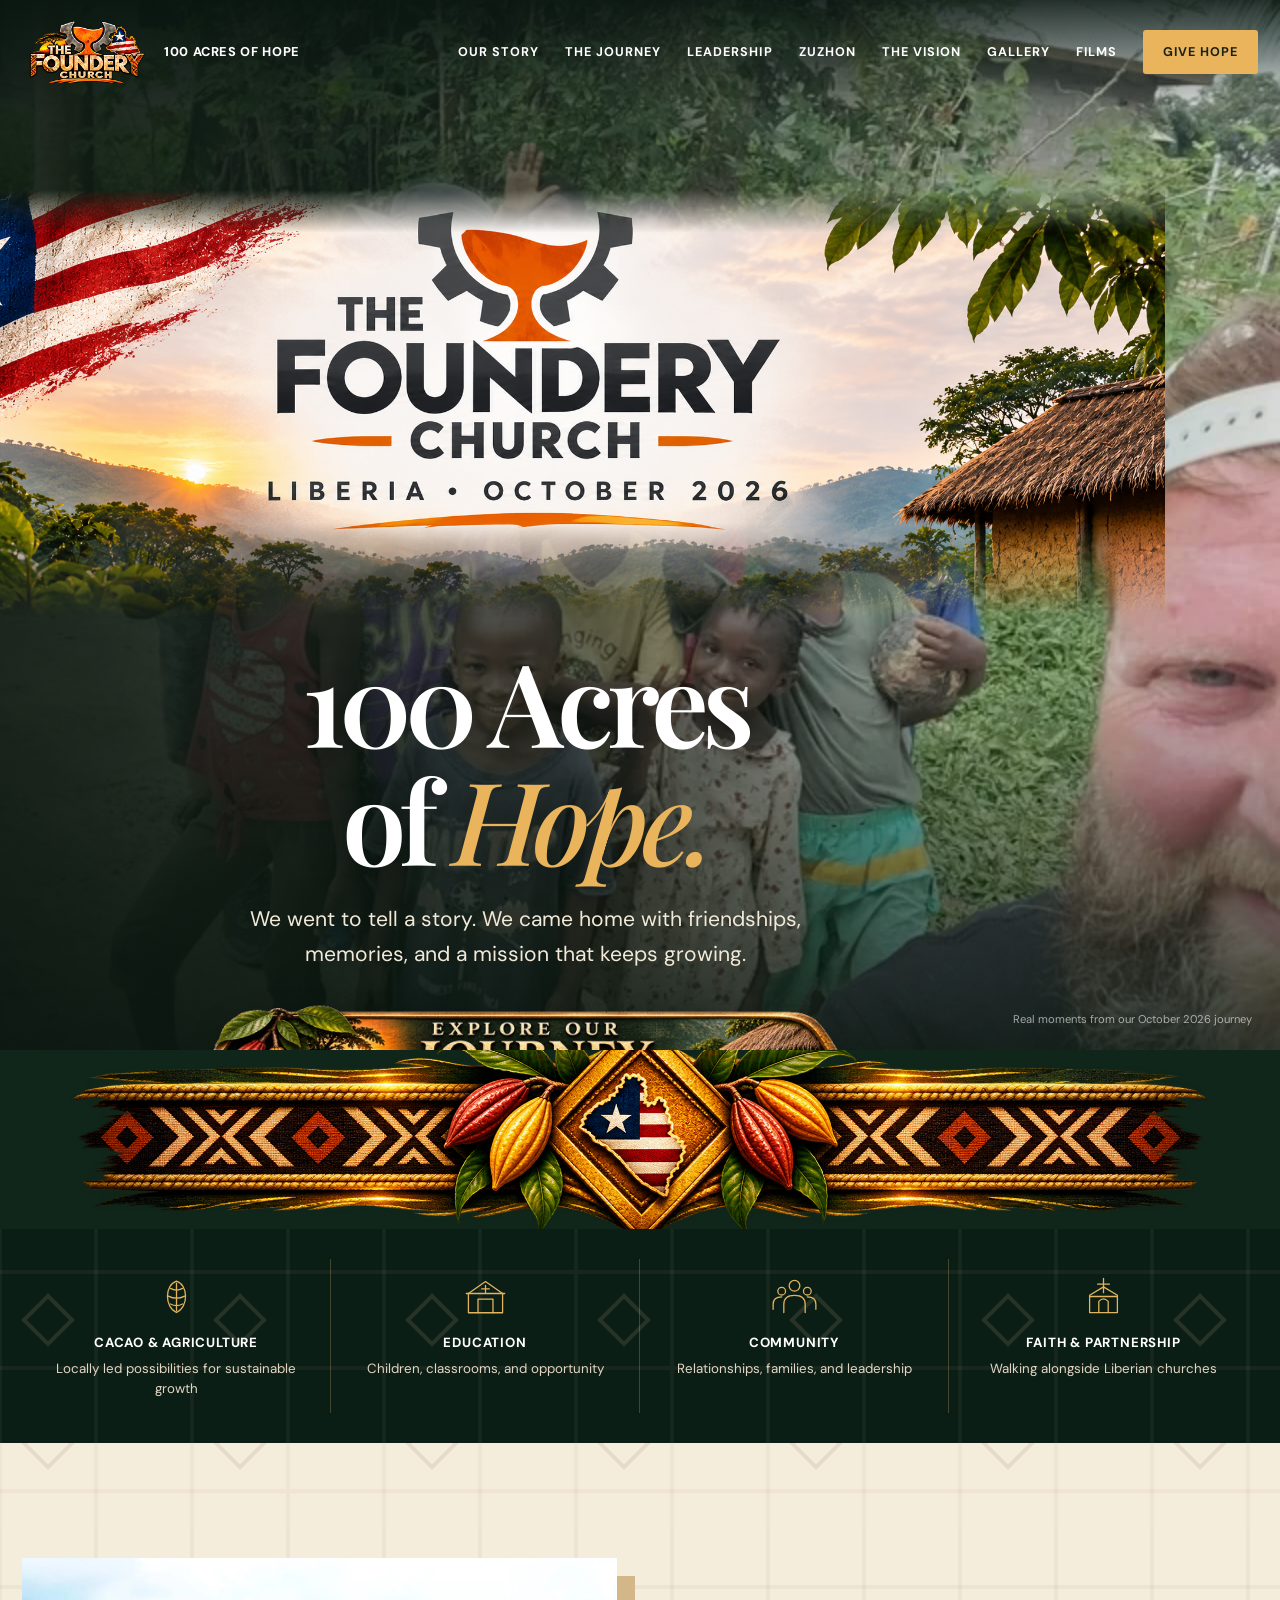
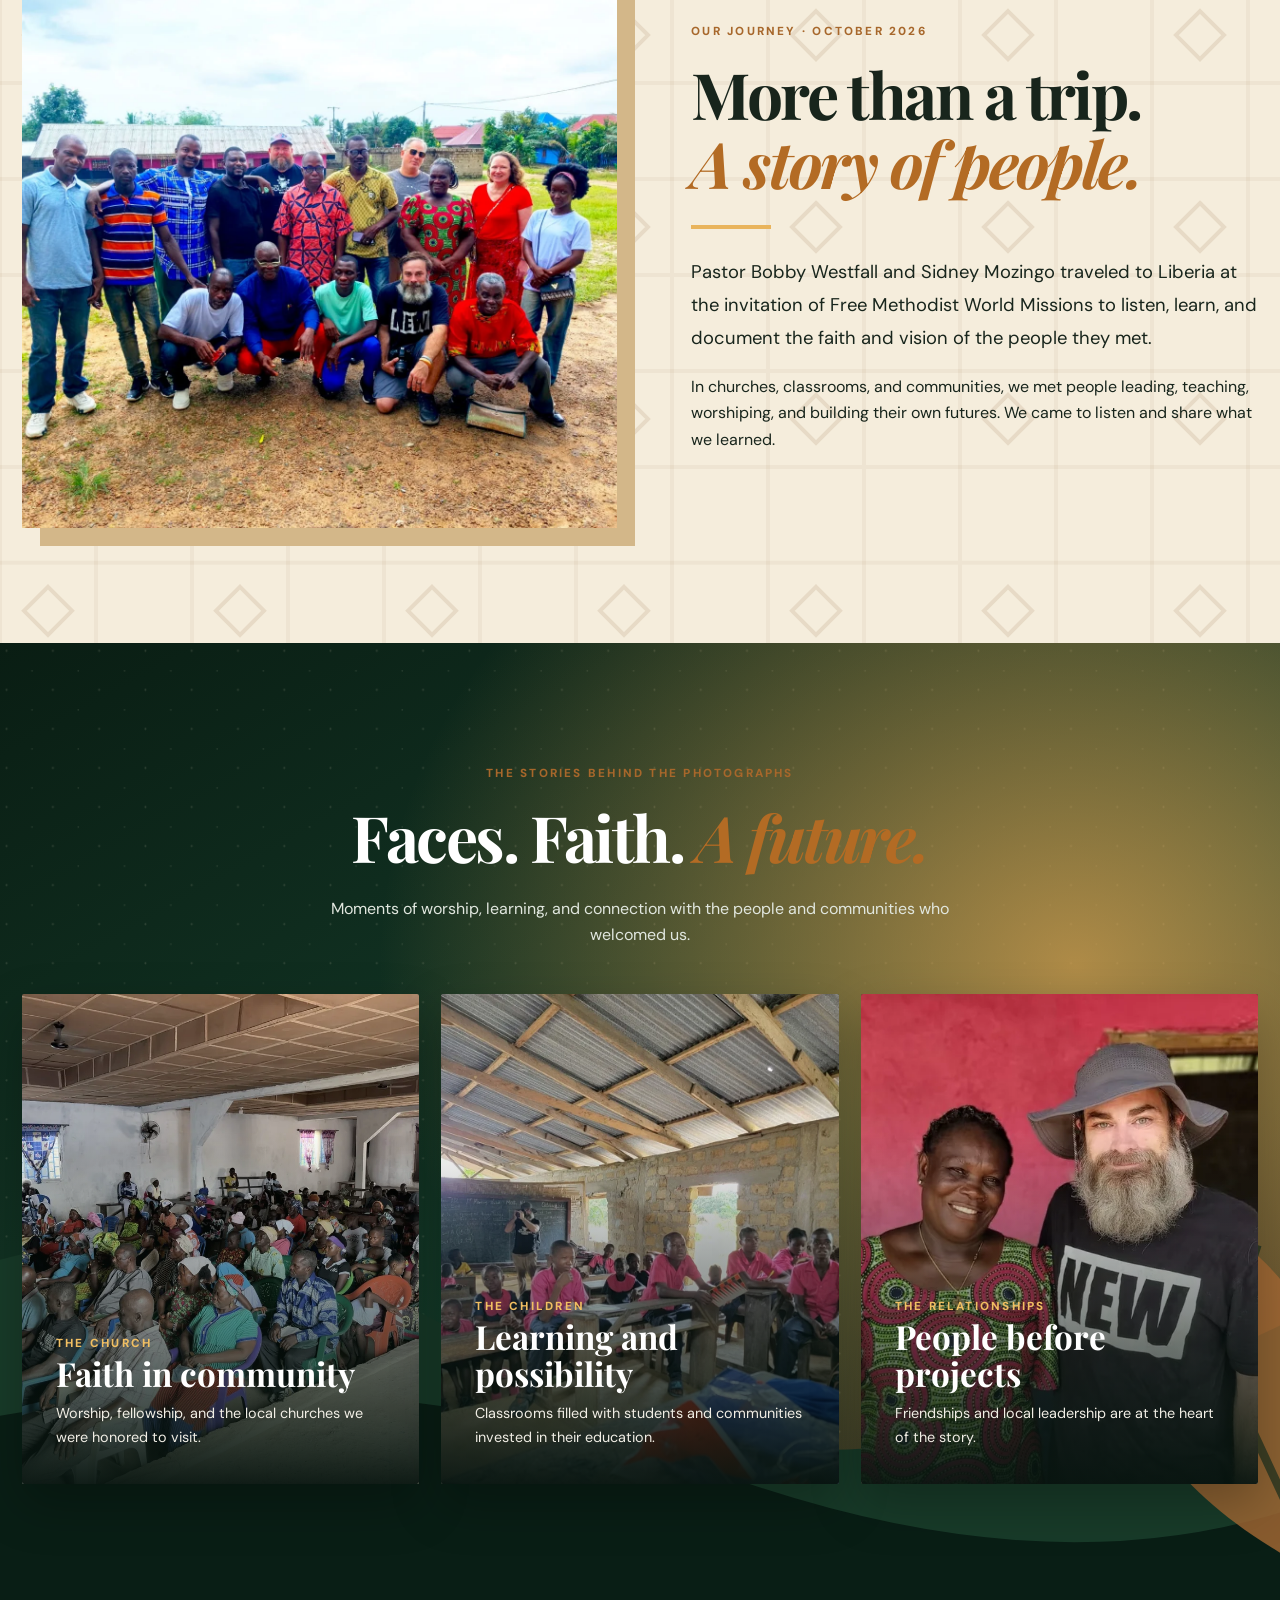
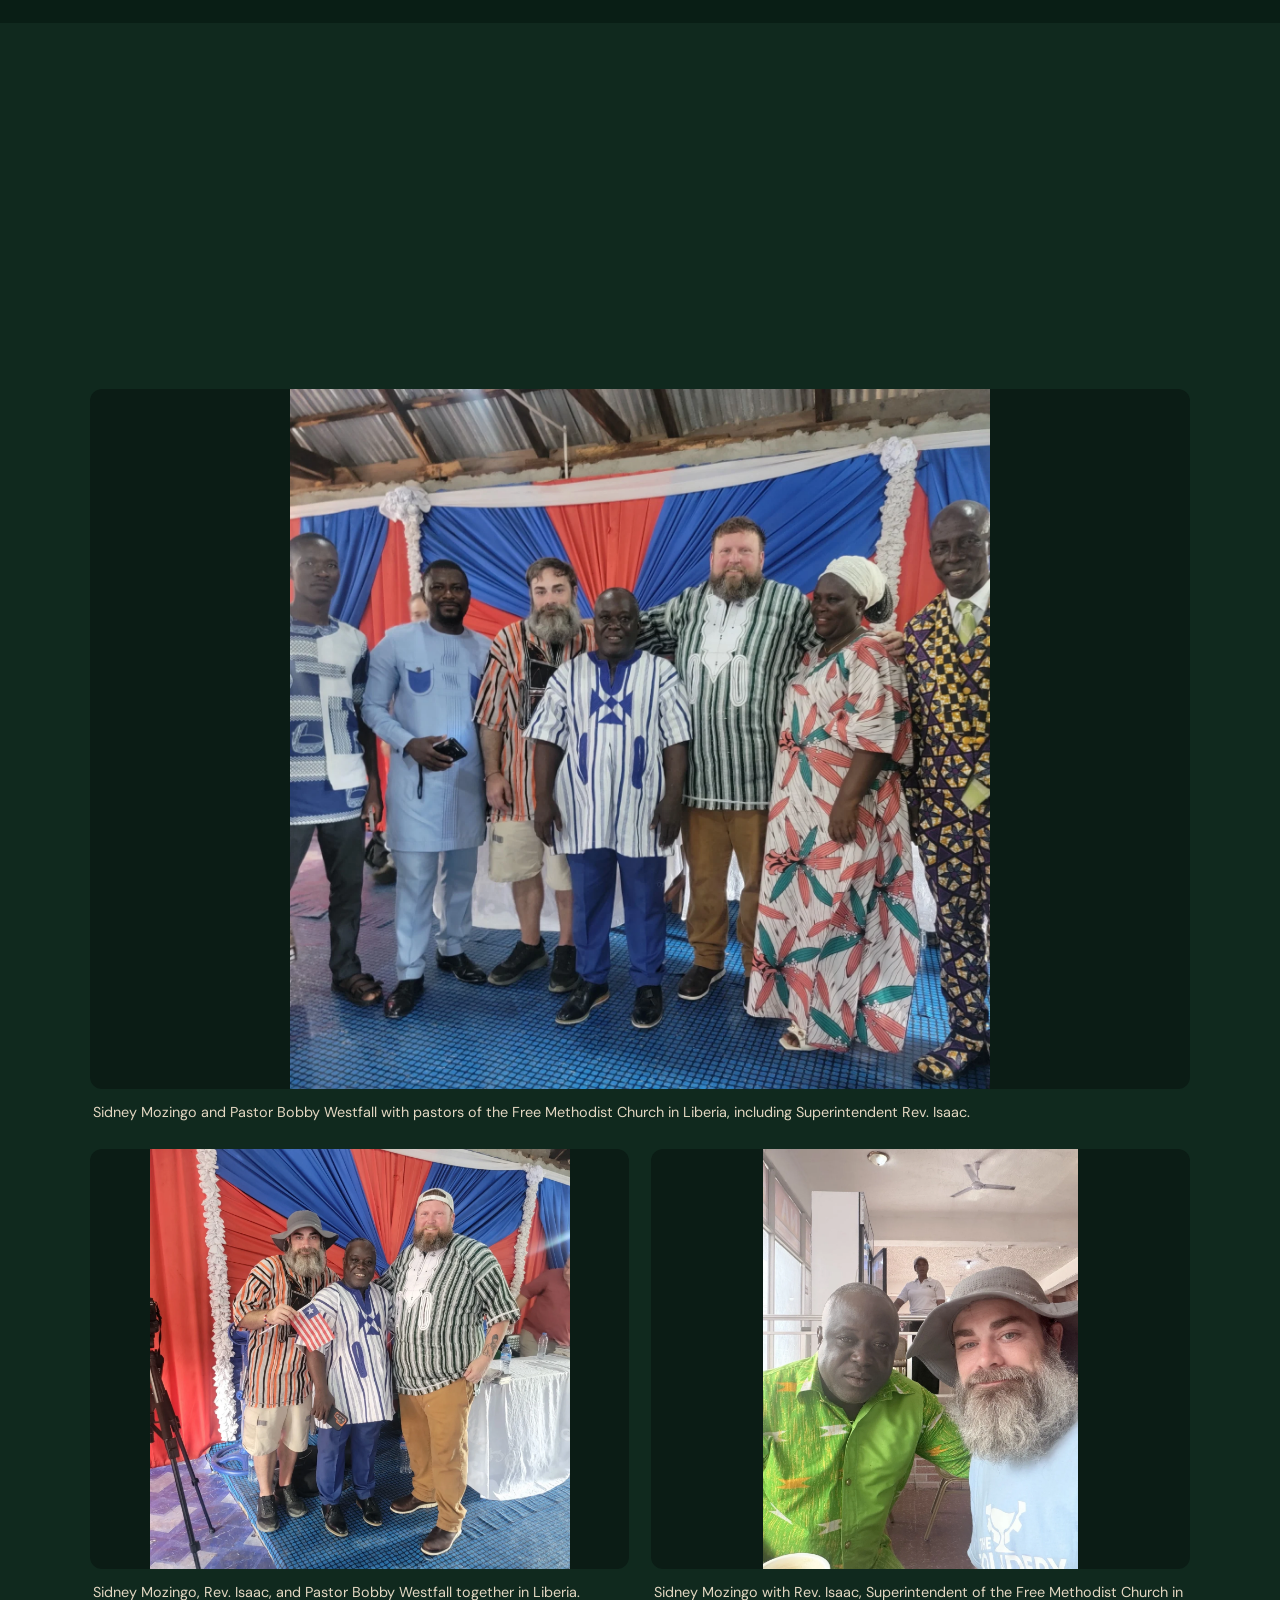
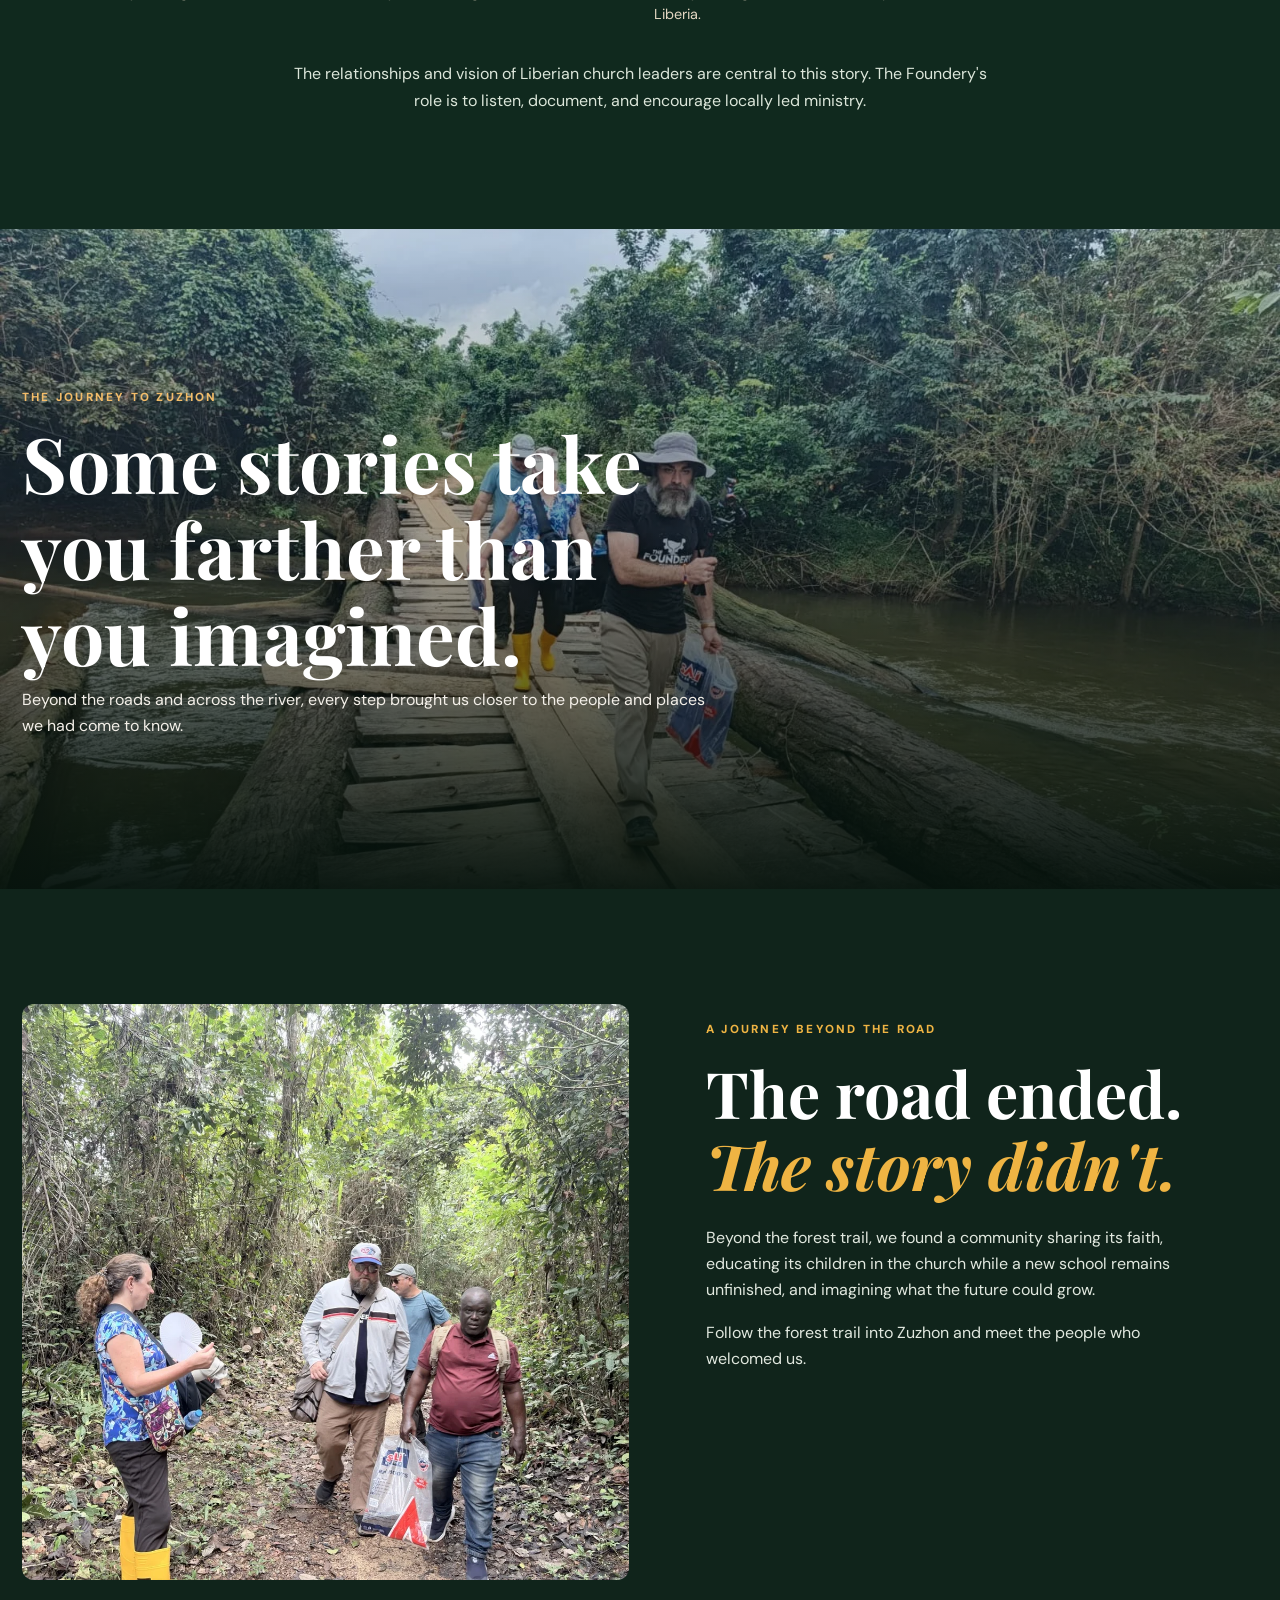
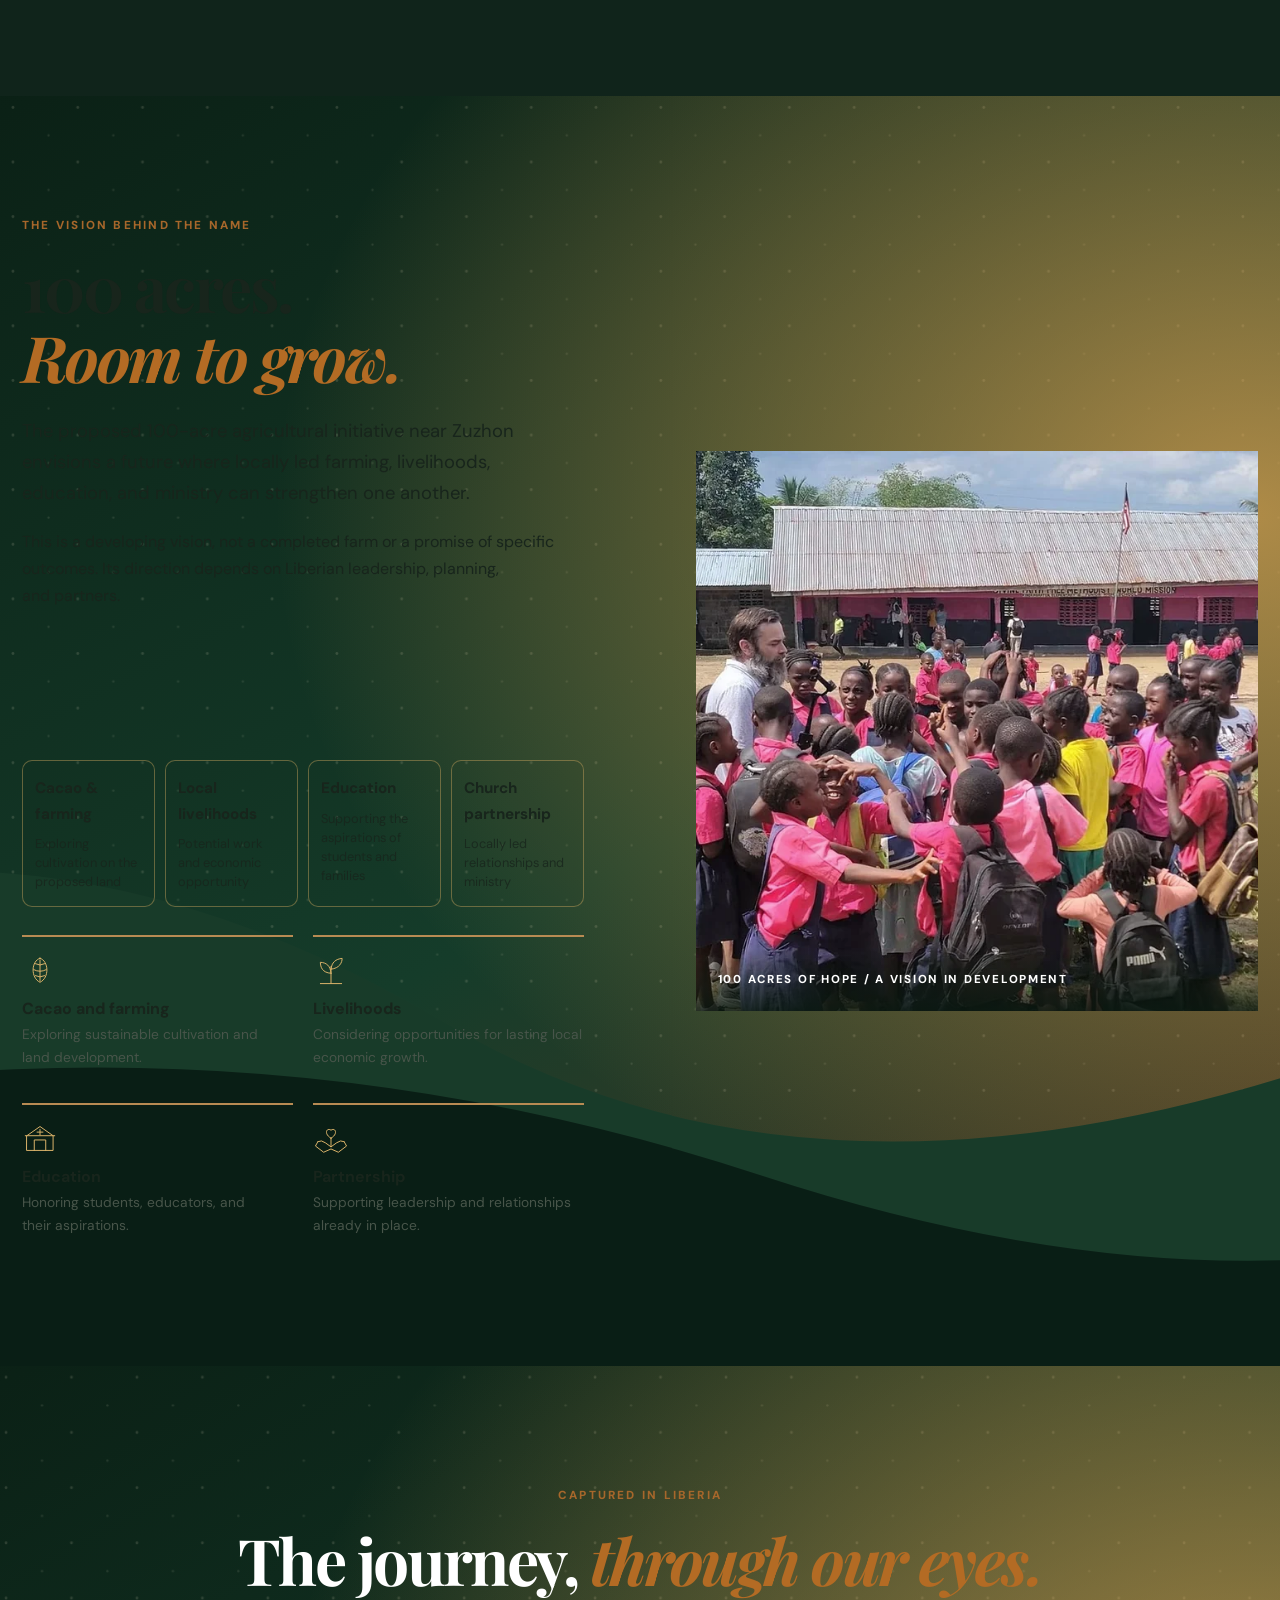
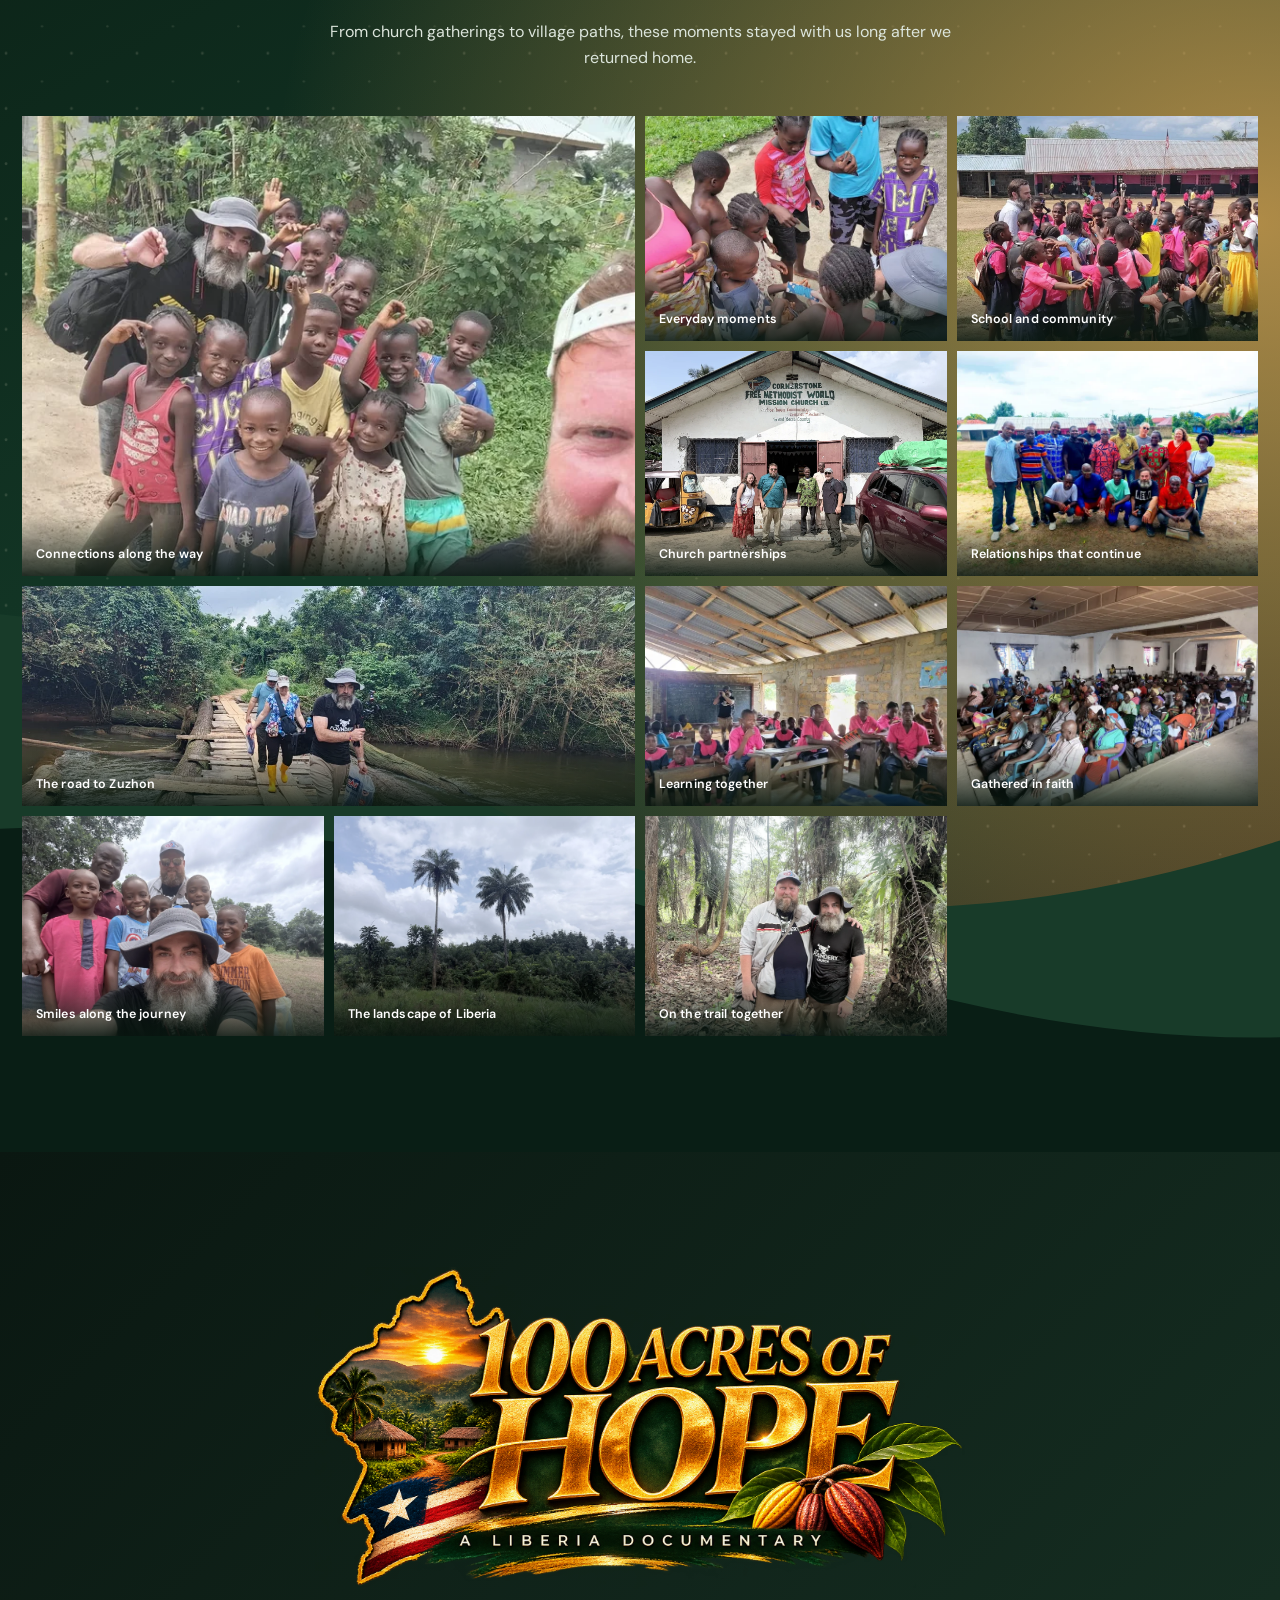
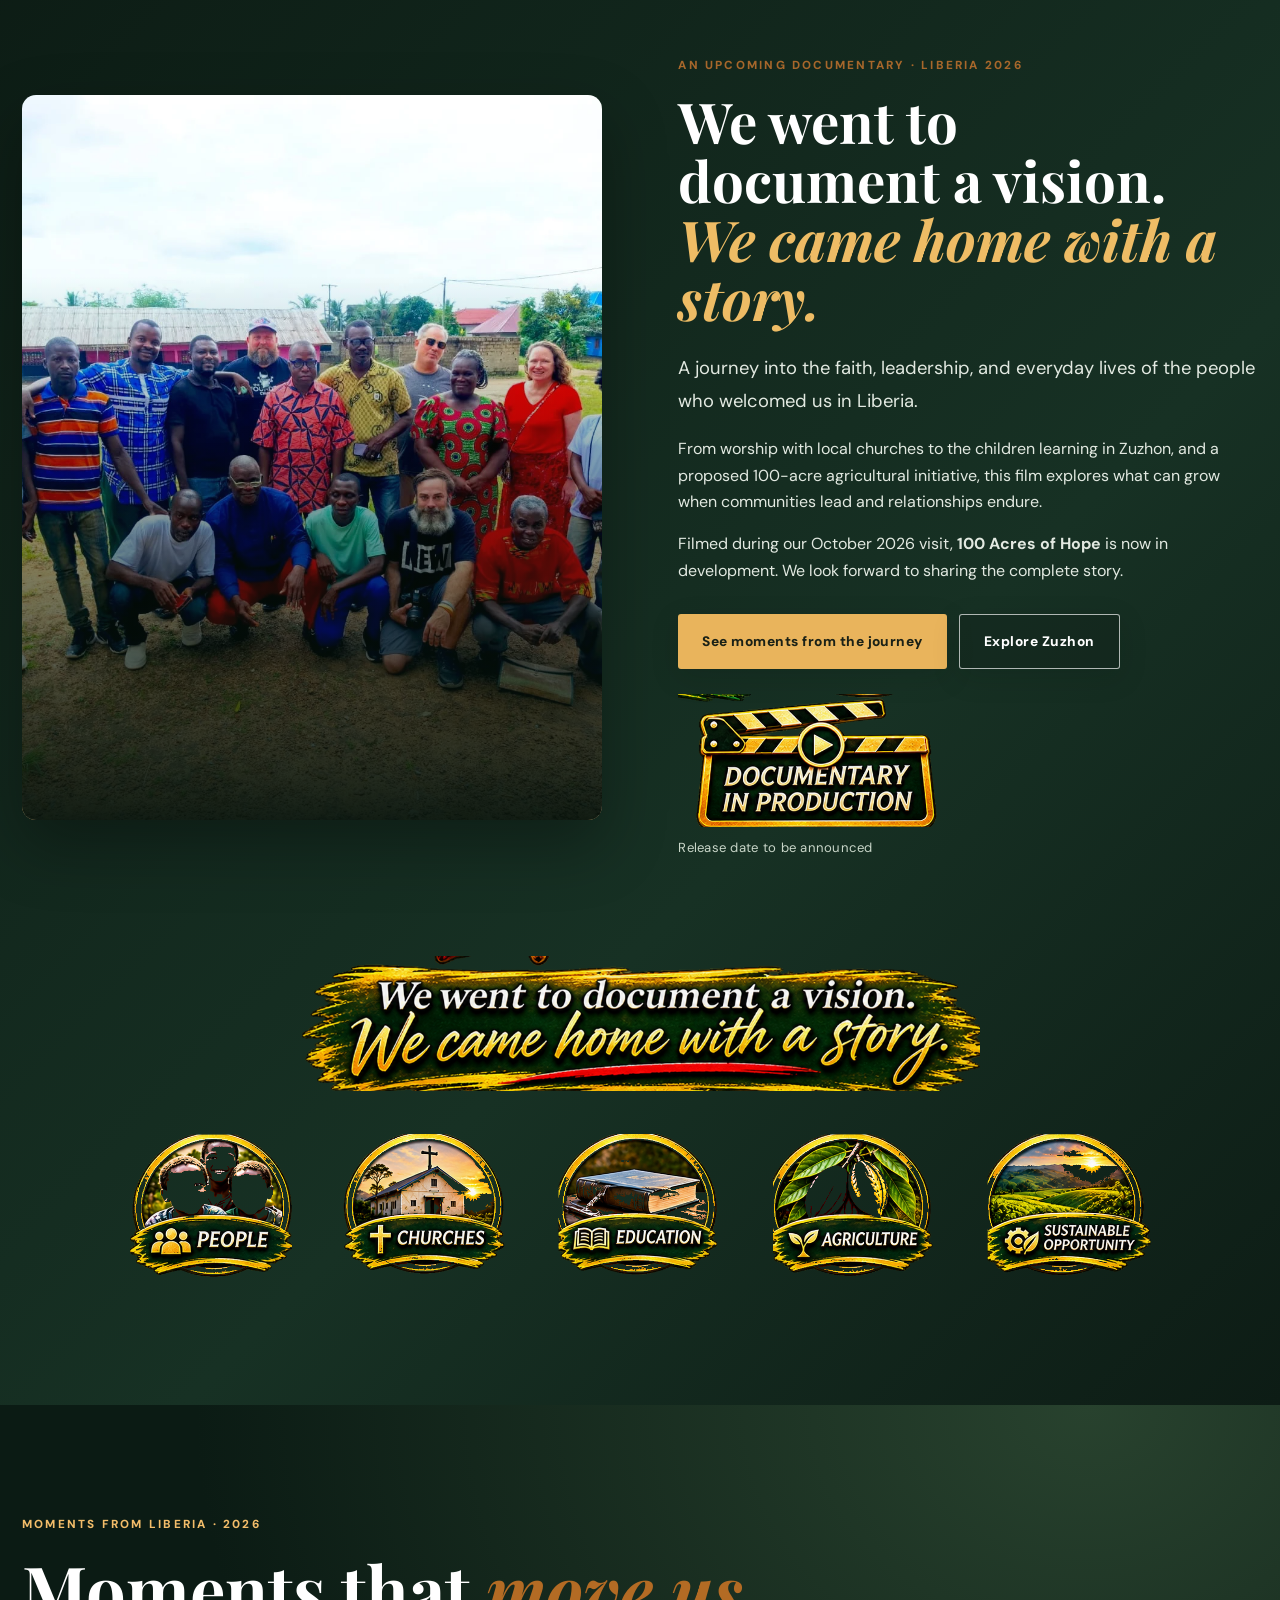
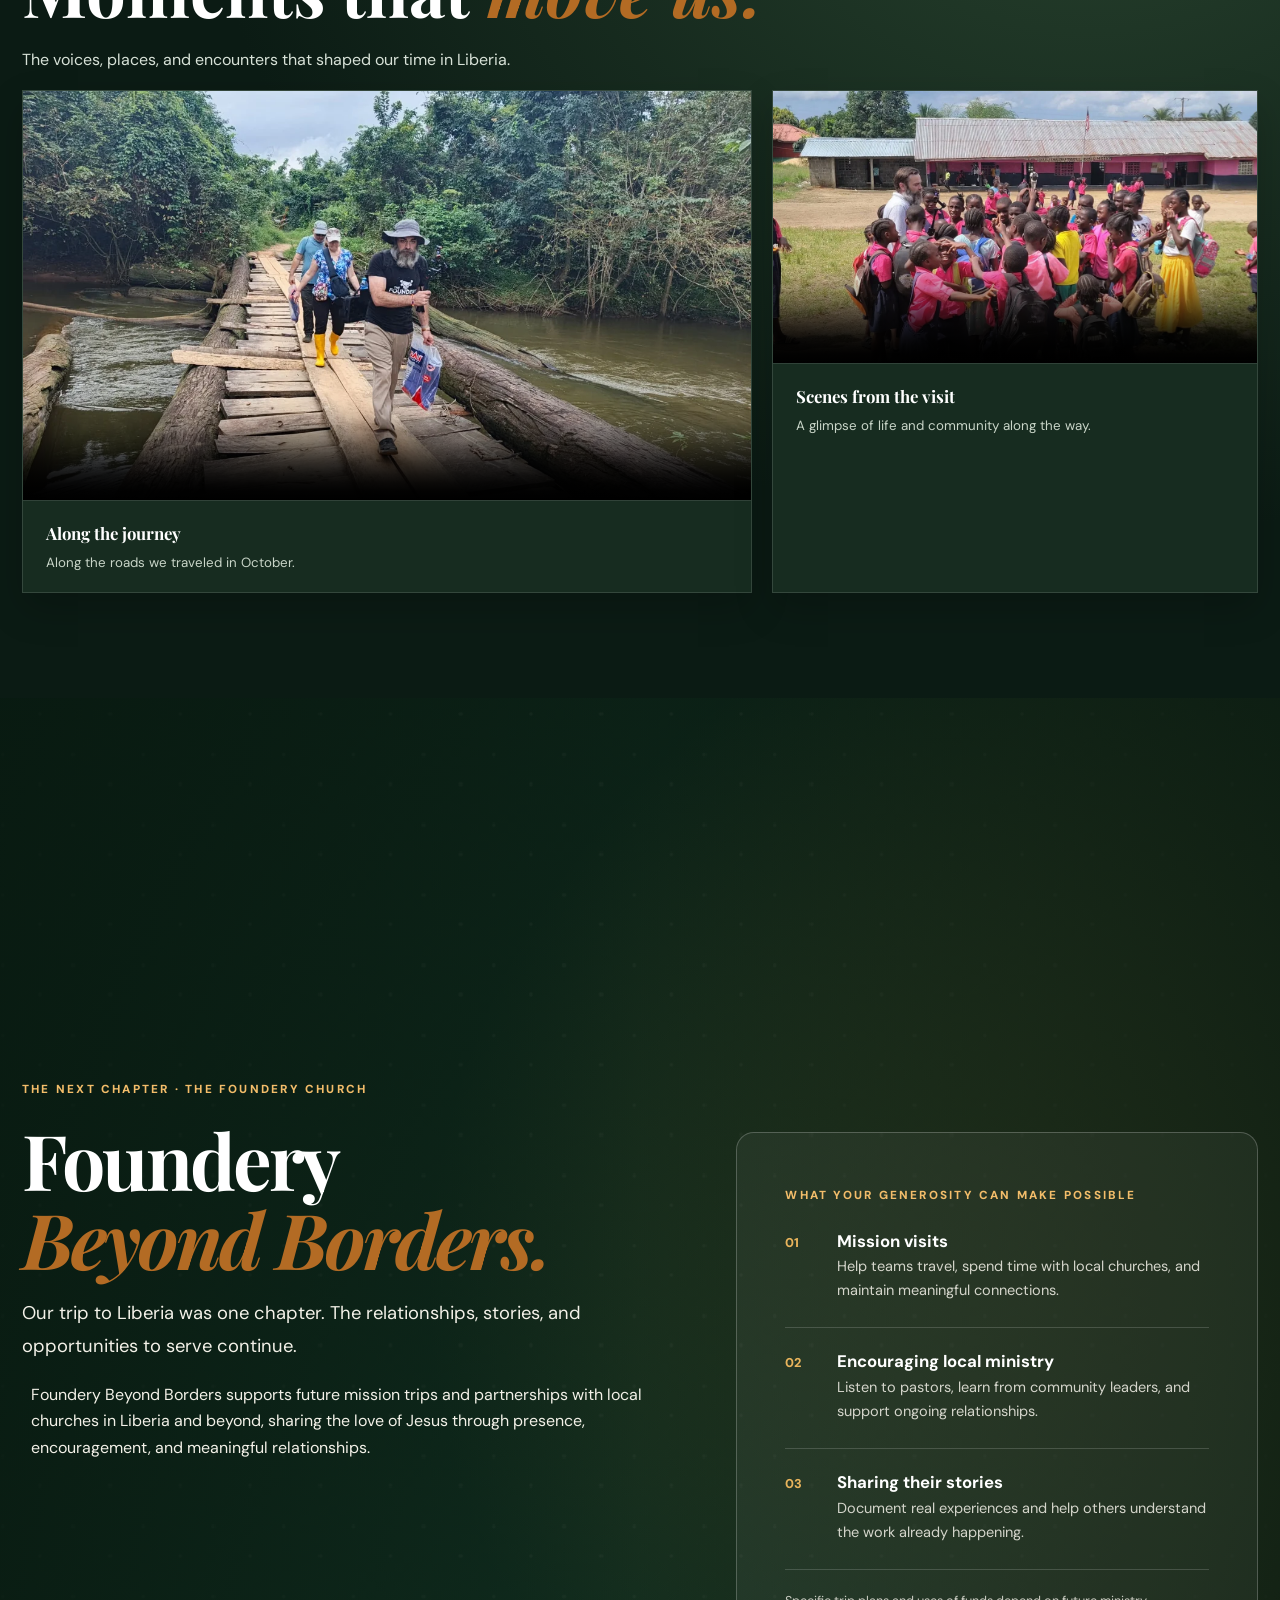
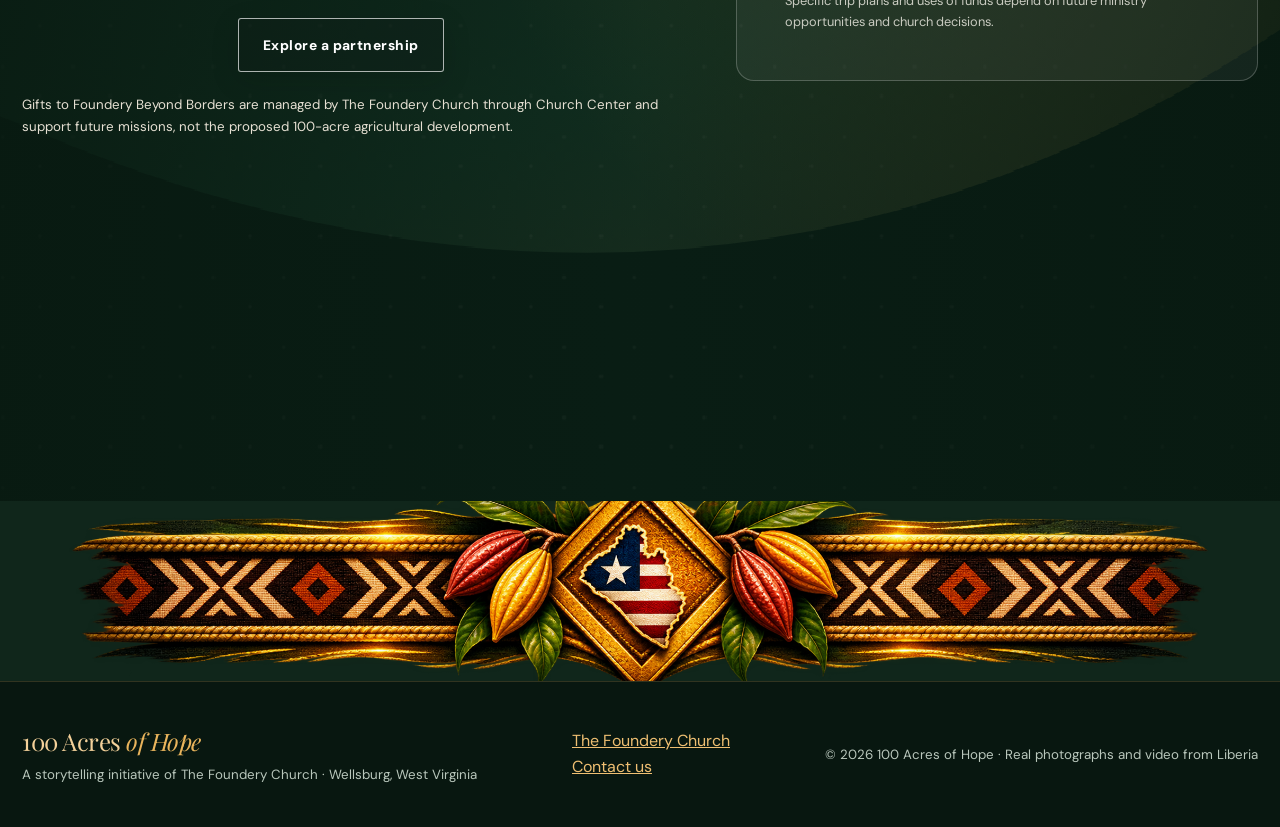
==== index.html @ e6688e34 "Replace homepage hero buttons with uploaded cinematic graphic buttons" ====
<!doctype html><html lang="en"><head><meta charset="utf-8"><meta name="viewport" content="width=device-width,initial-scale=1"><meta name="theme-color" content="#101b16"><meta name="robots" content="index,follow"><link rel="canonical" href="https://100acresofhope.com/"><meta property="og:type" content="website"><meta property="og:url" content="https://100acresofhope.com/"><meta name="twitter:card" content="summary_large_image"><meta name="description" content="100 Acres of Hope: real stories, people and partnerships from The Foundery Church's October 2026 journey to Liberia."><meta property="og:title" content="100 Acres of Hope | Liberia"><meta property="og:description" content="The trip ended. The mission didn't. Explore the real photographs and stories from Liberia."><meta property="og:image" content="https://100acresofhope.com/assets/mission-team-and-leaders-1600.webp"><title>100 Acres of Hope | Liberia</title><link rel="icon" href="assets/cacao-cross.svg" type="image/svg+xml"><link rel="preconnect" href="https://fonts.googleapis.com"><link rel="preconnect" href="https://fonts.gstatic.com" crossorigin><link href="https://fonts.googleapis.com/css2?family=DM+Sans:wght@400;500;600;700;800&family=Playfair+Display:ital,wght@0,500;0,600;0,700;1,500;1,600&display=swap" rel="stylesheet"><style>
:root{--dark:#101c17;--green:#193629;--gold:#efb443;--paper:#f8f0df;--rust:#9d4b26}*{box-sizing:border-box}html{scroll-behavior:smooth}body{margin:0;background:var(--paper);color:#18251c;font:16px/1.65 'DM Sans',sans-serif}img{display:block;max-width:100%}a{color:inherit}a:focus-visible,button:focus-visible{outline:3px solid var(--gold);outline-offset:4px}h1,h2,h3,p{margin-top:0}h1,h2,h3{line-height:1.12}h1,h2,.serif{font-family:'Playfair Display',Georgia,serif}.wrap{width:min(1240px,calc(100% - 44px));margin:auto}.eyebrow{font-size:.73rem;font-weight:800;letter-spacing:.24em;text-transform:uppercase;color:#a7672b}.nav{position:absolute;top:0;left:0;right:0;z-index:20;color:#fff;background:linear-gradient(#091510d9,#09151000)}.nav-inner{display:flex;align-items:center;justify-content:space-between;gap:24px;min-height:104px}.brand{display:flex;align-items:center;gap:12px;text-decoration:none;font-weight:800;letter-spacing:.05em;text-transform:uppercase;font-size:.8rem}.brand img{width:130px;height:77px;object-fit:contain;mix-blend-mode:screen;filter:contrast(1.15)}.nav-links{display:flex;align-items:center;gap:26px}.nav-links a{font-weight:700;font-size:.79rem;letter-spacing:.08em;text-transform:uppercase;text-decoration:none}.nav-links a:hover{color:var(--gold)}.nav-links .nav-cta,.button.gold{background:var(--gold);color:#1a2116;border:0}.nav-links .nav-cta{padding:12px 20px;border-radius:3px}.menu{display:none;background:#15281e;border:1px solid #ffffff77;border-radius:4px;color:white;padding:9px 14px;font:inherit}.hero{position:relative;min-height:790px;min-height:min(880px,100svh);display:flex;align-items:center;color:white;background:#14271c url('assets/hero-background.svg') center/cover;overflow:hidden}.hero-photo{position:absolute;inset:0;width:100%;height:100%;object-fit:cover;object-position:center 39%}.hero:after{content:"";position:absolute;inset:0;background:linear-gradient(90deg,#091810e8 0%,#091810b0 40%,#09181034 100%),linear-gradient(0deg,#091810cc,transparent 36%)}.hero-inner{position:relative;z-index:1;padding:170px 0 110px}.hero h1{font-size:clamp(3.7rem,8vw,8.5rem);font-weight:600;letter-spacing:-.055em;max-width:930px;margin:17px 0 25px;text-wrap:balance}.hero h1 em{font-weight:500;color:var(--gold)}.hero p{font-size:clamp(1.03rem,1.7vw,1.32rem);max-width:580px;color:#f2ead9}.hero .eyebrow{color:#f4c66d}.actions{display:flex;flex-wrap:wrap;gap:13px;margin-top:31px}.button{display:inline-flex;align-items:center;justify-content:center;text-decoration:none;font-size:.86rem;font-weight:800;letter-spacing:.035em;padding:15px 24px;border-radius:3px;transition:transform .2s}.button:hover{transform:translateY(-2px)}.button.outline{border:1px solid #ffffffaa;color:white;background:#101b1744}.hero-caption{position:absolute;z-index:2;bottom:22px;right:28px;color:#fff9;font-size:.7rem}.textile{height:clamp(100px,14vw,180px);background-color:#10261b;background-image:url('assets/32C2A5AA-8870-4F3E-AF21-59ADD93A564C.png');background-position:center;background-size:min(94%,1150px) auto;background-repeat:no-repeat;position:relative;z-index:1;margin:0;width:100%;box-sizing:border-box}@media(max-width:600px){.textile{height:clamp(95px,25vw,145px);background-size:96% auto;margin:0}}.pillars{background:#211a14 url('assets/dark-paper-texture.svg') center/cover;color:white;padding:30px 0}.pillar-grid{display:grid;grid-template-columns:repeat(4,1fr)}.pillar{display:flex;flex-direction:column;align-items:center;text-align:center;padding:14px 22px;border-right:1px solid #d7b37344}.pillar:last-child{border:0}.pillar img{width:47px;height:47px;object-fit:contain;margin-bottom:12px}.pillar strong{font-size:.83rem;text-transform:uppercase;letter-spacing:.06em}.pillar small{color:#e3d6c4;line-height:1.5;margin-top:5px}.section{padding:clamp(76px,9vw,135px) 0}.journey{background:var(--paper) url('assets/cream-paper-texture.svg') center/cover}.split{display:grid;grid-template-columns:1.05fr 1fr;gap:6%;align-items:center}.photo-frame{position:relative;overflow:hidden;box-shadow:20px 20px 0 #d9bd8a}.photo-frame img{width:100%;height:570px;object-fit:cover}.section h2{font-size:clamp(2.7rem,5vw,5.2rem);letter-spacing:-.04em;margin:15px 0 24px}.section p{max-width:64ch}.lead{font-size:1.15rem;line-height:1.8}.accent{color:#b36b24;font-style:italic}.section-rule{height:4px;width:80px;background:var(--gold);margin:27px 0}.dark{background:#11251c url('assets/story-background.svg') center/cover;color:#fff}.dark p{color:#e1e7df}.section-heading{text-align:center;max-width:770px;margin:0 auto 45px}.section-heading p{margin-inline:auto}.story-grid{display:grid;grid-template-columns:repeat(3,minmax(0,1fr));gap:18px}.story-card{position:relative;min-height:490px;overflow:hidden;background:#203629}.story-card img{width:100%;height:490px;object-fit:cover;transition:transform .5s}.story-card:hover img{transform:scale(1.04)}.story-card:after{content:"";position:absolute;inset:0;background:linear-gradient(0deg,#07150ff2,transparent 75%)}.story-copy{position:absolute;z-index:1;bottom:0;padding:26px;color:white}.story-copy h3{font-family:'Playfair Display',serif;font-size:2rem;margin:0 0 8px}.story-copy p{font-size:.9rem;margin:0;color:#f1eee5}.story-copy .eyebrow{color:#f1bf62}.feature{background:#12251b;color:white;position:relative;min-height:560px;display:flex;align-items:end;overflow:hidden}.feature>img{position:absolute;inset:0;width:100%;height:100%;object-fit:cover;object-position:center 50%}.feature:after{content:"";position:absolute;inset:0;background:linear-gradient(0deg,#081811f0,#08181100 72%)}.feature-content{position:relative;z-index:1;padding:100px 0 65px}.feature h2{font-size:clamp(2.6rem,6vw,5.8rem);max-width:850px;margin:10px 0}.feature p{max-width:700px;color:#f4f0e9}.vision{background:#f7eddb url('assets/vision-background.svg') center/cover}.vision-grid{display:grid;grid-template-columns:1fr 1fr;gap:9%;align-items:center}.vision-list{display:grid;grid-template-columns:1fr 1fr;gap:16px;margin-top:28px}.vision-item{border-top:2px solid #b78244;padding-top:15px}.vision-item img{width:36px;height:36px;margin-bottom:8px}.vision-item strong{display:block}.vision-item p{font-size:.86rem;color:#48554a}.vision-visual{position:relative}.vision-visual img{width:100%;height:560px;object-fit:cover}.vision-visual:after{content:"100 ACRES OF HOPE  /  A VISION IN DEVELOPMENT";position:absolute;bottom:0;left:0;right:0;padding:22px;color:white;font-size:.72rem;font-weight:800;letter-spacing:.15em;background:linear-gradient(transparent,#091810dc)}.gallery{background:#14251c url('assets/gallery-background.svg') center/cover;color:white}.gallery p{color:#dce5dc}.gallery-grid{display:grid;grid-template-columns:repeat(4,1fr);gap:12px}.gallery-grid figure{margin:0;position:relative;overflow:hidden;min-height:220px}.gallery-grid figure:first-child{grid-column:span 2;grid-row:span 2}.gallery-grid img{height:100%;width:100%;object-fit:cover;position:absolute;inset:0;transition:transform .4s}.gallery-grid figure:hover img{transform:scale(1.04)}.gallery-grid figcaption{position:absolute;bottom:0;left:0;right:0;padding:28px 14px 12px;background:linear-gradient(transparent,#081710df);color:white;font-size:.78rem}.giving{background:#11261b url('assets/donation-background.svg') center/cover;color:#fff;text-align:center}.giving h2{font-size:clamp(3rem,7vw,6.5rem);margin:18px auto;max-width:1000px}.giving p{margin-inline:auto;color:#f3f1e8}.giving .actions{justify-content:center}.giving small{display:block;margin:22px auto 0;max-width:660px;color:#e6e0d3}.footer{background:#081710;color:#e0e5db;padding:40px 0}.footer-inner{display:flex;justify-content:space-between;gap:22px;align-items:center;flex-wrap:wrap}.footer a{color:#efbf72}.footer small{color:#b9c7bc}.footer-brand{font-family:'Playfair Display',serif;font-size:1.5rem;color:#f4d19a}.footer-brand span{font-style:italic;color:var(--gold)}@media(max-width:850px){.nav-inner{min-height:76px;flex-wrap:wrap}.brand img{width:104px;height:62px}.menu{display:block}.nav-links{display:none;flex-basis:100%;background:#11251c;flex-direction:column;align-items:stretch;gap:0;padding:12px 18px 22px}.nav-links.open{display:flex}.nav-links a{padding:12px 0}.nav-links .nav-cta{text-align:center}.hero{min-height:720px}.hero-inner{padding:160px 0 85px}.hero-photo{object-position:59% center}.hero:after{background:linear-gradient(90deg,#08160fe8,#08160f80),linear-gradient(0deg,#08160fc9,transparent 45%)}.pillar-grid{grid-template-columns:repeat(2,1fr);gap:12px}.pillar:nth-child(2){border-right:0}.split,.vision-grid{grid-template-columns:1fr;gap:50px}.photo-frame img{height:420px}.story-grid{grid-template-columns:1fr 1fr}.story-card,.story-card img{min-height:370px;height:370px}.gallery-grid{grid-template-columns:1fr 1fr}.gallery-grid figure:first-child{grid-column:span 2;grid-row:span 1;min-height:300px}.gallery-grid figure{min-height:220px}}@media(max-width:550px){.wrap{width:calc(100% - 34px)}.hero{min-height:700px}.hero h1{font-size:clamp(3.3rem,13vw,5.2rem)}.hero-caption{display:none}.pillar{padding:12px 7px}.pillar strong{font-size:.7rem}.pillar small{font-size:.7rem}.story-grid{grid-template-columns:1fr}.story-card,.story-card img{height:390px}.vision-list{grid-template-columns:1fr 1fr}.vision-visual img{height:370px}.gallery-grid figure{min-height:165px}.gallery-grid figure:first-child{min-height:240px}.gallery-grid figcaption{font-size:.7rem}.feature{min-height:500px}.button{width:100%}.actions{flex-direction:column}.footer-inner{align-items:start;flex-direction:column}}@media(prefers-reduced-motion:reduce){html{scroll-behavior:auto}*,*:before,*:after{transition:none!important}}
.video-section{background:#0b1b14;color:#fff;padding:105px 0}.video-section h2{font-size:clamp(2.7rem,5.5vw,5.6rem);margin:14px 0 18px}.video-grid{display:grid;grid-template-columns:1.5fr 1fr;gap:20px}.video-card{position:relative;background:#172c20;border:1px solid #ffffff20;overflow:hidden}.video-card video{display:block;width:100%;aspect-ratio:16/9;object-fit:cover;background:#09170e}.video-card .video-description{padding:19px 23px}.video-card strong{display:block;font-family:'Playfair Display',serif;font-size:1.4rem}.video-card small{color:#c9d5c8}.video-note{font-size:.83rem;color:#b8c9b8;margin-top:20px}@media(max-width:800px){.video-grid{grid-template-columns:1fr}.video-section{padding:75px 0}}.gallery-grid figure:nth-child(n+6){min-height:220px}.gallery-grid figure:nth-child(6){grid-column:span 2}@media(max-width:550px){.gallery-grid figure:nth-child(6){grid-column:span 2}}.forest-feature{background:#0b1a13;color:white;padding:0;overflow:hidden}.forest-feature .forest-grid{display:grid;grid-template-columns:1.05fr .95fr;min-height:640px}.forest-photo{position:relative;min-height:520px}.forest-photo img{position:absolute;inset:0;width:100%;height:100%;object-fit:cover}.forest-copy{display:flex;flex-direction:column;justify-content:center;padding:clamp(35px,6vw,100px);background:#10281b url('assets/story-background.svg') center/cover}.forest-copy h2{font-size:clamp(2.8rem,5vw,5.4rem);margin:16px 0 22px}.forest-copy p{color:#e4e9df}.forest-thumbs{display:grid;grid-template-columns:repeat(3,1fr);gap:10px;margin-top:28px}.forest-thumbs img{width:100%;height:120px;object-fit:cover}.film-grid-new{display:grid;grid-template-columns:repeat(3,minmax(0,1fr));gap:18px;margin-top:24px}.film-grid-new video{width:100%;aspect-ratio:9/12;object-fit:cover;display:block;background:#09180f}.film-grid-new .video-card strong{font-size:1.2rem}.gallery-grid figure:nth-child(n+9){min-height:220px}@media(max-width:850px){.forest-feature .forest-grid{grid-template-columns:1fr}.forest-photo{min-height:470px}.forest-copy{padding:55px 25px}.film-grid-new{grid-template-columns:1fr 1fr}}@media(max-width:550px){.film-grid-new{grid-template-columns:1fr}.film-grid-new video{aspect-ratio:16/10}.forest-thumbs img{height:95px}}
/* Cinematic editorial refinement */
:root{--gold:#e9b45c;--paper:#f6f0e5}body{-webkit-font-smoothing:antialiased;text-rendering:optimizeLegibility}h1,h2,h3{font-kerning:normal;text-wrap:balance}p{text-wrap:pretty}::selection{background:#d5a453;color:#101c17}.nav{transition:background .25s,box-shadow .25s}.nav.scrolled{position:fixed;background:#0b1c15f5;box-shadow:0 10px 30px #07140d55;backdrop-filter:blur(15px)}.nav.scrolled .nav-inner{min-height:72px}.nav.scrolled .brand img{height:58px}.nav-links a:not(.nav-cta){position:relative}.nav-links a:not(.nav-cta):after{content:"";position:absolute;left:0;bottom:5px;height:1px;width:0;background:var(--gold);transition:width .25s}.nav-links a:hover:after{width:100%}.hero{min-height:810px;min-height:100svh;max-height:1050px}.hero-photo{object-position:50% 42%;filter:saturate(.9) contrast(1.05)}.hero:after{background:linear-gradient(90deg,#07140de8 0%,#07140dc9 29%,#07140d42 75%,#07140d29),linear-gradient(0deg,#07140dbd,transparent 35%)}.hero-inner{padding-top:190px}.hero h1{font-size:clamp(4.5rem,9vw,9.2rem);line-height:.96;letter-spacing:-.06em;text-shadow:0 8px 40px #0005}.hero h1 em{display:inline-block;font-weight:500}.hero p{line-height:1.7}.hero .eyebrow{display:inline-flex;align-items:center;gap:14px}.hero .eyebrow:before{content:"";height:2px;width:34px;background:var(--gold)}.button{min-height:52px;box-shadow:0 8px 28px #07120b25}.button.gold:hover,.nav-links .nav-cta:hover{background:#f8ce7d;color:#14221a}.section{position:relative;isolation:isolate}.section h2{line-height:1.09}.section-heading{max-width:840px}.section-heading h2{margin-top:17px}.eyebrow{letter-spacing:.19em}.journey{background-color:#f6efe2}.journey .photo-frame{box-shadow:18px 18px 0 #d3b789}.journey .photo-frame img{object-position:center 38%}.split>div:last-child{padding:18px 0}.story-grid{gap:22px}.story-card{border-radius:2px;box-shadow:0 20px 50px #0004}.story-card img{filter:saturate(.93);transform:scale(1.005)}.story-card:after{background:linear-gradient(0deg,#07140ff5 0%,#07140f75 37%,transparent 72%)}.story-copy{padding:34px}.story-copy h3{font-size:clamp(1.7rem,2.6vw,2.3rem)}.story-copy p{line-height:1.6}.feature{min-height:660px}.feature>img{object-position:center 48%;filter:saturate(.95)}.feature:after{background:linear-gradient(0deg,#06130df5 0%,#06130d68 47%,#06130d15 100%)}.feature-content{padding-bottom:80px}.feature .eyebrow,.forest-copy .eyebrow,.giving .eyebrow,.video-section .eyebrow{color:#f3bd6a}.forest-feature .forest-grid{min-height:720px}.forest-photo img{object-position:50% 50%;filter:saturate(.92)}.forest-copy{position:relative}.forest-copy:before{content:"";position:absolute;top:44px;left:clamp(35px,6vw,100px);width:65px;height:3px;background:var(--gold)}.forest-copy .eyebrow{margin-top:20px}.forest-thumbs{gap:12px}.forest-thumbs img{border:1px solid #ffffff38;filter:saturate(.93)}.vision{background-color:#f6eee0}.vision-list{gap:20px}.vision-item{border-color:#b88b53}.vision-item img{filter:saturate(.85)}.vision-visual img{object-position:center 40%;filter:saturate(.93)}.gallery-grid{gap:10px}.gallery-grid figure{background:#23382c;overflow:hidden}.gallery-grid img{filter:saturate(.94)}.gallery-grid figure:hover img{filter:saturate(1.08);transform:scale(1.055)}.gallery-grid figcaption{font-weight:600;letter-spacing:.01em}.video-section{background:radial-gradient(ellipse at 85% 0%,#28422e 0%,#0b1b14 58%)}.video-card{box-shadow:0 16px 36px #0003}.video-card video{background:#0b1b14}.video-card .video-description{border-top:1px solid #ffffff1b}.giving{position:relative;isolation:isolate;overflow:hidden}.giving:before{content:"";position:absolute;inset:0;background:linear-gradient(90deg,#081910d9,#0819107c,#081910d9);z-index:-1}.giving h2{line-height:1.04}.giving .lead{max-width:720px}.footer{border-top:1px solid #c59c5838}.footer-brand{letter-spacing:-.02em}
@media(min-width:1000px){.gallery-grid figure:first-child{min-height:460px}.story-card:nth-child(2){transform:translateY(24px)}.story-grid{padding-bottom:24px}}
@media(max-width:850px){.nav.scrolled .nav-inner{min-height:70px}.nav-links a:not(.nav-cta):after{display:none}.hero{min-height:760px;max-height:none}.hero-inner{padding-top:155px}.hero:after{background:linear-gradient(90deg,#06150de0,#06150d78),linear-gradient(0deg,#06150dba,transparent 48%)}.hero-photo{object-position:56% center}.forest-feature .forest-grid{min-height:0}.forest-copy:before{left:25px}.feature{min-height:560px}.story-copy{padding:25px}}
@media(max-width:550px){.hero{min-height:740px;min-height:95svh}.hero h1{font-size:clamp(3.75rem,15vw,5.6rem)}.hero .eyebrow{font-size:.65rem;line-height:1.6;letter-spacing:.12em}.hero .eyebrow:before{width:19px;flex-shrink:0}.hero p{font-size:1.02rem;max-width:360px}.hero-inner{padding-top:140px;padding-bottom:105px}.nav-links{max-height:calc(100svh - 75px);overflow-y:auto}.section{padding:72px 0}.section h2{font-size:clamp(2.55rem,11vw,3.6rem)}.section-heading{margin-bottom:33px}.journey .photo-frame{box-shadow:10px 10px 0 #d3b789}.photo-frame img{height:370px}.story-card,.story-card img{height:420px}.feature{min-height:530px}.feature h2{font-size:clamp(2.6rem,10vw,4.2rem)}.forest-photo{min-height:410px}.forest-copy h2{font-size:clamp(2.8rem,11vw,4rem)}.vision-list{gap:14px}.vision-item p{font-size:.8rem}.gallery-grid figure{min-height:190px}.gallery-grid figure:first-child{min-height:280px}.giving h2{font-size:clamp(3rem,12vw,4.5rem)}.footer{padding:36px 0}}
@media(prefers-reduced-motion:no-preference){.reveal{opacity:0;transform:translateY(28px);transition:opacity .7s ease,transform .7s cubic-bezier(.2,.7,.2,1)}.reveal.is-visible{opacity:1;transform:none}.story-card:nth-child(2).reveal{transition-delay:.08s}.story-card:nth-child(3).reveal{transition-delay:.16s}}
.skip-link{position:fixed;top:-90px;left:14px;z-index:999;background:#f7d18a;color:#102015;padding:12px 18px;font-weight:800;text-decoration:none;border-radius:4px}.skip-link:focus{top:12px}section[id],main[id]{scroll-margin-top:82px}video{max-width:100%}@media(max-width:850px){.nav-links.open{max-height:calc(100svh - 75px);overflow:auto}}@media(prefers-reduced-motion:reduce){.reveal{opacity:1!important;transform:none!important}}@media print{.nav,.menu,.video-section,.actions{display:none!important}.hero{min-height:400px}.section{padding:35px 0}.reveal{opacity:1!important;transform:none!important}}.zuzhon-chapter{background:#f3eadb;color:#15271b;padding:clamp(72px,9vw,126px) 0}.zuzhon-chapter .chapter-intro{max-width:780px;margin:0 auto 45px;text-align:center}.zuzhon-chapter h2{font-family:'Playfair Display',Georgia,serif;font-size:clamp(2.6rem,5.8vw,5.7rem);letter-spacing:-.045em;line-height:1.08;margin:14px 0 20px}.zuzhon-chapter .chapter-intro p{margin:auto;font-size:1.08rem;max-width:650px}.zuzhon-chapter .chapter-layout{display:grid;grid-template-columns:1.25fr .75fr;gap:22px;align-items:stretch}.zuzhon-chapter figure{margin:0;position:relative;overflow:hidden;background:#1b3527}.zuzhon-chapter figure img{width:100%;height:100%;object-fit:cover;min-height:280px}.zuzhon-chapter figure figcaption{position:absolute;bottom:0;left:0;right:0;color:#fff;background:linear-gradient(transparent,#07160eea);padding:45px 23px 20px;font-size:.84rem;font-weight:700}.zuzhon-chapter .chapter-layout>figure:first-child{min-height:570px}.zuzhon-chapter .chapter-side{display:grid;grid-template-rows:1fr 1fr;gap:22px}.zuzhon-chapter .chapter-side figure img{position:absolute;inset:0}.zuzhon-chapter .chapter-copy{display:grid;grid-template-columns:1fr 1fr;gap:65px;align-items:start;margin:58px 0 32px}.zuzhon-chapter .chapter-copy h3{font-family:'Playfair Display',Georgia,serif;font-size:clamp(1.9rem,3.3vw,3.1rem);line-height:1.16;margin:0}.zuzhon-chapter .chapter-copy p{font-size:1.02rem;line-height:1.85}.zuzhon-chapter .chapter-details{display:grid;grid-template-columns:repeat(2,1fr);gap:22px}.zuzhon-chapter .chapter-details figure{min-height:350px}.zuzhon-chapter .chapter-details figure img{height:350px}.zuzhon-chapter .chapter-film-title{font-family:'Playfair Display',Georgia,serif;font-size:clamp(2rem,4vw,3.3rem);margin:65px 0 22px}.zuzhon-chapter .chapter-videos{display:grid;grid-template-columns:repeat(2,minmax(0,1fr));gap:20px}.zuzhon-chapter .chapter-videos video{width:100%;aspect-ratio:16/9;object-fit:cover;display:block;background:#14291d}.zuzhon-chapter .chapter-videos article{background:#142b1f;color:#fff}.zuzhon-chapter .chapter-videos article div{padding:18px 21px}.zuzhon-chapter .chapter-videos strong{display:block;font-size:1.02rem}.zuzhon-chapter .chapter-videos small{color:#d1ded1}.zuzhon-chapter .chapter-disclaimer{margin-top:23px;font-size:.85rem;color:#4b5b4f}@media(max-width:800px){.zuzhon-chapter .chapter-layout{grid-template-columns:1fr}.zuzhon-chapter .chapter-layout>figure:first-child{min-height:430px}.zuzhon-chapter .chapter-layout>figure:first-child img{height:430px}.zuzhon-chapter .chapter-side{grid-template-columns:1fr 1fr;grid-template-rows:260px;gap:12px}.zuzhon-chapter .chapter-side figure img{height:100%;min-height:0}.zuzhon-chapter .chapter-copy{grid-template-columns:1fr;gap:14px;margin:40px 0 25px}.zuzhon-chapter .chapter-details{gap:12px}.zuzhon-chapter .chapter-details figure,.zuzhon-chapter .chapter-details figure img{min-height:230px;height:260px}}@media(max-width:550px){.zuzhon-chapter .chapter-side{grid-template-columns:1fr 1fr;grid-template-rows:185px}.zuzhon-chapter .chapter-layout>figure:first-child,.zuzhon-chapter .chapter-layout>figure:first-child img{min-height:300px;height:320px}.zuzhon-chapter figure figcaption{font-size:.73rem;padding:30px 12px 12px}.zuzhon-chapter .chapter-details figure,.zuzhon-chapter .chapter-details figure img{min-height:180px;height:195px}.zuzhon-chapter .chapter-videos{grid-template-columns:1fr}.zuzhon-chapter .chapter-videos video{aspect-ratio:16/10}}.z-story{background:#0d1e16;color:#f8f1e6}.z-story h2,.z-story h3{font-family:'Playfair Display',Georgia,serif;letter-spacing:-.045em}.z-story em{color:#edbe73;font-weight:500}.z-opening{position:relative;min-height:clamp(650px,90svh,950px);display:flex;align-items:end;overflow:hidden}.z-opening>img{position:absolute;inset:0;width:100%;height:100%;object-fit:cover;filter:saturate(.85)}.z-opening-shade{position:absolute;inset:0;background:linear-gradient(0deg,#0d1e16 0%,#0d1e16ab 40%,#0d1e1620 100%)}.z-opening-content{position:relative;z-index:1;padding:140px 0 100px}.z-opening .eyebrow{color:#f4c27d}.z-opening h2{font-size:clamp(3.4rem,8vw,8.4rem);line-height:1.01;max-width:1100px;margin:20px 0 24px}.z-opening p{max-width:610px;font-size:1.14rem;color:#e5e9df}.z-scroll{display:inline-flex;gap:18px;align-items:center;margin-top:20px;color:#f3c37d;text-decoration:none;font-size:.8rem;letter-spacing:.13em;text-transform:uppercase;font-weight:800}.z-scroll span{font-size:1.6rem}.z-scene{display:grid;grid-template-columns:1fr 1fr;min-height:680px}.z-scene-media{position:relative;min-height:600px;overflow:hidden}.z-scene-media img{position:absolute;inset:0;width:100%;height:100%;object-fit:cover}.z-scene-copy{display:flex;flex-direction:column;justify-content:center;align-items:flex-start;padding:clamp(35px,7vw,115px);background:#132b1e}.z-number{display:block;font-size:.73rem;letter-spacing:.21em;font-weight:800;color:#eabb6e}.z-scene h3,.z-future h3,.z-classroom h3{font-size:clamp(3rem,5.6vw,6.1rem);line-height:1.07;margin:22px 0 24px}.z-scene-copy>p{font-size:1.1rem;color:#dbe4d8;max-width:510px}.z-inline-images{display:grid;grid-template-columns:1fr 1fr;gap:12px;margin-top:27px;width:100%;max-width:500px}.z-inline-images img{width:100%;height:180px;object-fit:cover}.z-scene-arrival .z-scene-copy{background:#f1e6d4;color:#15261c}.z-scene-arrival .z-scene-copy>p{color:#435349}.z-scene-arrival .z-number{color:#925d25}.z-scene-video{width:100%;background:#0c1d15;border:1px solid #ffffff28;overflow:hidden}.z-scene-video video{display:block;width:100%;aspect-ratio:16/9;object-fit:cover;background:#0c1d15}.z-scene-video span{display:block;padding:12px 16px;color:#e6e3d9;font-size:.78rem;font-weight:700;letter-spacing:.03em}.z-scene-arrival .z-scene-video{margin-top:26px;max-width:510px}.z-classroom{background:#f4ebdf;color:#18291d}.z-classroom-photo{height:clamp(460px,68vw,830px);position:relative}.z-classroom-photo img{width:100%;height:100%;object-fit:cover;object-position:center 46%}.z-classroom-photo:after{content:"";position:absolute;inset:50% 0 0;background:linear-gradient(transparent,#0b1c15a0)}.z-photo-label{position:absolute;bottom:32px;left:max(24px,calc((100vw - 1240px)/2));z-index:1;font-size:.77rem;letter-spacing:.2em;color:#fff;font-weight:800}.z-classroom-content{padding-top:clamp(70px,9vw,135px);padding-bottom:clamp(70px,9vw,135px)}.z-classroom h3{max-width:940px}.z-classroom-content>p{max-width:690px;font-size:1.15rem;color:#4a594d}.z-classroom-pair{display:grid;grid-template-columns:1fr 1fr;gap:20px;margin-top:45px;align-items:stretch}.z-classroom-pair figure{margin:0;position:relative;min-height:340px;overflow:hidden}.z-classroom-pair figure img{height:100%;width:100%;object-fit:cover;position:absolute;inset:0}.z-classroom-pair figcaption{position:absolute;bottom:0;left:0;right:0;padding:45px 20px 17px;background:linear-gradient(transparent,#09190de8);color:#fff;font-size:.82rem;font-weight:700}.z-classroom-pair .z-scene-video{align-self:center}.z-future{padding:clamp(75px,10vw,145px) 0;background:#10271b}.z-future-intro{max-width:910px;margin:0 auto 50px;text-align:center}.z-future-intro p{max-width:730px;margin:auto;font-size:1.1rem;color:#dce4db}.z-future-media,.z-future-clips{display:grid;grid-template-columns:1fr 1fr;gap:20px}.z-future-media figure{margin:0;position:relative;overflow:hidden;min-height:380px}.z-future-media img{width:100%;height:380px;object-fit:cover}.z-future-media figcaption{position:absolute;bottom:0;left:0;right:0;padding:50px 18px 18px;background:linear-gradient(transparent,#07170ddc);font-weight:700;font-size:.83rem}.z-future-clips{margin-top:20px}.z-ending{text-align:center;padding:clamp(90px,12vw,165px) 0;background:#0a1a12 url('assets/donation-background.svg') center/cover}.z-ending .eyebrow{color:#e9b76c}.z-ending p{font-family:'Playfair Display',Georgia,serif;font-size:clamp(2.3rem,5vw,5rem);line-height:1.18;max-width:980px;margin:25px auto 35px}.z-ending .button{width:auto}.z-story section[id],.z-story div[id]{scroll-margin-top:85px}@media(max-width:850px){.z-scene{grid-template-columns:1fr}.z-scene-media{min-height:500px}.z-scene-copy{padding:65px 26px}.z-scene-arrival .z-scene-media{grid-row:1}.z-classroom-pair{grid-template-columns:1fr}.z-classroom-pair figure{height:410px}.z-future-media figure{min-height:290px}.z-future-media img{height:290px}}@media(max-width:550px){.z-opening{min-height:700px;min-height:90svh}.z-opening-content{padding:125px 0 70px}.z-opening h2{font-size:clamp(3.3rem,13vw,5.4rem)}.z-opening p{font-size:1.02rem}.z-scene-media{min-height:380px}.z-scene h3,.z-classroom h3,.z-future h3{font-size:clamp(2.8rem,11vw,4.2rem)}.z-inline-images img{height:130px}.z-classroom-photo{height:430px}.z-classroom-content{padding-top:65px;padding-bottom:65px}.z-classroom-pair figure{height:300px;min-height:300px}.z-future-media{gap:10px}.z-future-media figure{min-height:220px}.z-future-media img{height:220px}.z-future-media figcaption{font-size:.7rem;padding:40px 10px 10px}.z-future-clips{grid-template-columns:1fr;gap:14px}.z-ending .button{width:100%}}.z-forest-clip{margin-top:22px;max-width:500px}.z-welcome{background:#e9dcc6;color:#15271d;padding:clamp(85px,11vw,160px) 0}.z-welcome-heading{text-align:center;max-width:900px;margin:0 auto 42px}.z-welcome-heading .z-number{color:#9b672d}.z-welcome h3{font-family:'Playfair Display',Georgia,serif;font-size:clamp(3.1rem,7vw,7.2rem);line-height:1.04;letter-spacing:-.05em;margin:19px 0 24px}.z-welcome h3 em{color:#94602e}.z-welcome-heading p{max-width:640px;margin:auto;color:#4b5448;font-size:1.13rem;line-height:1.75}.z-welcome-player{background:#0b1b12;box-shadow:0 32px 80px #13241b3d;max-width:1080px;margin:auto;overflow:hidden}.z-welcome-player video{width:100%;display:block;aspect-ratio:16/9;object-fit:cover;background:#0b1b12}.z-welcome-caption{display:flex;align-items:center;gap:20px;flex-wrap:wrap;padding:22px 28px;color:#fff}.z-welcome-caption>span{color:#f1bf7a;font-size:.68rem;letter-spacing:.18em;font-weight:800}.z-welcome-caption strong{font-family:'Playfair Display',Georgia,serif;font-size:1.35rem}.z-welcome-caption small{color:#c4d2c5;margin-left:auto}.z-welcome-caption .z-hear-song{position:static;box-shadow:none;white-space:normal;flex-shrink:0}.z-welcome-player video:focus-visible{outline:3px solid #e9b76c;outline-offset:-3px}@media(max-width:600px){.z-welcome{padding:75px 0}.z-welcome h3{font-size:clamp(2.9rem,12vw,4.8rem)}.z-welcome-caption{padding:16px;gap:8px;display:grid}.z-welcome-caption small{margin-left:0}.z-welcome-caption .z-hear-song{justify-self:start}.z-welcome-player video{aspect-ratio:16/10}}.z-trail-gallery img{height:210px}.z-classroom-inset{display:grid;grid-template-columns:1.25fr .75fr;gap:0;margin:42px 0 28px;background:#203629;color:#f5efe4;align-items:stretch}.z-classroom-inset img{width:100%;height:100%;min-height:340px;object-fit:cover}.z-classroom-inset>div{padding:clamp(26px,4vw,55px);display:flex;flex-direction:column;justify-content:center}.z-classroom-inset p{font-family:'Playfair Display',Georgia,serif;font-size:clamp(1.35rem,2.3vw,2.15rem);line-height:1.4;margin:18px 0 0}.z-additional-film{display:grid;grid-template-columns:.8fr 1.2fr;gap:32px;align-items:center;background:#1a3727;padding:clamp(18px,4vw,50px);margin:28px 0}.z-additional-film h4{font-family:'Playfair Display',Georgia,serif;font-size:clamp(1.8rem,3vw,3rem);line-height:1.16;margin:18px 0}.z-additional-film p{color:#d2dfd2;line-height:1.7}@media(max-width:760px){.z-classroom-inset,.z-additional-film{grid-template-columns:1fr}.z-classroom-inset img{min-height:260px;max-height:420px}.z-additional-film{gap:20px}.z-trail-gallery img{height:160px}}.z-arrival-welcome-video{position:relative}.z-arrival-welcome-video video{display:block;width:100%;aspect-ratio:16/9;object-fit:cover}.z-hear-song{position:absolute;bottom:62px;left:16px;z-index:2;background:#f4d49b;color:#14251b;border:0;border-radius:999px;padding:13px 19px;font-weight:800;cursor:pointer;box-shadow:0 5px 20px #0006}.z-hear-song:focus-visible{outline:3px solid white;outline-offset:3px}@media(max-width:600px){.z-hear-song{bottom:54px;left:12px;padding:11px 14px;font-size:.85rem}}
/* One Step at a Time — photographic journey */
.z-trail-editorial{background:#10291d;color:#f7f0e4;padding:clamp(76px,9vw,130px) 0}.z-trail-heading{max-width:930px;text-align:center;margin-bottom:48px}.z-trail-heading .z-number,.z-trail-film .z-number,.z-trail-last .z-number{color:#e7b46d}.z-trail-heading h3{font-family:'Playfair Display',Georgia,serif;font-size:clamp(3.4rem,8vw,7.5rem);line-height:1.03;letter-spacing:-.05em;margin:17px 0 26px}.z-trail-heading h3 em{color:#e7b46d}.z-trail-heading p{max-width:690px;margin:auto;color:#dce5d9;font-size:clamp(1.02rem,1.8vw,1.2rem);line-height:1.8}.z-trail-photo-pair{display:grid;grid-template-columns:1fr 1fr;gap:15px}.z-trail-editorial figure{margin:0;position:relative;overflow:hidden;background:#193629}.z-trail-photo-pair img{width:100%;height:clamp(290px,38vw,540px);object-fit:cover}.z-trail-editorial figcaption{position:absolute;bottom:0;left:0;right:0;padding:34px 18px 15px;background:linear-gradient(transparent,#071810d9);color:white;font-size:.83rem;font-weight:700}.z-trail-film{margin-top:70px;margin-bottom:70px;max-width:1050px}.z-trail-film-head{text-align:center;margin-bottom:24px}.z-trail-film h4,.z-trail-last h4{font-family:'Playfair Display',Georgia,serif;font-size:clamp(2rem,4vw,3.8rem);line-height:1.12;margin:10px 0}.z-trail-film p,.z-trail-last p{color:#dce5d9;margin:0}.z-trail-film video{display:block;width:100%;aspect-ratio:4/3;object-fit:cover;object-position:center;background:#10291d;border:0;box-shadow:0 22px 55px #0005}.z-trail-landscape{display:grid;grid-template-columns:1fr 1fr;gap:15px}.z-trail-landscape .wide{grid-column:1/-1}.z-trail-landscape img{width:100%;height:clamp(240px,32vw,430px);object-fit:cover}.z-trail-landscape .wide img{height:clamp(340px,48vw,640px)}.z-trail-last{display:grid;grid-template-columns:.8fr 1fr;gap:clamp(25px,6vw,90px);align-items:center;margin-top:75px}.z-trail-last img{width:100%;height:clamp(310px,38vw,510px);object-fit:cover;object-position:center 35%}.z-trail-last p{line-height:1.8;max-width:470px}@media(max-width:650px){.z-trail-editorial{padding:75px 0}.z-trail-photo-pair{gap:9px}.z-trail-photo-pair img{height:240px}.z-trail-editorial figcaption{font-size:.68rem;padding:27px 9px 10px}.z-trail-film{margin-top:50px;margin-bottom:50px}.z-trail-landscape{gap:9px}.z-trail-landscape img{height:200px}.z-trail-landscape .wide img{height:290px}.z-trail-last{grid-template-columns:1fr;margin-top:55px;gap:26px}.z-trail-last img{height:380px}.z-trail-heading h3{font-size:clamp(3.4rem,12vw,5rem)}}
.z-cacao-explainer{display:grid;grid-template-columns:.8fr 1.2fr;gap:26px;align-items:center;margin:34px 0;background:#173626;color:#f8f1e5;padding:clamp(18px,4vw,45px)}.z-cacao-explainer .z-number{color:#e7b46d}.z-cacao-explainer h4{font-family:'Playfair Display',Georgia,serif;font-size:clamp(1.7rem,3vw,3rem);line-height:1.14;margin:16px 0}.z-cacao-explainer p{color:#dce5d9;line-height:1.7}.z-cacao-explainer video{display:block;width:100%;aspect-ratio:16/9;object-fit:contain;background:#07180f}@media(max-width:760px){.z-cacao-explainer{grid-template-columns:1fr;gap:18px}}@media(max-width:760px){.z-trail-film video{aspect-ratio:4/5;object-fit:cover;object-position:center}} .z-additional-film h4{color:#f8f1e5!important}.z-additional-film p{color:#e3e8df!important}
/* Additional authentic Zuzhon photo chapters */
.z-photo-essay{padding:64px 0;background:#f4ebdf;color:#15291e}.z-photo-essay.dark-essay{background:#122b20;color:#f7eddd}.z-photo-essay .essay-heading{max-width:790px;margin-bottom:28px}.z-photo-essay .essay-heading h4{font:600 clamp(2.1rem,5vw,4.3rem)/1.1 'Playfair Display',Georgia,serif;letter-spacing:-.04em;margin:10px 0 15px}.z-photo-essay .essay-heading p{font-size:1.04rem;line-height:1.75;max-width:720px}.z-photo-essay.dark-essay .essay-heading p{color:#e0e8de}.z-essay-grid{display:grid;grid-template-columns:repeat(2,minmax(0,1fr));gap:18px}.z-essay-grid.three{grid-template-columns:repeat(3,minmax(0,1fr))}.z-essay-grid figure{margin:0;background:#142b20;overflow:hidden}.z-essay-grid img{display:block;width:100%;height:clamp(220px,30vw,400px);object-fit:cover}.z-essay-grid figcaption{padding:13px 16px;background:#19362a;color:#f5efe2;font-size:.9rem;font-weight:600;line-height:1.5}.z-essay-grid.three img{height:clamp(200px,24vw,310px)}@media(max-width:650px){.z-photo-essay{padding:46px 0}.z-essay-grid,.z-essay-grid.three{grid-template-columns:1fr;gap:14px}.z-essay-grid img,.z-essay-grid.three img{height:auto;aspect-ratio:4/3;object-fit:cover}.z-essay-grid figcaption{font-size:.84rem}}

/* Mobile hero: display the entire original group photograph rather than cropping faces */
@media(max-width:700px){.hero{display:flex;flex-direction:column;align-items:stretch;justify-content:flex-start;min-height:0!important;max-height:none!important;background:#10271c;overflow:hidden}.hero-photo{position:relative!important;inset:auto!important;display:block;width:100%!important;height:auto!important;aspect-ratio:1/1;object-fit:contain!important;object-position:center!important;flex:none;filter:none!important;margin:0}.hero:after{pointer-events:none;background:linear-gradient(0deg,#10271c 0%,transparent 20%)!important;top:0;bottom:auto;height:auto;aspect-ratio:1/1}.hero-inner{padding:28px 0 56px!important;position:relative;z-index:2}.hero h1{margin-top:14px}.hero-caption{display:none}.hero .actions{margin-top:26px}}
 .hero-mission-banner{display:block;width:100vw;max-width:none;height:auto;object-fit:cover;margin:0 0 24px;position:relative;left:50%;transform:translateX(-50%);border-radius:0;-webkit-mask-image:radial-gradient(ellipse 80% 92% at 50% 43%,#000 64%,transparent 100%);mask-image:radial-gradient(ellipse 80% 92% at 50% 43%,#000 64%,transparent 100%)}@media(max-width:700px){.hero-mission-banner{width:100vw;margin-bottom:12px;-webkit-mask-image:linear-gradient(to bottom,transparent 0%,#000 9%,#000 78%,transparent 100%);mask-image:linear-gradient(to bottom,transparent 0%,#000 9%,#000 78%,transparent 100%)}}.hero-inner h1{text-align:center;margin-left:auto;margin-right:auto}.hero-inner>p{text-align:center;margin-left:auto;margin-right:auto}.hero-inner>.actions{justify-content:center} /* Editorial refinements — Liberia documentary */
:root{scroll-padding-top:90px}html{scroll-behavior:smooth}body{overflow-x:hidden}
.hero-inner{max-width:1050px}.hero-inner h1{line-height:1.02;text-wrap:balance}.hero-inner>p{max-width:640px;line-height:1.65}
.hero-mission-banner{margin-bottom:clamp(12px,2vw,26px);-webkit-mask-image:linear-gradient(to bottom,transparent 0%,#000 10%,#000 78%,transparent 100%);mask-image:linear-gradient(to bottom,transparent 0%,#000 10%,#000 78%,transparent 100%)}
.story-card img,.gallery img,.z-photo-essay img{object-position:center 35%}
.story-copy p,.z-story p,.vision p{line-height:1.7}
.video-card video,.z-scene-video video{background:#091b14}
.video-description{padding:18px 20px}.video-description strong{display:block;font-size:1.05rem}.video-description small{display:block;line-height:1.5;margin-top:5px}
.chapter-jump{display:flex;gap:9px;flex-wrap:wrap;justify-content:center;margin:20px auto 36px;max-width:1000px}
.chapter-jump a{border:1px solid #e9bd7380;color:#f8e8c9;text-decoration:none;border-radius:99px;padding:9px 15px;font-size:.78rem;font-weight:700;background:#10271c99}
.chapter-jump a:hover,.chapter-jump a:focus-visible{background:#bd8747;color:#10271c}
.vision-path{display:grid;grid-template-columns:repeat(4,minmax(0,1fr));gap:10px;margin:26px 0;padding:0;list-style:none}
.vision-path li{border:1px solid #cda75e70;border-radius:10px;padding:15px 12px;background:#1734260b}
.vision-path strong{display:block;font-size:.95rem}.vision-path span{display:block;font-size:.8rem;line-height:1.5;margin-top:7px;opacity:.8}
@media(max-width:700px){.hero-inner{padding-top:20px!important}.hero-inner h1{font-size:clamp(3.2rem,13vw,5rem);margin-top:0}.hero-inner>p{font-size:1.03rem}.hero-mission-banner{margin-bottom:8px}.vision-path{grid-template-columns:repeat(2,minmax(0,1fr))}.chapter-jump{gap:7px;margin:16px auto 28px}.chapter-jump a{font-size:.72rem;padding:9px 12px}}
@media(prefers-reduced-motion:reduce){html{scroll-behavior:auto}}
.leadership{background:#10291e;color:#f5eee0}.leadership .section-heading{max-width:790px;margin:0 auto 32px;text-align:center}.leadership .section-heading p{line-height:1.7;color:#dce6da}.leadership figure{margin:0}.leadership-feature{max-width:1100px;margin:0 auto 24px!important}.leadership-feature img{display:block;width:100%;height:auto;max-height:700px;object-fit:contain;background:#0b1c15;border-radius:12px}.leadership figcaption{font-size:.9rem;line-height:1.55;color:#e3d7c2;padding:12px 3px 0}.leadership-grid{display:grid;grid-template-columns:repeat(2,minmax(0,1fr));gap:22px;max-width:1100px;margin:26px auto}.leadership-grid img{display:block;width:100%;height:420px;object-fit:contain;background:#0b1c15;border-radius:12px}.leadership-note{max-width:780px;text-align:center;margin:34px auto 0;line-height:1.7;color:#dce6da}@media(max-width:700px){.leadership-grid{grid-template-columns:1fr;gap:25px}.leadership-grid img{height:auto;max-height:560px}.leadership-feature img{max-height:none}.leadership figcaption{font-size:.85rem}}.z-unfinished-school{padding:42px 0 52px;max-width:980px}.z-unfinished-school .z-cacao-explainer-copy{max-width:720px;margin-bottom:22px}.z-unfinished-school video{display:block;width:100%;max-height:650px;object-fit:contain;background:#0b1c15;border-radius:12px}.z-unfinished-school .chapter-disclaimer{margin-top:15px}@media(max-width:700px){.z-unfinished-school{padding:28px 0 36px}.z-unfinished-school video{border-radius:6px}} .z-home-preview{background:#10241b;color:#fff;padding:clamp(70px,9vw,140px) 0}.z-home-grid{display:grid;grid-template-columns:1.1fr 1fr;align-items:center;gap:clamp(30px,6vw,90px)}.z-home-image img{width:100%;height:clamp(340px,45vw,620px);object-fit:cover;border-radius:12px}.z-home-copy h2{font-size:clamp(2.5rem,5vw,5.5rem);margin:16px 0 24px}.z-home-copy h2 em{color:#efb443}.z-home-copy .eyebrow{color:#efb443}.z-home-copy p{color:#e1e8df;max-width:530px}.z-home-copy .button{display:inline-block;margin-top:15px}@media(max-width:760px){.z-home-preview{padding:65px 0}.z-home-grid{grid-template-columns:1fr}.z-home-image img{height:310px}.z-home-copy h2{font-size:clamp(2.5rem,10vw,4rem)}}  .borders-giving{text-align:left}.borders-layout{display:grid;grid-template-columns:1.1fr .9fr;gap:clamp(32px,6vw,90px);align-items:center}.borders-intro h2{font-size:clamp(3rem,6vw,6rem)}.borders-intro p{max-width:620px}.borders-impact{padding:clamp(26px,4vw,48px);border:1px solid rgba(255,255,255,.22);border-radius:18px;background:rgba(255,255,255,.05)}.borders-impact-item{display:grid;grid-template-columns:38px 1fr;gap:14px;padding:24px 0;border-bottom:1px solid rgba(255,255,255,.16)}.borders-impact-item>span{font-size:.8rem;font-weight:800;color:var(--gold)}.borders-impact-item h3{font-family:DM Sans,sans-serif;font-size:1.05rem;margin:0 0 5px}.borders-impact-item p{font-size:.91rem;margin:0;opacity:.85}.borders-footnote{font-size:.8rem;margin:20px 0 0;opacity:.8}@media(max-width:800px){.borders-layout{grid-template-columns:1fr}.borders-intro h2{font-size:clamp(2.8rem,11vw,4.5rem)}.borders-impact{padding:22px}}  .zuzhon-art-cta{display:block;width:min(100%,520px);margin-top:24px;text-decoration:none;line-height:0;border-radius:24px;transition:transform .25s ease,filter .25s ease;filter:drop-shadow(0 10px 20px rgba(0,0,0,.2))}.zuzhon-art-cta img{display:block;width:100%;height:auto;object-fit:contain}.zuzhon-art-cta:hover{transform:translateY(-3px) scale(1.015);filter:drop-shadow(0 14px 24px rgba(0,0,0,.32))}.zuzhon-art-cta:active{transform:scale(.985)}.zuzhon-art-cta:focus-visible{outline:3px solid #efb443;outline-offset:5px}@media(max-width:760px){.zuzhon-art-cta{width:min(100%,460px);margin:20px auto 0}}@media(prefers-reduced-motion:reduce){.zuzhon-art-cta{transition:none}.zuzhon-art-cta:hover{transform:none}}  .cinematic-graphic-cta{display:block;max-width:490px;width:100%;margin:22px 0;line-height:0;text-decoration:none;border-radius:18px;transition:transform .25s ease,filter .25s ease;filter:drop-shadow(0 9px 18px rgba(0,0,0,.18))}.cinematic-graphic-cta img{display:block;width:100%;height:auto;object-fit:contain}.cinematic-graphic-cta:hover{transform:translateY(-3px) scale(1.012);filter:drop-shadow(0 15px 25px rgba(0,0,0,.26))}.cinematic-graphic-cta:active{transform:scale(.985)}.cinematic-graphic-cta:focus-visible{outline:3px solid #efb443;outline-offset:5px}.borders-graphic-cta{margin:0;max-width:510px}.vision-graphic-cta{max-width:440px;margin:24px 0 30px}@media(max-width:760px){.cinematic-graphic-cta{max-width:100%;margin-left:auto;margin-right:auto}.borders-graphic-cta{margin:0 auto}}@media(prefers-reduced-motion:reduce){.cinematic-graphic-cta{transition:none}.cinematic-graphic-cta:hover{transform:none}}  .borders-brand-art{text-align:center;margin:0 auto clamp(25px,4vw,56px);max-width:850px}.borders-brand-art img{width:100%;height:auto;display:block;object-fit:contain}.borders-illustrations{display:grid;grid-template-columns:repeat(6,minmax(0,1fr));gap:clamp(10px,2vw,24px);margin:clamp(38px,6vw,80px) 0 8px}.borders-illustrations figure{margin:0;text-align:center;min-width:0;position:relative}.borders-illustrations img{width:100%;max-width:170px;height:auto;aspect-ratio:1/1;object-fit:contain;display:block;margin:auto;}.borders-illustrations figcaption{position:absolute;width:1px;height:1px;padding:0;margin:-1px;overflow:hidden;clip:rect(0,0,0,0);white-space:nowrap;border:0}.borders-divider-art{max-width:900px;margin:clamp(25px,4vw,50px) auto 0}.borders-divider-art img{display:block;width:100%;height:auto;object-fit:contain}@media(max-width:800px){.borders-illustrations{grid-template-columns:repeat(3,minmax(0,1fr));gap:18px 12px}.borders-brand-art{max-width:100%}}@media(max-width:440px){.borders-illustrations{grid-template-columns:repeat(2,minmax(0,1fr));gap:12px 10px}.borders-illustrations img{max-width:170px}}  .documentary-feature{position:relative;background:linear-gradient(135deg,#0a1711 0%,#173124 65%,#0d1c15 100%);color:#fff;padding:clamp(72px,9vw,135px) 0;overflow:hidden}.documentary-feature-grid{display:grid;grid-template-columns:1fr 1fr;gap:clamp(32px,6vw,95px);align-items:center}.documentary-feature-art{position:relative;min-width:0;border-radius:14px;overflow:hidden;box-shadow:0 25px 65px rgba(0,0,0,.32);aspect-ratio:4/5}.documentary-feature-art:after{content:"";position:absolute;inset:25% 0 0;background:linear-gradient(transparent,rgba(4,18,12,.94));pointer-events:none}.documentary-feature-art>img{width:100%;height:100%;object-fit:cover;display:block}.documentary-feature-art-label{position:absolute;z-index:1;bottom:7%;left:7%;right:7%;font-family:Georgia,serif;font-weight:700;font-size:clamp(2rem,4.6vw,4.6rem);line-height:.95;letter-spacing:-.04em;color:#f0c16c;text-shadow:0 3px 15px #000}.documentary-feature-art-label em{display:block;font-size:1.25em;font-style:italic}.documentary-feature-art-label span{display:block;font:600 clamp(.62rem,.95vw,.82rem)/1.5 Arial,sans-serif;letter-spacing:.22em;margin-top:18px;color:#fff}.documentary-feature-copy h2{font-size:clamp(2.5rem,4.4vw,5.2rem);line-height:1.05;margin:16px 0 24px}.documentary-feature-copy h2 em{color:#eebc65}.documentary-feature-copy p{max-width:610px;color:#e2e9e1}.documentary-feature-actions{display:flex;flex-wrap:wrap;gap:12px;margin:30px 0 25px}.documentary-status{display:flex;align-items:center;gap:10px;color:#c9d6c9;font-size:.82rem;letter-spacing:.02em}.documentary-status span{display:inline-block;width:7px;height:7px;border-radius:50%;background:#e9bc66;flex:none}@media(max-width:800px){.documentary-feature-grid{grid-template-columns:1fr}.documentary-feature-art{aspect-ratio:5/4;max-height:440px}.documentary-feature-copy h2{font-size:clamp(2.4rem,9vw,4rem)}.documentary-feature-art-label{font-size:clamp(2rem,8vw,3.7rem)}.documentary-feature-actions .button{max-width:100%}} .documentary-feature-art>img.documentary-official-title{position:absolute;z-index:2;left:4%;bottom:4%;width:92%;height:auto;max-height:58%;object-fit:contain;filter:drop-shadow(0 8px 20px rgba(0,0,0,.5))}.documentary-feature-art:after{z-index:1}@media(max-width:800px){.documentary-feature-art>img.documentary-official-title{max-height:65%}}  .documentary-pack-title{display:block;width:min(100%,420px);height:auto;margin:0 0 16px;object-fit:contain}.documentary-pack-status{display:block;width:min(100%,260px);height:auto;margin:24px 0 10px;object-fit:contain}.documentary-pack-bottom{grid-column:1/-1;margin:20px auto 0;width:100%;text-align:center}.documentary-pack-tagline{display:block;width:min(100%,680px);height:auto;margin:0 auto 24px;object-fit:contain}.documentary-themes{display:grid;grid-template-columns:repeat(5,minmax(0,1fr));gap:clamp(8px,2vw,22px);max-width:1050px;margin:0 auto}.documentary-themes img{width:100%;height:auto;object-fit:contain;display:block;min-width:0}@media(max-width:800px){.documentary-themes{grid-template-columns:repeat(3,minmax(0,1fr));gap:12px}.documentary-pack-title{max-width:360px}.documentary-pack-bottom{margin-top:10px}}@media(max-width:440px){.documentary-themes{grid-template-columns:repeat(2,minmax(0,1fr))}} .documentary-top-logo{max-width:min(90%,650px);margin:0 auto clamp(32px,5vw,65px);text-align:center}.documentary-top-logo img{display:block;width:100%;height:auto;object-fit:contain}.documentary-feature-art>img:first-child{object-position:center}.documentary-feature-copy .eyebrow{display:block}@media(max-width:800px){.documentary-top-logo{max-width:100%;margin-bottom:26px}} .hero .actions:has(.hero-cinematic-button){display:flex;flex-direction:column;align-items:center;gap:clamp(10px,2vw,18px);width:min(100%,650px);margin-left:auto;margin-right:auto}.hero-cinematic-button{display:block;width:100%;line-height:0;text-decoration:none;transition:transform .25s ease,filter .25s ease;filter:drop-shadow(0 8px 14px rgba(0,0,0,.22))}.hero-cinematic-button img{display:block;width:100%;height:auto;object-fit:contain}.hero-cinematic-button:hover{transform:translateY(-3px) scale(1.015);filter:drop-shadow(0 13px 20px rgba(0,0,0,.32))}.hero-cinematic-button:active{transform:scale(.985)}.hero-cinematic-button:focus-visible{outline:3px solid #efb443;outline-offset:4px;border-radius:12px}@media(max-width:700px){.hero .actions:has(.hero-cinematic-button){width:100%;gap:10px}.hero-cinematic-button{max-width:100%}}@media(prefers-reduced-motion:reduce){.hero-cinematic-button{transition:none}.hero-cinematic-button:hover{transform:none}} </style></head><body id="top"><a class="skip-link" href="#main">Skip to main content</a><nav class="nav" aria-label="Main navigation"><div class="wrap nav-inner"><a class="brand" href="#top"><img src="assets/0F2F2522-8D60-490C-BE37-711EE0075AE7.png" alt="The Foundery Church Liberia logo"><span>100 Acres of Hope</span></a><button type="button" class="menu" id="menu" aria-label="Toggle navigation" aria-expanded="false" aria-controls="navlinks">Menu ☰</button><div class="nav-links" id="navlinks"><a href="#journey">Our Story</a><a href="#stories">The Journey</a><a href="#leadership">Leadership</a><a href="zuzhon/">Zuzhon</a><a href="#vision">The Vision</a><a href="#gallery">Gallery</a><a href="#films">Films</a><a class="nav-cta" href="#give">Give Hope</a></div></div></nav>
<header class="hero"><img class="hero-photo" src="assets/children-and-team-selfie-640.webp" alt="A real moment with children and members of The Foundery's Liberia mission team" fetchpriority="high" decoding="async" width="640" height="640"><div class="wrap hero-inner"><img class="hero-mission-banner" src="assets/4AAC2866-C8B1-48B8-B28D-C1EA2BCFA85E.png" alt="The Foundery Church — Liberia, October 2026" width="1536" height="512" decoding="async" fetchpriority="high"><h1>100 Acres<br>of <em>Hope.</em></h1><p>We went to tell a story. We came home with friendships, memories, and a mission that keeps growing.</p><div class="actions"><a class="hero-cinematic-button" href="#journey" aria-label="Explore Our Journey"><img src="assets/explore-our-journey-cinematic.png" alt="Explore Our Journey" decoding="async" fetchpriority="high"></a><a class="hero-cinematic-button" href="#give" aria-label="Support the Mission"><img src="assets/support-the-mission-cinematic.png" alt="Support the Mission" decoding="async" fetchpriority="high"></a></div></div><span class="hero-caption">Real moments from our October 2026 journey</span><nav class="chapter-jump" aria-label="Explore the story"><a href="#journey">The journey</a><a href="#stories">People &amp; faith</a><a href="#leadership">Leadership</a><a href="zuzhon/">Zuzhon</a><a href="#vision">The vision</a><a href="#films">Watch</a><a href="#give">Support</a></nav></header><div class="textile" aria-hidden="true"></div>
<div class="pillars"><div class="wrap pillar-grid"><div class="pillar"><img src="assets/icon-cacao.svg" alt=""><strong>Cacao & Agriculture</strong><small>Locally led possibilities for sustainable growth</small></div><div class="pillar"><img src="assets/icon-school.svg" alt=""><strong>Education</strong><small>Children, classrooms, and opportunity</small></div><div class="pillar"><img src="assets/icon-community.svg" alt=""><strong>Community</strong><small>Relationships, families, and leadership</small></div><div class="pillar"><img src="assets/icon-church.svg" alt=""><strong>Faith & Partnership</strong><small>Walking alongside Liberian churches</small></div></div></div>
<main id="main"><section class="section journey" id="journey"><div class="wrap split reveal"><div class="photo-frame"><img src="assets/mission-team-and-leaders-1600.webp" alt="Liberian leaders and mission visitors gathered together outside" loading="lazy"></div><div><span class="eyebrow">Our journey · October 2026</span><h2>More than a trip. <span class="accent">A story of people.</span></h2><div class="section-rule"></div><p class="lead">Pastor Bobby Westfall and Sidney Mozingo traveled to Liberia at the invitation of Free Methodist World Missions to listen, learn, and document the faith and vision of the people they met.</p><p>In churches, classrooms, and communities, we met people leading, teaching, worshiping, and building their own futures. We came to listen and share what we learned.</p></div></div></section>
<section class="section dark" id="stories"><div class="wrap"><div class="section-heading reveal"><span class="eyebrow">The stories behind the photographs</span><h2>Faces. Faith. <span class="accent">A future.</span></h2><p>Moments of worship, learning, and connection with the people and communities who welcomed us.</p></div><div class="story-grid"><article class="story-card reveal"><img src="assets/worship-gathering-1200.webp" alt="Congregation gathered for worship in Liberia" loading="lazy"><div class="story-copy"><span class="eyebrow">The church</span><h3>Faith in community</h3><p>Worship, fellowship, and the local churches we were honored to visit.</p></div></article><article class="story-card reveal"><img src="assets/inside-classroom-1200.webp" alt="Students seated in a Liberian classroom" loading="lazy"><div class="story-copy"><span class="eyebrow">The children</span><h3>Learning and possibility</h3><p>Classrooms filled with students and communities invested in their education.</p></div></article><article class="story-card reveal"><img src="assets/community-portrait-1200.webp" alt="A Foundery visitor standing beside a Liberian community member" loading="lazy"><div class="story-copy"><span class="eyebrow">The relationships</span><h3>People before projects</h3><p>Friendships and local leadership are at the heart of the story.</p></div></article></div></div></section>
<section class="section leadership" id="leadership" aria-labelledby="leadership-title"><div class="wrap"><div class="section-heading reveal"><span class="eyebrow">People leading the way</span><h2 id="leadership-title">Leadership rooted <span class="accent">in Liberia.</span></h2><p>The Free Methodist Church in Liberia is guided by leaders who know their communities and are shaping the ministry already taking place there. Our October 2026 visit was an opportunity to listen, learn, and strengthen relationships.</p></div><figure class="leadership-feature reveal"><img src="assets/liberia-church-leadership-group.webp" alt="Sidney Mozingo and Pastor Bobby Westfall with pastors of the Free Methodist Church in Liberia" loading="lazy" decoding="async"><figcaption>Sidney Mozingo and Pastor Bobby Westfall with pastors of the Free Methodist Church in Liberia, including Superintendent Rev. Isaac.</figcaption></figure><div class="leadership-grid"><figure class="reveal"><img src="assets/rev-isaac-with-foundery-team.webp" alt="Sidney Mozingo, Rev. Isaac, and Pastor Bobby Westfall together during the Liberia visit" loading="lazy" decoding="async"><figcaption>Sidney Mozingo, Rev. Isaac, and Pastor Bobby Westfall together in Liberia.</figcaption></figure><figure class="reveal"><img src="assets/rev-isaac-and-pastor-bobby.webp" alt="Sidney Mozingo with Rev. Isaac, Superintendent of the Free Methodist Church in Liberia" loading="lazy" decoding="async"><figcaption>Sidney Mozingo with Rev. Isaac, Superintendent of the Free Methodist Church in Liberia.</figcaption></figure></div><p class="leadership-note">The relationships and vision of Liberian church leaders are central to this story. The Foundery's role is to listen, document, and encourage locally led ministry.</p></div></section><section class="feature"><img src="assets/river-bridge-journey-1600.webp" alt="Mission team crossing a wooden bridge on the journey through Liberia" loading="lazy"><div class="wrap feature-content"><span class="eyebrow">The journey to Zuzhon</span><h2>Some stories take you farther than you imagined.</h2><p>Beyond the roads and across the river, every step brought us closer to the people and places we had come to know.</p></div></section>
<section class="z-home-preview" id="zuzhon-school" aria-labelledby="z-home-title"><div class="wrap z-home-grid"><div class="z-home-image"><img src="assets/zuzhon-forest-group.webp" alt="The Foundery team and Liberian guides on the forest path toward Zuzhon" loading="lazy" decoding="async"></div><div class="z-home-copy"><span class="eyebrow">A journey beyond the road</span><h2 id="z-home-title">The road ended.<br><em>The story didn't.</em></h2><p>Beyond the forest trail, we found a community sharing its faith, educating its children in the church while a new school remains unfinished, and imagining what the future could grow.</p><p>Follow the forest trail into Zuzhon and meet the people who welcomed us.</p><a class="zuzhon-art-cta" href="zuzhon/" aria-label="Discover the Zuzhon story"><img src="assets/0CE4D99B-5476-41D5-B330-E0D6D1EB3E39.png" alt="Discover the Zuzhon Story" width="2048" height="1024" loading="lazy" decoding="async"></a></div></div></section><section class="section vision" id="vision"><div class="wrap vision-grid reveal"><div><span class="eyebrow">The vision behind the name</span><h2>100 acres.<br><span class="accent">Room to grow.</span></h2><p class="lead">The proposed 100-acre agricultural initiative near Zuzhon envisions a future where locally led farming, livelihoods, education, and ministry can strengthen one another.</p><p>This is a developing vision, not a completed farm or a promise of specific outcomes. Its direction depends on Liberian leadership, planning, and partners.</p><a class="cinematic-graphic-cta vision-graphic-cta" href="zuzhon/#zuzhon-school" aria-label="Explore the proposed 100-acre vision in the Zuzhon story"><img src="assets/100_acre_vision_button.png" alt="The 100-Acre Vision — Explore the Zuzhon story" loading="lazy" decoding="async"></a><ol class="vision-path" aria-label="Four connected possibilities under exploration"><li><strong>Cacao &amp; farming</strong><span>Exploring cultivation on the proposed land</span></li><li><strong>Local livelihoods</strong><span>Potential work and economic opportunity</span></li><li><strong>Education</strong><span>Supporting the aspirations of students and families</span></li><li><strong>Church partnership</strong><span>Locally led relationships and ministry</span></li></ol><div class="vision-list"><div class="vision-item"><img src="assets/icon-cacao.svg" alt=""><strong>Cacao and farming</strong><p>Exploring sustainable cultivation and land development.</p></div><div class="vision-item"><img src="assets/icon-growth.svg" alt=""><strong>Livelihoods</strong><p>Considering opportunities for lasting local economic growth.</p></div><div class="vision-item"><img src="assets/icon-school.svg" alt=""><strong>Education</strong><p>Honoring students, educators, and their aspirations.</p></div><div class="vision-item"><img src="assets/icon-hands.svg" alt=""><strong>Partnership</strong><p>Supporting leadership and relationships already in place.</p></div></div></div><div class="vision-visual"><img src="assets/school-grounds-1200.webp" alt="Students and community members outside a Liberian school" loading="lazy"></div></div></section>
<section class="section gallery" id="gallery"><div class="wrap"><div class="section-heading"><span class="eyebrow">Captured in Liberia</span><h2>The journey, <span class="accent">through our eyes.</span></h2><p>From church gatherings to village paths, these moments stayed with us long after we returned home.</p></div><div class="gallery-grid"><figure><img src="assets/children-and-team-selfie-640.webp" alt="Smiling children with mission visitors" loading="lazy"><figcaption>Connections along the way</figcaption></figure><figure><img src="assets/children-sharing-moment-1200.webp" alt="Children sharing a moment together outdoors" loading="lazy"><figcaption>Everyday moments</figcaption></figure><figure><img src="assets/school-grounds-1200.webp" alt="Children gathered outside a school" loading="lazy"><figcaption>School and community</figcaption></figure><figure><img src="assets/cornerstone-church-1200.webp" alt="Visitors and local leaders outside Cornerstone Free Methodist World Mission Church" loading="lazy"><figcaption>Church partnerships</figcaption></figure><figure><img src="assets/mission-team-and-leaders-640.webp" alt="Mission visitors and Liberian leaders together" loading="lazy"><figcaption>Relationships that continue</figcaption></figure><figure><img src="assets/river-bridge-journey-1200.webp" alt="Walking across a wooden bridge during the journey" loading="lazy"><figcaption>The road to Zuzhon</figcaption></figure><figure><img src="assets/inside-classroom-640.webp" alt="Children and teachers in a classroom" loading="lazy"><figcaption>Learning together</figcaption></figure><figure><img src="assets/worship-gathering-640.webp" alt="Liberian church congregation" loading="lazy"><figcaption>Gathered in faith</figcaption></figure><figure><img src="assets/IMG_9986.webp" alt="A group selfie with Liberian children and visitors" loading="lazy"><figcaption>Smiles along the journey</figcaption></figure><figure><img src="assets/IMG_9857.webp" alt="Tall palms and forest landscape in Liberia" loading="lazy"><figcaption>The landscape of Liberia</figcaption></figure><figure><img src="assets/IMG_0013.webp" alt="Pastor Bobby and Sidney in the forest" loading="lazy"><figcaption>On the trail together</figcaption></figure></div></div></section>
<section class="documentary-feature" id="documentary" aria-labelledby="documentary-title"><div class="wrap"><div class="documentary-top-logo"><img class="documentary-official-title" src="assets/E35D7870-E1BC-4EC4-9FE8-7E1B3D841BA5.png" alt="100 Acres of Hope — A Liberia Documentary, official title artwork" loading="lazy" decoding="async"></div><div class="documentary-feature-grid"><div class="documentary-feature-art"><img src="assets/mission-team-and-leaders-1600.webp" alt="The Foundery mission team and church leaders together in Liberia" loading="lazy" decoding="async"></div><div class="documentary-feature-copy"><span class="eyebrow">An upcoming documentary · Liberia 2026</span><h2 id="documentary-title">We went to document a vision.<br><em>We came home with a story.</em></h2><p class="lead">A journey into the faith, leadership, and everyday lives of the people who welcomed us in Liberia.</p><p>From worship with local churches to the children learning in Zuzhon, and a proposed 100-acre agricultural initiative, this film explores what can grow when communities lead and relationships endure.</p><p>Filmed during our October 2026 visit, <strong>100 Acres of Hope</strong> is now in development. We look forward to sharing the complete story.</p><div class="documentary-feature-actions"><a class="button gold" href="#films">See moments from the journey</a><a class="button outline" href="zuzhon/">Explore Zuzhon</a></div><img class="documentary-pack-status" src="assets/documentary-in-production.png" alt="Documentary in production" loading="lazy" decoding="async"><span class="documentary-status">Release date to be announced</span></div><div class="documentary-pack-bottom"><img class="documentary-pack-tagline" src="assets/documentary-tagline.png" alt="We went to document a vision. We came home with a story." loading="lazy" decoding="async"><div class="documentary-themes" aria-label="Themes explored in the documentary"><img src="assets/people.png" alt="people" loading="lazy" decoding="async"><img src="assets/churches.png" alt="churches" loading="lazy" decoding="async"><img src="assets/education.png" alt="education" loading="lazy" decoding="async"><img src="assets/agriculture.png" alt="agriculture" loading="lazy" decoding="async"><img src="assets/sustainable-opportunity.png" alt="sustainable opportunity" loading="lazy" decoding="async"></div></div></div></div></section><section class="video-section" id="films" aria-label="Liberia trip videos"><div class="wrap"><span class="eyebrow">Moments from Liberia · 2026</span><h2>Moments that <span class="accent">move us.</span></h2><p style="max-width:720px;color:#d8e2d8">The voices, places, and encounters that shaped our time in Liberia.</p><div class="video-grid"><div class="video-card"><video controls playsinline preload="metadata" poster="assets/river-bridge-journey-1200.webp"><source src="assets/1000052386.mp4" type="video/mp4">Your browser does not support video.</video><div class="video-description"><strong>Along the journey</strong><small>Along the roads we traveled in October.</small></div></div><div class="video-card"><video controls playsinline preload="none" poster="assets/school-grounds-1200.webp"><source src="assets/1000052389.mp4" type="video/mp4">Your browser does not support video.</video><div class="video-description"><strong>Scenes from the visit</strong><small>A glimpse of life and community along the way.</small></div></div></div></div></section><section class="section giving borders-giving" id="give" aria-labelledby="borders-title"><div class="wrap"><div class="borders-brand-art"><img src="assets/foundery-beyond-borders-header.png" alt="The Foundery Beyond Borders" loading="lazy" decoding="async"></div><div class="borders-layout"><div class="borders-intro"><span class="eyebrow">The next chapter · The Foundery Church</span><h2 id="borders-title">Foundery<br><span class="accent">Beyond Borders.</span></h2><p class="lead">Our trip to Liberia was one chapter. The relationships, stories, and opportunities to serve continue.</p><p>Foundery Beyond Borders supports future mission trips and partnerships with local churches in Liberia and beyond, sharing the love of Jesus through presence, encouragement, and meaningful relationships.</p><div class="actions"><a class="cinematic-graphic-cta borders-graphic-cta" href="https://thefounderychurch.churchcenter.com/giving/to/100-acres-of-hope-mission-trip-documentary" target="_blank" rel="noopener noreferrer" aria-label="Give to Foundery Beyond Borders through Church Center"><img src="assets/foundery_beyond_borders_button.png" alt="The Foundery Beyond Borders — Give through Church Center" loading="lazy" decoding="async"></a><a class="button outline" href="mailto:office@thefoundery.church?subject=Foundery%20Beyond%20Borders%20Partnership">Explore a partnership</a></div><small>Gifts to Foundery Beyond Borders are managed by The Foundery Church through Church Center and support future missions, not the proposed 100-acre agricultural development.</small></div><div class="borders-impact"><span class="eyebrow">What your generosity can make possible</span><div class="borders-impact-item"><span aria-hidden="true">01</span><div><h3>Mission visits</h3><p>Help teams travel, spend time with local churches, and maintain meaningful connections.</p></div></div><div class="borders-impact-item"><span aria-hidden="true">02</span><div><h3>Encouraging local ministry</h3><p>Listen to pastors, learn from community leaders, and support ongoing relationships.</p></div></div><div class="borders-impact-item"><span aria-hidden="true">03</span><div><h3>Sharing their stories</h3><p>Document real experiences and help others understand the work already happening.</p></div></div><p class="borders-footnote">Specific trip plans and uses of funds depend on future ministry opportunities and church decisions.</p></div><div class="borders-illustrations" aria-label="Ways the mission connects people and communities"><figure><img src="assets/faith-in-action.png" alt="Faith in action" loading="lazy" decoding="async"><figcaption>Faith in action</figcaption></figure><figure><img src="assets/people-community.png" alt="People and community" loading="lazy" decoding="async"><figcaption>People &amp; community</figcaption></figure><figure><img src="assets/education-discipleship.png" alt="Education and discipleship" loading="lazy" decoding="async"><figcaption>Education</figcaption></figure><figure><img src="assets/sustainable-livelihoods.png" alt="Sustainable livelihoods" loading="lazy" decoding="async"><figcaption>Livelihoods</figcaption></figure><figure><img src="assets/agriculture-jobs.png" alt="Agriculture and jobs" loading="lazy" decoding="async"><figcaption>Agriculture</figcaption></figure><figure><img src="assets/lasting-partnerships.png" alt="Lasting partnerships" loading="lazy" decoding="async"><figcaption>Partnerships</figcaption></figure></div><div class="borders-divider-art" aria-hidden="true"><img src="assets/liberia-impact-divider.png" alt="" loading="lazy" decoding="async"></div></div></section></main><div class="textile" aria-hidden="true"></div><footer class="footer"><div class="wrap footer-inner"><div><div class="footer-brand">100 Acres <span>of Hope</span></div><small>A storytelling initiative of The Foundery Church · Wellsburg, West Virginia</small></div><div><a href="https://thefoundery.church">The Foundery Church</a><br><a href="mailto:office@thefoundery.church">Contact us</a></div><small>© 2026 100 Acres of Hope · Real photographs and video from Liberia</small></div></footer><script>const menu=document.getElementById('menu'),links=document.getElementById('navlinks');menu.addEventListener('click',()=>{const open=links.classList.toggle('open');menu.setAttribute('aria-expanded',String(open));menu.textContent=open?'Close ✕':'Menu ☰'});links.querySelectorAll('a').forEach(a=>a.addEventListener('click',()=>{links.classList.remove('open');menu.setAttribute('aria-expanded','false');menu.textContent='Menu ☰'}));const nav=document.querySelector('.nav');const updateNav=()=>nav.classList.toggle('scrolled',window.scrollY>45);window.addEventListener('scroll',updateNav,{passive:true});updateNav();if('IntersectionObserver' in window && !window.matchMedia('(prefers-reduced-motion: reduce)').matches){const observer=new IntersectionObserver(entries=>{entries.forEach(entry=>{if(entry.isIntersecting){entry.target.classList.add('is-visible');observer.unobserve(entry.target)}})},{threshold:.08,rootMargin:'0px 0px -20px 0px'});document.querySelectorAll('.reveal').forEach(el=>observer.observe(el))}else{document.querySelectorAll('.reveal').forEach(el=>el.classList.add('is-visible'))}</script><script>document.addEventListener("DOMContentLoaded",function(){var v=document.getElementById("arrival-welcome-video"),b=document.getElementById("hear-arrival-song");if(!v||!b)return;b.addEventListener("click",function(){v.muted=!v.muted;if(v.paused)v.play().catch(function(){});b.textContent=v.muted?"♫ Hear the children sing":"♪ Sound on · Tap to mute";b.setAttribute("aria-label",v.muted?"Turn on sound for the children singing":"Mute the children singing")});v.addEventListener("volumechange",function(){b.textContent=v.muted?"♫ Hear the children sing":"♪ Sound on · Tap to mute"})});</script></body></html>
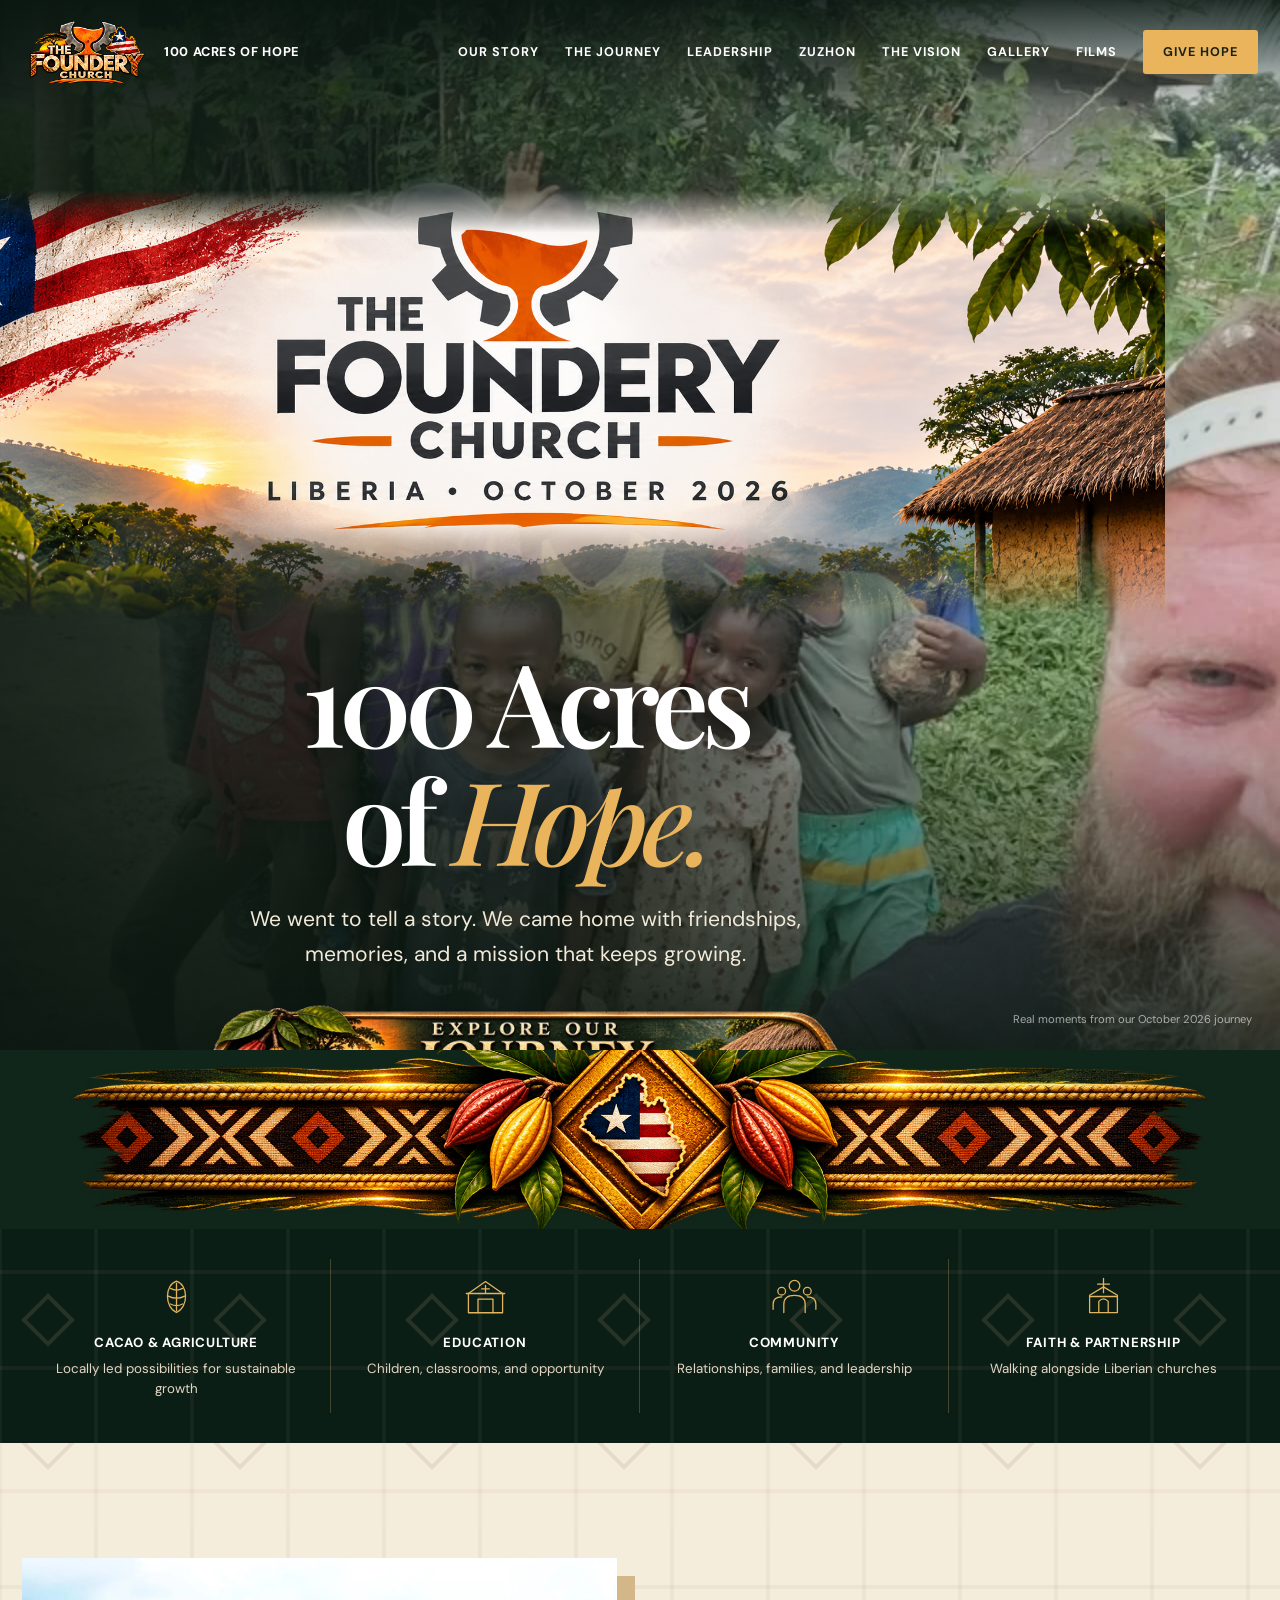
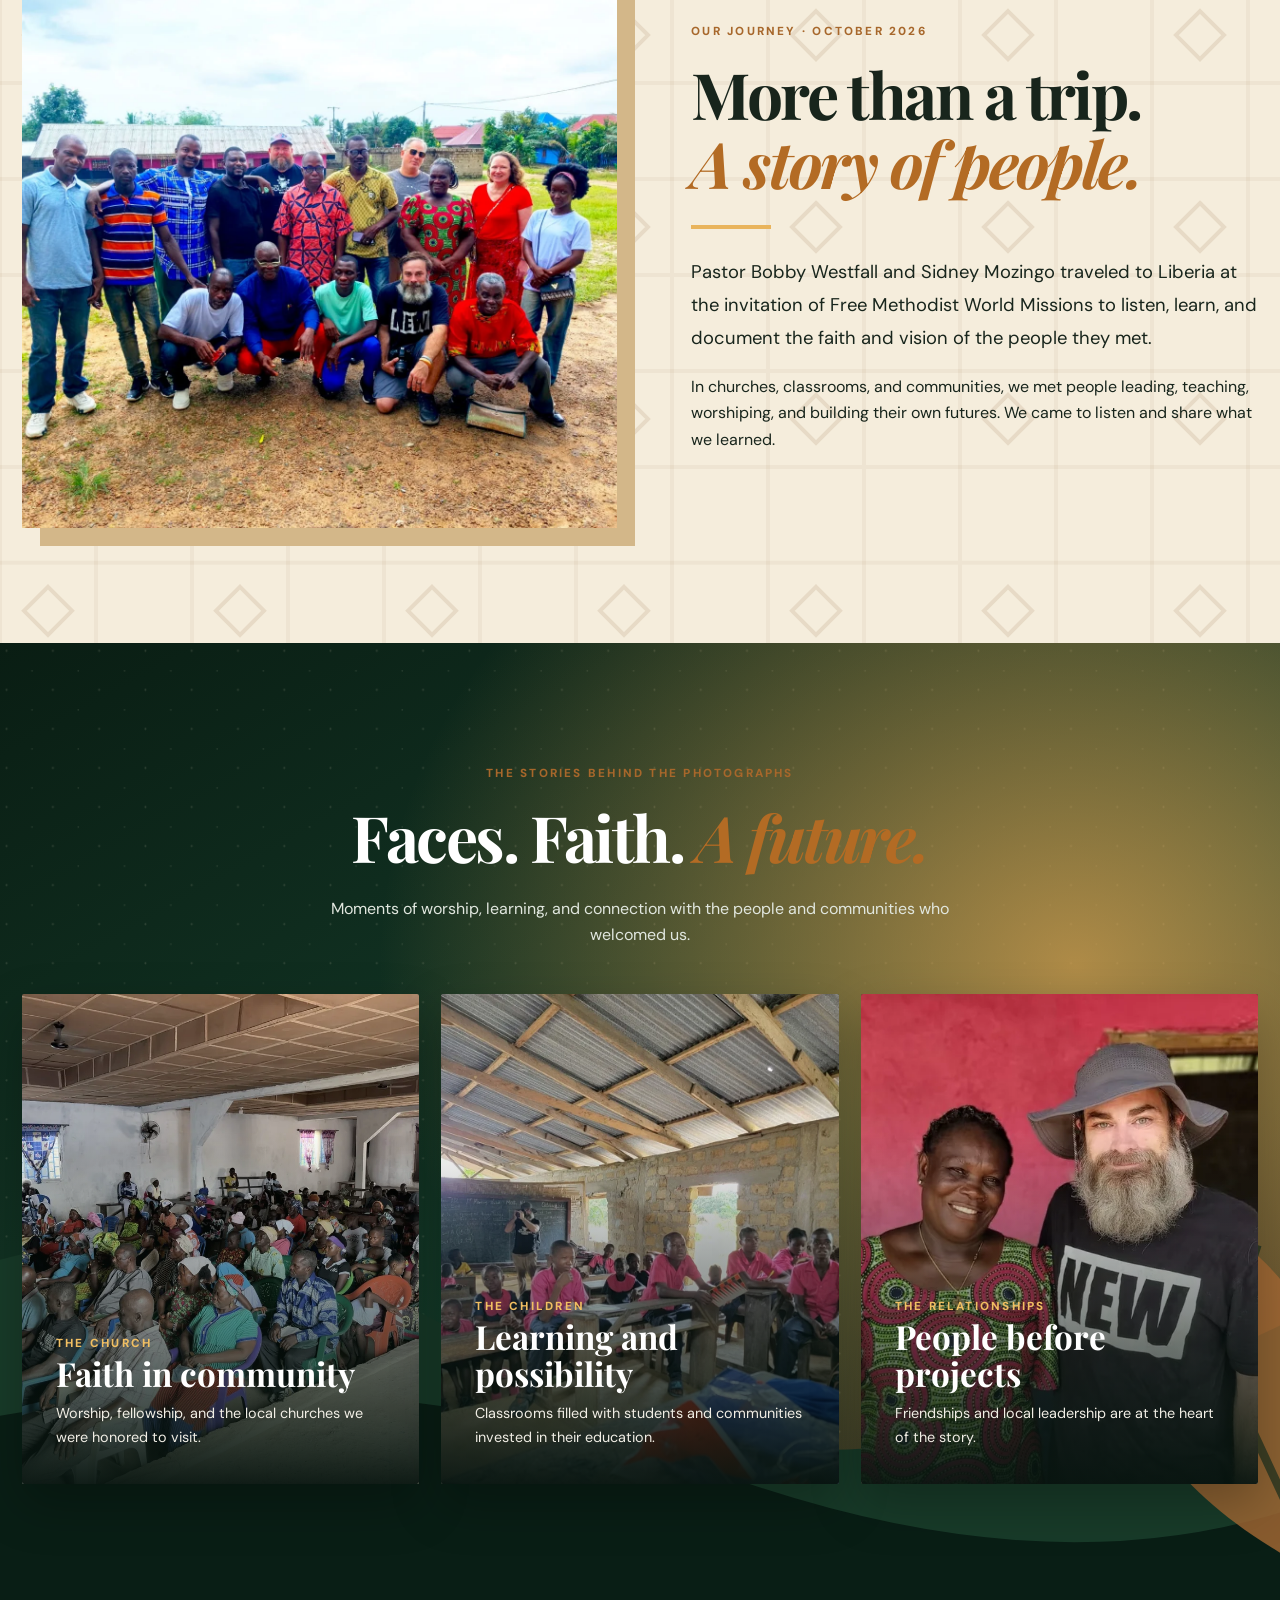
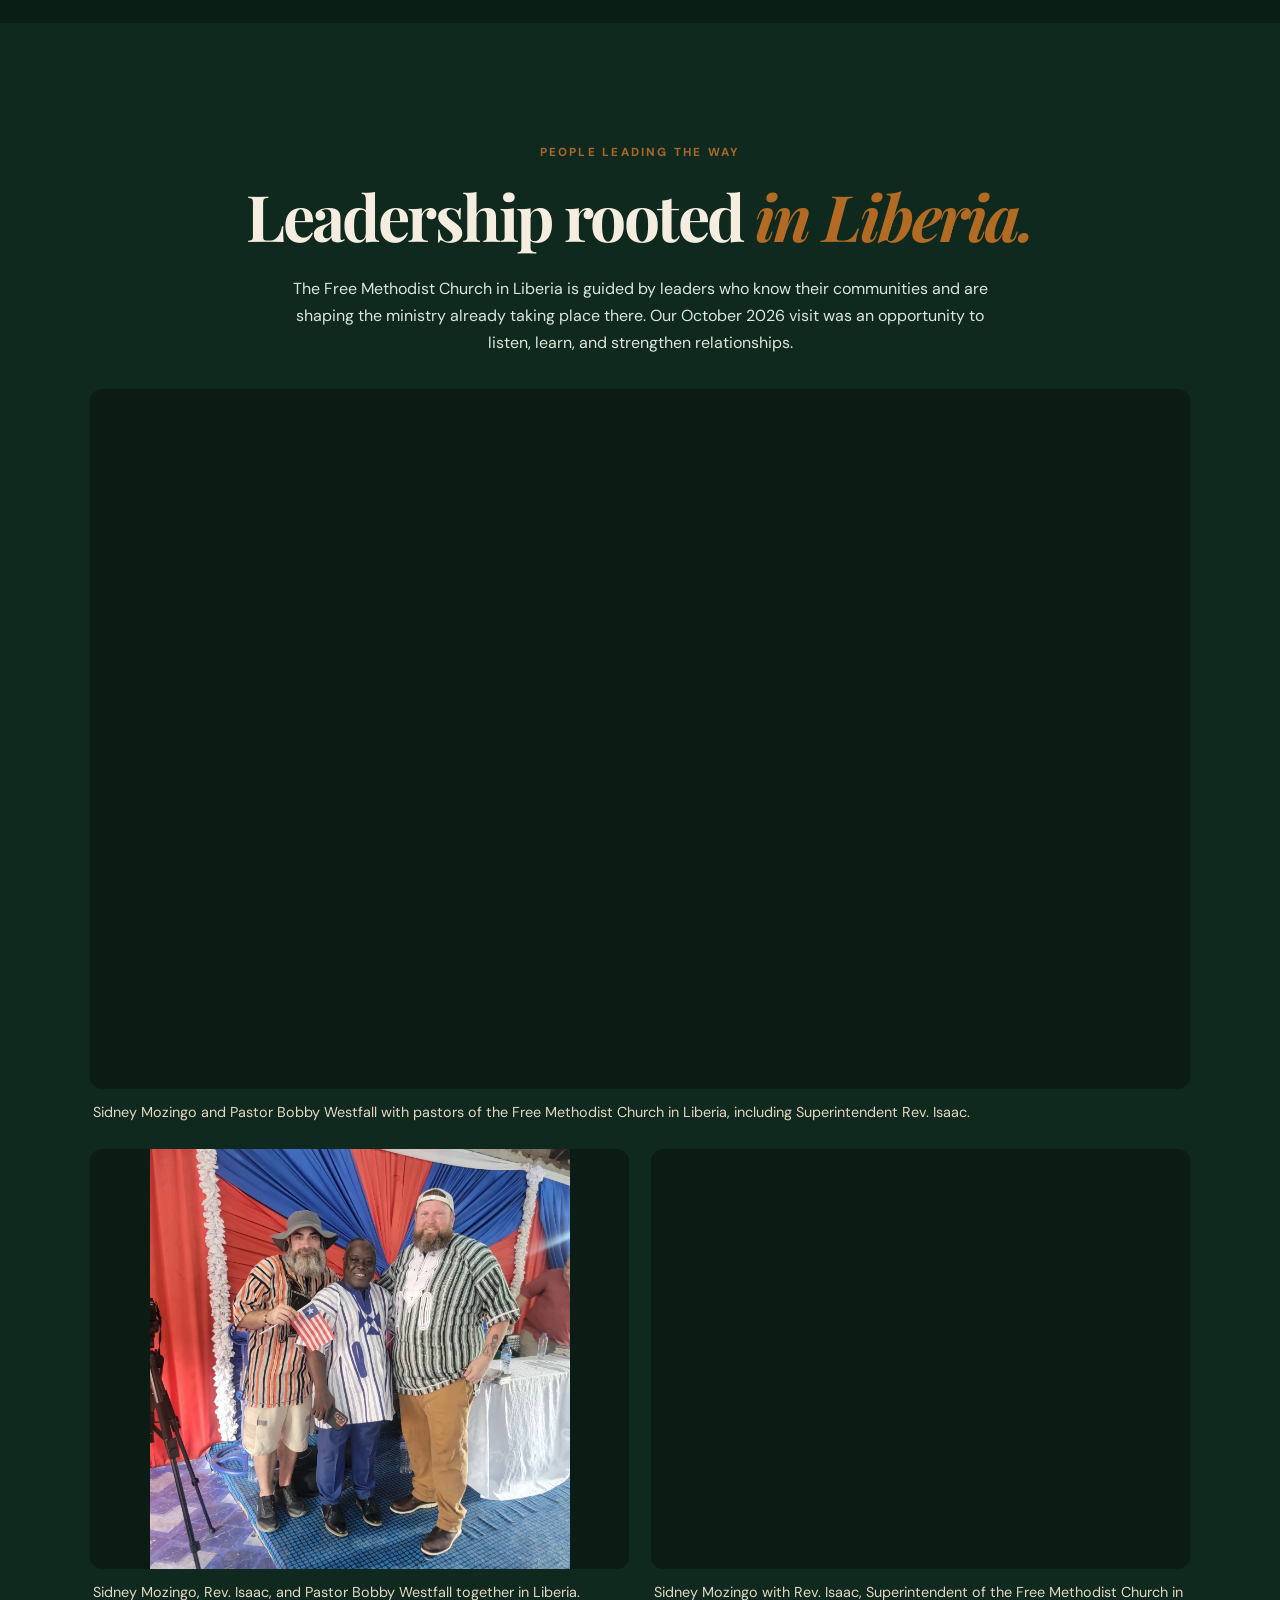
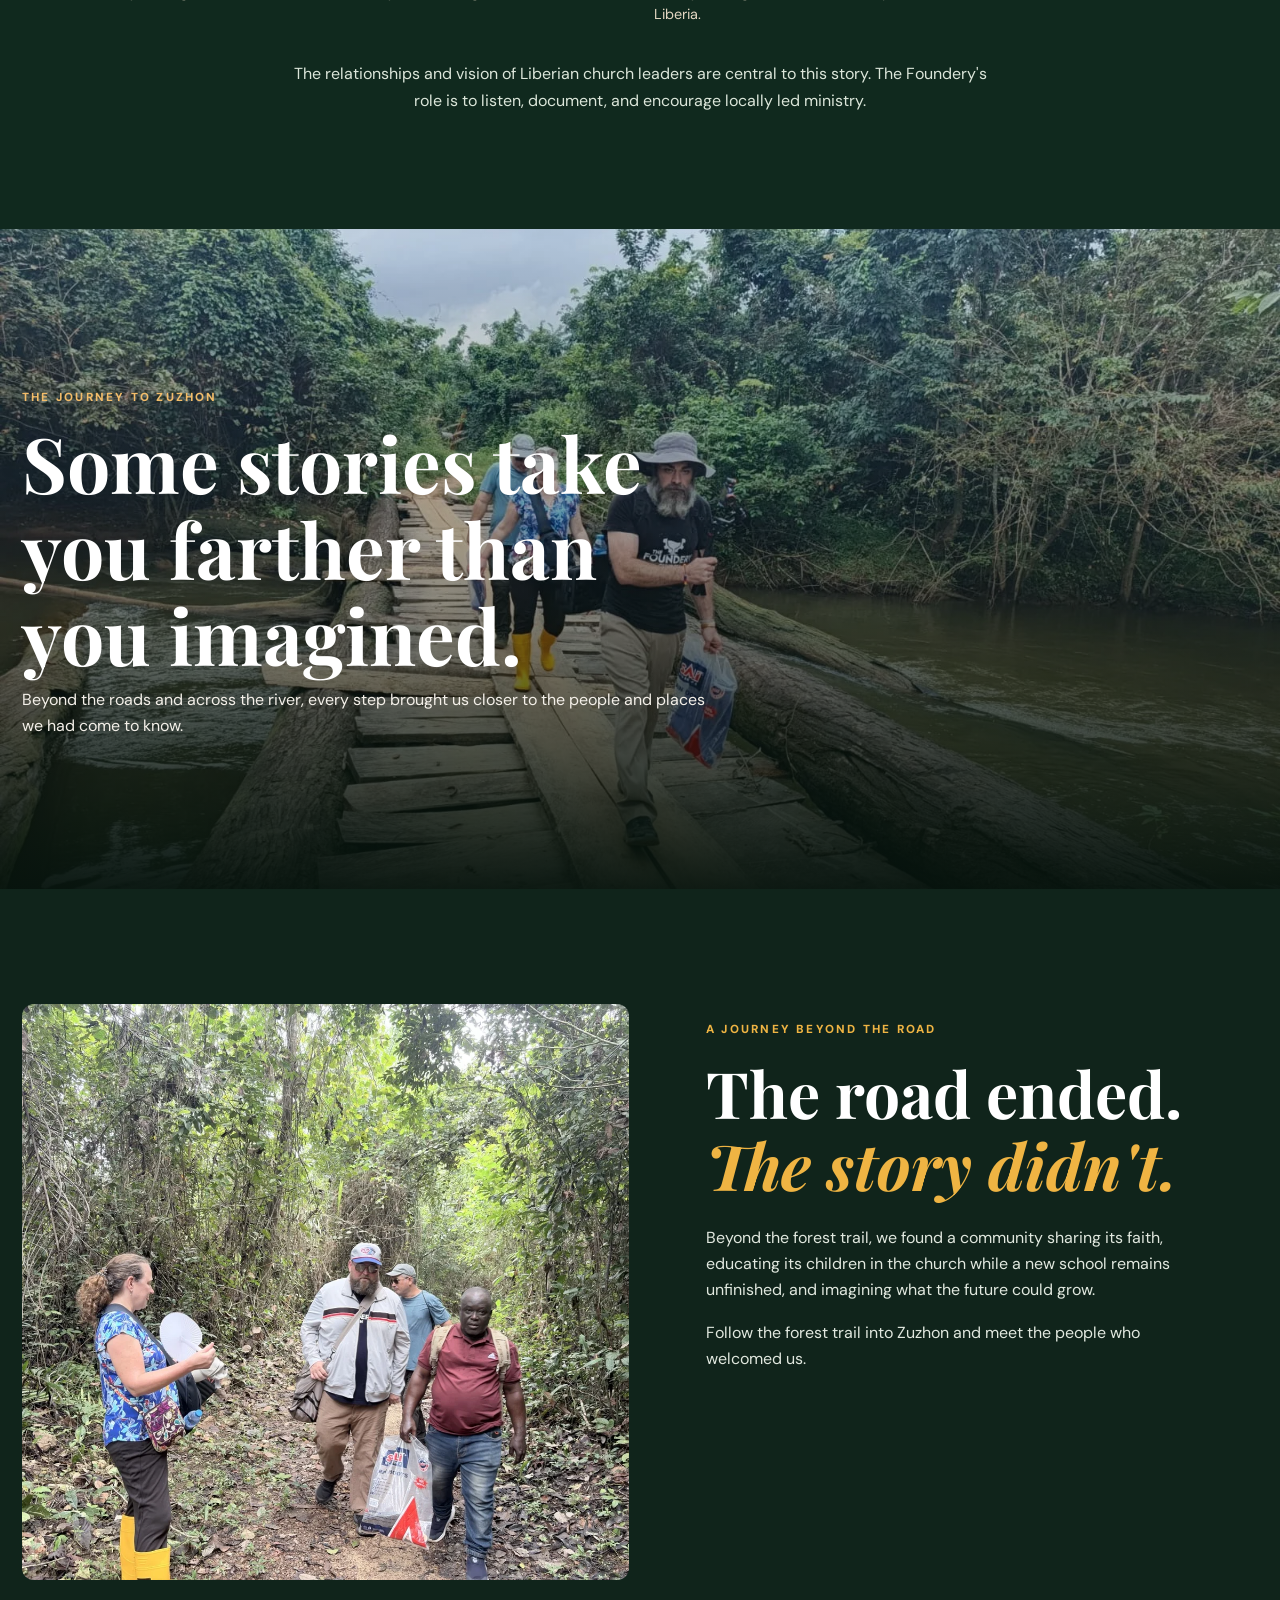
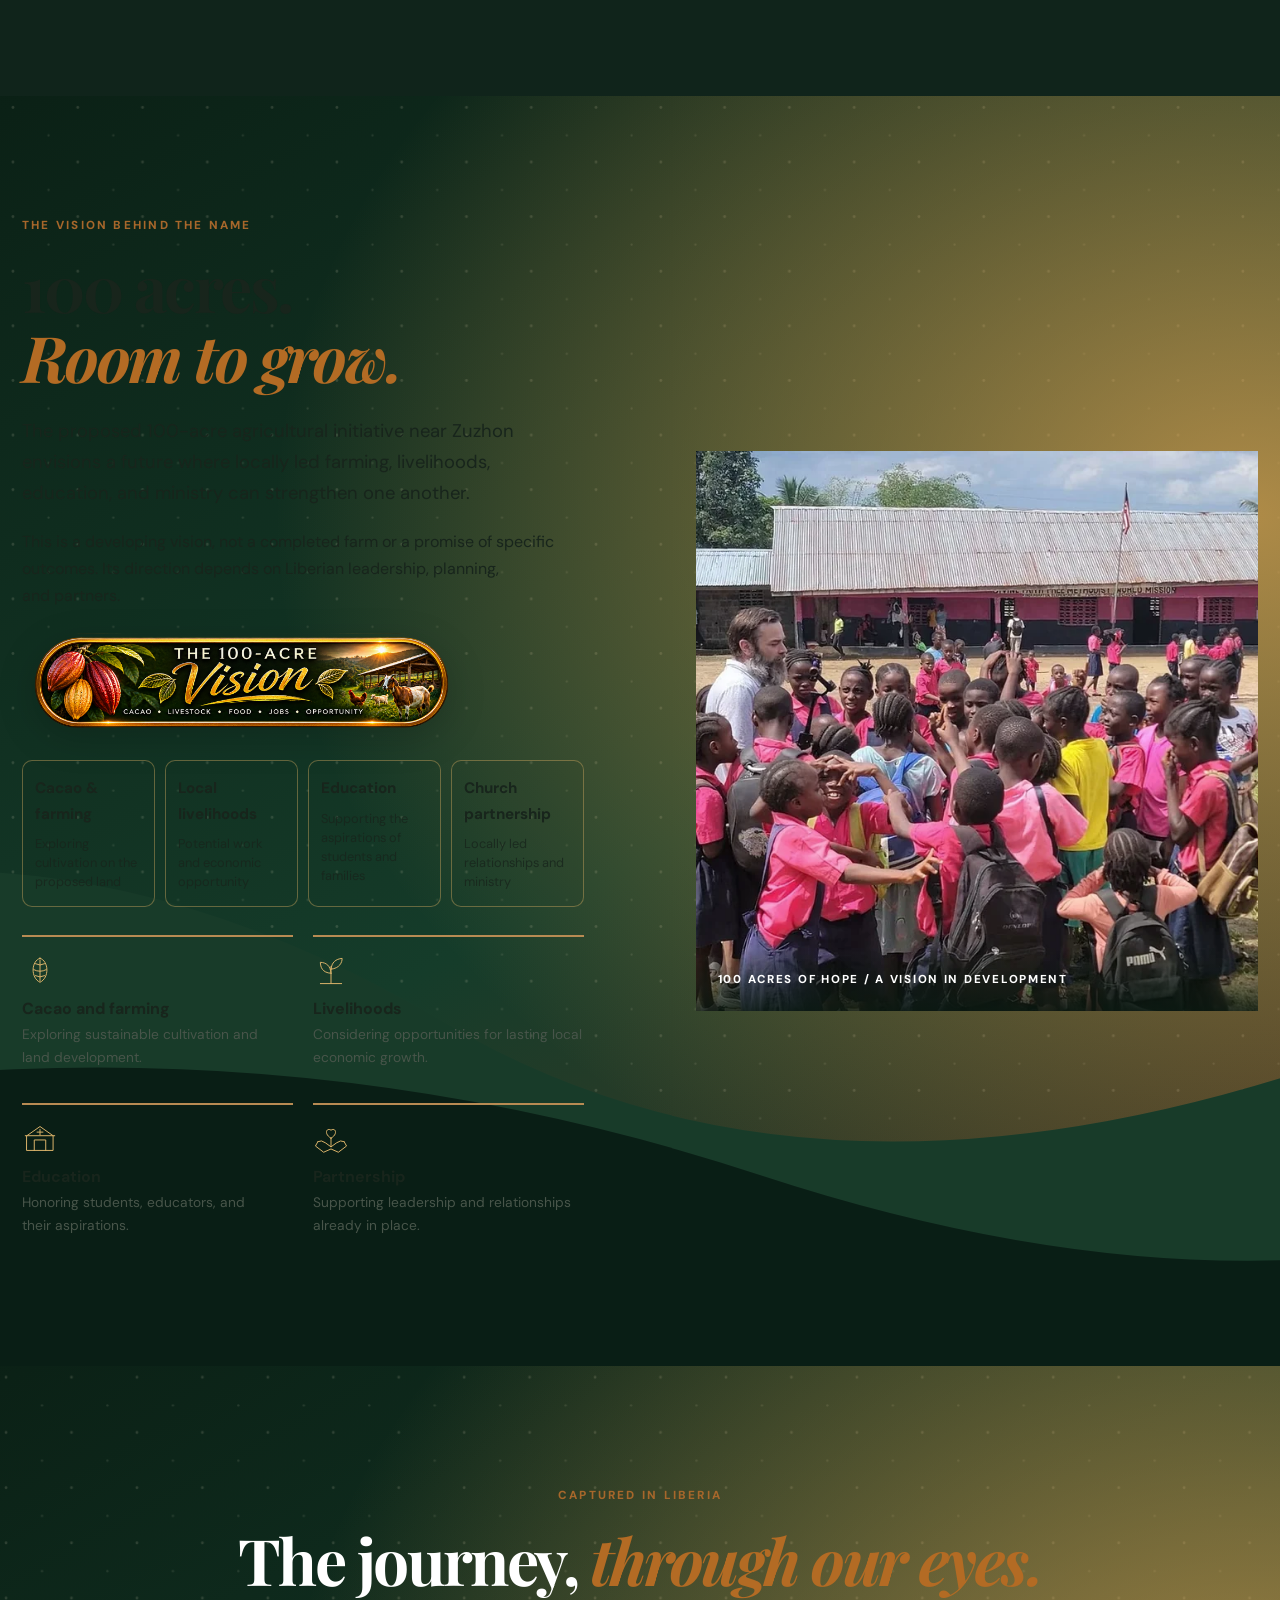
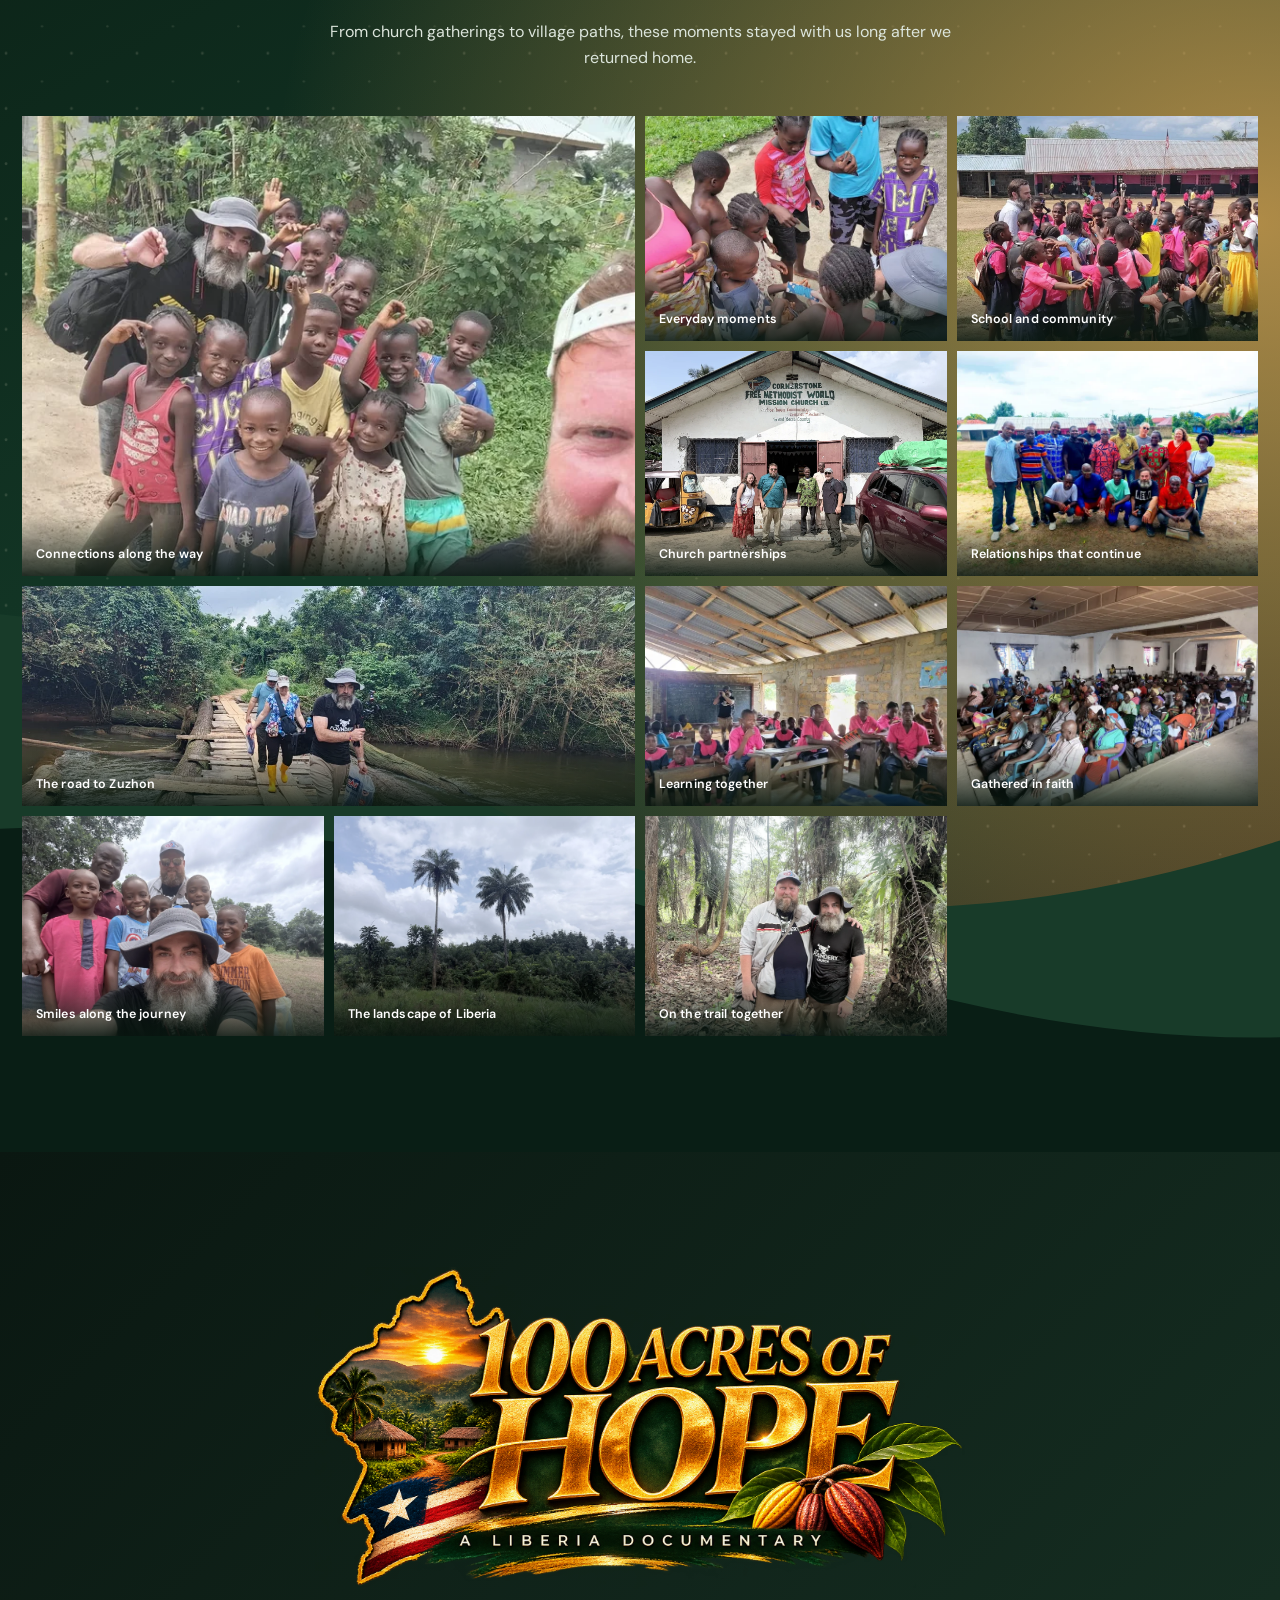
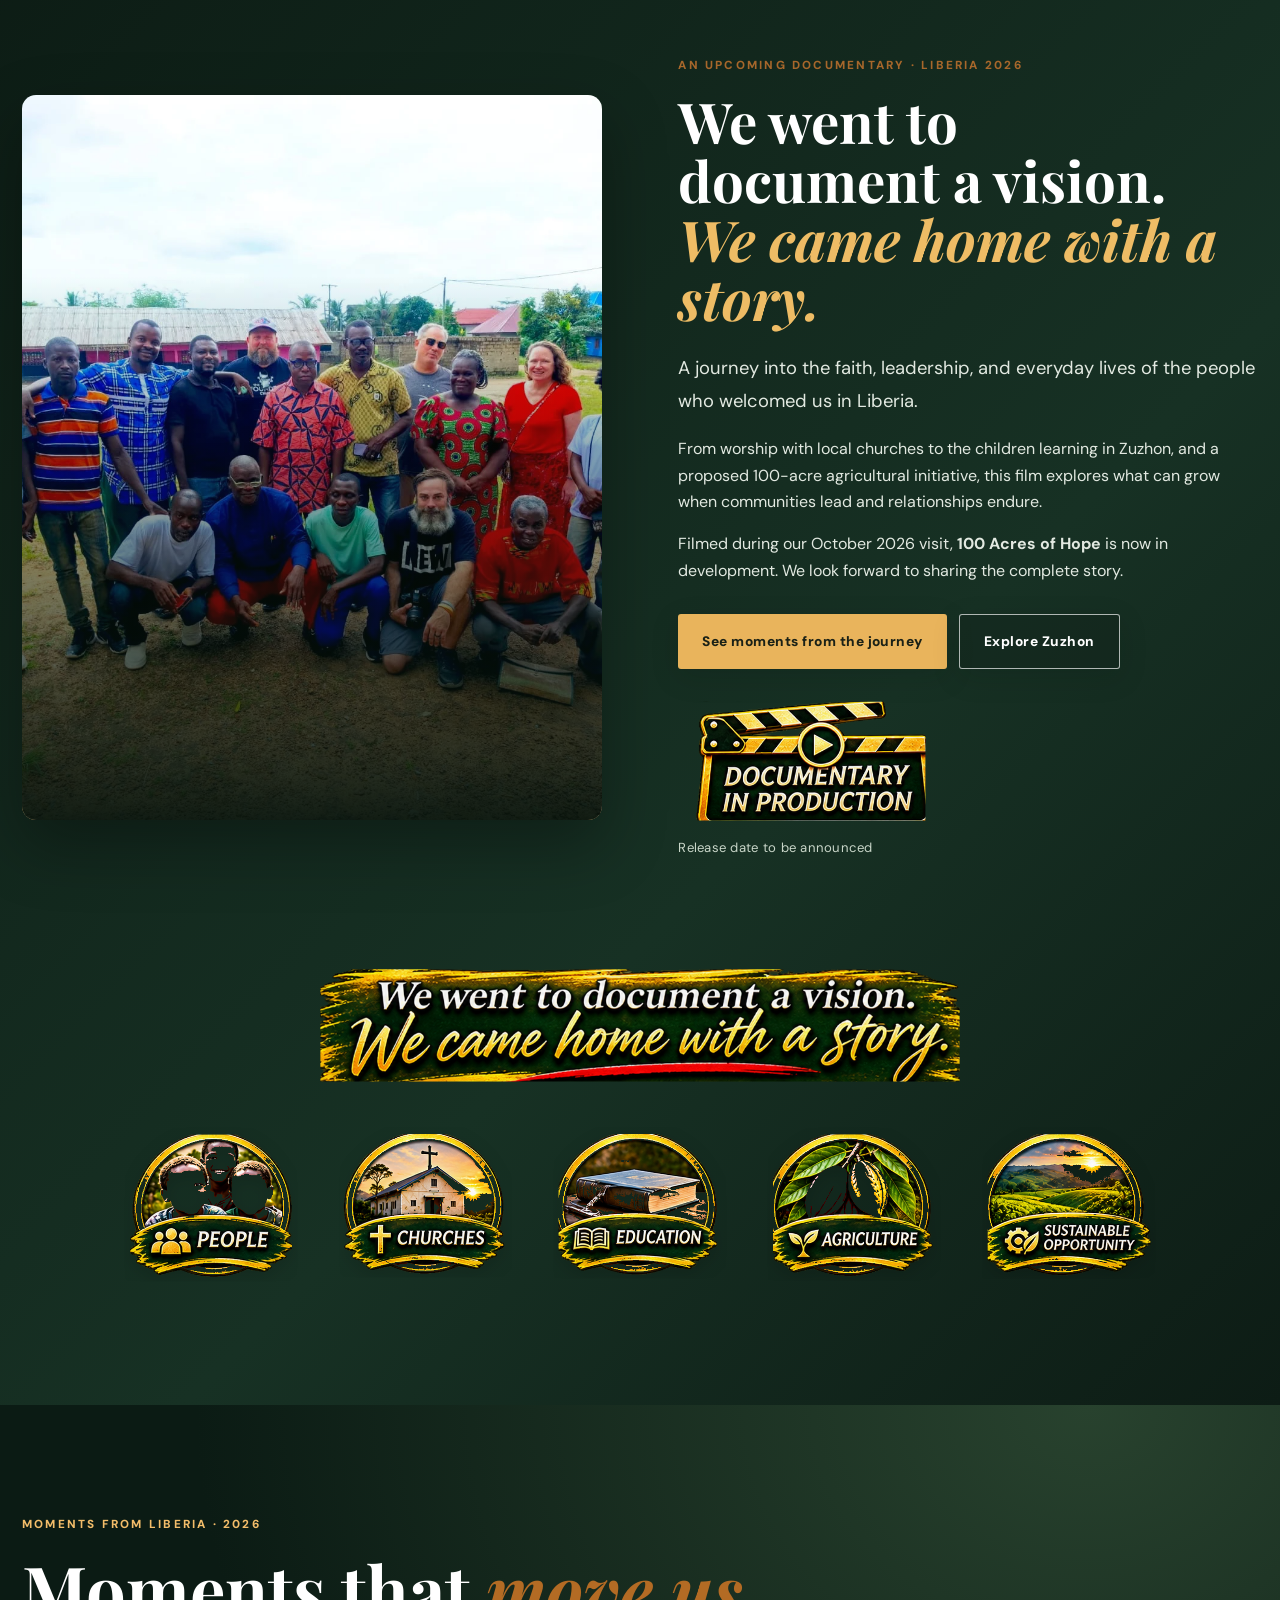
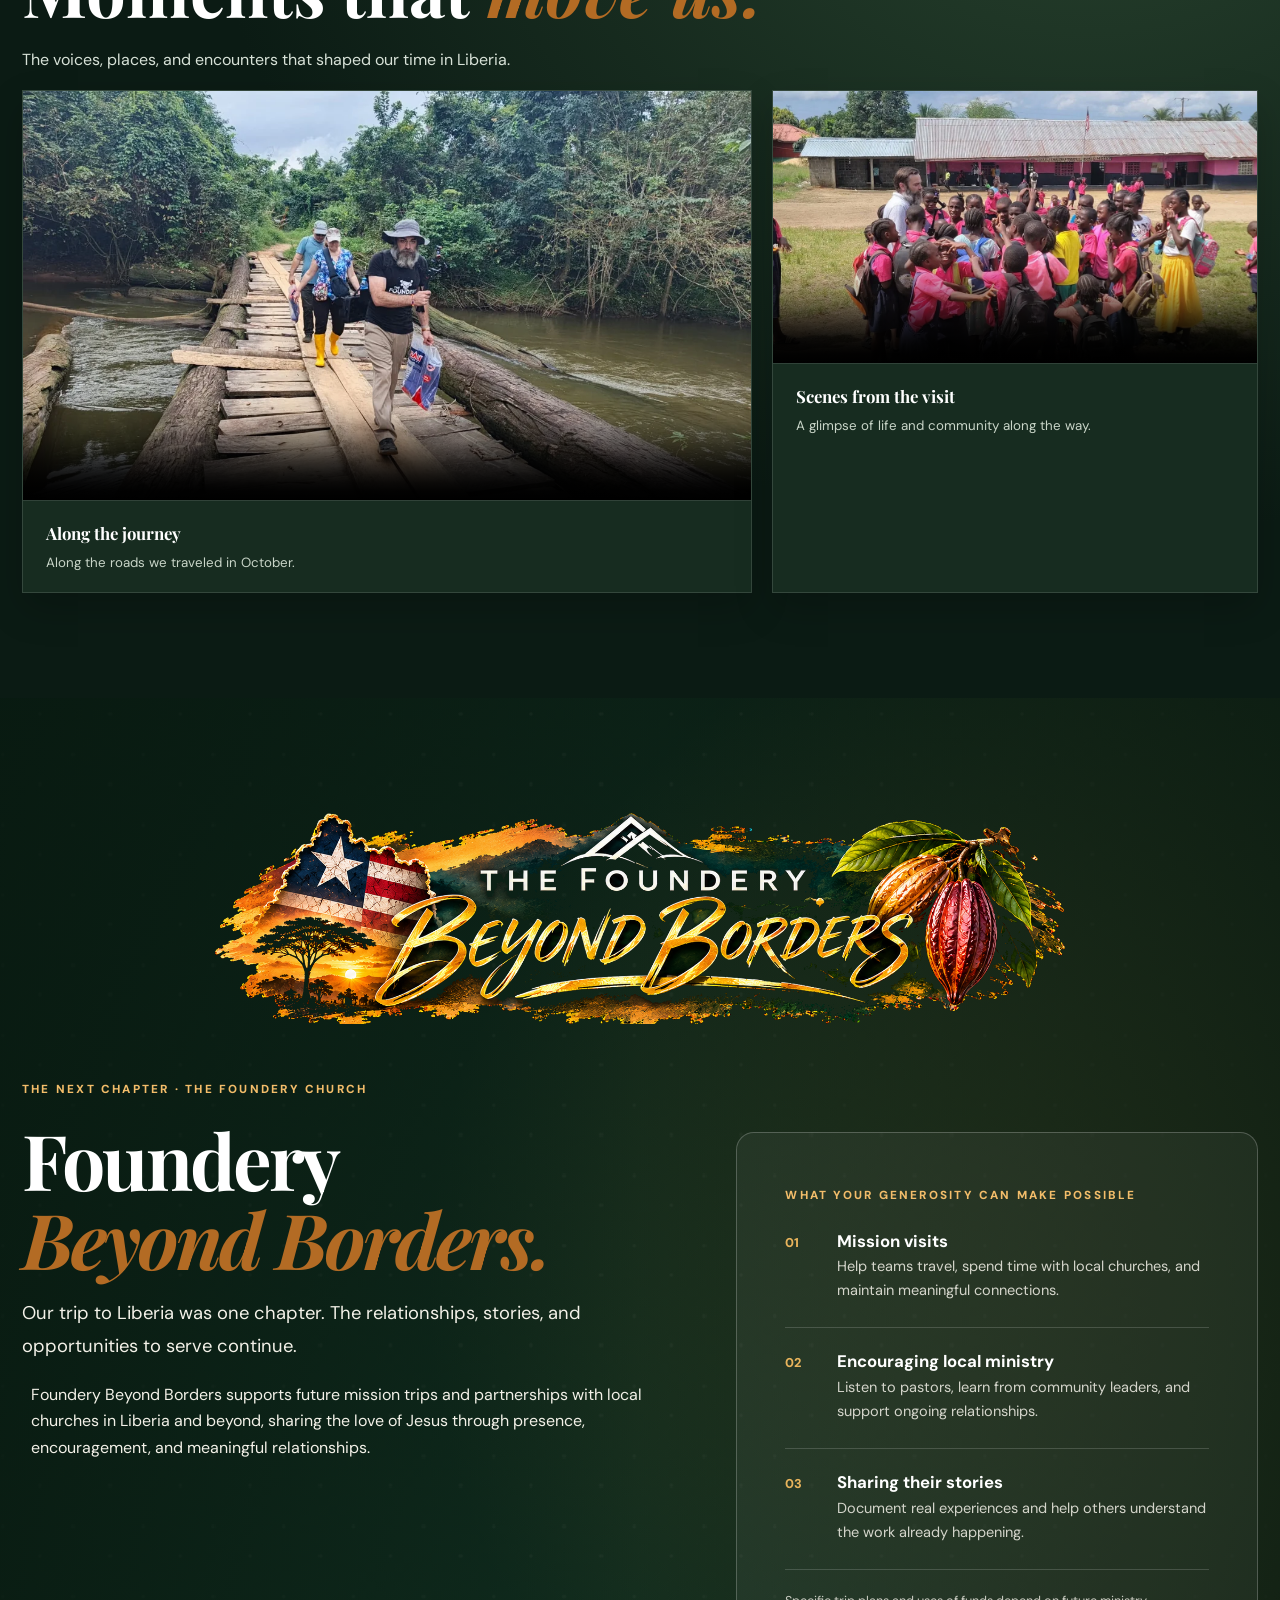
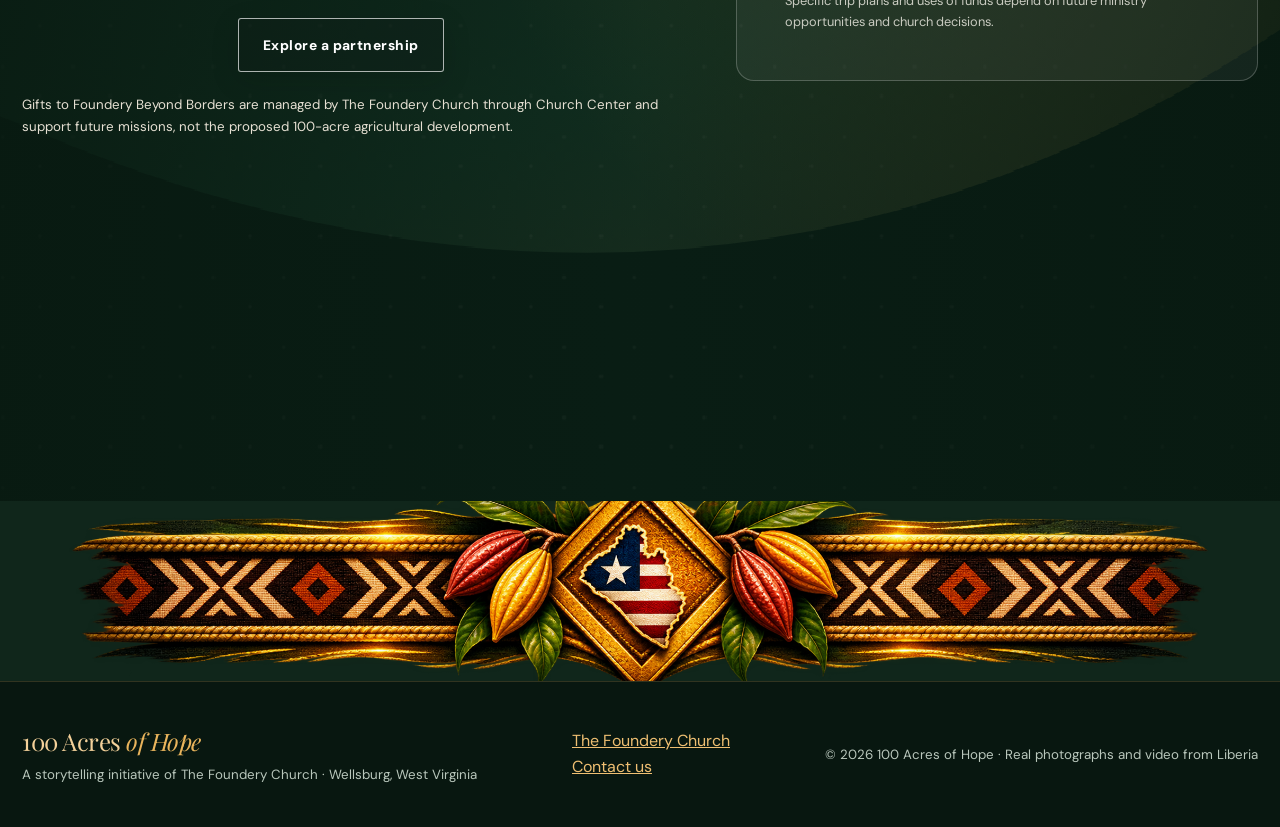
==== commit f7bfca7f: "Crop stray edges from documentary graphic pack on homepage" ====
--- a/index.html
+++ b/index.html
@@ -32,7 +32,7 @@
 .vision-path strong{display:block;font-size:.95rem}.vision-path span{display:block;font-size:.8rem;line-height:1.5;margin-top:7px;opacity:.8}
 @media(max-width:700px){.hero-inner{padding-top:20px!important}.hero-inner h1{font-size:clamp(3.2rem,13vw,5rem);margin-top:0}.hero-inner>p{font-size:1.03rem}.hero-mission-banner{margin-bottom:8px}.vision-path{grid-template-columns:repeat(2,minmax(0,1fr))}.chapter-jump{gap:7px;margin:16px auto 28px}.chapter-jump a{font-size:.72rem;padding:9px 12px}}
 @media(prefers-reduced-motion:reduce){html{scroll-behavior:auto}}
-.leadership{background:#10291e;color:#f5eee0}.leadership .section-heading{max-width:790px;margin:0 auto 32px;text-align:center}.leadership .section-heading p{line-height:1.7;color:#dce6da}.leadership figure{margin:0}.leadership-feature{max-width:1100px;margin:0 auto 24px!important}.leadership-feature img{display:block;width:100%;height:auto;max-height:700px;object-fit:contain;background:#0b1c15;border-radius:12px}.leadership figcaption{font-size:.9rem;line-height:1.55;color:#e3d7c2;padding:12px 3px 0}.leadership-grid{display:grid;grid-template-columns:repeat(2,minmax(0,1fr));gap:22px;max-width:1100px;margin:26px auto}.leadership-grid img{display:block;width:100%;height:420px;object-fit:contain;background:#0b1c15;border-radius:12px}.leadership-note{max-width:780px;text-align:center;margin:34px auto 0;line-height:1.7;color:#dce6da}@media(max-width:700px){.leadership-grid{grid-template-columns:1fr;gap:25px}.leadership-grid img{height:auto;max-height:560px}.leadership-feature img{max-height:none}.leadership figcaption{font-size:.85rem}}.z-unfinished-school{padding:42px 0 52px;max-width:980px}.z-unfinished-school .z-cacao-explainer-copy{max-width:720px;margin-bottom:22px}.z-unfinished-school video{display:block;width:100%;max-height:650px;object-fit:contain;background:#0b1c15;border-radius:12px}.z-unfinished-school .chapter-disclaimer{margin-top:15px}@media(max-width:700px){.z-unfinished-school{padding:28px 0 36px}.z-unfinished-school video{border-radius:6px}} .z-home-preview{background:#10241b;color:#fff;padding:clamp(70px,9vw,140px) 0}.z-home-grid{display:grid;grid-template-columns:1.1fr 1fr;align-items:center;gap:clamp(30px,6vw,90px)}.z-home-image img{width:100%;height:clamp(340px,45vw,620px);object-fit:cover;border-radius:12px}.z-home-copy h2{font-size:clamp(2.5rem,5vw,5.5rem);margin:16px 0 24px}.z-home-copy h2 em{color:#efb443}.z-home-copy .eyebrow{color:#efb443}.z-home-copy p{color:#e1e8df;max-width:530px}.z-home-copy .button{display:inline-block;margin-top:15px}@media(max-width:760px){.z-home-preview{padding:65px 0}.z-home-grid{grid-template-columns:1fr}.z-home-image img{height:310px}.z-home-copy h2{font-size:clamp(2.5rem,10vw,4rem)}}  .borders-giving{text-align:left}.borders-layout{display:grid;grid-template-columns:1.1fr .9fr;gap:clamp(32px,6vw,90px);align-items:center}.borders-intro h2{font-size:clamp(3rem,6vw,6rem)}.borders-intro p{max-width:620px}.borders-impact{padding:clamp(26px,4vw,48px);border:1px solid rgba(255,255,255,.22);border-radius:18px;background:rgba(255,255,255,.05)}.borders-impact-item{display:grid;grid-template-columns:38px 1fr;gap:14px;padding:24px 0;border-bottom:1px solid rgba(255,255,255,.16)}.borders-impact-item>span{font-size:.8rem;font-weight:800;color:var(--gold)}.borders-impact-item h3{font-family:DM Sans,sans-serif;font-size:1.05rem;margin:0 0 5px}.borders-impact-item p{font-size:.91rem;margin:0;opacity:.85}.borders-footnote{font-size:.8rem;margin:20px 0 0;opacity:.8}@media(max-width:800px){.borders-layout{grid-template-columns:1fr}.borders-intro h2{font-size:clamp(2.8rem,11vw,4.5rem)}.borders-impact{padding:22px}}  .zuzhon-art-cta{display:block;width:min(100%,520px);margin-top:24px;text-decoration:none;line-height:0;border-radius:24px;transition:transform .25s ease,filter .25s ease;filter:drop-shadow(0 10px 20px rgba(0,0,0,.2))}.zuzhon-art-cta img{display:block;width:100%;height:auto;object-fit:contain}.zuzhon-art-cta:hover{transform:translateY(-3px) scale(1.015);filter:drop-shadow(0 14px 24px rgba(0,0,0,.32))}.zuzhon-art-cta:active{transform:scale(.985)}.zuzhon-art-cta:focus-visible{outline:3px solid #efb443;outline-offset:5px}@media(max-width:760px){.zuzhon-art-cta{width:min(100%,460px);margin:20px auto 0}}@media(prefers-reduced-motion:reduce){.zuzhon-art-cta{transition:none}.zuzhon-art-cta:hover{transform:none}}  .cinematic-graphic-cta{display:block;max-width:490px;width:100%;margin:22px 0;line-height:0;text-decoration:none;border-radius:18px;transition:transform .25s ease,filter .25s ease;filter:drop-shadow(0 9px 18px rgba(0,0,0,.18))}.cinematic-graphic-cta img{display:block;width:100%;height:auto;object-fit:contain}.cinematic-graphic-cta:hover{transform:translateY(-3px) scale(1.012);filter:drop-shadow(0 15px 25px rgba(0,0,0,.26))}.cinematic-graphic-cta:active{transform:scale(.985)}.cinematic-graphic-cta:focus-visible{outline:3px solid #efb443;outline-offset:5px}.borders-graphic-cta{margin:0;max-width:510px}.vision-graphic-cta{max-width:440px;margin:24px 0 30px}@media(max-width:760px){.cinematic-graphic-cta{max-width:100%;margin-left:auto;margin-right:auto}.borders-graphic-cta{margin:0 auto}}@media(prefers-reduced-motion:reduce){.cinematic-graphic-cta{transition:none}.cinematic-graphic-cta:hover{transform:none}}  .borders-brand-art{text-align:center;margin:0 auto clamp(25px,4vw,56px);max-width:850px}.borders-brand-art img{width:100%;height:auto;display:block;object-fit:contain}.borders-illustrations{display:grid;grid-template-columns:repeat(6,minmax(0,1fr));gap:clamp(10px,2vw,24px);margin:clamp(38px,6vw,80px) 0 8px}.borders-illustrations figure{margin:0;text-align:center;min-width:0;position:relative}.borders-illustrations img{width:100%;max-width:170px;height:auto;aspect-ratio:1/1;object-fit:contain;display:block;margin:auto;}.borders-illustrations figcaption{position:absolute;width:1px;height:1px;padding:0;margin:-1px;overflow:hidden;clip:rect(0,0,0,0);white-space:nowrap;border:0}.borders-divider-art{max-width:900px;margin:clamp(25px,4vw,50px) auto 0}.borders-divider-art img{display:block;width:100%;height:auto;object-fit:contain}@media(max-width:800px){.borders-illustrations{grid-template-columns:repeat(3,minmax(0,1fr));gap:18px 12px}.borders-brand-art{max-width:100%}}@media(max-width:440px){.borders-illustrations{grid-template-columns:repeat(2,minmax(0,1fr));gap:12px 10px}.borders-illustrations img{max-width:170px}}  .documentary-feature{position:relative;background:linear-gradient(135deg,#0a1711 0%,#173124 65%,#0d1c15 100%);color:#fff;padding:clamp(72px,9vw,135px) 0;overflow:hidden}.documentary-feature-grid{display:grid;grid-template-columns:1fr 1fr;gap:clamp(32px,6vw,95px);align-items:center}.documentary-feature-art{position:relative;min-width:0;border-radius:14px;overflow:hidden;box-shadow:0 25px 65px rgba(0,0,0,.32);aspect-ratio:4/5}.documentary-feature-art:after{content:"";position:absolute;inset:25% 0 0;background:linear-gradient(transparent,rgba(4,18,12,.94));pointer-events:none}.documentary-feature-art>img{width:100%;height:100%;object-fit:cover;display:block}.documentary-feature-art-label{position:absolute;z-index:1;bottom:7%;left:7%;right:7%;font-family:Georgia,serif;font-weight:700;font-size:clamp(2rem,4.6vw,4.6rem);line-height:.95;letter-spacing:-.04em;color:#f0c16c;text-shadow:0 3px 15px #000}.documentary-feature-art-label em{display:block;font-size:1.25em;font-style:italic}.documentary-feature-art-label span{display:block;font:600 clamp(.62rem,.95vw,.82rem)/1.5 Arial,sans-serif;letter-spacing:.22em;margin-top:18px;color:#fff}.documentary-feature-copy h2{font-size:clamp(2.5rem,4.4vw,5.2rem);line-height:1.05;margin:16px 0 24px}.documentary-feature-copy h2 em{color:#eebc65}.documentary-feature-copy p{max-width:610px;color:#e2e9e1}.documentary-feature-actions{display:flex;flex-wrap:wrap;gap:12px;margin:30px 0 25px}.documentary-status{display:flex;align-items:center;gap:10px;color:#c9d6c9;font-size:.82rem;letter-spacing:.02em}.documentary-status span{display:inline-block;width:7px;height:7px;border-radius:50%;background:#e9bc66;flex:none}@media(max-width:800px){.documentary-feature-grid{grid-template-columns:1fr}.documentary-feature-art{aspect-ratio:5/4;max-height:440px}.documentary-feature-copy h2{font-size:clamp(2.4rem,9vw,4rem)}.documentary-feature-art-label{font-size:clamp(2rem,8vw,3.7rem)}.documentary-feature-actions .button{max-width:100%}} .documentary-feature-art>img.documentary-official-title{position:absolute;z-index:2;left:4%;bottom:4%;width:92%;height:auto;max-height:58%;object-fit:contain;filter:drop-shadow(0 8px 20px rgba(0,0,0,.5))}.documentary-feature-art:after{z-index:1}@media(max-width:800px){.documentary-feature-art>img.documentary-official-title{max-height:65%}}  .documentary-pack-title{display:block;width:min(100%,420px);height:auto;margin:0 0 16px;object-fit:contain}.documentary-pack-status{display:block;width:min(100%,260px);height:auto;margin:24px 0 10px;object-fit:contain}.documentary-pack-bottom{grid-column:1/-1;margin:20px auto 0;width:100%;text-align:center}.documentary-pack-tagline{display:block;width:min(100%,680px);height:auto;margin:0 auto 24px;object-fit:contain}.documentary-themes{display:grid;grid-template-columns:repeat(5,minmax(0,1fr));gap:clamp(8px,2vw,22px);max-width:1050px;margin:0 auto}.documentary-themes img{width:100%;height:auto;object-fit:contain;display:block;min-width:0}@media(max-width:800px){.documentary-themes{grid-template-columns:repeat(3,minmax(0,1fr));gap:12px}.documentary-pack-title{max-width:360px}.documentary-pack-bottom{margin-top:10px}}@media(max-width:440px){.documentary-themes{grid-template-columns:repeat(2,minmax(0,1fr))}} .documentary-top-logo{max-width:min(90%,650px);margin:0 auto clamp(32px,5vw,65px);text-align:center}.documentary-top-logo img{display:block;width:100%;height:auto;object-fit:contain}.documentary-feature-art>img:first-child{object-position:center}.documentary-feature-copy .eyebrow{display:block}@media(max-width:800px){.documentary-top-logo{max-width:100%;margin-bottom:26px}} .hero .actions:has(.hero-cinematic-button){display:flex;flex-direction:column;align-items:center;gap:clamp(10px,2vw,18px);width:min(100%,650px);margin-left:auto;margin-right:auto}.hero-cinematic-button{display:block;width:100%;line-height:0;text-decoration:none;transition:transform .25s ease,filter .25s ease;filter:drop-shadow(0 8px 14px rgba(0,0,0,.22))}.hero-cinematic-button img{display:block;width:100%;height:auto;object-fit:contain}.hero-cinematic-button:hover{transform:translateY(-3px) scale(1.015);filter:drop-shadow(0 13px 20px rgba(0,0,0,.32))}.hero-cinematic-button:active{transform:scale(.985)}.hero-cinematic-button:focus-visible{outline:3px solid #efb443;outline-offset:4px;border-radius:12px}@media(max-width:700px){.hero .actions:has(.hero-cinematic-button){width:100%;gap:10px}.hero-cinematic-button{max-width:100%}}@media(prefers-reduced-motion:reduce){.hero-cinematic-button{transition:none}.hero-cinematic-button:hover{transform:none}} </style></head><body id="top"><a class="skip-link" href="#main">Skip to main content</a><nav class="nav" aria-label="Main navigation"><div class="wrap nav-inner"><a class="brand" href="#top"><img src="assets/0F2F2522-8D60-490C-BE37-711EE0075AE7.png" alt="The Foundery Church Liberia logo"><span>100 Acres of Hope</span></a><button type="button" class="menu" id="menu" aria-label="Toggle navigation" aria-expanded="false" aria-controls="navlinks">Menu ☰</button><div class="nav-links" id="navlinks"><a href="#journey">Our Story</a><a href="#stories">The Journey</a><a href="#leadership">Leadership</a><a href="zuzhon/">Zuzhon</a><a href="#vision">The Vision</a><a href="#gallery">Gallery</a><a href="#films">Films</a><a class="nav-cta" href="#give">Give Hope</a></div></div></nav>
+.leadership{background:#10291e;color:#f5eee0}.leadership .section-heading{max-width:790px;margin:0 auto 32px;text-align:center}.leadership .section-heading p{line-height:1.7;color:#dce6da}.leadership figure{margin:0}.leadership-feature{max-width:1100px;margin:0 auto 24px!important}.leadership-feature img{display:block;width:100%;height:auto;max-height:700px;object-fit:contain;background:#0b1c15;border-radius:12px}.leadership figcaption{font-size:.9rem;line-height:1.55;color:#e3d7c2;padding:12px 3px 0}.leadership-grid{display:grid;grid-template-columns:repeat(2,minmax(0,1fr));gap:22px;max-width:1100px;margin:26px auto}.leadership-grid img{display:block;width:100%;height:420px;object-fit:contain;background:#0b1c15;border-radius:12px}.leadership-note{max-width:780px;text-align:center;margin:34px auto 0;line-height:1.7;color:#dce6da}@media(max-width:700px){.leadership-grid{grid-template-columns:1fr;gap:25px}.leadership-grid img{height:auto;max-height:560px}.leadership-feature img{max-height:none}.leadership figcaption{font-size:.85rem}}.z-unfinished-school{padding:42px 0 52px;max-width:980px}.z-unfinished-school .z-cacao-explainer-copy{max-width:720px;margin-bottom:22px}.z-unfinished-school video{display:block;width:100%;max-height:650px;object-fit:contain;background:#0b1c15;border-radius:12px}.z-unfinished-school .chapter-disclaimer{margin-top:15px}@media(max-width:700px){.z-unfinished-school{padding:28px 0 36px}.z-unfinished-school video{border-radius:6px}} .z-home-preview{background:#10241b;color:#fff;padding:clamp(70px,9vw,140px) 0}.z-home-grid{display:grid;grid-template-columns:1.1fr 1fr;align-items:center;gap:clamp(30px,6vw,90px)}.z-home-image img{width:100%;height:clamp(340px,45vw,620px);object-fit:cover;border-radius:12px}.z-home-copy h2{font-size:clamp(2.5rem,5vw,5.5rem);margin:16px 0 24px}.z-home-copy h2 em{color:#efb443}.z-home-copy .eyebrow{color:#efb443}.z-home-copy p{color:#e1e8df;max-width:530px}.z-home-copy .button{display:inline-block;margin-top:15px}@media(max-width:760px){.z-home-preview{padding:65px 0}.z-home-grid{grid-template-columns:1fr}.z-home-image img{height:310px}.z-home-copy h2{font-size:clamp(2.5rem,10vw,4rem)}}  .borders-giving{text-align:left}.borders-layout{display:grid;grid-template-columns:1.1fr .9fr;gap:clamp(32px,6vw,90px);align-items:center}.borders-intro h2{font-size:clamp(3rem,6vw,6rem)}.borders-intro p{max-width:620px}.borders-impact{padding:clamp(26px,4vw,48px);border:1px solid rgba(255,255,255,.22);border-radius:18px;background:rgba(255,255,255,.05)}.borders-impact-item{display:grid;grid-template-columns:38px 1fr;gap:14px;padding:24px 0;border-bottom:1px solid rgba(255,255,255,.16)}.borders-impact-item>span{font-size:.8rem;font-weight:800;color:var(--gold)}.borders-impact-item h3{font-family:DM Sans,sans-serif;font-size:1.05rem;margin:0 0 5px}.borders-impact-item p{font-size:.91rem;margin:0;opacity:.85}.borders-footnote{font-size:.8rem;margin:20px 0 0;opacity:.8}@media(max-width:800px){.borders-layout{grid-template-columns:1fr}.borders-intro h2{font-size:clamp(2.8rem,11vw,4.5rem)}.borders-impact{padding:22px}}  .zuzhon-art-cta{display:block;width:min(100%,520px);margin-top:24px;text-decoration:none;line-height:0;border-radius:24px;transition:transform .25s ease,filter .25s ease;filter:drop-shadow(0 10px 20px rgba(0,0,0,.2))}.zuzhon-art-cta img{display:block;width:100%;height:auto;object-fit:contain}.zuzhon-art-cta:hover{transform:translateY(-3px) scale(1.015);filter:drop-shadow(0 14px 24px rgba(0,0,0,.32))}.zuzhon-art-cta:active{transform:scale(.985)}.zuzhon-art-cta:focus-visible{outline:3px solid #efb443;outline-offset:5px}@media(max-width:760px){.zuzhon-art-cta{width:min(100%,460px);margin:20px auto 0}}@media(prefers-reduced-motion:reduce){.zuzhon-art-cta{transition:none}.zuzhon-art-cta:hover{transform:none}}  .cinematic-graphic-cta{display:block;max-width:490px;width:100%;margin:22px 0;line-height:0;text-decoration:none;border-radius:18px;transition:transform .25s ease,filter .25s ease;filter:drop-shadow(0 9px 18px rgba(0,0,0,.18))}.cinematic-graphic-cta img{display:block;width:100%;height:auto;object-fit:contain}.cinematic-graphic-cta:hover{transform:translateY(-3px) scale(1.012);filter:drop-shadow(0 15px 25px rgba(0,0,0,.26))}.cinematic-graphic-cta:active{transform:scale(.985)}.cinematic-graphic-cta:focus-visible{outline:3px solid #efb443;outline-offset:5px}.borders-graphic-cta{margin:0;max-width:510px}.vision-graphic-cta{max-width:440px;margin:24px 0 30px}@media(max-width:760px){.cinematic-graphic-cta{max-width:100%;margin-left:auto;margin-right:auto}.borders-graphic-cta{margin:0 auto}}@media(prefers-reduced-motion:reduce){.cinematic-graphic-cta{transition:none}.cinematic-graphic-cta:hover{transform:none}}  .borders-brand-art{text-align:center;margin:0 auto clamp(25px,4vw,56px);max-width:850px}.borders-brand-art img{width:100%;height:auto;display:block;object-fit:contain}.borders-illustrations{display:grid;grid-template-columns:repeat(6,minmax(0,1fr));gap:clamp(10px,2vw,24px);margin:clamp(38px,6vw,80px) 0 8px}.borders-illustrations figure{margin:0;text-align:center;min-width:0;position:relative}.borders-illustrations img{width:100%;max-width:170px;height:auto;aspect-ratio:1/1;object-fit:contain;display:block;margin:auto;}.borders-illustrations figcaption{position:absolute;width:1px;height:1px;padding:0;margin:-1px;overflow:hidden;clip:rect(0,0,0,0);white-space:nowrap;border:0}.borders-divider-art{max-width:900px;margin:clamp(25px,4vw,50px) auto 0}.borders-divider-art img{display:block;width:100%;height:auto;object-fit:contain}@media(max-width:800px){.borders-illustrations{grid-template-columns:repeat(3,minmax(0,1fr));gap:18px 12px}.borders-brand-art{max-width:100%}}@media(max-width:440px){.borders-illustrations{grid-template-columns:repeat(2,minmax(0,1fr));gap:12px 10px}.borders-illustrations img{max-width:170px}}  .documentary-feature{position:relative;background:linear-gradient(135deg,#0a1711 0%,#173124 65%,#0d1c15 100%);color:#fff;padding:clamp(72px,9vw,135px) 0;overflow:hidden}.documentary-feature-grid{display:grid;grid-template-columns:1fr 1fr;gap:clamp(32px,6vw,95px);align-items:center}.documentary-feature-art{position:relative;min-width:0;border-radius:14px;overflow:hidden;box-shadow:0 25px 65px rgba(0,0,0,.32);aspect-ratio:4/5}.documentary-feature-art:after{content:"";position:absolute;inset:25% 0 0;background:linear-gradient(transparent,rgba(4,18,12,.94));pointer-events:none}.documentary-feature-art>img{width:100%;height:100%;object-fit:cover;display:block}.documentary-feature-art-label{position:absolute;z-index:1;bottom:7%;left:7%;right:7%;font-family:Georgia,serif;font-weight:700;font-size:clamp(2rem,4.6vw,4.6rem);line-height:.95;letter-spacing:-.04em;color:#f0c16c;text-shadow:0 3px 15px #000}.documentary-feature-art-label em{display:block;font-size:1.25em;font-style:italic}.documentary-feature-art-label span{display:block;font:600 clamp(.62rem,.95vw,.82rem)/1.5 Arial,sans-serif;letter-spacing:.22em;margin-top:18px;color:#fff}.documentary-feature-copy h2{font-size:clamp(2.5rem,4.4vw,5.2rem);line-height:1.05;margin:16px 0 24px}.documentary-feature-copy h2 em{color:#eebc65}.documentary-feature-copy p{max-width:610px;color:#e2e9e1}.documentary-feature-actions{display:flex;flex-wrap:wrap;gap:12px;margin:30px 0 25px}.documentary-status{display:flex;align-items:center;gap:10px;color:#c9d6c9;font-size:.82rem;letter-spacing:.02em}.documentary-status span{display:inline-block;width:7px;height:7px;border-radius:50%;background:#e9bc66;flex:none}@media(max-width:800px){.documentary-feature-grid{grid-template-columns:1fr}.documentary-feature-art{aspect-ratio:5/4;max-height:440px}.documentary-feature-copy h2{font-size:clamp(2.4rem,9vw,4rem)}.documentary-feature-art-label{font-size:clamp(2rem,8vw,3.7rem)}.documentary-feature-actions .button{max-width:100%}} .documentary-feature-art>img.documentary-official-title{position:absolute;z-index:2;left:4%;bottom:4%;width:92%;height:auto;max-height:58%;object-fit:contain;filter:drop-shadow(0 8px 20px rgba(0,0,0,.5))}.documentary-feature-art:after{z-index:1}@media(max-width:800px){.documentary-feature-art>img.documentary-official-title{max-height:65%}}  .documentary-pack-title{display:block;width:min(100%,420px);height:auto;margin:0 0 16px;object-fit:contain}.documentary-pack-status{display:block;width:min(100%,260px);height:auto;margin:24px 0 10px;object-fit:contain;clip-path:inset(6% 5% 5% 5%)}.documentary-pack-bottom{grid-column:1/-1;margin:20px auto 0;width:100%;text-align:center}.documentary-pack-tagline{display:block;width:min(100%,680px);height:auto;margin:0 auto 24px;object-fit:contain;clip-path:inset(10% 3% 7% 3%)}.documentary-themes{display:grid;grid-template-columns:repeat(5,minmax(0,1fr));gap:clamp(8px,2vw,22px);max-width:1050px;margin:0 auto}.documentary-themes img{width:100%;height:auto;object-fit:contain;display:block;min-width:0;clip-path:inset(7% 5% 5% 5%);filter:drop-shadow(0 5px 9px rgba(0,0,0,.15))}@media(max-width:800px){.documentary-themes{grid-template-columns:repeat(3,minmax(0,1fr));gap:12px}.documentary-pack-title{max-width:360px}.documentary-pack-bottom{margin-top:10px}}@media(max-width:440px){.documentary-themes{grid-template-columns:repeat(2,minmax(0,1fr))}} .documentary-top-logo{max-width:min(90%,650px);margin:0 auto clamp(32px,5vw,65px);text-align:center}.documentary-top-logo img{display:block;width:100%;height:auto;object-fit:contain}.documentary-feature-art>img:first-child{object-position:center}.documentary-feature-copy .eyebrow{display:block}@media(max-width:800px){.documentary-top-logo{max-width:100%;margin-bottom:26px}} .hero .actions:has(.hero-cinematic-button){display:flex;flex-direction:column;align-items:center;gap:clamp(10px,2vw,18px);width:min(100%,650px);margin-left:auto;margin-right:auto}.hero-cinematic-button{display:block;width:100%;line-height:0;text-decoration:none;transition:transform .25s ease,filter .25s ease;filter:drop-shadow(0 8px 14px rgba(0,0,0,.22))}.hero-cinematic-button img{display:block;width:100%;height:auto;object-fit:contain}.hero-cinematic-button:hover{transform:translateY(-3px) scale(1.015);filter:drop-shadow(0 13px 20px rgba(0,0,0,.32))}.hero-cinematic-button:active{transform:scale(.985)}.hero-cinematic-button:focus-visible{outline:3px solid #efb443;outline-offset:4px;border-radius:12px}@media(max-width:700px){.hero .actions:has(.hero-cinematic-button){width:100%;gap:10px}.hero-cinematic-button{max-width:100%}}@media(prefers-reduced-motion:reduce){.hero-cinematic-button{transition:none}.hero-cinematic-button:hover{transform:none}} </style></head><body id="top"><a class="skip-link" href="#main">Skip to main content</a><nav class="nav" aria-label="Main navigation"><div class="wrap nav-inner"><a class="brand" href="#top"><img src="assets/0F2F2522-8D60-490C-BE37-711EE0075AE7.png" alt="The Foundery Church Liberia logo"><span>100 Acres of Hope</span></a><button type="button" class="menu" id="menu" aria-label="Toggle navigation" aria-expanded="false" aria-controls="navlinks">Menu ☰</button><div class="nav-links" id="navlinks"><a href="#journey">Our Story</a><a href="#stories">The Journey</a><a href="#leadership">Leadership</a><a href="zuzhon/">Zuzhon</a><a href="#vision">The Vision</a><a href="#gallery">Gallery</a><a href="#films">Films</a><a class="nav-cta" href="#give">Give Hope</a></div></div></nav>
 <header class="hero"><img class="hero-photo" src="assets/children-and-team-selfie-640.webp" alt="A real moment with children and members of The Foundery's Liberia mission team" fetchpriority="high" decoding="async" width="640" height="640"><div class="wrap hero-inner"><img class="hero-mission-banner" src="assets/4AAC2866-C8B1-48B8-B28D-C1EA2BCFA85E.png" alt="The Foundery Church — Liberia, October 2026" width="1536" height="512" decoding="async" fetchpriority="high"><h1>100 Acres<br>of <em>Hope.</em></h1><p>We went to tell a story. We came home with friendships, memories, and a mission that keeps growing.</p><div class="actions"><a class="hero-cinematic-button" href="#journey" aria-label="Explore Our Journey"><img src="assets/explore-our-journey-cinematic.png" alt="Explore Our Journey" decoding="async" fetchpriority="high"></a><a class="hero-cinematic-button" href="#give" aria-label="Support the Mission"><img src="assets/support-the-mission-cinematic.png" alt="Support the Mission" decoding="async" fetchpriority="high"></a></div></div><span class="hero-caption">Real moments from our October 2026 journey</span><nav class="chapter-jump" aria-label="Explore the story"><a href="#journey">The journey</a><a href="#stories">People &amp; faith</a><a href="#leadership">Leadership</a><a href="zuzhon/">Zuzhon</a><a href="#vision">The vision</a><a href="#films">Watch</a><a href="#give">Support</a></nav></header><div class="textile" aria-hidden="true"></div>
 <div class="pillars"><div class="wrap pillar-grid"><div class="pillar"><img src="assets/icon-cacao.svg" alt=""><strong>Cacao & Agriculture</strong><small>Locally led possibilities for sustainable growth</small></div><div class="pillar"><img src="assets/icon-school.svg" alt=""><strong>Education</strong><small>Children, classrooms, and opportunity</small></div><div class="pillar"><img src="assets/icon-community.svg" alt=""><strong>Community</strong><small>Relationships, families, and leadership</small></div><div class="pillar"><img src="assets/icon-church.svg" alt=""><strong>Faith & Partnership</strong><small>Walking alongside Liberian churches</small></div></div></div>
 <main id="main"><section class="section journey" id="journey"><div class="wrap split reveal"><div class="photo-frame"><img src="assets/mission-team-and-leaders-1600.webp" alt="Liberian leaders and mission visitors gathered together outside" loading="lazy"></div><div><span class="eyebrow">Our journey · October 2026</span><h2>More than a trip. <span class="accent">A story of people.</span></h2><div class="section-rule"></div><p class="lead">Pastor Bobby Westfall and Sidney Mozingo traveled to Liberia at the invitation of Free Methodist World Missions to listen, learn, and document the faith and vision of the people they met.</p><p>In churches, classrooms, and communities, we met people leading, teaching, worshiping, and building their own futures. We came to listen and share what we learned.</p></div></div></section>
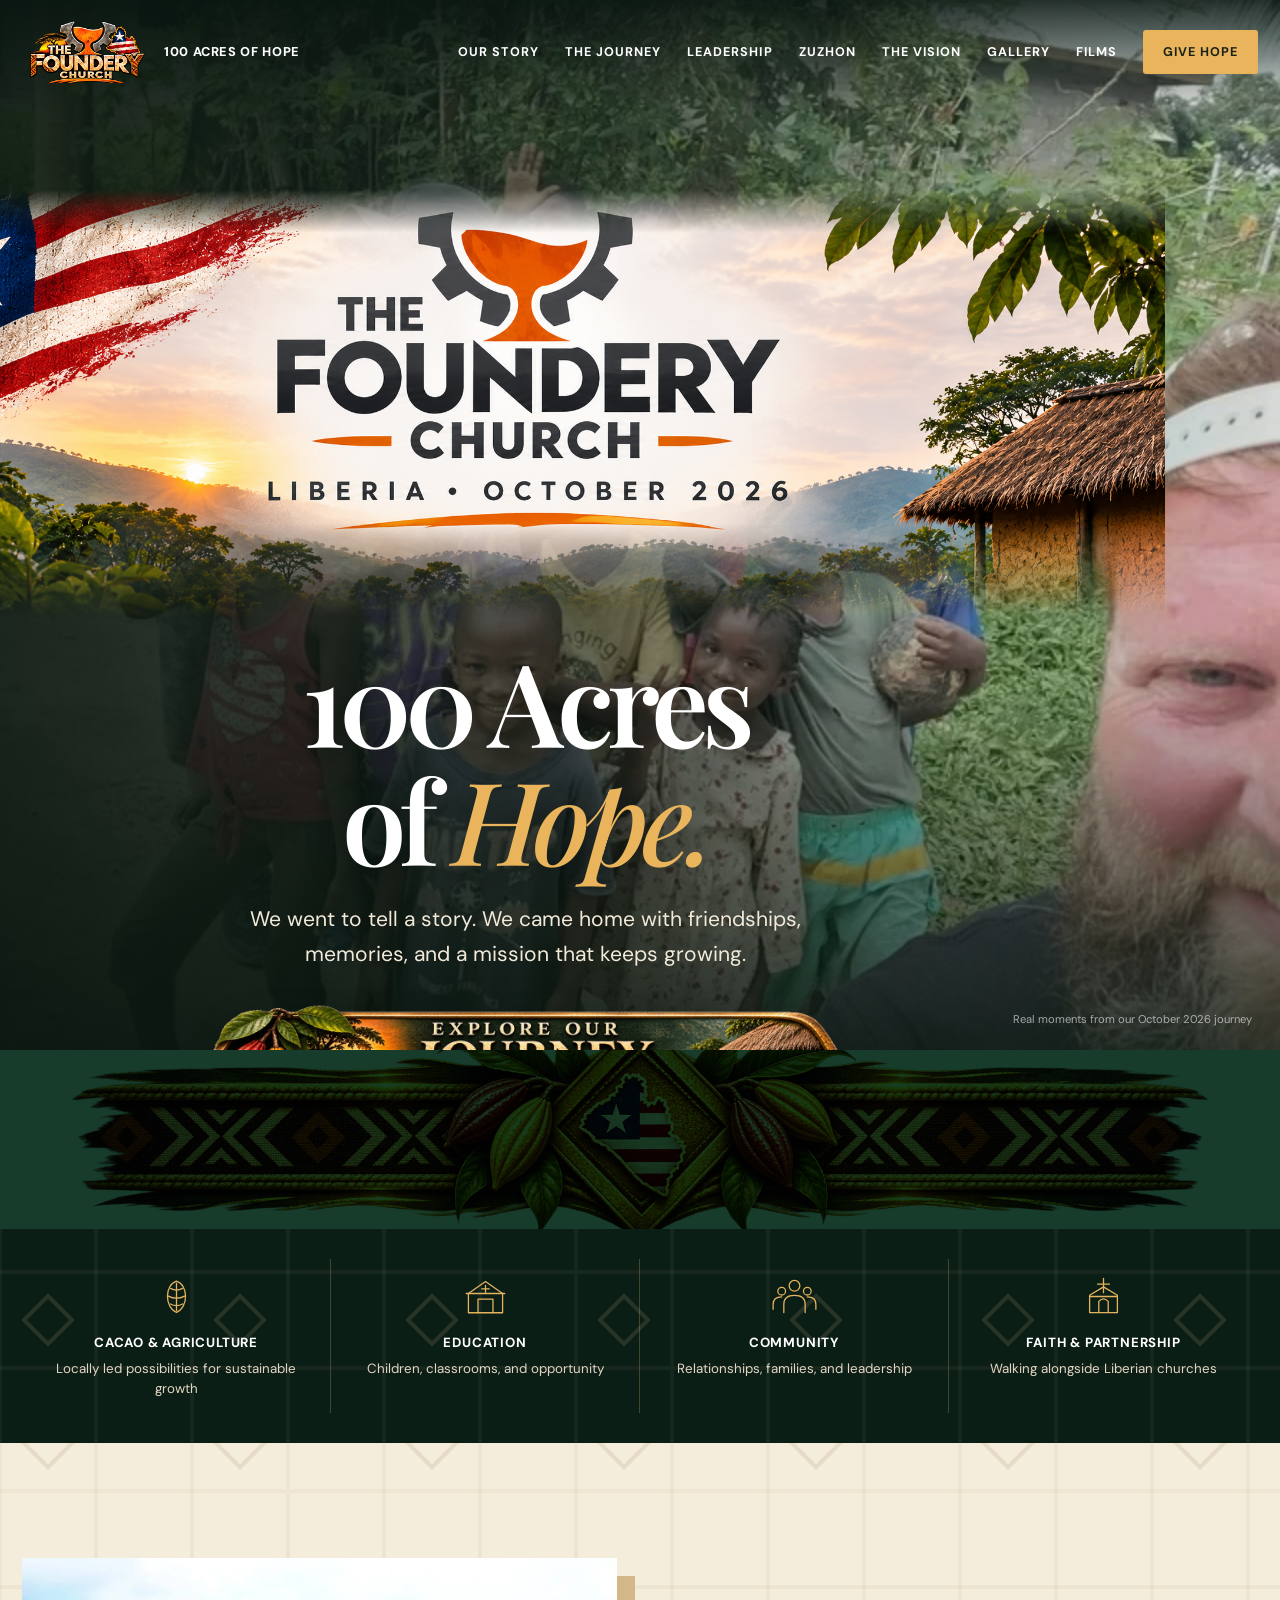
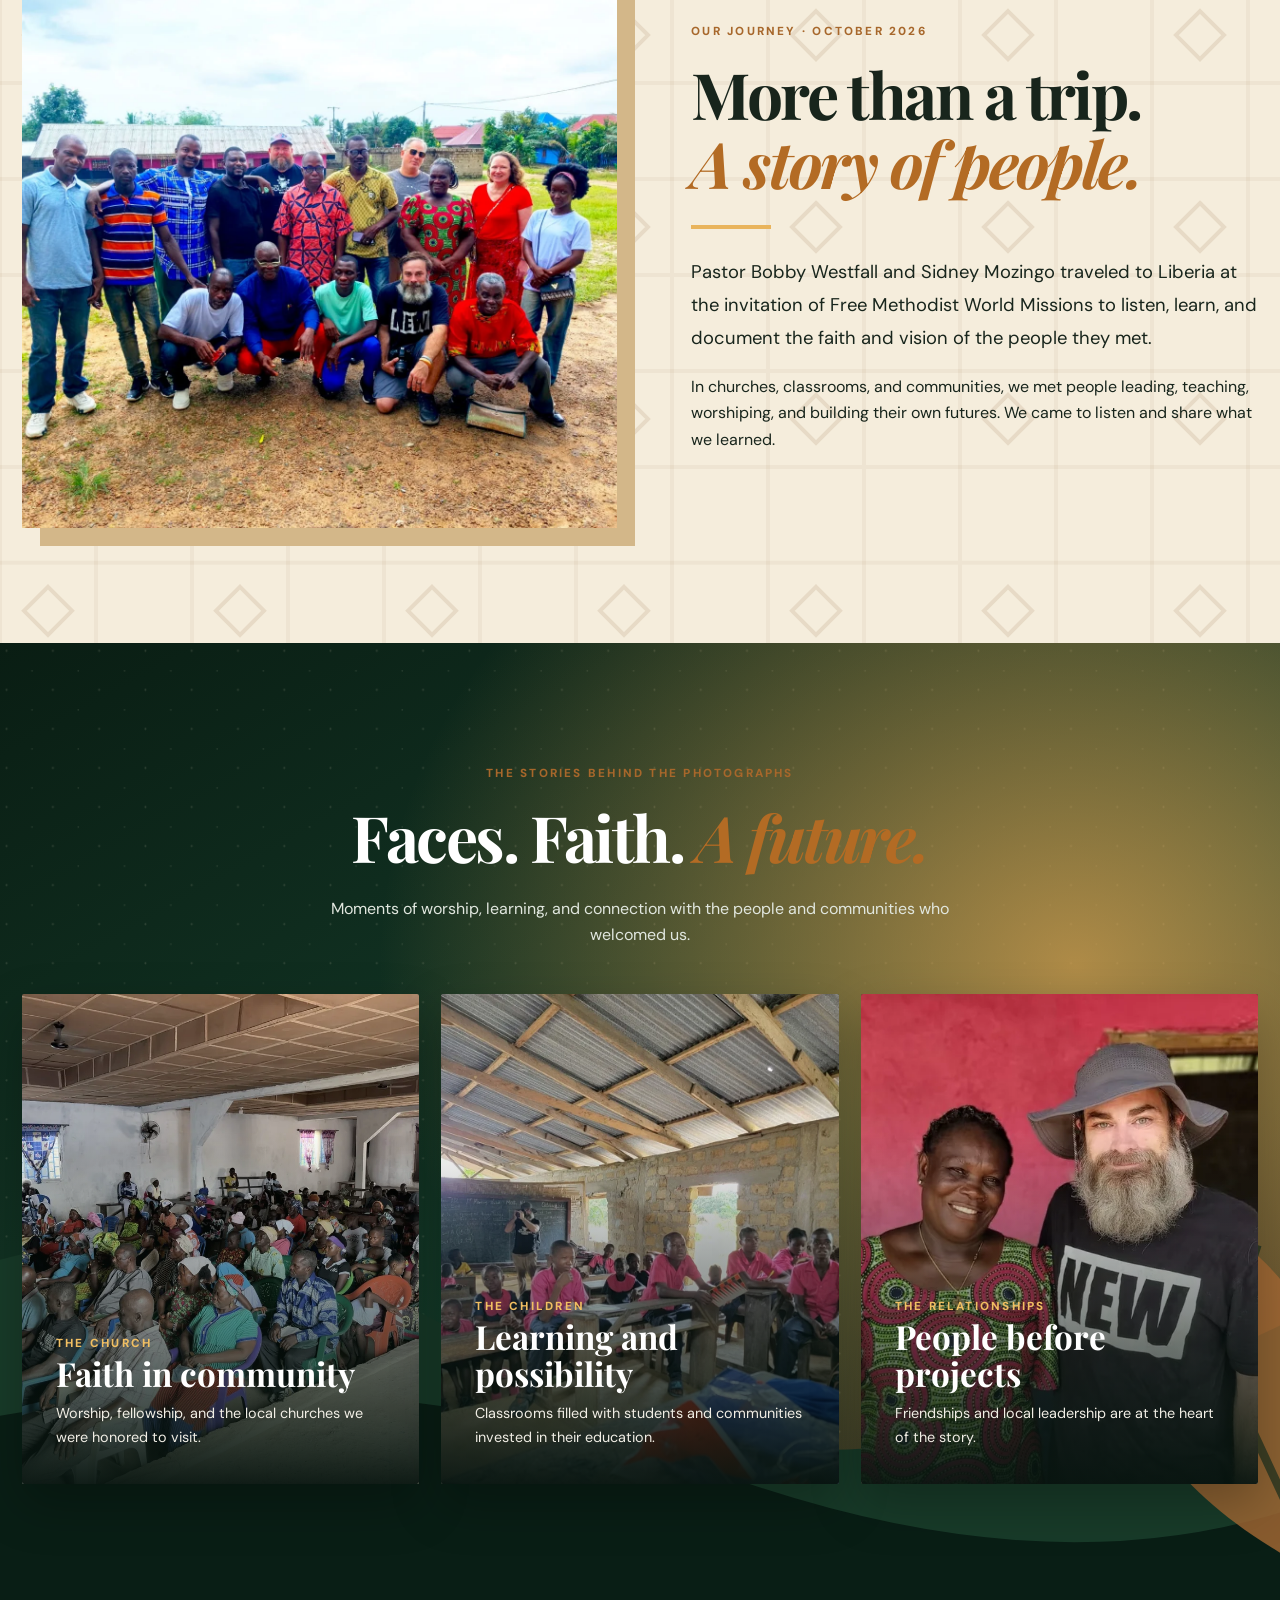
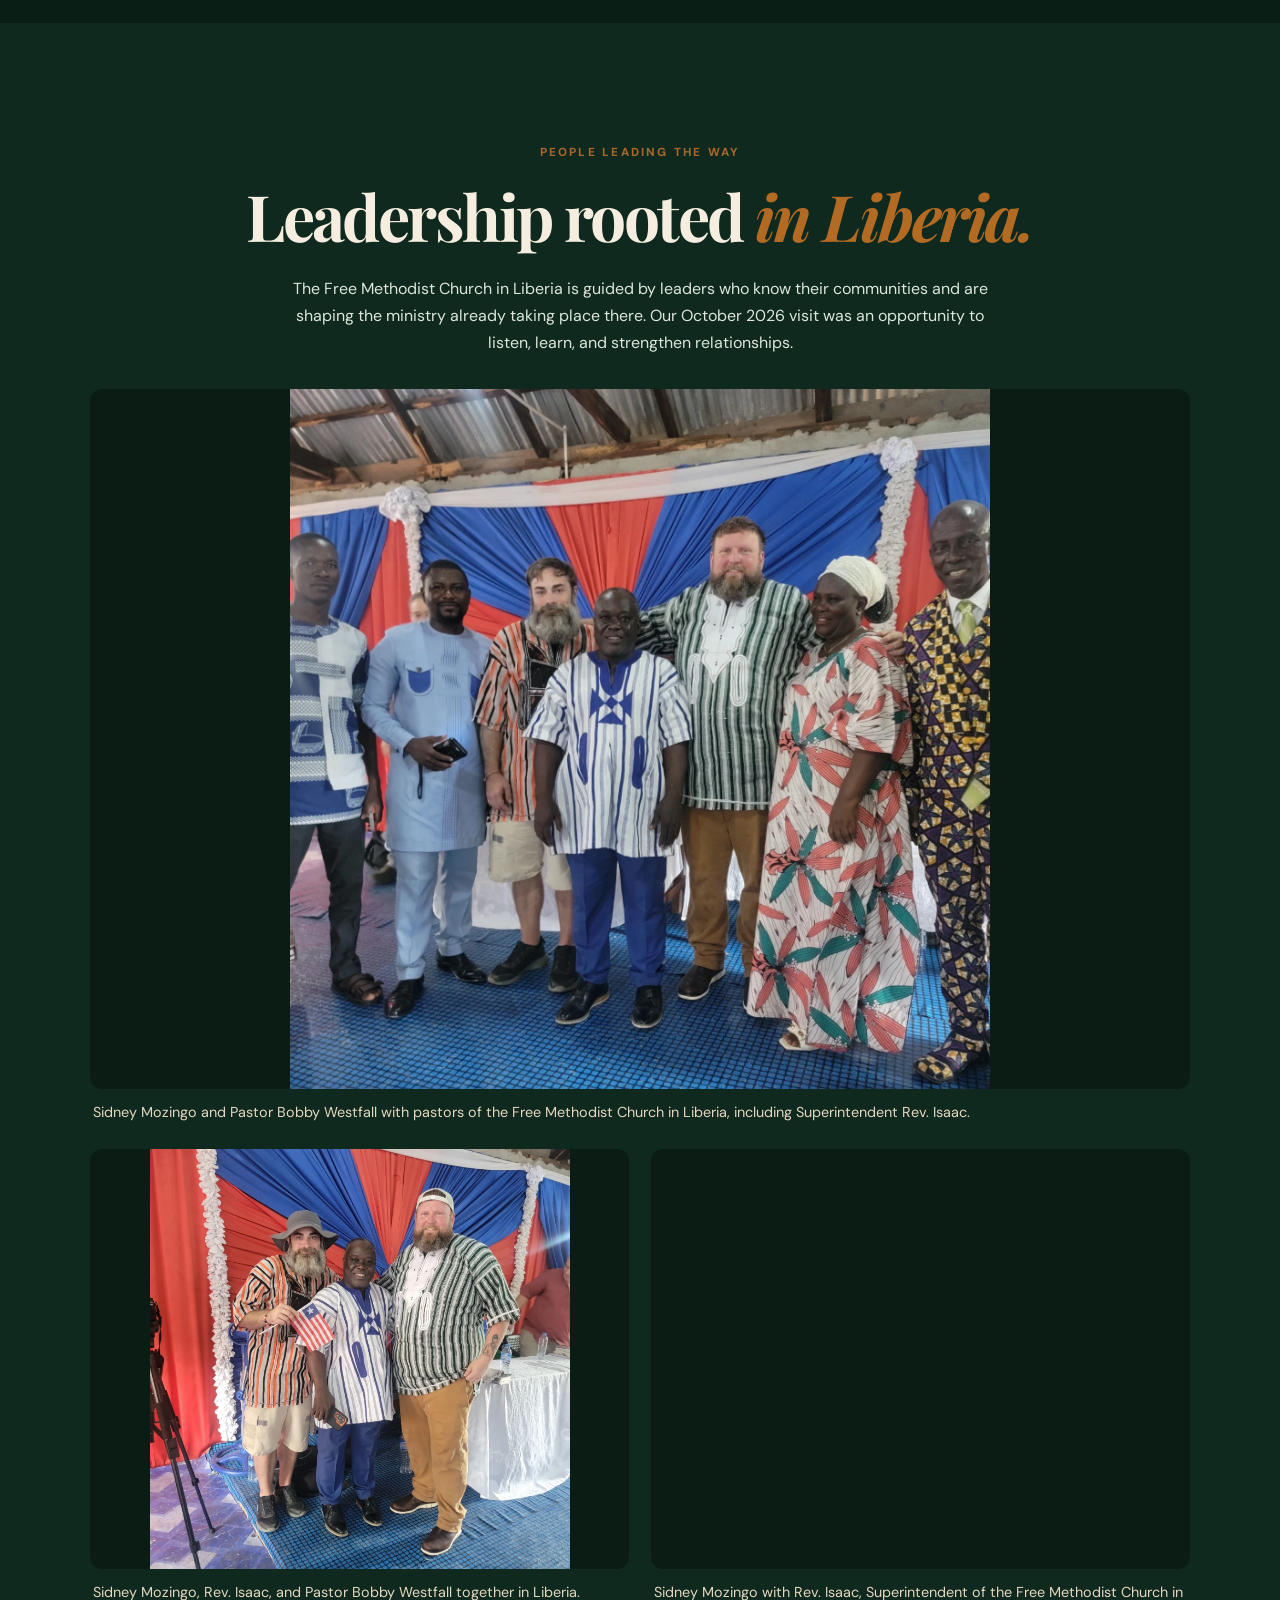
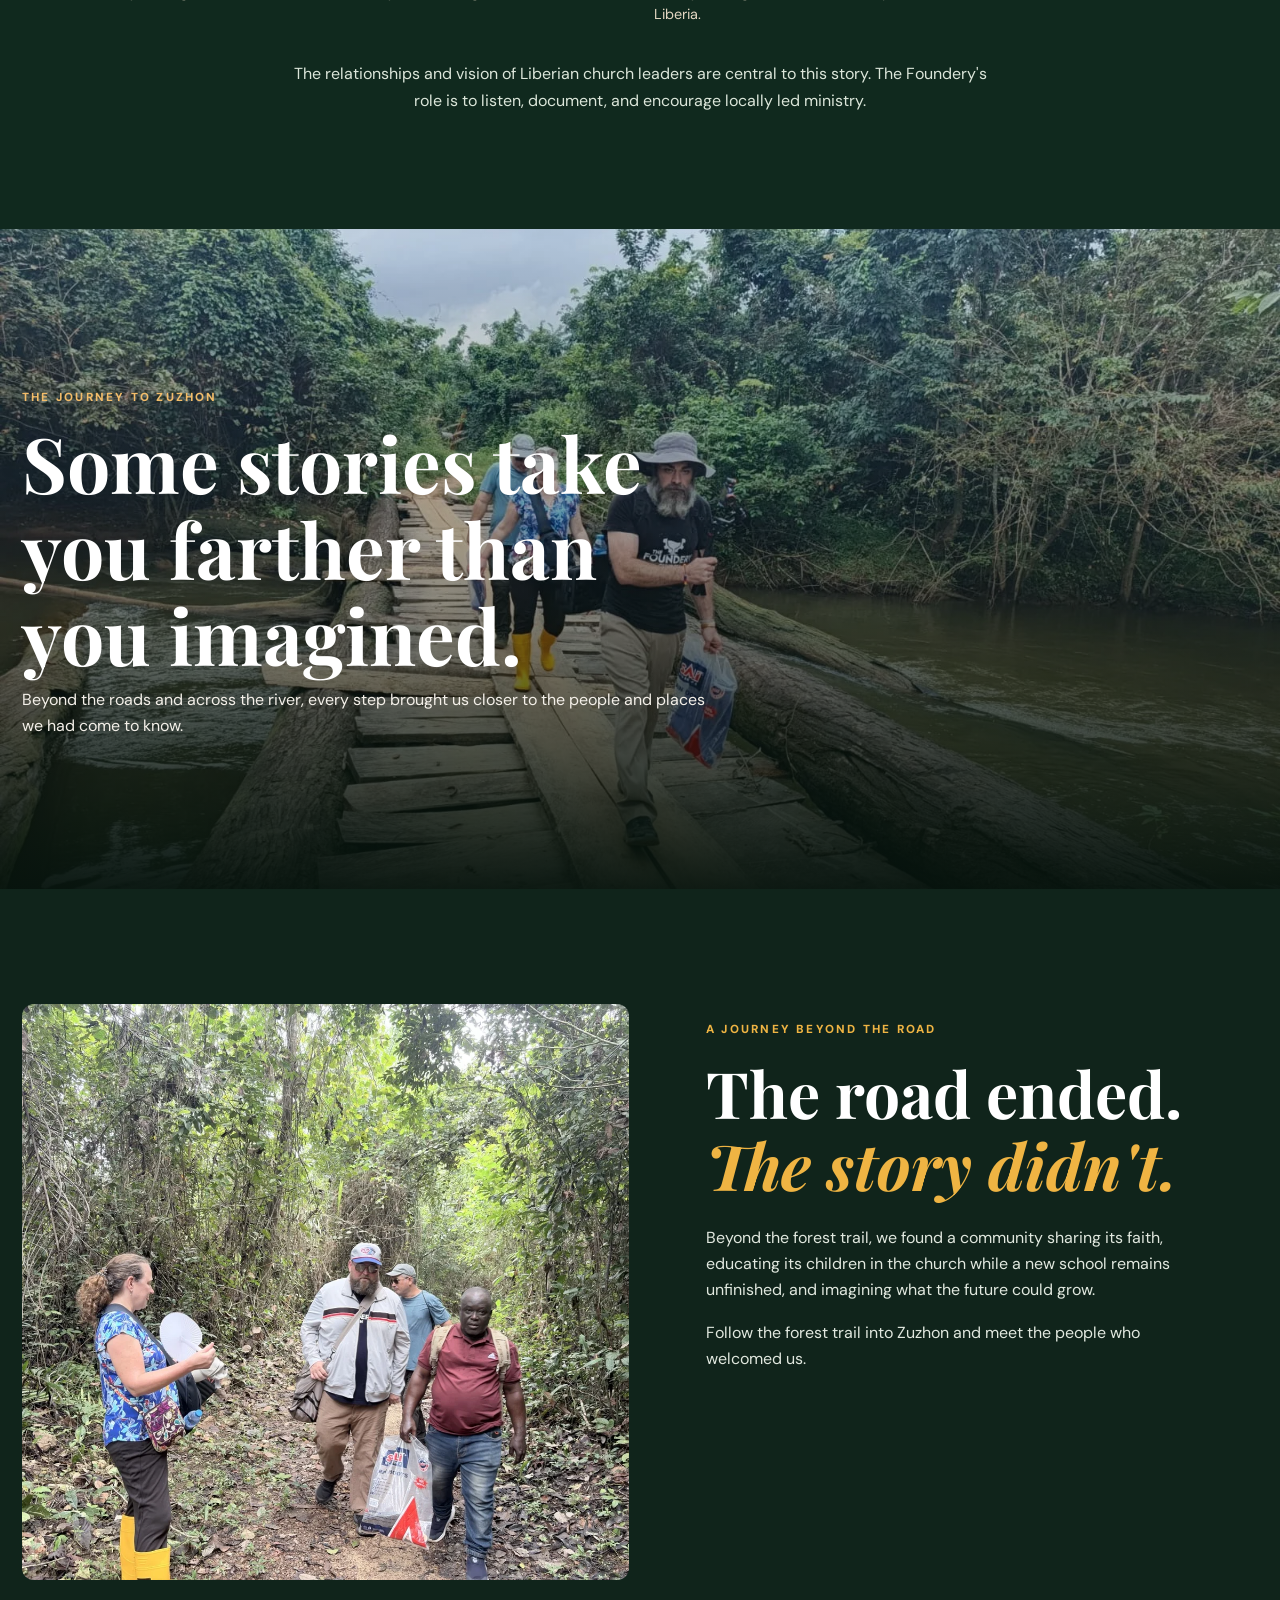
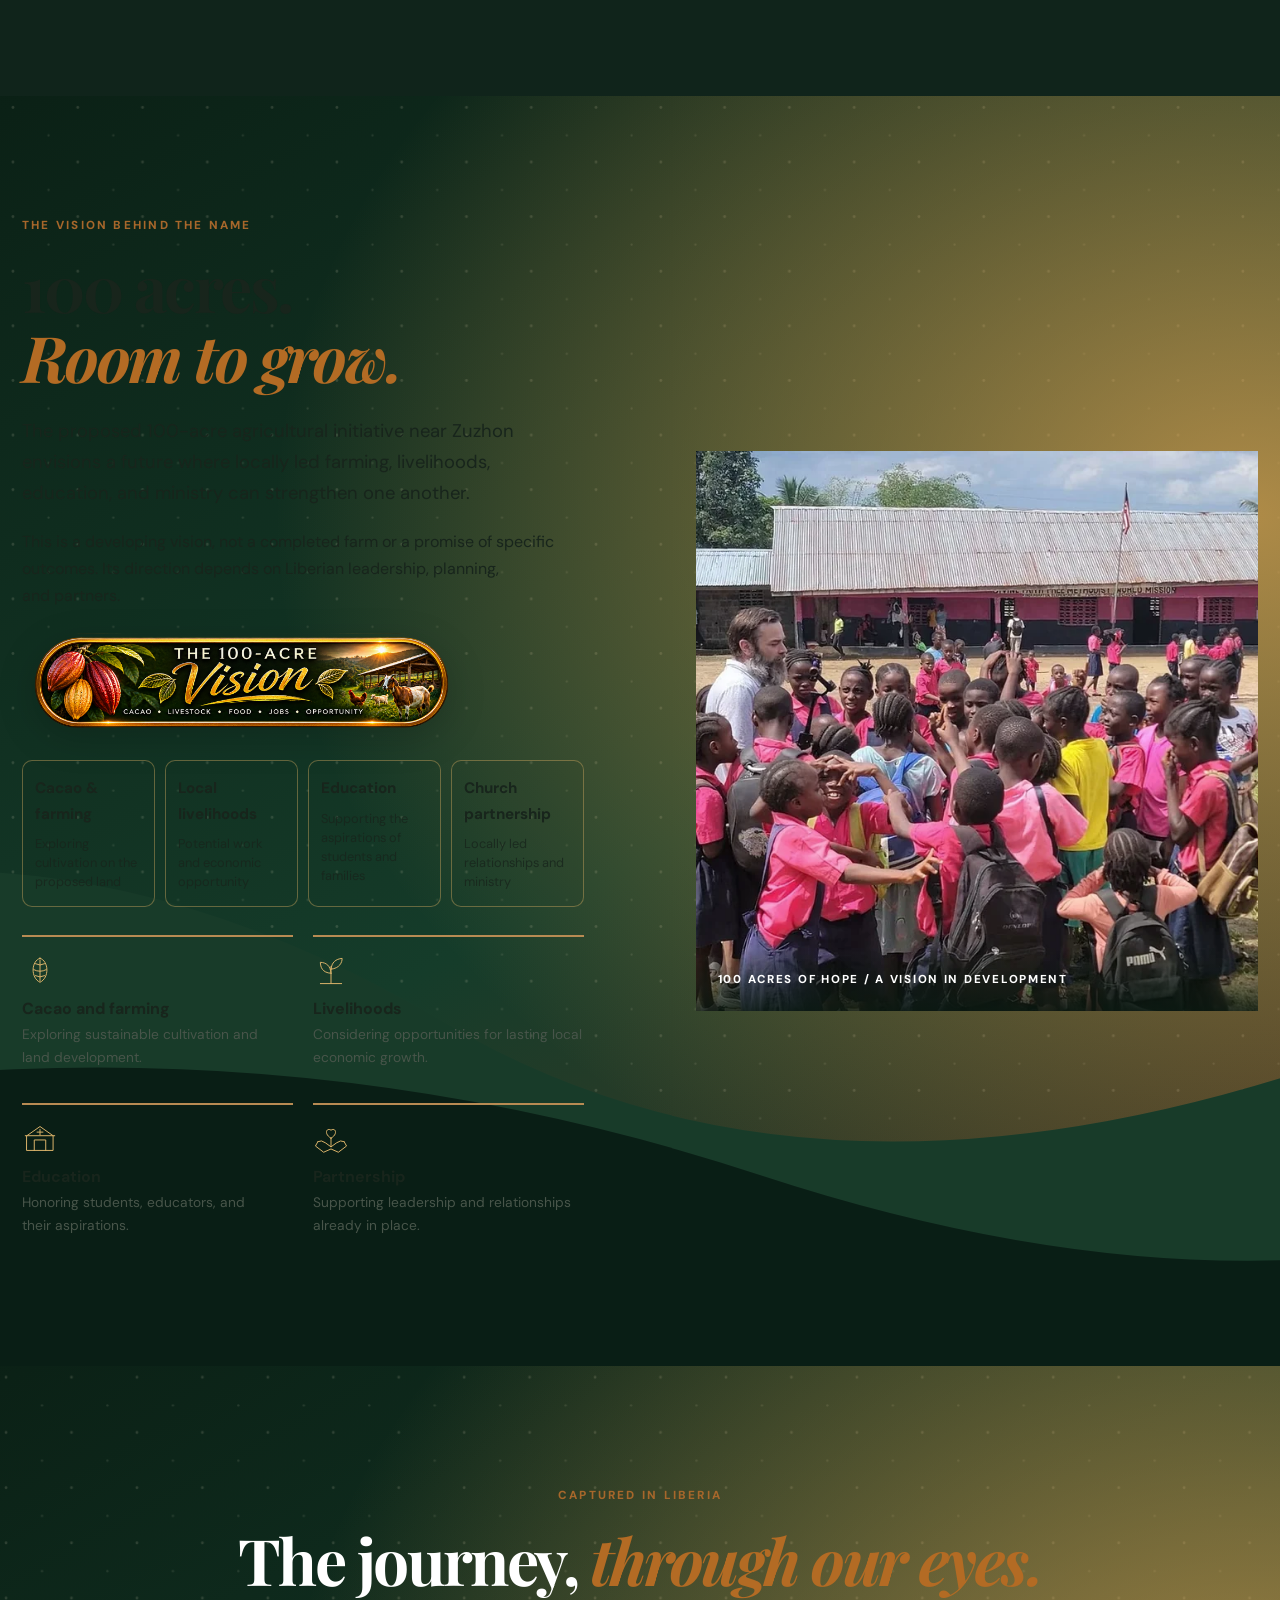
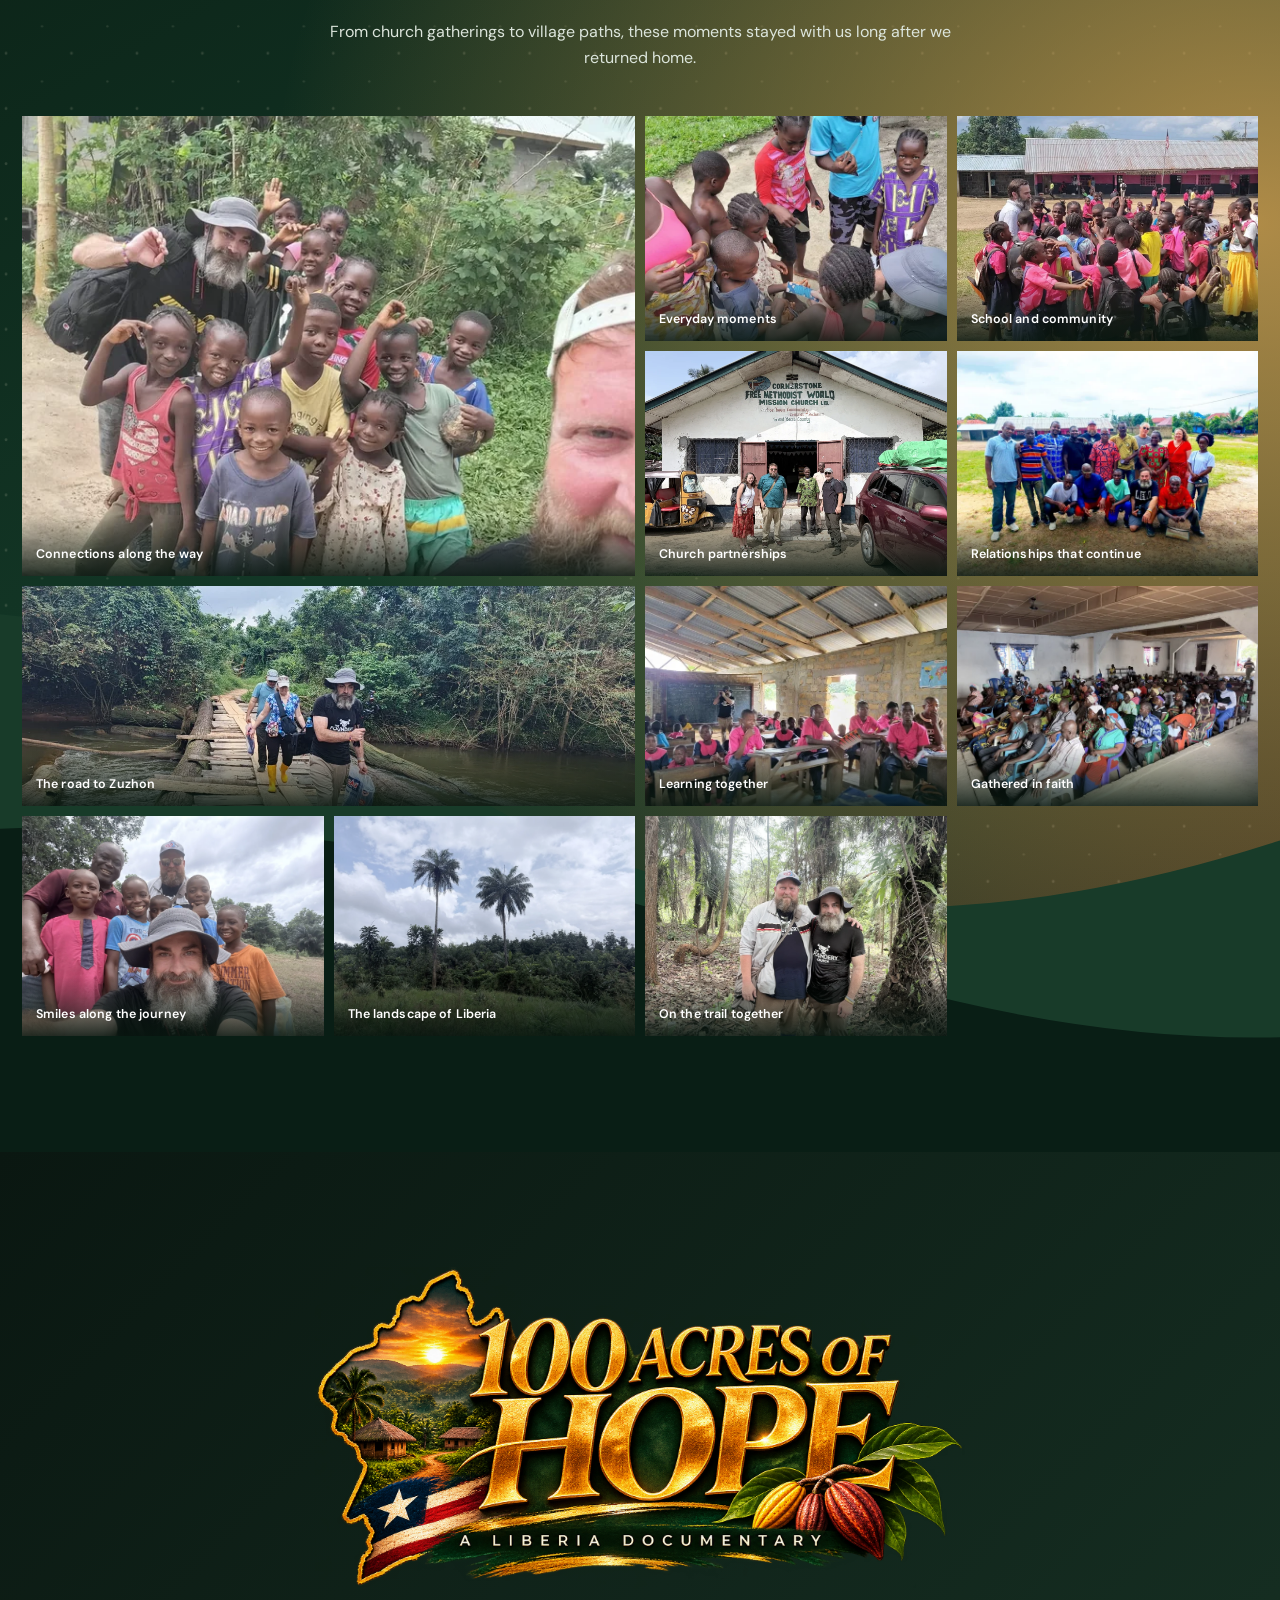
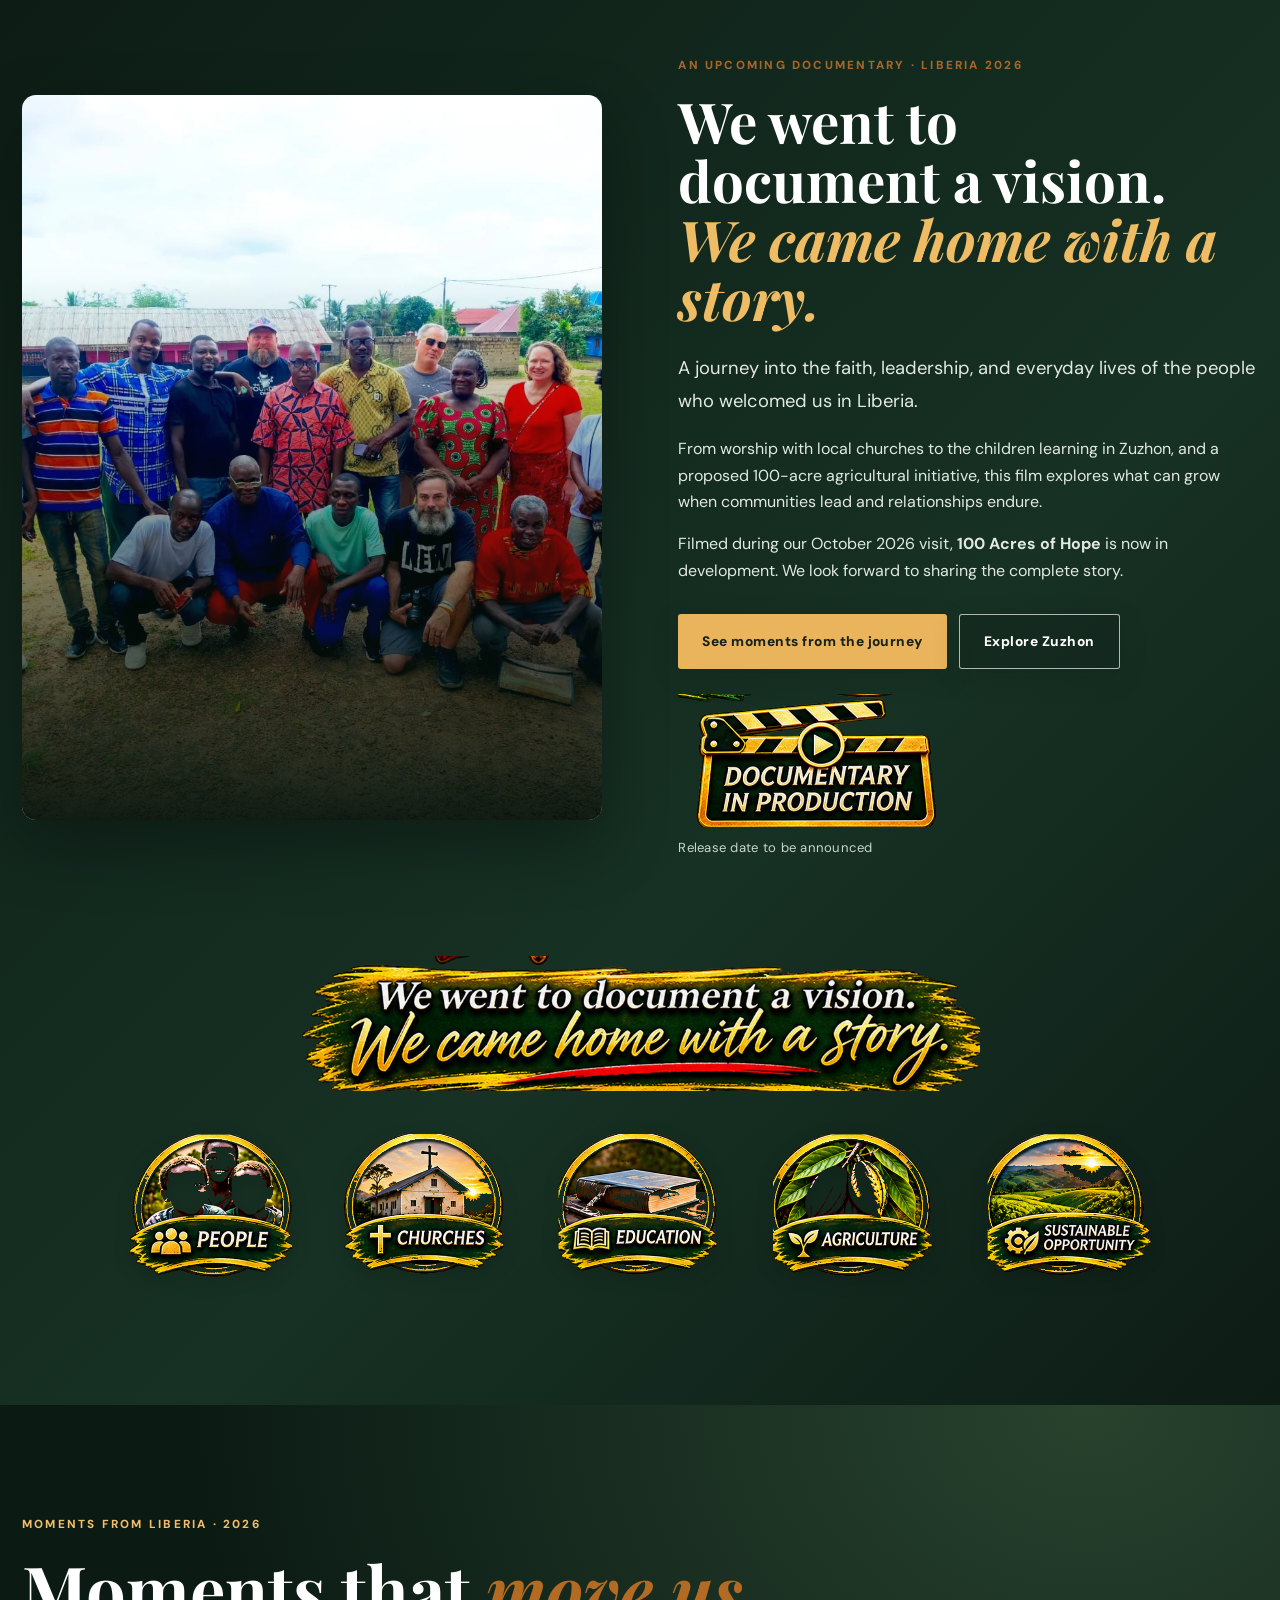
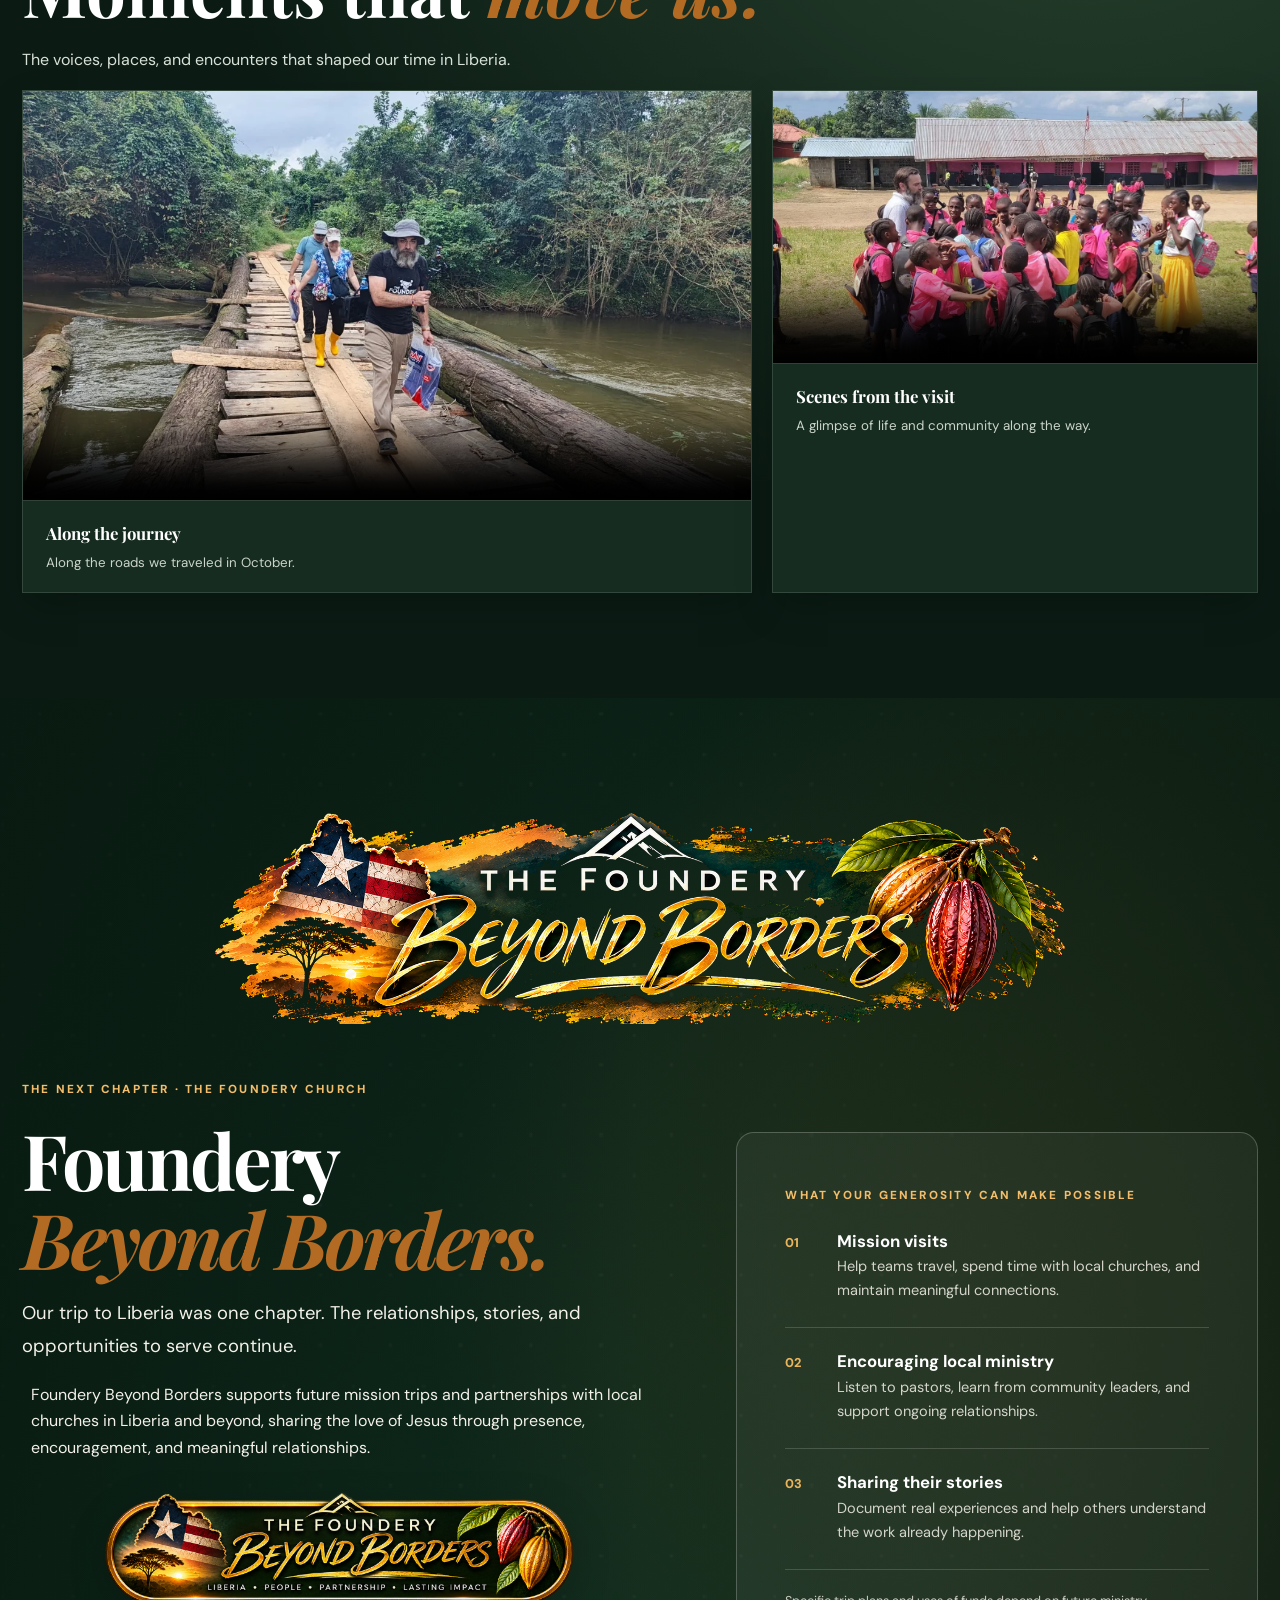
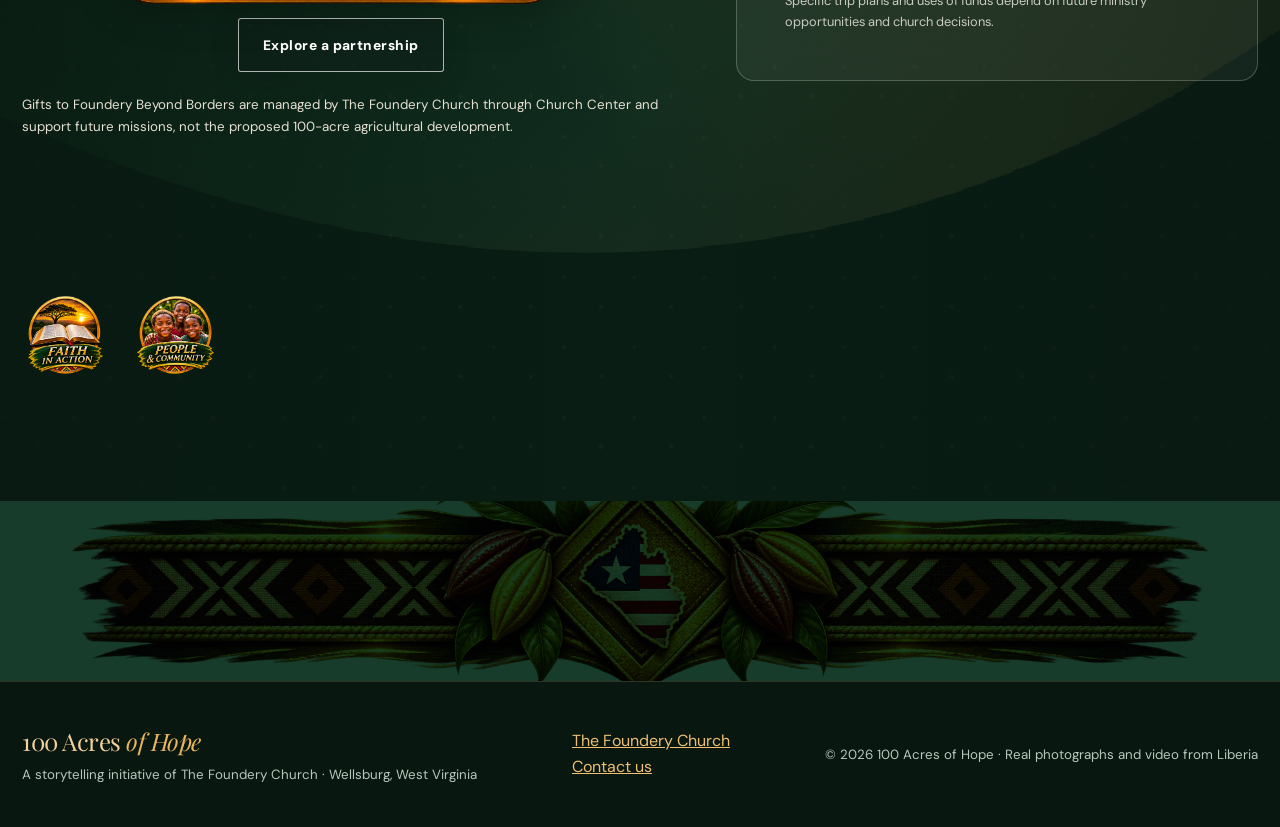
==== commit 8f5ff3e4: "Blend divider background and restore full documentary graphic lettering" ====
--- a/index.html
+++ b/index.html
@@ -1,5 +1,5 @@
 <!doctype html><html lang="en"><head><meta charset="utf-8"><meta name="viewport" content="width=device-width,initial-scale=1"><meta name="theme-color" content="#101b16"><meta name="robots" content="index,follow"><link rel="canonical" href="https://100acresofhope.com/"><meta property="og:type" content="website"><meta property="og:url" content="https://100acresofhope.com/"><meta name="twitter:card" content="summary_large_image"><meta name="description" content="100 Acres of Hope: real stories, people and partnerships from The Foundery Church's October 2026 journey to Liberia."><meta property="og:title" content="100 Acres of Hope | Liberia"><meta property="og:description" content="The trip ended. The mission didn't. Explore the real photographs and stories from Liberia."><meta property="og:image" content="https://100acresofhope.com/assets/mission-team-and-leaders-1600.webp"><title>100 Acres of Hope | Liberia</title><link rel="icon" href="assets/cacao-cross.svg" type="image/svg+xml"><link rel="preconnect" href="https://fonts.googleapis.com"><link rel="preconnect" href="https://fonts.gstatic.com" crossorigin><link href="https://fonts.googleapis.com/css2?family=DM+Sans:wght@400;500;600;700;800&family=Playfair+Display:ital,wght@0,500;0,600;0,700;1,500;1,600&display=swap" rel="stylesheet"><style>
-:root{--dark:#101c17;--green:#193629;--gold:#efb443;--paper:#f8f0df;--rust:#9d4b26}*{box-sizing:border-box}html{scroll-behavior:smooth}body{margin:0;background:var(--paper);color:#18251c;font:16px/1.65 'DM Sans',sans-serif}img{display:block;max-width:100%}a{color:inherit}a:focus-visible,button:focus-visible{outline:3px solid var(--gold);outline-offset:4px}h1,h2,h3,p{margin-top:0}h1,h2,h3{line-height:1.12}h1,h2,.serif{font-family:'Playfair Display',Georgia,serif}.wrap{width:min(1240px,calc(100% - 44px));margin:auto}.eyebrow{font-size:.73rem;font-weight:800;letter-spacing:.24em;text-transform:uppercase;color:#a7672b}.nav{position:absolute;top:0;left:0;right:0;z-index:20;color:#fff;background:linear-gradient(#091510d9,#09151000)}.nav-inner{display:flex;align-items:center;justify-content:space-between;gap:24px;min-height:104px}.brand{display:flex;align-items:center;gap:12px;text-decoration:none;font-weight:800;letter-spacing:.05em;text-transform:uppercase;font-size:.8rem}.brand img{width:130px;height:77px;object-fit:contain;mix-blend-mode:screen;filter:contrast(1.15)}.nav-links{display:flex;align-items:center;gap:26px}.nav-links a{font-weight:700;font-size:.79rem;letter-spacing:.08em;text-transform:uppercase;text-decoration:none}.nav-links a:hover{color:var(--gold)}.nav-links .nav-cta,.button.gold{background:var(--gold);color:#1a2116;border:0}.nav-links .nav-cta{padding:12px 20px;border-radius:3px}.menu{display:none;background:#15281e;border:1px solid #ffffff77;border-radius:4px;color:white;padding:9px 14px;font:inherit}.hero{position:relative;min-height:790px;min-height:min(880px,100svh);display:flex;align-items:center;color:white;background:#14271c url('assets/hero-background.svg') center/cover;overflow:hidden}.hero-photo{position:absolute;inset:0;width:100%;height:100%;object-fit:cover;object-position:center 39%}.hero:after{content:"";position:absolute;inset:0;background:linear-gradient(90deg,#091810e8 0%,#091810b0 40%,#09181034 100%),linear-gradient(0deg,#091810cc,transparent 36%)}.hero-inner{position:relative;z-index:1;padding:170px 0 110px}.hero h1{font-size:clamp(3.7rem,8vw,8.5rem);font-weight:600;letter-spacing:-.055em;max-width:930px;margin:17px 0 25px;text-wrap:balance}.hero h1 em{font-weight:500;color:var(--gold)}.hero p{font-size:clamp(1.03rem,1.7vw,1.32rem);max-width:580px;color:#f2ead9}.hero .eyebrow{color:#f4c66d}.actions{display:flex;flex-wrap:wrap;gap:13px;margin-top:31px}.button{display:inline-flex;align-items:center;justify-content:center;text-decoration:none;font-size:.86rem;font-weight:800;letter-spacing:.035em;padding:15px 24px;border-radius:3px;transition:transform .2s}.button:hover{transform:translateY(-2px)}.button.outline{border:1px solid #ffffffaa;color:white;background:#101b1744}.hero-caption{position:absolute;z-index:2;bottom:22px;right:28px;color:#fff9;font-size:.7rem}.textile{height:clamp(100px,14vw,180px);background-color:#10261b;background-image:url('assets/32C2A5AA-8870-4F3E-AF21-59ADD93A564C.png');background-position:center;background-size:min(94%,1150px) auto;background-repeat:no-repeat;position:relative;z-index:1;margin:0;width:100%;box-sizing:border-box}@media(max-width:600px){.textile{height:clamp(95px,25vw,145px);background-size:96% auto;margin:0}}.pillars{background:#211a14 url('assets/dark-paper-texture.svg') center/cover;color:white;padding:30px 0}.pillar-grid{display:grid;grid-template-columns:repeat(4,1fr)}.pillar{display:flex;flex-direction:column;align-items:center;text-align:center;padding:14px 22px;border-right:1px solid #d7b37344}.pillar:last-child{border:0}.pillar img{width:47px;height:47px;object-fit:contain;margin-bottom:12px}.pillar strong{font-size:.83rem;text-transform:uppercase;letter-spacing:.06em}.pillar small{color:#e3d6c4;line-height:1.5;margin-top:5px}.section{padding:clamp(76px,9vw,135px) 0}.journey{background:var(--paper) url('assets/cream-paper-texture.svg') center/cover}.split{display:grid;grid-template-columns:1.05fr 1fr;gap:6%;align-items:center}.photo-frame{position:relative;overflow:hidden;box-shadow:20px 20px 0 #d9bd8a}.photo-frame img{width:100%;height:570px;object-fit:cover}.section h2{font-size:clamp(2.7rem,5vw,5.2rem);letter-spacing:-.04em;margin:15px 0 24px}.section p{max-width:64ch}.lead{font-size:1.15rem;line-height:1.8}.accent{color:#b36b24;font-style:italic}.section-rule{height:4px;width:80px;background:var(--gold);margin:27px 0}.dark{background:#11251c url('assets/story-background.svg') center/cover;color:#fff}.dark p{color:#e1e7df}.section-heading{text-align:center;max-width:770px;margin:0 auto 45px}.section-heading p{margin-inline:auto}.story-grid{display:grid;grid-template-columns:repeat(3,minmax(0,1fr));gap:18px}.story-card{position:relative;min-height:490px;overflow:hidden;background:#203629}.story-card img{width:100%;height:490px;object-fit:cover;transition:transform .5s}.story-card:hover img{transform:scale(1.04)}.story-card:after{content:"";position:absolute;inset:0;background:linear-gradient(0deg,#07150ff2,transparent 75%)}.story-copy{position:absolute;z-index:1;bottom:0;padding:26px;color:white}.story-copy h3{font-family:'Playfair Display',serif;font-size:2rem;margin:0 0 8px}.story-copy p{font-size:.9rem;margin:0;color:#f1eee5}.story-copy .eyebrow{color:#f1bf62}.feature{background:#12251b;color:white;position:relative;min-height:560px;display:flex;align-items:end;overflow:hidden}.feature>img{position:absolute;inset:0;width:100%;height:100%;object-fit:cover;object-position:center 50%}.feature:after{content:"";position:absolute;inset:0;background:linear-gradient(0deg,#081811f0,#08181100 72%)}.feature-content{position:relative;z-index:1;padding:100px 0 65px}.feature h2{font-size:clamp(2.6rem,6vw,5.8rem);max-width:850px;margin:10px 0}.feature p{max-width:700px;color:#f4f0e9}.vision{background:#f7eddb url('assets/vision-background.svg') center/cover}.vision-grid{display:grid;grid-template-columns:1fr 1fr;gap:9%;align-items:center}.vision-list{display:grid;grid-template-columns:1fr 1fr;gap:16px;margin-top:28px}.vision-item{border-top:2px solid #b78244;padding-top:15px}.vision-item img{width:36px;height:36px;margin-bottom:8px}.vision-item strong{display:block}.vision-item p{font-size:.86rem;color:#48554a}.vision-visual{position:relative}.vision-visual img{width:100%;height:560px;object-fit:cover}.vision-visual:after{content:"100 ACRES OF HOPE  /  A VISION IN DEVELOPMENT";position:absolute;bottom:0;left:0;right:0;padding:22px;color:white;font-size:.72rem;font-weight:800;letter-spacing:.15em;background:linear-gradient(transparent,#091810dc)}.gallery{background:#14251c url('assets/gallery-background.svg') center/cover;color:white}.gallery p{color:#dce5dc}.gallery-grid{display:grid;grid-template-columns:repeat(4,1fr);gap:12px}.gallery-grid figure{margin:0;position:relative;overflow:hidden;min-height:220px}.gallery-grid figure:first-child{grid-column:span 2;grid-row:span 2}.gallery-grid img{height:100%;width:100%;object-fit:cover;position:absolute;inset:0;transition:transform .4s}.gallery-grid figure:hover img{transform:scale(1.04)}.gallery-grid figcaption{position:absolute;bottom:0;left:0;right:0;padding:28px 14px 12px;background:linear-gradient(transparent,#081710df);color:white;font-size:.78rem}.giving{background:#11261b url('assets/donation-background.svg') center/cover;color:#fff;text-align:center}.giving h2{font-size:clamp(3rem,7vw,6.5rem);margin:18px auto;max-width:1000px}.giving p{margin-inline:auto;color:#f3f1e8}.giving .actions{justify-content:center}.giving small{display:block;margin:22px auto 0;max-width:660px;color:#e6e0d3}.footer{background:#081710;color:#e0e5db;padding:40px 0}.footer-inner{display:flex;justify-content:space-between;gap:22px;align-items:center;flex-wrap:wrap}.footer a{color:#efbf72}.footer small{color:#b9c7bc}.footer-brand{font-family:'Playfair Display',serif;font-size:1.5rem;color:#f4d19a}.footer-brand span{font-style:italic;color:var(--gold)}@media(max-width:850px){.nav-inner{min-height:76px;flex-wrap:wrap}.brand img{width:104px;height:62px}.menu{display:block}.nav-links{display:none;flex-basis:100%;background:#11251c;flex-direction:column;align-items:stretch;gap:0;padding:12px 18px 22px}.nav-links.open{display:flex}.nav-links a{padding:12px 0}.nav-links .nav-cta{text-align:center}.hero{min-height:720px}.hero-inner{padding:160px 0 85px}.hero-photo{object-position:59% center}.hero:after{background:linear-gradient(90deg,#08160fe8,#08160f80),linear-gradient(0deg,#08160fc9,transparent 45%)}.pillar-grid{grid-template-columns:repeat(2,1fr);gap:12px}.pillar:nth-child(2){border-right:0}.split,.vision-grid{grid-template-columns:1fr;gap:50px}.photo-frame img{height:420px}.story-grid{grid-template-columns:1fr 1fr}.story-card,.story-card img{min-height:370px;height:370px}.gallery-grid{grid-template-columns:1fr 1fr}.gallery-grid figure:first-child{grid-column:span 2;grid-row:span 1;min-height:300px}.gallery-grid figure{min-height:220px}}@media(max-width:550px){.wrap{width:calc(100% - 34px)}.hero{min-height:700px}.hero h1{font-size:clamp(3.3rem,13vw,5.2rem)}.hero-caption{display:none}.pillar{padding:12px 7px}.pillar strong{font-size:.7rem}.pillar small{font-size:.7rem}.story-grid{grid-template-columns:1fr}.story-card,.story-card img{height:390px}.vision-list{grid-template-columns:1fr 1fr}.vision-visual img{height:370px}.gallery-grid figure{min-height:165px}.gallery-grid figure:first-child{min-height:240px}.gallery-grid figcaption{font-size:.7rem}.feature{min-height:500px}.button{width:100%}.actions{flex-direction:column}.footer-inner{align-items:start;flex-direction:column}}@media(prefers-reduced-motion:reduce){html{scroll-behavior:auto}*,*:before,*:after{transition:none!important}}
+:root{--dark:#101c17;--green:#193629;--gold:#efb443;--paper:#f8f0df;--rust:#9d4b26}*{box-sizing:border-box}html{scroll-behavior:smooth}body{margin:0;background:var(--paper);color:#18251c;font:16px/1.65 'DM Sans',sans-serif}img{display:block;max-width:100%}a{color:inherit}a:focus-visible,button:focus-visible{outline:3px solid var(--gold);outline-offset:4px}h1,h2,h3,p{margin-top:0}h1,h2,h3{line-height:1.12}h1,h2,.serif{font-family:'Playfair Display',Georgia,serif}.wrap{width:min(1240px,calc(100% - 44px));margin:auto}.eyebrow{font-size:.73rem;font-weight:800;letter-spacing:.24em;text-transform:uppercase;color:#a7672b}.nav{position:absolute;top:0;left:0;right:0;z-index:20;color:#fff;background:linear-gradient(#091510d9,#09151000)}.nav-inner{display:flex;align-items:center;justify-content:space-between;gap:24px;min-height:104px}.brand{display:flex;align-items:center;gap:12px;text-decoration:none;font-weight:800;letter-spacing:.05em;text-transform:uppercase;font-size:.8rem}.brand img{width:130px;height:77px;object-fit:contain;mix-blend-mode:screen;filter:contrast(1.15)}.nav-links{display:flex;align-items:center;gap:26px}.nav-links a{font-weight:700;font-size:.79rem;letter-spacing:.08em;text-transform:uppercase;text-decoration:none}.nav-links a:hover{color:var(--gold)}.nav-links .nav-cta,.button.gold{background:var(--gold);color:#1a2116;border:0}.nav-links .nav-cta{padding:12px 20px;border-radius:3px}.menu{display:none;background:#15281e;border:1px solid #ffffff77;border-radius:4px;color:white;padding:9px 14px;font:inherit}.hero{position:relative;min-height:790px;min-height:min(880px,100svh);display:flex;align-items:center;color:white;background:#14271c url('assets/hero-background.svg') center/cover;overflow:hidden}.hero-photo{position:absolute;inset:0;width:100%;height:100%;object-fit:cover;object-position:center 39%}.hero:after{content:"";position:absolute;inset:0;background:linear-gradient(90deg,#091810e8 0%,#091810b0 40%,#09181034 100%),linear-gradient(0deg,#091810cc,transparent 36%)}.hero-inner{position:relative;z-index:1;padding:170px 0 110px}.hero h1{font-size:clamp(3.7rem,8vw,8.5rem);font-weight:600;letter-spacing:-.055em;max-width:930px;margin:17px 0 25px;text-wrap:balance}.hero h1 em{font-weight:500;color:var(--gold)}.hero p{font-size:clamp(1.03rem,1.7vw,1.32rem);max-width:580px;color:#f2ead9}.hero .eyebrow{color:#f4c66d}.actions{display:flex;flex-wrap:wrap;gap:13px;margin-top:31px}.button{display:inline-flex;align-items:center;justify-content:center;text-decoration:none;font-size:.86rem;font-weight:800;letter-spacing:.035em;padding:15px 24px;border-radius:3px;transition:transform .2s}.button:hover{transform:translateY(-2px)}.button.outline{border:1px solid #ffffffaa;color:white;background:#101b1744}.hero-caption{position:absolute;z-index:2;bottom:22px;right:28px;color:#fff9;font-size:.7rem}.textile{height:clamp(100px,14vw,180px);background-color:#173c2b;background-blend-mode:multiply;background-image:url('assets/32C2A5AA-8870-4F3E-AF21-59ADD93A564C.png');background-position:center;background-size:min(94%,1150px) auto;background-repeat:no-repeat;position:relative;z-index:1;margin:0;width:100%;box-sizing:border-box}@media(max-width:600px){.textile{height:clamp(95px,25vw,145px);background-size:96% auto;margin:0}}.pillars{background:#211a14 url('assets/dark-paper-texture.svg') center/cover;color:white;padding:30px 0}.pillar-grid{display:grid;grid-template-columns:repeat(4,1fr)}.pillar{display:flex;flex-direction:column;align-items:center;text-align:center;padding:14px 22px;border-right:1px solid #d7b37344}.pillar:last-child{border:0}.pillar img{width:47px;height:47px;object-fit:contain;margin-bottom:12px}.pillar strong{font-size:.83rem;text-transform:uppercase;letter-spacing:.06em}.pillar small{color:#e3d6c4;line-height:1.5;margin-top:5px}.section{padding:clamp(76px,9vw,135px) 0}.journey{background:var(--paper) url('assets/cream-paper-texture.svg') center/cover}.split{display:grid;grid-template-columns:1.05fr 1fr;gap:6%;align-items:center}.photo-frame{position:relative;overflow:hidden;box-shadow:20px 20px 0 #d9bd8a}.photo-frame img{width:100%;height:570px;object-fit:cover}.section h2{font-size:clamp(2.7rem,5vw,5.2rem);letter-spacing:-.04em;margin:15px 0 24px}.section p{max-width:64ch}.lead{font-size:1.15rem;line-height:1.8}.accent{color:#b36b24;font-style:italic}.section-rule{height:4px;width:80px;background:var(--gold);margin:27px 0}.dark{background:#11251c url('assets/story-background.svg') center/cover;color:#fff}.dark p{color:#e1e7df}.section-heading{text-align:center;max-width:770px;margin:0 auto 45px}.section-heading p{margin-inline:auto}.story-grid{display:grid;grid-template-columns:repeat(3,minmax(0,1fr));gap:18px}.story-card{position:relative;min-height:490px;overflow:hidden;background:#203629}.story-card img{width:100%;height:490px;object-fit:cover;transition:transform .5s}.story-card:hover img{transform:scale(1.04)}.story-card:after{content:"";position:absolute;inset:0;background:linear-gradient(0deg,#07150ff2,transparent 75%)}.story-copy{position:absolute;z-index:1;bottom:0;padding:26px;color:white}.story-copy h3{font-family:'Playfair Display',serif;font-size:2rem;margin:0 0 8px}.story-copy p{font-size:.9rem;margin:0;color:#f1eee5}.story-copy .eyebrow{color:#f1bf62}.feature{background:#12251b;color:white;position:relative;min-height:560px;display:flex;align-items:end;overflow:hidden}.feature>img{position:absolute;inset:0;width:100%;height:100%;object-fit:cover;object-position:center 50%}.feature:after{content:"";position:absolute;inset:0;background:linear-gradient(0deg,#081811f0,#08181100 72%)}.feature-content{position:relative;z-index:1;padding:100px 0 65px}.feature h2{font-size:clamp(2.6rem,6vw,5.8rem);max-width:850px;margin:10px 0}.feature p{max-width:700px;color:#f4f0e9}.vision{background:#f7eddb url('assets/vision-background.svg') center/cover}.vision-grid{display:grid;grid-template-columns:1fr 1fr;gap:9%;align-items:center}.vision-list{display:grid;grid-template-columns:1fr 1fr;gap:16px;margin-top:28px}.vision-item{border-top:2px solid #b78244;padding-top:15px}.vision-item img{width:36px;height:36px;margin-bottom:8px}.vision-item strong{display:block}.vision-item p{font-size:.86rem;color:#48554a}.vision-visual{position:relative}.vision-visual img{width:100%;height:560px;object-fit:cover}.vision-visual:after{content:"100 ACRES OF HOPE  /  A VISION IN DEVELOPMENT";position:absolute;bottom:0;left:0;right:0;padding:22px;color:white;font-size:.72rem;font-weight:800;letter-spacing:.15em;background:linear-gradient(transparent,#091810dc)}.gallery{background:#14251c url('assets/gallery-background.svg') center/cover;color:white}.gallery p{color:#dce5dc}.gallery-grid{display:grid;grid-template-columns:repeat(4,1fr);gap:12px}.gallery-grid figure{margin:0;position:relative;overflow:hidden;min-height:220px}.gallery-grid figure:first-child{grid-column:span 2;grid-row:span 2}.gallery-grid img{height:100%;width:100%;object-fit:cover;position:absolute;inset:0;transition:transform .4s}.gallery-grid figure:hover img{transform:scale(1.04)}.gallery-grid figcaption{position:absolute;bottom:0;left:0;right:0;padding:28px 14px 12px;background:linear-gradient(transparent,#081710df);color:white;font-size:.78rem}.giving{background:#11261b url('assets/donation-background.svg') center/cover;color:#fff;text-align:center}.giving h2{font-size:clamp(3rem,7vw,6.5rem);margin:18px auto;max-width:1000px}.giving p{margin-inline:auto;color:#f3f1e8}.giving .actions{justify-content:center}.giving small{display:block;margin:22px auto 0;max-width:660px;color:#e6e0d3}.footer{background:#081710;color:#e0e5db;padding:40px 0}.footer-inner{display:flex;justify-content:space-between;gap:22px;align-items:center;flex-wrap:wrap}.footer a{color:#efbf72}.footer small{color:#b9c7bc}.footer-brand{font-family:'Playfair Display',serif;font-size:1.5rem;color:#f4d19a}.footer-brand span{font-style:italic;color:var(--gold)}@media(max-width:850px){.nav-inner{min-height:76px;flex-wrap:wrap}.brand img{width:104px;height:62px}.menu{display:block}.nav-links{display:none;flex-basis:100%;background:#11251c;flex-direction:column;align-items:stretch;gap:0;padding:12px 18px 22px}.nav-links.open{display:flex}.nav-links a{padding:12px 0}.nav-links .nav-cta{text-align:center}.hero{min-height:720px}.hero-inner{padding:160px 0 85px}.hero-photo{object-position:59% center}.hero:after{background:linear-gradient(90deg,#08160fe8,#08160f80),linear-gradient(0deg,#08160fc9,transparent 45%)}.pillar-grid{grid-template-columns:repeat(2,1fr);gap:12px}.pillar:nth-child(2){border-right:0}.split,.vision-grid{grid-template-columns:1fr;gap:50px}.photo-frame img{height:420px}.story-grid{grid-template-columns:1fr 1fr}.story-card,.story-card img{min-height:370px;height:370px}.gallery-grid{grid-template-columns:1fr 1fr}.gallery-grid figure:first-child{grid-column:span 2;grid-row:span 1;min-height:300px}.gallery-grid figure{min-height:220px}}@media(max-width:550px){.wrap{width:calc(100% - 34px)}.hero{min-height:700px}.hero h1{font-size:clamp(3.3rem,13vw,5.2rem)}.hero-caption{display:none}.pillar{padding:12px 7px}.pillar strong{font-size:.7rem}.pillar small{font-size:.7rem}.story-grid{grid-template-columns:1fr}.story-card,.story-card img{height:390px}.vision-list{grid-template-columns:1fr 1fr}.vision-visual img{height:370px}.gallery-grid figure{min-height:165px}.gallery-grid figure:first-child{min-height:240px}.gallery-grid figcaption{font-size:.7rem}.feature{min-height:500px}.button{width:100%}.actions{flex-direction:column}.footer-inner{align-items:start;flex-direction:column}}@media(prefers-reduced-motion:reduce){html{scroll-behavior:auto}*,*:before,*:after{transition:none!important}}
 .video-section{background:#0b1b14;color:#fff;padding:105px 0}.video-section h2{font-size:clamp(2.7rem,5.5vw,5.6rem);margin:14px 0 18px}.video-grid{display:grid;grid-template-columns:1.5fr 1fr;gap:20px}.video-card{position:relative;background:#172c20;border:1px solid #ffffff20;overflow:hidden}.video-card video{display:block;width:100%;aspect-ratio:16/9;object-fit:cover;background:#09170e}.video-card .video-description{padding:19px 23px}.video-card strong{display:block;font-family:'Playfair Display',serif;font-size:1.4rem}.video-card small{color:#c9d5c8}.video-note{font-size:.83rem;color:#b8c9b8;margin-top:20px}@media(max-width:800px){.video-grid{grid-template-columns:1fr}.video-section{padding:75px 0}}.gallery-grid figure:nth-child(n+6){min-height:220px}.gallery-grid figure:nth-child(6){grid-column:span 2}@media(max-width:550px){.gallery-grid figure:nth-child(6){grid-column:span 2}}.forest-feature{background:#0b1a13;color:white;padding:0;overflow:hidden}.forest-feature .forest-grid{display:grid;grid-template-columns:1.05fr .95fr;min-height:640px}.forest-photo{position:relative;min-height:520px}.forest-photo img{position:absolute;inset:0;width:100%;height:100%;object-fit:cover}.forest-copy{display:flex;flex-direction:column;justify-content:center;padding:clamp(35px,6vw,100px);background:#10281b url('assets/story-background.svg') center/cover}.forest-copy h2{font-size:clamp(2.8rem,5vw,5.4rem);margin:16px 0 22px}.forest-copy p{color:#e4e9df}.forest-thumbs{display:grid;grid-template-columns:repeat(3,1fr);gap:10px;margin-top:28px}.forest-thumbs img{width:100%;height:120px;object-fit:cover}.film-grid-new{display:grid;grid-template-columns:repeat(3,minmax(0,1fr));gap:18px;margin-top:24px}.film-grid-new video{width:100%;aspect-ratio:9/12;object-fit:cover;display:block;background:#09180f}.film-grid-new .video-card strong{font-size:1.2rem}.gallery-grid figure:nth-child(n+9){min-height:220px}@media(max-width:850px){.forest-feature .forest-grid{grid-template-columns:1fr}.forest-photo{min-height:470px}.forest-copy{padding:55px 25px}.film-grid-new{grid-template-columns:1fr 1fr}}@media(max-width:550px){.film-grid-new{grid-template-columns:1fr}.film-grid-new video{aspect-ratio:16/10}.forest-thumbs img{height:95px}}
 /* Cinematic editorial refinement */
 :root{--gold:#e9b45c;--paper:#f6f0e5}body{-webkit-font-smoothing:antialiased;text-rendering:optimizeLegibility}h1,h2,h3{font-kerning:normal;text-wrap:balance}p{text-wrap:pretty}::selection{background:#d5a453;color:#101c17}.nav{transition:background .25s,box-shadow .25s}.nav.scrolled{position:fixed;background:#0b1c15f5;box-shadow:0 10px 30px #07140d55;backdrop-filter:blur(15px)}.nav.scrolled .nav-inner{min-height:72px}.nav.scrolled .brand img{height:58px}.nav-links a:not(.nav-cta){position:relative}.nav-links a:not(.nav-cta):after{content:"";position:absolute;left:0;bottom:5px;height:1px;width:0;background:var(--gold);transition:width .25s}.nav-links a:hover:after{width:100%}.hero{min-height:810px;min-height:100svh;max-height:1050px}.hero-photo{object-position:50% 42%;filter:saturate(.9) contrast(1.05)}.hero:after{background:linear-gradient(90deg,#07140de8 0%,#07140dc9 29%,#07140d42 75%,#07140d29),linear-gradient(0deg,#07140dbd,transparent 35%)}.hero-inner{padding-top:190px}.hero h1{font-size:clamp(4.5rem,9vw,9.2rem);line-height:.96;letter-spacing:-.06em;text-shadow:0 8px 40px #0005}.hero h1 em{display:inline-block;font-weight:500}.hero p{line-height:1.7}.hero .eyebrow{display:inline-flex;align-items:center;gap:14px}.hero .eyebrow:before{content:"";height:2px;width:34px;background:var(--gold)}.button{min-height:52px;box-shadow:0 8px 28px #07120b25}.button.gold:hover,.nav-links .nav-cta:hover{background:#f8ce7d;color:#14221a}.section{position:relative;isolation:isolate}.section h2{line-height:1.09}.section-heading{max-width:840px}.section-heading h2{margin-top:17px}.eyebrow{letter-spacing:.19em}.journey{background-color:#f6efe2}.journey .photo-frame{box-shadow:18px 18px 0 #d3b789}.journey .photo-frame img{object-position:center 38%}.split>div:last-child{padding:18px 0}.story-grid{gap:22px}.story-card{border-radius:2px;box-shadow:0 20px 50px #0004}.story-card img{filter:saturate(.93);transform:scale(1.005)}.story-card:after{background:linear-gradient(0deg,#07140ff5 0%,#07140f75 37%,transparent 72%)}.story-copy{padding:34px}.story-copy h3{font-size:clamp(1.7rem,2.6vw,2.3rem)}.story-copy p{line-height:1.6}.feature{min-height:660px}.feature>img{object-position:center 48%;filter:saturate(.95)}.feature:after{background:linear-gradient(0deg,#06130df5 0%,#06130d68 47%,#06130d15 100%)}.feature-content{padding-bottom:80px}.feature .eyebrow,.forest-copy .eyebrow,.giving .eyebrow,.video-section .eyebrow{color:#f3bd6a}.forest-feature .forest-grid{min-height:720px}.forest-photo img{object-position:50% 50%;filter:saturate(.92)}.forest-copy{position:relative}.forest-copy:before{content:"";position:absolute;top:44px;left:clamp(35px,6vw,100px);width:65px;height:3px;background:var(--gold)}.forest-copy .eyebrow{margin-top:20px}.forest-thumbs{gap:12px}.forest-thumbs img{border:1px solid #ffffff38;filter:saturate(.93)}.vision{background-color:#f6eee0}.vision-list{gap:20px}.vision-item{border-color:#b88b53}.vision-item img{filter:saturate(.85)}.vision-visual img{object-position:center 40%;filter:saturate(.93)}.gallery-grid{gap:10px}.gallery-grid figure{background:#23382c;overflow:hidden}.gallery-grid img{filter:saturate(.94)}.gallery-grid figure:hover img{filter:saturate(1.08);transform:scale(1.055)}.gallery-grid figcaption{font-weight:600;letter-spacing:.01em}.video-section{background:radial-gradient(ellipse at 85% 0%,#28422e 0%,#0b1b14 58%)}.video-card{box-shadow:0 16px 36px #0003}.video-card video{background:#0b1b14}.video-card .video-description{border-top:1px solid #ffffff1b}.giving{position:relative;isolation:isolate;overflow:hidden}.giving:before{content:"";position:absolute;inset:0;background:linear-gradient(90deg,#081910d9,#0819107c,#081910d9);z-index:-1}.giving h2{line-height:1.04}.giving .lead{max-width:720px}.footer{border-top:1px solid #c59c5838}.footer-brand{letter-spacing:-.02em}
@@ -32,7 +32,7 @@
 .vision-path strong{display:block;font-size:.95rem}.vision-path span{display:block;font-size:.8rem;line-height:1.5;margin-top:7px;opacity:.8}
 @media(max-width:700px){.hero-inner{padding-top:20px!important}.hero-inner h1{font-size:clamp(3.2rem,13vw,5rem);margin-top:0}.hero-inner>p{font-size:1.03rem}.hero-mission-banner{margin-bottom:8px}.vision-path{grid-template-columns:repeat(2,minmax(0,1fr))}.chapter-jump{gap:7px;margin:16px auto 28px}.chapter-jump a{font-size:.72rem;padding:9px 12px}}
 @media(prefers-reduced-motion:reduce){html{scroll-behavior:auto}}
-.leadership{background:#10291e;color:#f5eee0}.leadership .section-heading{max-width:790px;margin:0 auto 32px;text-align:center}.leadership .section-heading p{line-height:1.7;color:#dce6da}.leadership figure{margin:0}.leadership-feature{max-width:1100px;margin:0 auto 24px!important}.leadership-feature img{display:block;width:100%;height:auto;max-height:700px;object-fit:contain;background:#0b1c15;border-radius:12px}.leadership figcaption{font-size:.9rem;line-height:1.55;color:#e3d7c2;padding:12px 3px 0}.leadership-grid{display:grid;grid-template-columns:repeat(2,minmax(0,1fr));gap:22px;max-width:1100px;margin:26px auto}.leadership-grid img{display:block;width:100%;height:420px;object-fit:contain;background:#0b1c15;border-radius:12px}.leadership-note{max-width:780px;text-align:center;margin:34px auto 0;line-height:1.7;color:#dce6da}@media(max-width:700px){.leadership-grid{grid-template-columns:1fr;gap:25px}.leadership-grid img{height:auto;max-height:560px}.leadership-feature img{max-height:none}.leadership figcaption{font-size:.85rem}}.z-unfinished-school{padding:42px 0 52px;max-width:980px}.z-unfinished-school .z-cacao-explainer-copy{max-width:720px;margin-bottom:22px}.z-unfinished-school video{display:block;width:100%;max-height:650px;object-fit:contain;background:#0b1c15;border-radius:12px}.z-unfinished-school .chapter-disclaimer{margin-top:15px}@media(max-width:700px){.z-unfinished-school{padding:28px 0 36px}.z-unfinished-school video{border-radius:6px}} .z-home-preview{background:#10241b;color:#fff;padding:clamp(70px,9vw,140px) 0}.z-home-grid{display:grid;grid-template-columns:1.1fr 1fr;align-items:center;gap:clamp(30px,6vw,90px)}.z-home-image img{width:100%;height:clamp(340px,45vw,620px);object-fit:cover;border-radius:12px}.z-home-copy h2{font-size:clamp(2.5rem,5vw,5.5rem);margin:16px 0 24px}.z-home-copy h2 em{color:#efb443}.z-home-copy .eyebrow{color:#efb443}.z-home-copy p{color:#e1e8df;max-width:530px}.z-home-copy .button{display:inline-block;margin-top:15px}@media(max-width:760px){.z-home-preview{padding:65px 0}.z-home-grid{grid-template-columns:1fr}.z-home-image img{height:310px}.z-home-copy h2{font-size:clamp(2.5rem,10vw,4rem)}}  .borders-giving{text-align:left}.borders-layout{display:grid;grid-template-columns:1.1fr .9fr;gap:clamp(32px,6vw,90px);align-items:center}.borders-intro h2{font-size:clamp(3rem,6vw,6rem)}.borders-intro p{max-width:620px}.borders-impact{padding:clamp(26px,4vw,48px);border:1px solid rgba(255,255,255,.22);border-radius:18px;background:rgba(255,255,255,.05)}.borders-impact-item{display:grid;grid-template-columns:38px 1fr;gap:14px;padding:24px 0;border-bottom:1px solid rgba(255,255,255,.16)}.borders-impact-item>span{font-size:.8rem;font-weight:800;color:var(--gold)}.borders-impact-item h3{font-family:DM Sans,sans-serif;font-size:1.05rem;margin:0 0 5px}.borders-impact-item p{font-size:.91rem;margin:0;opacity:.85}.borders-footnote{font-size:.8rem;margin:20px 0 0;opacity:.8}@media(max-width:800px){.borders-layout{grid-template-columns:1fr}.borders-intro h2{font-size:clamp(2.8rem,11vw,4.5rem)}.borders-impact{padding:22px}}  .zuzhon-art-cta{display:block;width:min(100%,520px);margin-top:24px;text-decoration:none;line-height:0;border-radius:24px;transition:transform .25s ease,filter .25s ease;filter:drop-shadow(0 10px 20px rgba(0,0,0,.2))}.zuzhon-art-cta img{display:block;width:100%;height:auto;object-fit:contain}.zuzhon-art-cta:hover{transform:translateY(-3px) scale(1.015);filter:drop-shadow(0 14px 24px rgba(0,0,0,.32))}.zuzhon-art-cta:active{transform:scale(.985)}.zuzhon-art-cta:focus-visible{outline:3px solid #efb443;outline-offset:5px}@media(max-width:760px){.zuzhon-art-cta{width:min(100%,460px);margin:20px auto 0}}@media(prefers-reduced-motion:reduce){.zuzhon-art-cta{transition:none}.zuzhon-art-cta:hover{transform:none}}  .cinematic-graphic-cta{display:block;max-width:490px;width:100%;margin:22px 0;line-height:0;text-decoration:none;border-radius:18px;transition:transform .25s ease,filter .25s ease;filter:drop-shadow(0 9px 18px rgba(0,0,0,.18))}.cinematic-graphic-cta img{display:block;width:100%;height:auto;object-fit:contain}.cinematic-graphic-cta:hover{transform:translateY(-3px) scale(1.012);filter:drop-shadow(0 15px 25px rgba(0,0,0,.26))}.cinematic-graphic-cta:active{transform:scale(.985)}.cinematic-graphic-cta:focus-visible{outline:3px solid #efb443;outline-offset:5px}.borders-graphic-cta{margin:0;max-width:510px}.vision-graphic-cta{max-width:440px;margin:24px 0 30px}@media(max-width:760px){.cinematic-graphic-cta{max-width:100%;margin-left:auto;margin-right:auto}.borders-graphic-cta{margin:0 auto}}@media(prefers-reduced-motion:reduce){.cinematic-graphic-cta{transition:none}.cinematic-graphic-cta:hover{transform:none}}  .borders-brand-art{text-align:center;margin:0 auto clamp(25px,4vw,56px);max-width:850px}.borders-brand-art img{width:100%;height:auto;display:block;object-fit:contain}.borders-illustrations{display:grid;grid-template-columns:repeat(6,minmax(0,1fr));gap:clamp(10px,2vw,24px);margin:clamp(38px,6vw,80px) 0 8px}.borders-illustrations figure{margin:0;text-align:center;min-width:0;position:relative}.borders-illustrations img{width:100%;max-width:170px;height:auto;aspect-ratio:1/1;object-fit:contain;display:block;margin:auto;}.borders-illustrations figcaption{position:absolute;width:1px;height:1px;padding:0;margin:-1px;overflow:hidden;clip:rect(0,0,0,0);white-space:nowrap;border:0}.borders-divider-art{max-width:900px;margin:clamp(25px,4vw,50px) auto 0}.borders-divider-art img{display:block;width:100%;height:auto;object-fit:contain}@media(max-width:800px){.borders-illustrations{grid-template-columns:repeat(3,minmax(0,1fr));gap:18px 12px}.borders-brand-art{max-width:100%}}@media(max-width:440px){.borders-illustrations{grid-template-columns:repeat(2,minmax(0,1fr));gap:12px 10px}.borders-illustrations img{max-width:170px}}  .documentary-feature{position:relative;background:linear-gradient(135deg,#0a1711 0%,#173124 65%,#0d1c15 100%);color:#fff;padding:clamp(72px,9vw,135px) 0;overflow:hidden}.documentary-feature-grid{display:grid;grid-template-columns:1fr 1fr;gap:clamp(32px,6vw,95px);align-items:center}.documentary-feature-art{position:relative;min-width:0;border-radius:14px;overflow:hidden;box-shadow:0 25px 65px rgba(0,0,0,.32);aspect-ratio:4/5}.documentary-feature-art:after{content:"";position:absolute;inset:25% 0 0;background:linear-gradient(transparent,rgba(4,18,12,.94));pointer-events:none}.documentary-feature-art>img{width:100%;height:100%;object-fit:cover;display:block}.documentary-feature-art-label{position:absolute;z-index:1;bottom:7%;left:7%;right:7%;font-family:Georgia,serif;font-weight:700;font-size:clamp(2rem,4.6vw,4.6rem);line-height:.95;letter-spacing:-.04em;color:#f0c16c;text-shadow:0 3px 15px #000}.documentary-feature-art-label em{display:block;font-size:1.25em;font-style:italic}.documentary-feature-art-label span{display:block;font:600 clamp(.62rem,.95vw,.82rem)/1.5 Arial,sans-serif;letter-spacing:.22em;margin-top:18px;color:#fff}.documentary-feature-copy h2{font-size:clamp(2.5rem,4.4vw,5.2rem);line-height:1.05;margin:16px 0 24px}.documentary-feature-copy h2 em{color:#eebc65}.documentary-feature-copy p{max-width:610px;color:#e2e9e1}.documentary-feature-actions{display:flex;flex-wrap:wrap;gap:12px;margin:30px 0 25px}.documentary-status{display:flex;align-items:center;gap:10px;color:#c9d6c9;font-size:.82rem;letter-spacing:.02em}.documentary-status span{display:inline-block;width:7px;height:7px;border-radius:50%;background:#e9bc66;flex:none}@media(max-width:800px){.documentary-feature-grid{grid-template-columns:1fr}.documentary-feature-art{aspect-ratio:5/4;max-height:440px}.documentary-feature-copy h2{font-size:clamp(2.4rem,9vw,4rem)}.documentary-feature-art-label{font-size:clamp(2rem,8vw,3.7rem)}.documentary-feature-actions .button{max-width:100%}} .documentary-feature-art>img.documentary-official-title{position:absolute;z-index:2;left:4%;bottom:4%;width:92%;height:auto;max-height:58%;object-fit:contain;filter:drop-shadow(0 8px 20px rgba(0,0,0,.5))}.documentary-feature-art:after{z-index:1}@media(max-width:800px){.documentary-feature-art>img.documentary-official-title{max-height:65%}}  .documentary-pack-title{display:block;width:min(100%,420px);height:auto;margin:0 0 16px;object-fit:contain}.documentary-pack-status{display:block;width:min(100%,260px);height:auto;margin:24px 0 10px;object-fit:contain;clip-path:inset(6% 5% 5% 5%)}.documentary-pack-bottom{grid-column:1/-1;margin:20px auto 0;width:100%;text-align:center}.documentary-pack-tagline{display:block;width:min(100%,680px);height:auto;margin:0 auto 24px;object-fit:contain;clip-path:inset(10% 3% 7% 3%)}.documentary-themes{display:grid;grid-template-columns:repeat(5,minmax(0,1fr));gap:clamp(8px,2vw,22px);max-width:1050px;margin:0 auto}.documentary-themes img{width:100%;height:auto;object-fit:contain;display:block;min-width:0;clip-path:inset(7% 5% 5% 5%);filter:drop-shadow(0 5px 9px rgba(0,0,0,.15))}@media(max-width:800px){.documentary-themes{grid-template-columns:repeat(3,minmax(0,1fr));gap:12px}.documentary-pack-title{max-width:360px}.documentary-pack-bottom{margin-top:10px}}@media(max-width:440px){.documentary-themes{grid-template-columns:repeat(2,minmax(0,1fr))}} .documentary-top-logo{max-width:min(90%,650px);margin:0 auto clamp(32px,5vw,65px);text-align:center}.documentary-top-logo img{display:block;width:100%;height:auto;object-fit:contain}.documentary-feature-art>img:first-child{object-position:center}.documentary-feature-copy .eyebrow{display:block}@media(max-width:800px){.documentary-top-logo{max-width:100%;margin-bottom:26px}} .hero .actions:has(.hero-cinematic-button){display:flex;flex-direction:column;align-items:center;gap:clamp(10px,2vw,18px);width:min(100%,650px);margin-left:auto;margin-right:auto}.hero-cinematic-button{display:block;width:100%;line-height:0;text-decoration:none;transition:transform .25s ease,filter .25s ease;filter:drop-shadow(0 8px 14px rgba(0,0,0,.22))}.hero-cinematic-button img{display:block;width:100%;height:auto;object-fit:contain}.hero-cinematic-button:hover{transform:translateY(-3px) scale(1.015);filter:drop-shadow(0 13px 20px rgba(0,0,0,.32))}.hero-cinematic-button:active{transform:scale(.985)}.hero-cinematic-button:focus-visible{outline:3px solid #efb443;outline-offset:4px;border-radius:12px}@media(max-width:700px){.hero .actions:has(.hero-cinematic-button){width:100%;gap:10px}.hero-cinematic-button{max-width:100%}}@media(prefers-reduced-motion:reduce){.hero-cinematic-button{transition:none}.hero-cinematic-button:hover{transform:none}} </style></head><body id="top"><a class="skip-link" href="#main">Skip to main content</a><nav class="nav" aria-label="Main navigation"><div class="wrap nav-inner"><a class="brand" href="#top"><img src="assets/0F2F2522-8D60-490C-BE37-711EE0075AE7.png" alt="The Foundery Church Liberia logo"><span>100 Acres of Hope</span></a><button type="button" class="menu" id="menu" aria-label="Toggle navigation" aria-expanded="false" aria-controls="navlinks">Menu ☰</button><div class="nav-links" id="navlinks"><a href="#journey">Our Story</a><a href="#stories">The Journey</a><a href="#leadership">Leadership</a><a href="zuzhon/">Zuzhon</a><a href="#vision">The Vision</a><a href="#gallery">Gallery</a><a href="#films">Films</a><a class="nav-cta" href="#give">Give Hope</a></div></div></nav>
+.leadership{background:#10291e;color:#f5eee0}.leadership .section-heading{max-width:790px;margin:0 auto 32px;text-align:center}.leadership .section-heading p{line-height:1.7;color:#dce6da}.leadership figure{margin:0}.leadership-feature{max-width:1100px;margin:0 auto 24px!important}.leadership-feature img{display:block;width:100%;height:auto;max-height:700px;object-fit:contain;background:#0b1c15;border-radius:12px}.leadership figcaption{font-size:.9rem;line-height:1.55;color:#e3d7c2;padding:12px 3px 0}.leadership-grid{display:grid;grid-template-columns:repeat(2,minmax(0,1fr));gap:22px;max-width:1100px;margin:26px auto}.leadership-grid img{display:block;width:100%;height:420px;object-fit:contain;background:#0b1c15;border-radius:12px}.leadership-note{max-width:780px;text-align:center;margin:34px auto 0;line-height:1.7;color:#dce6da}@media(max-width:700px){.leadership-grid{grid-template-columns:1fr;gap:25px}.leadership-grid img{height:auto;max-height:560px}.leadership-feature img{max-height:none}.leadership figcaption{font-size:.85rem}}.z-unfinished-school{padding:42px 0 52px;max-width:980px}.z-unfinished-school .z-cacao-explainer-copy{max-width:720px;margin-bottom:22px}.z-unfinished-school video{display:block;width:100%;max-height:650px;object-fit:contain;background:#0b1c15;border-radius:12px}.z-unfinished-school .chapter-disclaimer{margin-top:15px}@media(max-width:700px){.z-unfinished-school{padding:28px 0 36px}.z-unfinished-school video{border-radius:6px}} .z-home-preview{background:#10241b;color:#fff;padding:clamp(70px,9vw,140px) 0}.z-home-grid{display:grid;grid-template-columns:1.1fr 1fr;align-items:center;gap:clamp(30px,6vw,90px)}.z-home-image img{width:100%;height:clamp(340px,45vw,620px);object-fit:cover;border-radius:12px}.z-home-copy h2{font-size:clamp(2.5rem,5vw,5.5rem);margin:16px 0 24px}.z-home-copy h2 em{color:#efb443}.z-home-copy .eyebrow{color:#efb443}.z-home-copy p{color:#e1e8df;max-width:530px}.z-home-copy .button{display:inline-block;margin-top:15px}@media(max-width:760px){.z-home-preview{padding:65px 0}.z-home-grid{grid-template-columns:1fr}.z-home-image img{height:310px}.z-home-copy h2{font-size:clamp(2.5rem,10vw,4rem)}}  .borders-giving{text-align:left}.borders-layout{display:grid;grid-template-columns:1.1fr .9fr;gap:clamp(32px,6vw,90px);align-items:center}.borders-intro h2{font-size:clamp(3rem,6vw,6rem)}.borders-intro p{max-width:620px}.borders-impact{padding:clamp(26px,4vw,48px);border:1px solid rgba(255,255,255,.22);border-radius:18px;background:rgba(255,255,255,.05)}.borders-impact-item{display:grid;grid-template-columns:38px 1fr;gap:14px;padding:24px 0;border-bottom:1px solid rgba(255,255,255,.16)}.borders-impact-item>span{font-size:.8rem;font-weight:800;color:var(--gold)}.borders-impact-item h3{font-family:DM Sans,sans-serif;font-size:1.05rem;margin:0 0 5px}.borders-impact-item p{font-size:.91rem;margin:0;opacity:.85}.borders-footnote{font-size:.8rem;margin:20px 0 0;opacity:.8}@media(max-width:800px){.borders-layout{grid-template-columns:1fr}.borders-intro h2{font-size:clamp(2.8rem,11vw,4.5rem)}.borders-impact{padding:22px}}  .zuzhon-art-cta{display:block;width:min(100%,520px);margin-top:24px;text-decoration:none;line-height:0;border-radius:24px;transition:transform .25s ease,filter .25s ease;filter:drop-shadow(0 10px 20px rgba(0,0,0,.2))}.zuzhon-art-cta img{display:block;width:100%;height:auto;object-fit:contain}.zuzhon-art-cta:hover{transform:translateY(-3px) scale(1.015);filter:drop-shadow(0 14px 24px rgba(0,0,0,.32))}.zuzhon-art-cta:active{transform:scale(.985)}.zuzhon-art-cta:focus-visible{outline:3px solid #efb443;outline-offset:5px}@media(max-width:760px){.zuzhon-art-cta{width:min(100%,460px);margin:20px auto 0}}@media(prefers-reduced-motion:reduce){.zuzhon-art-cta{transition:none}.zuzhon-art-cta:hover{transform:none}}  .cinematic-graphic-cta{display:block;max-width:490px;width:100%;margin:22px 0;line-height:0;text-decoration:none;border-radius:18px;transition:transform .25s ease,filter .25s ease;filter:drop-shadow(0 9px 18px rgba(0,0,0,.18))}.cinematic-graphic-cta img{display:block;width:100%;height:auto;object-fit:contain}.cinematic-graphic-cta:hover{transform:translateY(-3px) scale(1.012);filter:drop-shadow(0 15px 25px rgba(0,0,0,.26))}.cinematic-graphic-cta:active{transform:scale(.985)}.cinematic-graphic-cta:focus-visible{outline:3px solid #efb443;outline-offset:5px}.borders-graphic-cta{margin:0;max-width:510px}.vision-graphic-cta{max-width:440px;margin:24px 0 30px}@media(max-width:760px){.cinematic-graphic-cta{max-width:100%;margin-left:auto;margin-right:auto}.borders-graphic-cta{margin:0 auto}}@media(prefers-reduced-motion:reduce){.cinematic-graphic-cta{transition:none}.cinematic-graphic-cta:hover{transform:none}}  .borders-brand-art{text-align:center;margin:0 auto clamp(25px,4vw,56px);max-width:850px}.borders-brand-art img{width:100%;height:auto;display:block;object-fit:contain}.borders-illustrations{display:grid;grid-template-columns:repeat(6,minmax(0,1fr));gap:clamp(10px,2vw,24px);margin:clamp(38px,6vw,80px) 0 8px}.borders-illustrations figure{margin:0;text-align:center;min-width:0;position:relative}.borders-illustrations img{width:100%;max-width:170px;height:auto;aspect-ratio:1/1;object-fit:contain;display:block;margin:auto;}.borders-illustrations figcaption{position:absolute;width:1px;height:1px;padding:0;margin:-1px;overflow:hidden;clip:rect(0,0,0,0);white-space:nowrap;border:0}.borders-divider-art{max-width:900px;margin:clamp(25px,4vw,50px) auto 0}.borders-divider-art img{display:block;width:100%;height:auto;object-fit:contain}@media(max-width:800px){.borders-illustrations{grid-template-columns:repeat(3,minmax(0,1fr));gap:18px 12px}.borders-brand-art{max-width:100%}}@media(max-width:440px){.borders-illustrations{grid-template-columns:repeat(2,minmax(0,1fr));gap:12px 10px}.borders-illustrations img{max-width:170px}}  .documentary-feature{position:relative;background:linear-gradient(135deg,#0a1711 0%,#173124 65%,#0d1c15 100%);color:#fff;padding:clamp(72px,9vw,135px) 0;overflow:hidden}.documentary-feature-grid{display:grid;grid-template-columns:1fr 1fr;gap:clamp(32px,6vw,95px);align-items:center}.documentary-feature-art{position:relative;min-width:0;border-radius:14px;overflow:hidden;box-shadow:0 25px 65px rgba(0,0,0,.32);aspect-ratio:4/5}.documentary-feature-art:after{content:"";position:absolute;inset:25% 0 0;background:linear-gradient(transparent,rgba(4,18,12,.94));pointer-events:none}.documentary-feature-art>img{width:100%;height:100%;object-fit:cover;display:block}.documentary-feature-art-label{position:absolute;z-index:1;bottom:7%;left:7%;right:7%;font-family:Georgia,serif;font-weight:700;font-size:clamp(2rem,4.6vw,4.6rem);line-height:.95;letter-spacing:-.04em;color:#f0c16c;text-shadow:0 3px 15px #000}.documentary-feature-art-label em{display:block;font-size:1.25em;font-style:italic}.documentary-feature-art-label span{display:block;font:600 clamp(.62rem,.95vw,.82rem)/1.5 Arial,sans-serif;letter-spacing:.22em;margin-top:18px;color:#fff}.documentary-feature-copy h2{font-size:clamp(2.5rem,4.4vw,5.2rem);line-height:1.05;margin:16px 0 24px}.documentary-feature-copy h2 em{color:#eebc65}.documentary-feature-copy p{max-width:610px;color:#e2e9e1}.documentary-feature-actions{display:flex;flex-wrap:wrap;gap:12px;margin:30px 0 25px}.documentary-status{display:flex;align-items:center;gap:10px;color:#c9d6c9;font-size:.82rem;letter-spacing:.02em}.documentary-status span{display:inline-block;width:7px;height:7px;border-radius:50%;background:#e9bc66;flex:none}@media(max-width:800px){.documentary-feature-grid{grid-template-columns:1fr}.documentary-feature-art{aspect-ratio:5/4;max-height:440px}.documentary-feature-copy h2{font-size:clamp(2.4rem,9vw,4rem)}.documentary-feature-art-label{font-size:clamp(2rem,8vw,3.7rem)}.documentary-feature-actions .button{max-width:100%}} .documentary-feature-art>img.documentary-official-title{position:absolute;z-index:2;left:4%;bottom:4%;width:92%;height:auto;max-height:58%;object-fit:contain;filter:drop-shadow(0 8px 20px rgba(0,0,0,.5))}.documentary-feature-art:after{z-index:1}@media(max-width:800px){.documentary-feature-art>img.documentary-official-title{max-height:65%}}  .documentary-pack-title{display:block;width:min(100%,420px);height:auto;margin:0 0 16px;object-fit:contain}.documentary-pack-status{display:block;width:min(100%,260px);height:auto;margin:24px 0 10px;object-fit:contain}.documentary-pack-bottom{grid-column:1/-1;margin:20px auto 0;width:100%;text-align:center}.documentary-pack-tagline{display:block;width:min(100%,680px);height:auto;margin:0 auto 24px;object-fit:contain}.documentary-themes{display:grid;grid-template-columns:repeat(5,minmax(0,1fr));gap:clamp(8px,2vw,22px);max-width:1050px;margin:0 auto}.documentary-themes img{width:100%;height:auto;object-fit:contain;display:block;min-width:0;filter:drop-shadow(0 5px 9px rgba(0,0,0,.15))}@media(max-width:800px){.documentary-themes{grid-template-columns:repeat(3,minmax(0,1fr));gap:12px}.documentary-pack-title{max-width:360px}.documentary-pack-bottom{margin-top:10px}}@media(max-width:440px){.documentary-themes{grid-template-columns:repeat(2,minmax(0,1fr))}} .documentary-top-logo{max-width:min(90%,650px);margin:0 auto clamp(32px,5vw,65px);text-align:center}.documentary-top-logo img{display:block;width:100%;height:auto;object-fit:contain}.documentary-feature-art>img:first-child{object-position:center}.documentary-feature-copy .eyebrow{display:block}@media(max-width:800px){.documentary-top-logo{max-width:100%;margin-bottom:26px}} .hero .actions:has(.hero-cinematic-button){display:flex;flex-direction:column;align-items:center;gap:clamp(10px,2vw,18px);width:min(100%,650px);margin-left:auto;margin-right:auto}.hero-cinematic-button{display:block;width:100%;line-height:0;text-decoration:none;transition:transform .25s ease,filter .25s ease;filter:drop-shadow(0 8px 14px rgba(0,0,0,.22))}.hero-cinematic-button img{display:block;width:100%;height:auto;object-fit:contain}.hero-cinematic-button:hover{transform:translateY(-3px) scale(1.015);filter:drop-shadow(0 13px 20px rgba(0,0,0,.32))}.hero-cinematic-button:active{transform:scale(.985)}.hero-cinematic-button:focus-visible{outline:3px solid #efb443;outline-offset:4px;border-radius:12px}@media(max-width:700px){.hero .actions:has(.hero-cinematic-button){width:100%;gap:10px}.hero-cinematic-button{max-width:100%}}@media(prefers-reduced-motion:reduce){.hero-cinematic-button{transition:none}.hero-cinematic-button:hover{transform:none}} </style></head><body id="top"><a class="skip-link" href="#main">Skip to main content</a><nav class="nav" aria-label="Main navigation"><div class="wrap nav-inner"><a class="brand" href="#top"><img src="assets/0F2F2522-8D60-490C-BE37-711EE0075AE7.png" alt="The Foundery Church Liberia logo"><span>100 Acres of Hope</span></a><button type="button" class="menu" id="menu" aria-label="Toggle navigation" aria-expanded="false" aria-controls="navlinks">Menu ☰</button><div class="nav-links" id="navlinks"><a href="#journey">Our Story</a><a href="#stories">The Journey</a><a href="#leadership">Leadership</a><a href="zuzhon/">Zuzhon</a><a href="#vision">The Vision</a><a href="#gallery">Gallery</a><a href="#films">Films</a><a class="nav-cta" href="#give">Give Hope</a></div></div></nav>
 <header class="hero"><img class="hero-photo" src="assets/children-and-team-selfie-640.webp" alt="A real moment with children and members of The Foundery's Liberia mission team" fetchpriority="high" decoding="async" width="640" height="640"><div class="wrap hero-inner"><img class="hero-mission-banner" src="assets/4AAC2866-C8B1-48B8-B28D-C1EA2BCFA85E.png" alt="The Foundery Church — Liberia, October 2026" width="1536" height="512" decoding="async" fetchpriority="high"><h1>100 Acres<br>of <em>Hope.</em></h1><p>We went to tell a story. We came home with friendships, memories, and a mission that keeps growing.</p><div class="actions"><a class="hero-cinematic-button" href="#journey" aria-label="Explore Our Journey"><img src="assets/explore-our-journey-cinematic.png" alt="Explore Our Journey" decoding="async" fetchpriority="high"></a><a class="hero-cinematic-button" href="#give" aria-label="Support the Mission"><img src="assets/support-the-mission-cinematic.png" alt="Support the Mission" decoding="async" fetchpriority="high"></a></div></div><span class="hero-caption">Real moments from our October 2026 journey</span><nav class="chapter-jump" aria-label="Explore the story"><a href="#journey">The journey</a><a href="#stories">People &amp; faith</a><a href="#leadership">Leadership</a><a href="zuzhon/">Zuzhon</a><a href="#vision">The vision</a><a href="#films">Watch</a><a href="#give">Support</a></nav></header><div class="textile" aria-hidden="true"></div>
 <div class="pillars"><div class="wrap pillar-grid"><div class="pillar"><img src="assets/icon-cacao.svg" alt=""><strong>Cacao & Agriculture</strong><small>Locally led possibilities for sustainable growth</small></div><div class="pillar"><img src="assets/icon-school.svg" alt=""><strong>Education</strong><small>Children, classrooms, and opportunity</small></div><div class="pillar"><img src="assets/icon-community.svg" alt=""><strong>Community</strong><small>Relationships, families, and leadership</small></div><div class="pillar"><img src="assets/icon-church.svg" alt=""><strong>Faith & Partnership</strong><small>Walking alongside Liberian churches</small></div></div></div>
 <main id="main"><section class="section journey" id="journey"><div class="wrap split reveal"><div class="photo-frame"><img src="assets/mission-team-and-leaders-1600.webp" alt="Liberian leaders and mission visitors gathered together outside" loading="lazy"></div><div><span class="eyebrow">Our journey · October 2026</span><h2>More than a trip. <span class="accent">A story of people.</span></h2><div class="section-rule"></div><p class="lead">Pastor Bobby Westfall and Sidney Mozingo traveled to Liberia at the invitation of Free Methodist World Missions to listen, learn, and document the faith and vision of the people they met.</p><p>In churches, classrooms, and communities, we met people leading, teaching, worshiping, and building their own futures. We came to listen and share what we learned.</p></div></div></section>
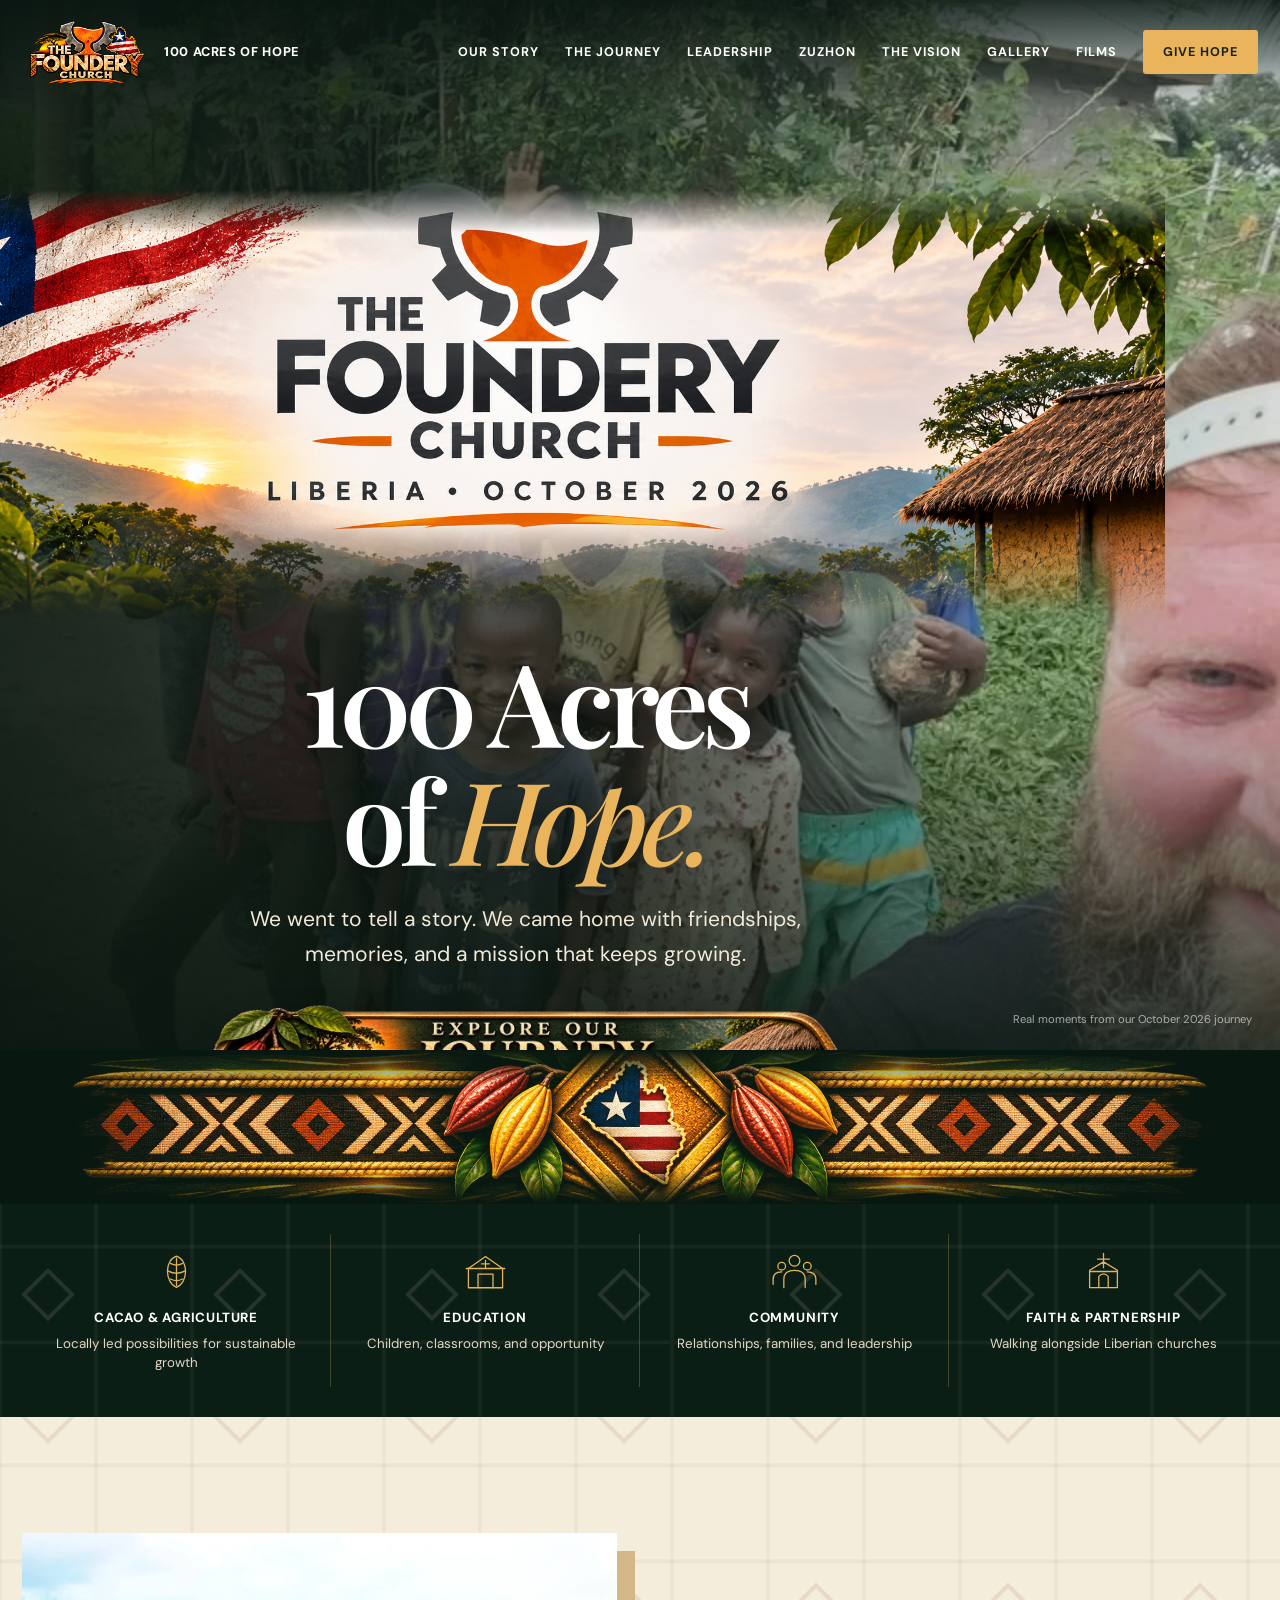
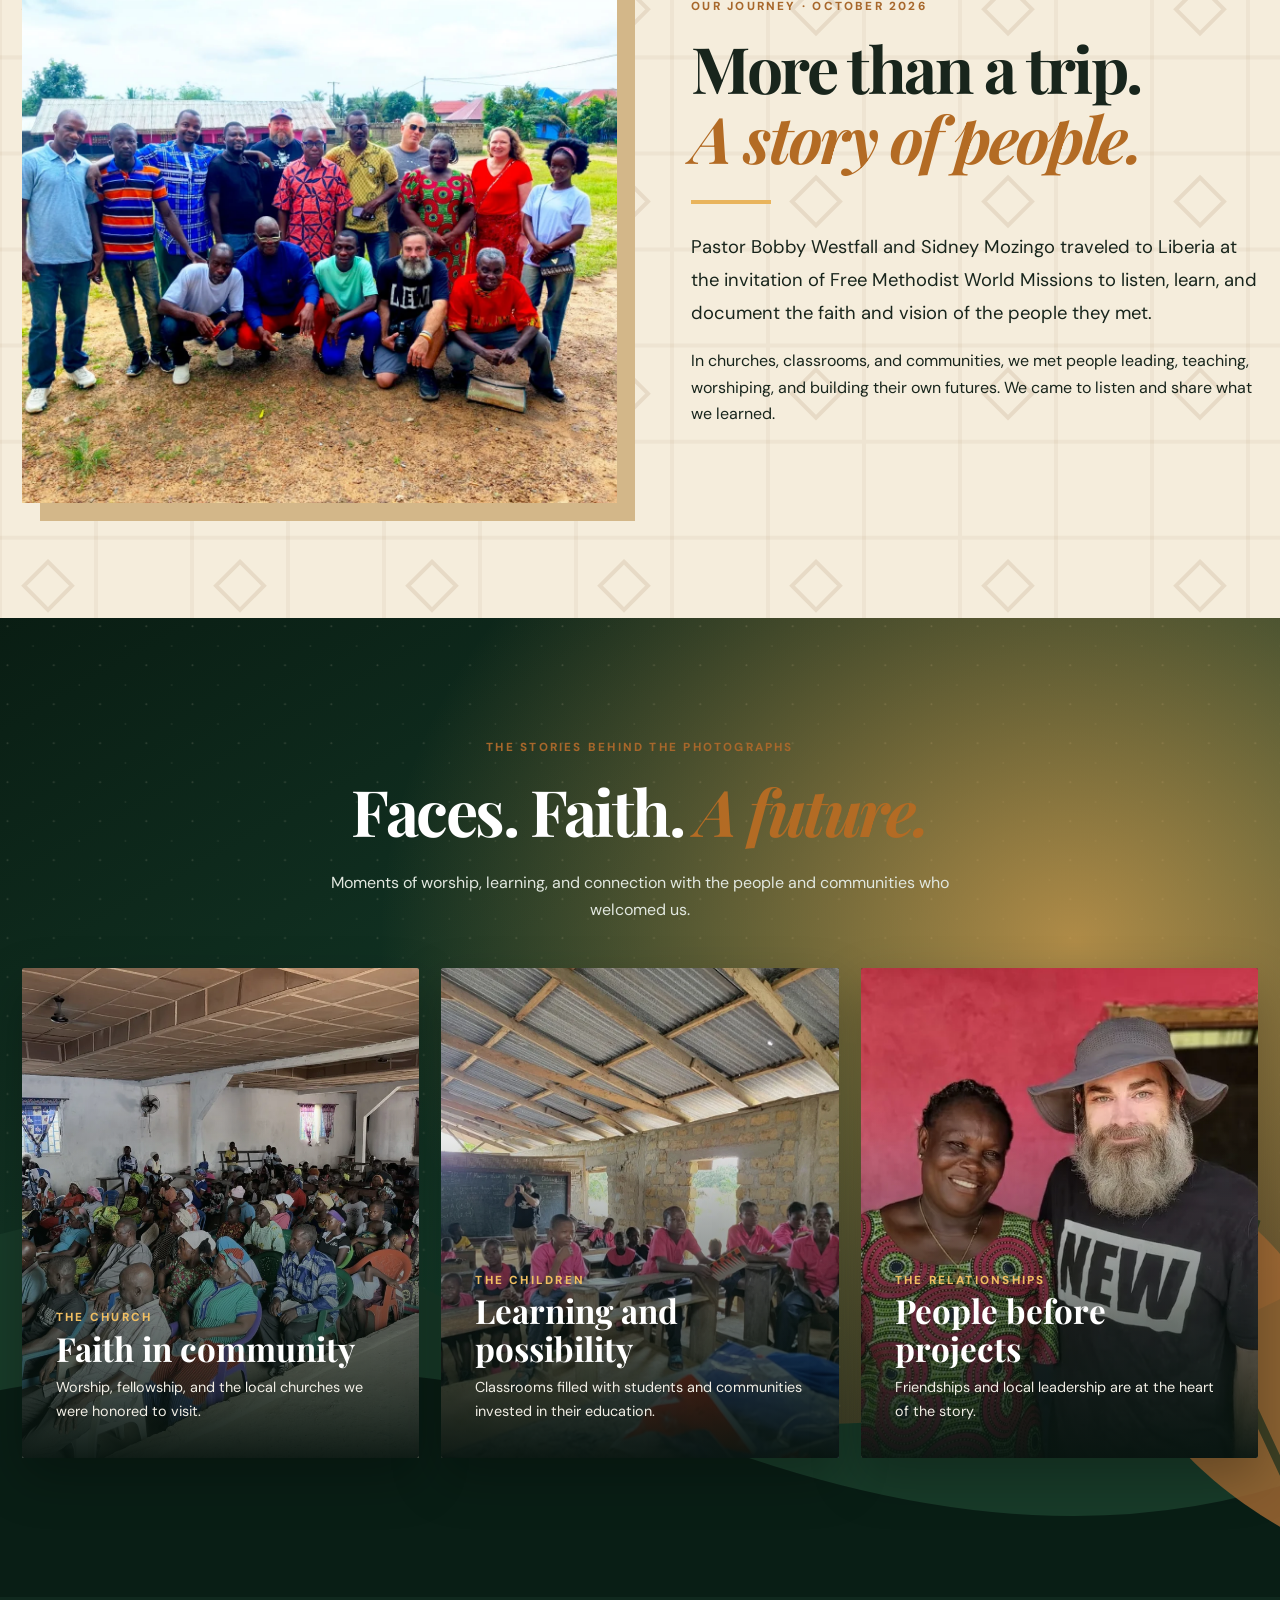
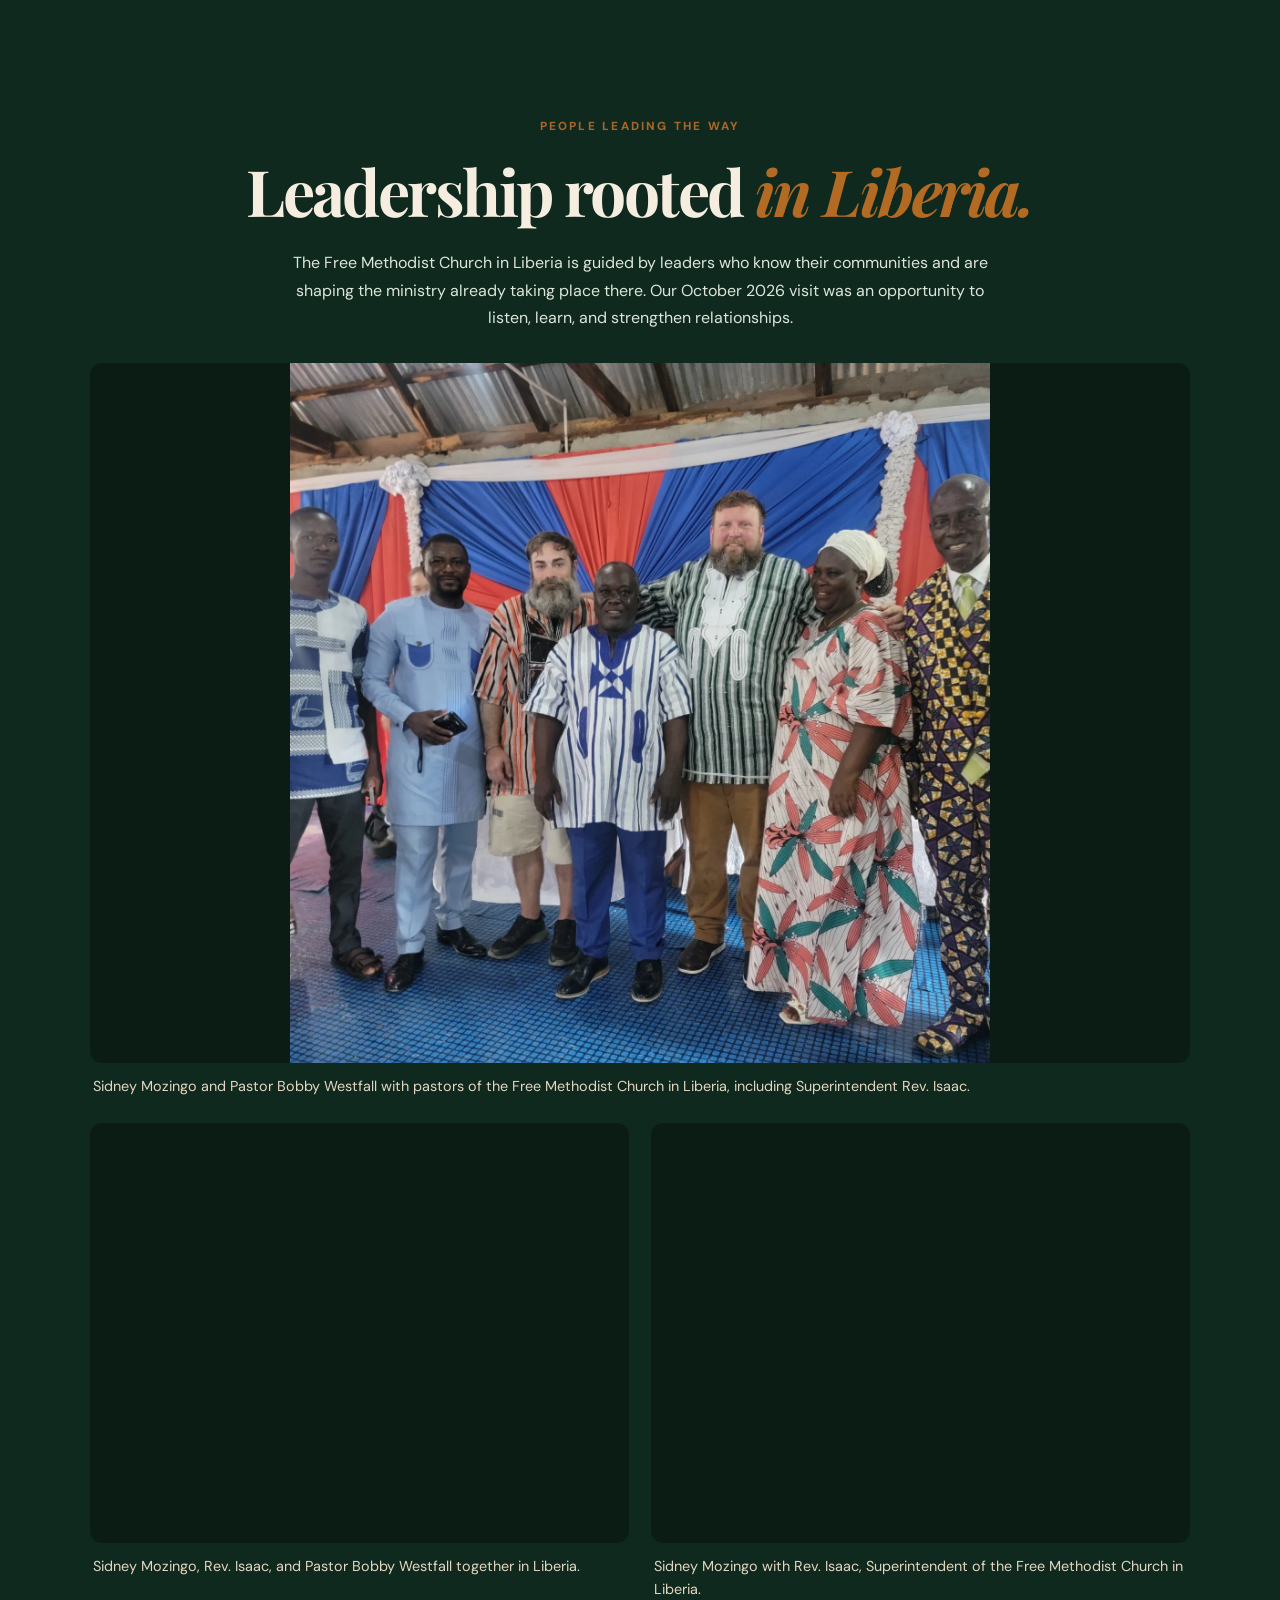
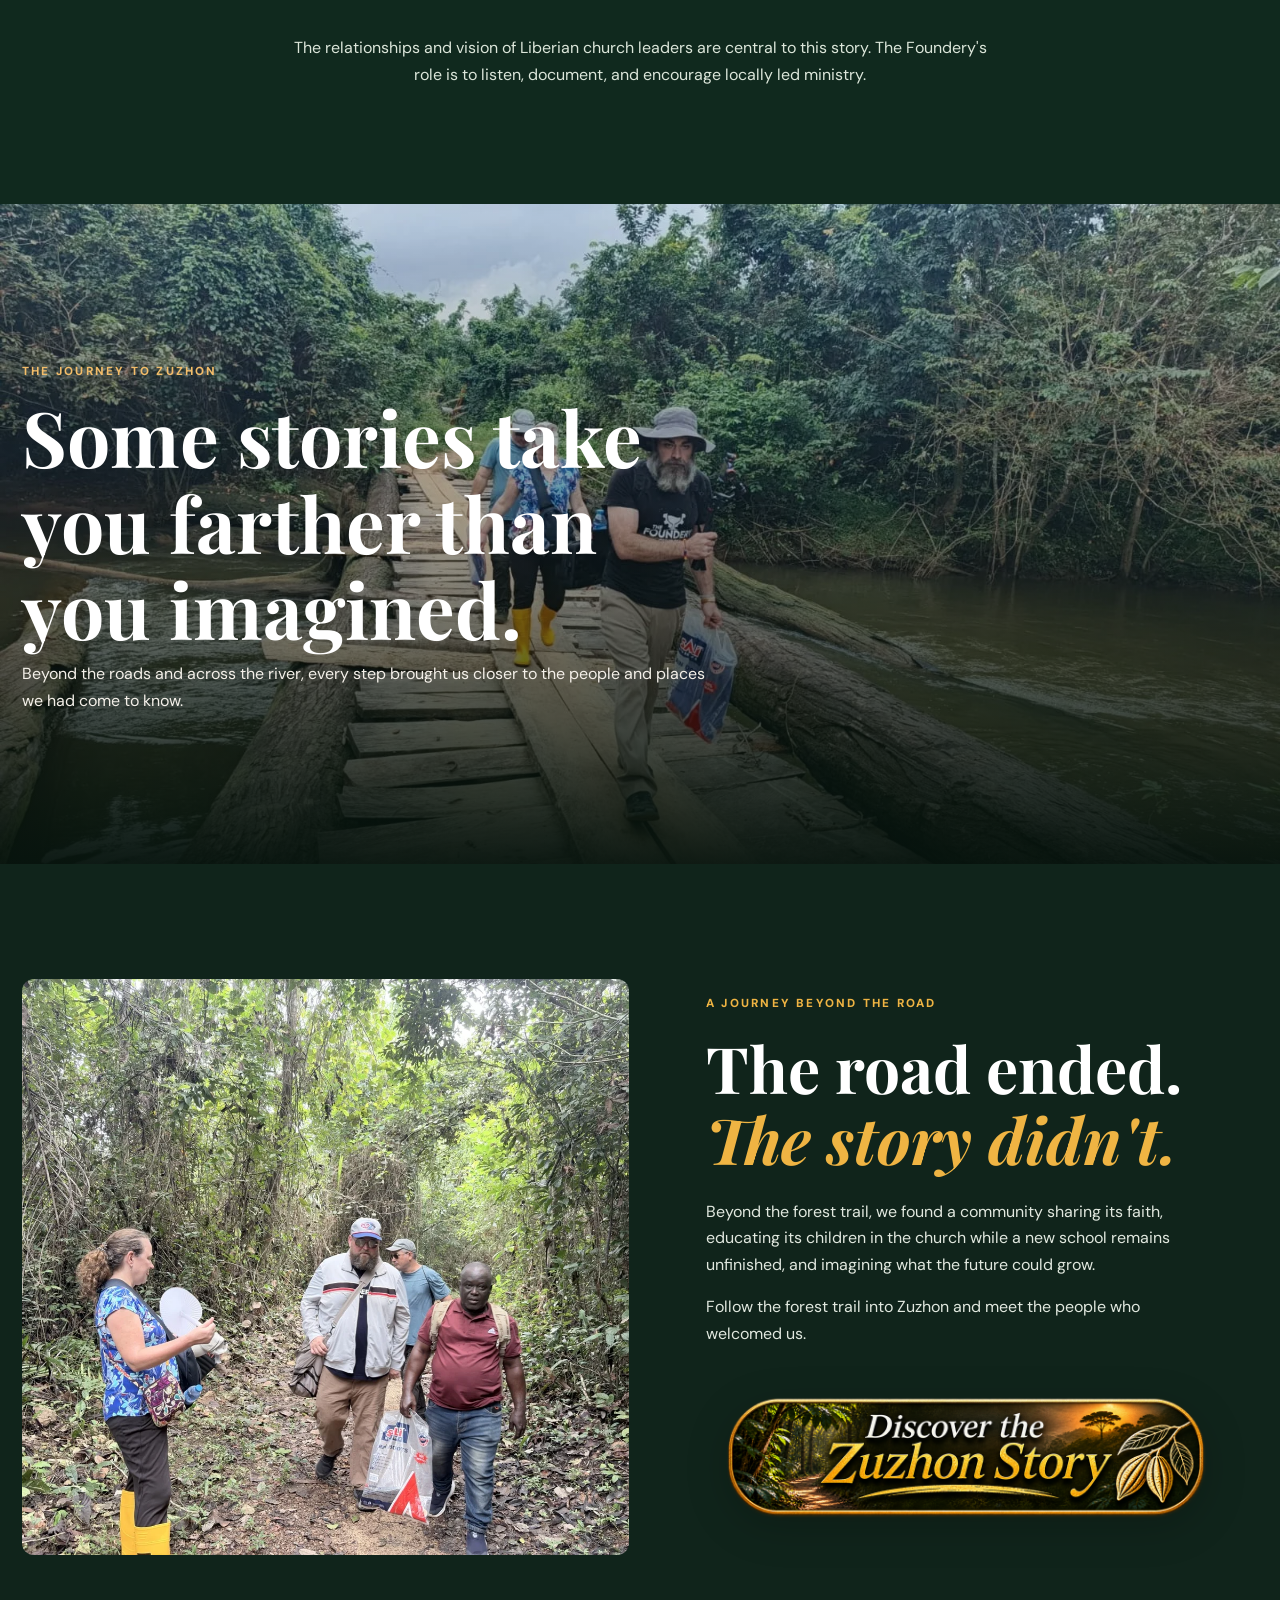
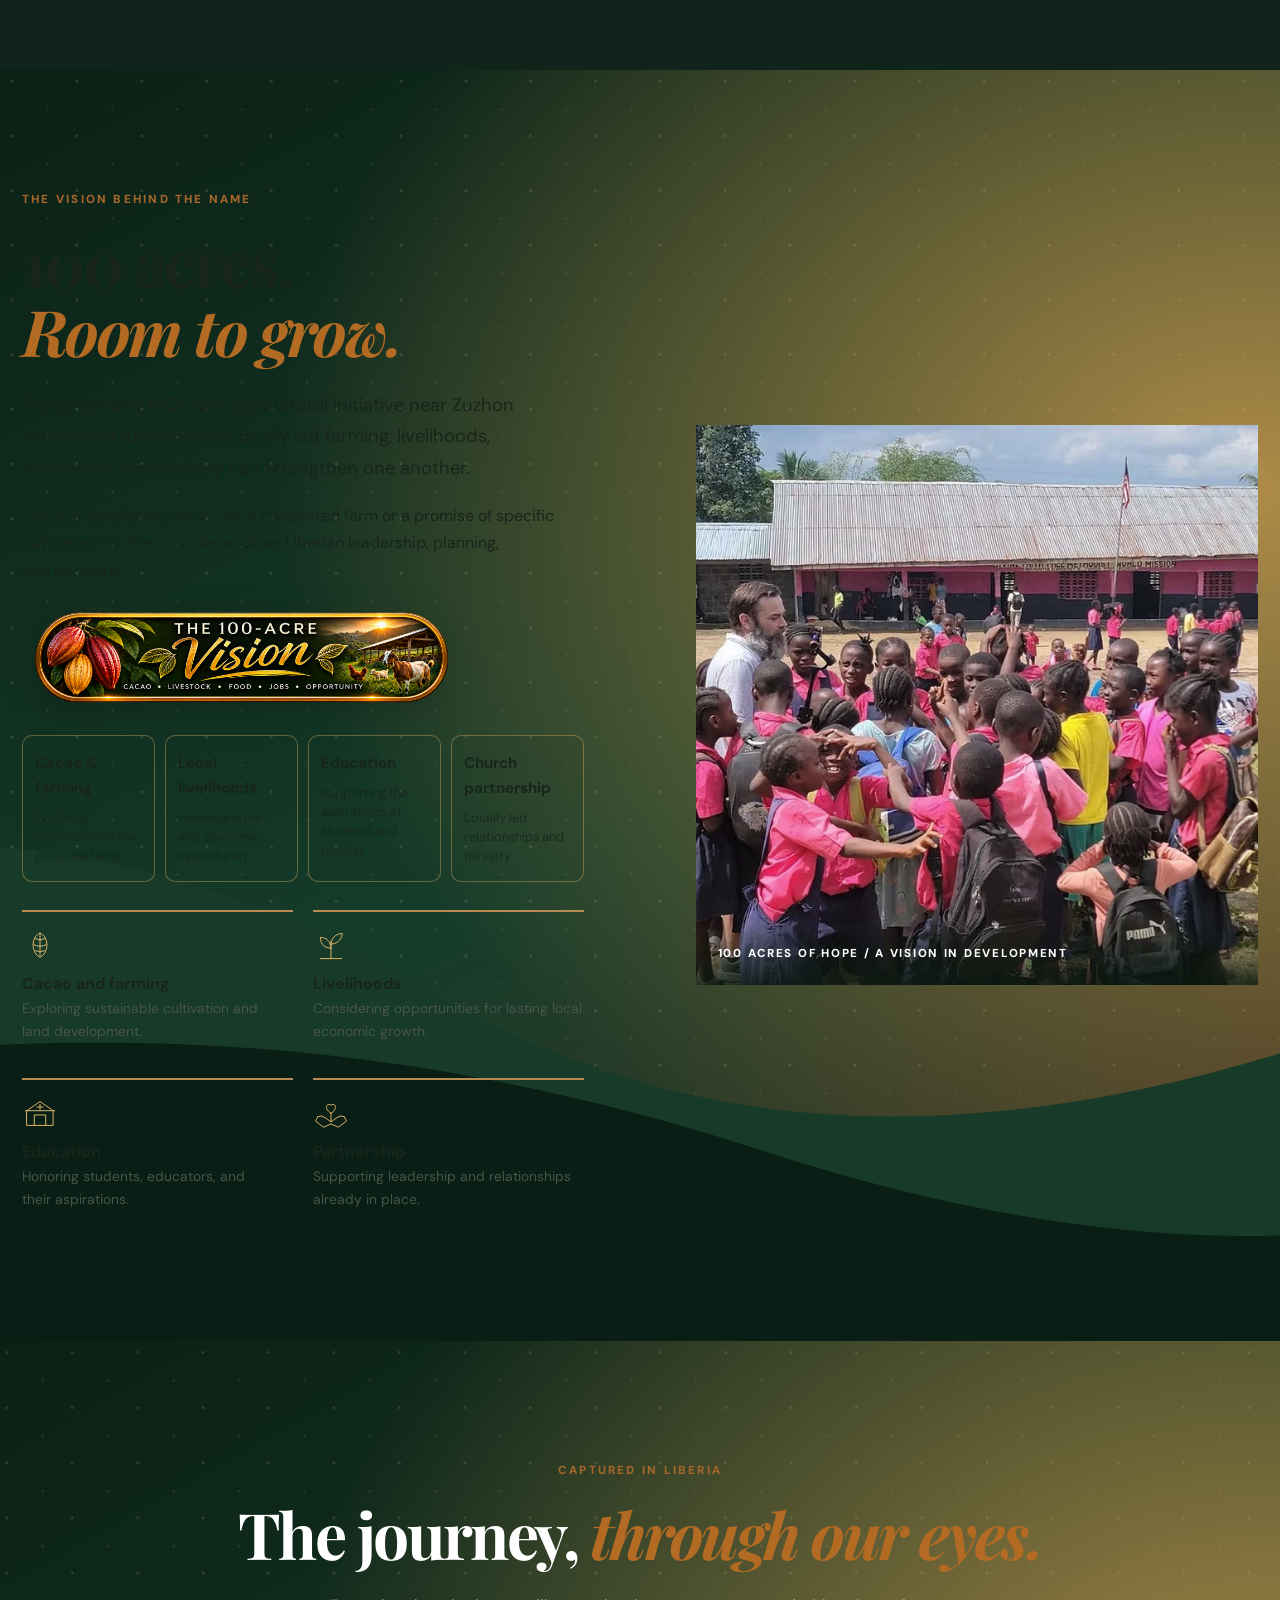
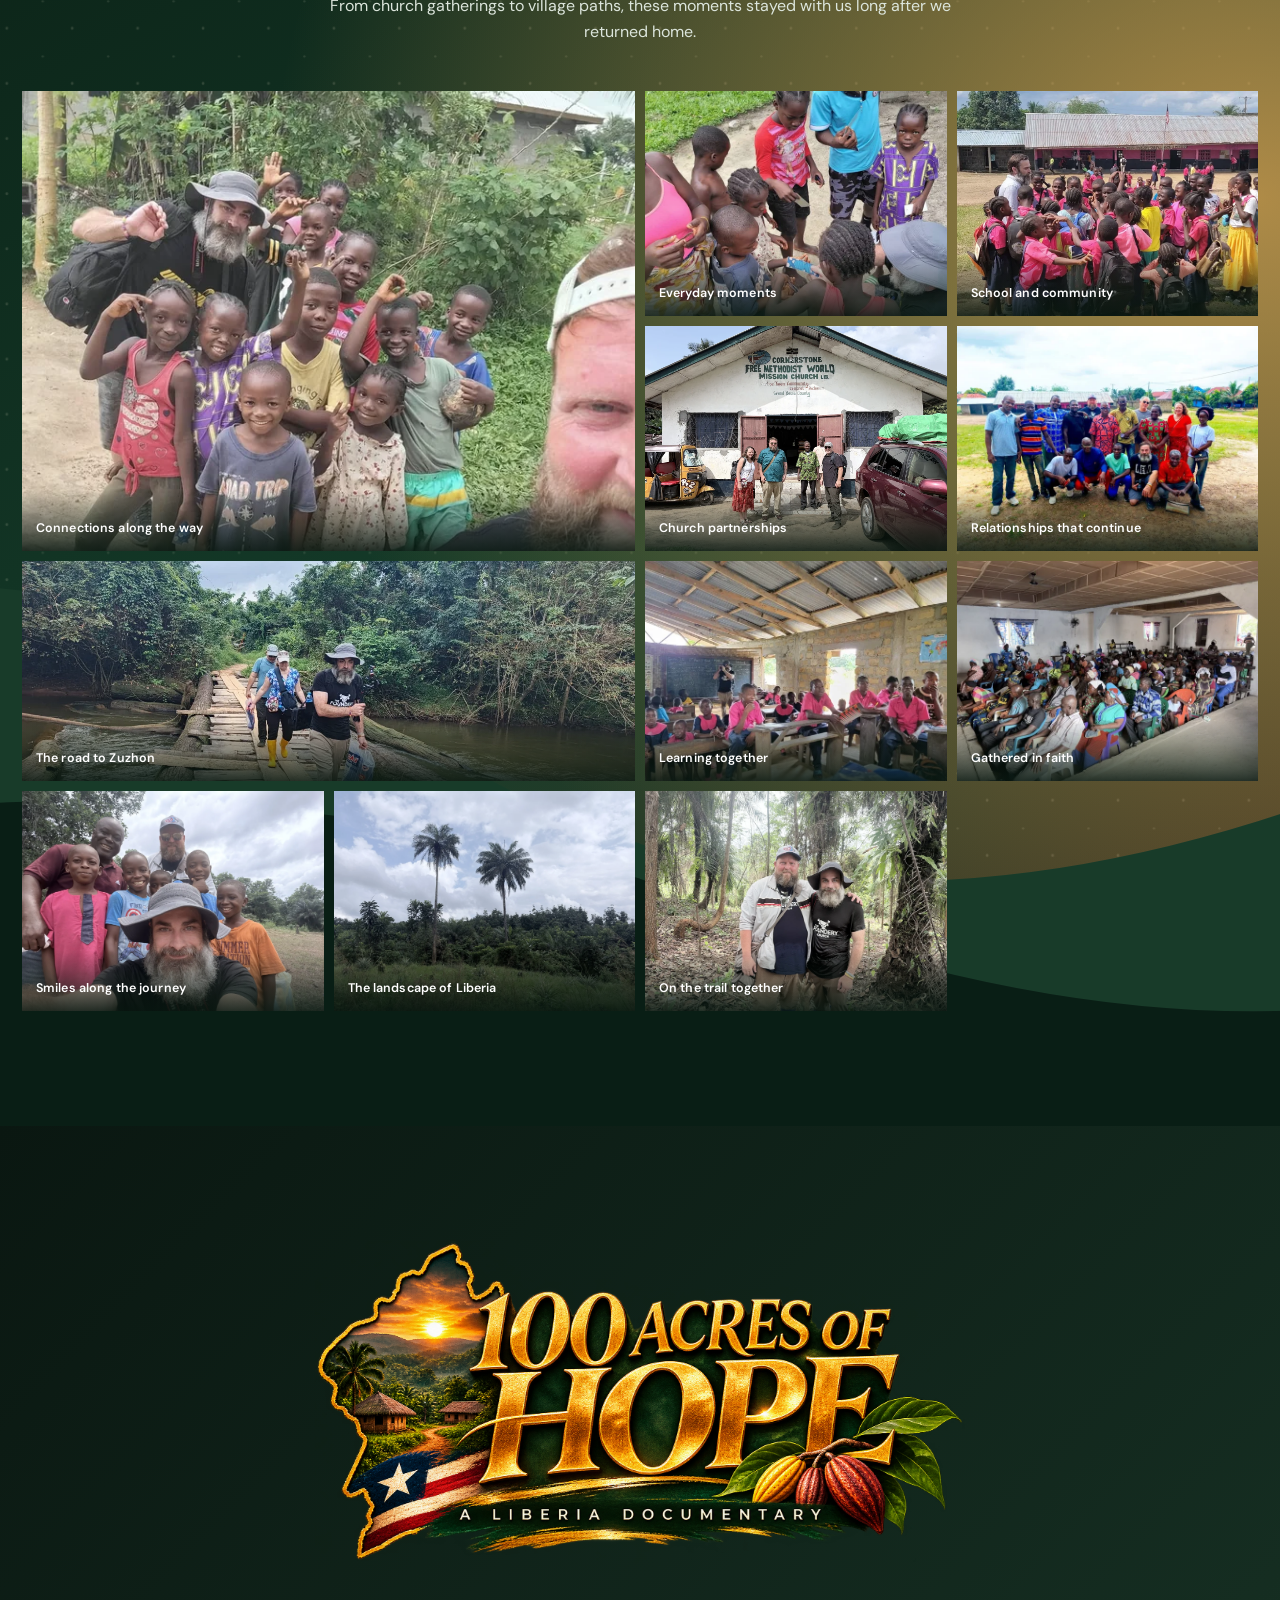
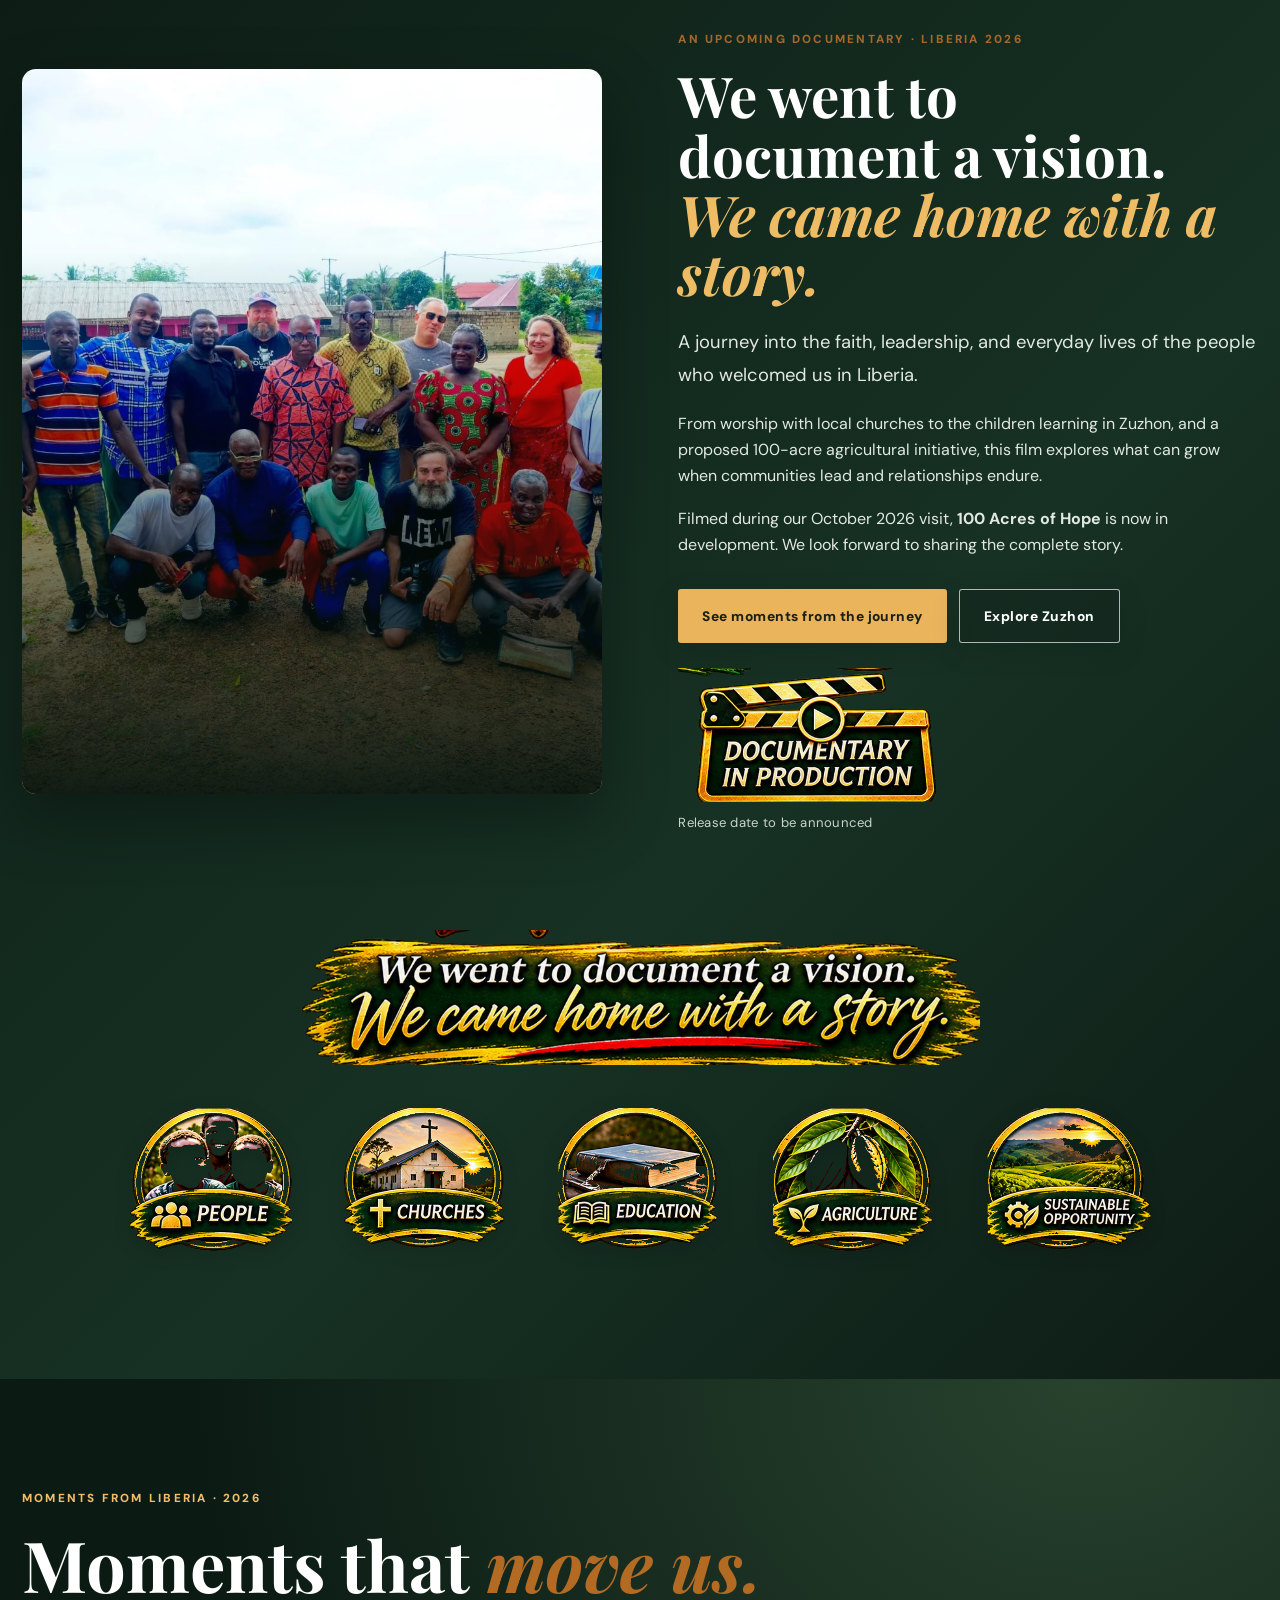
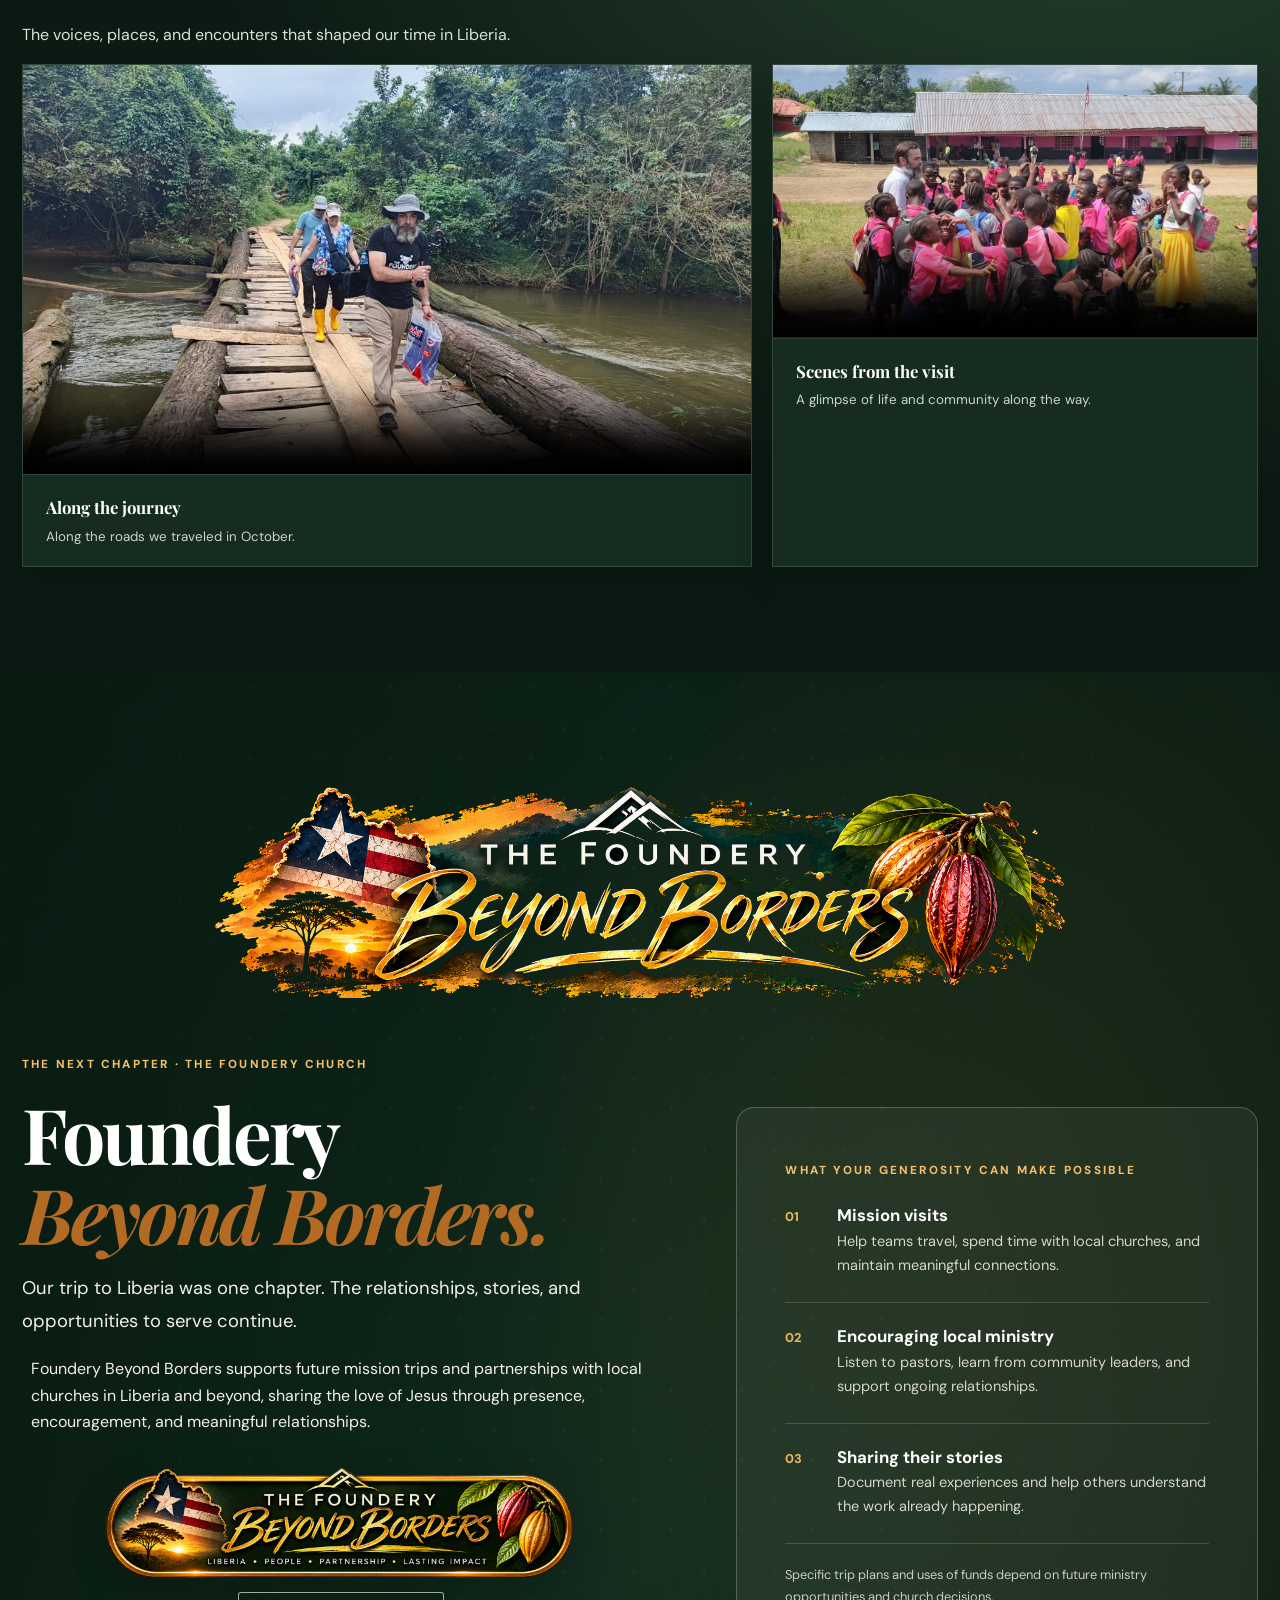
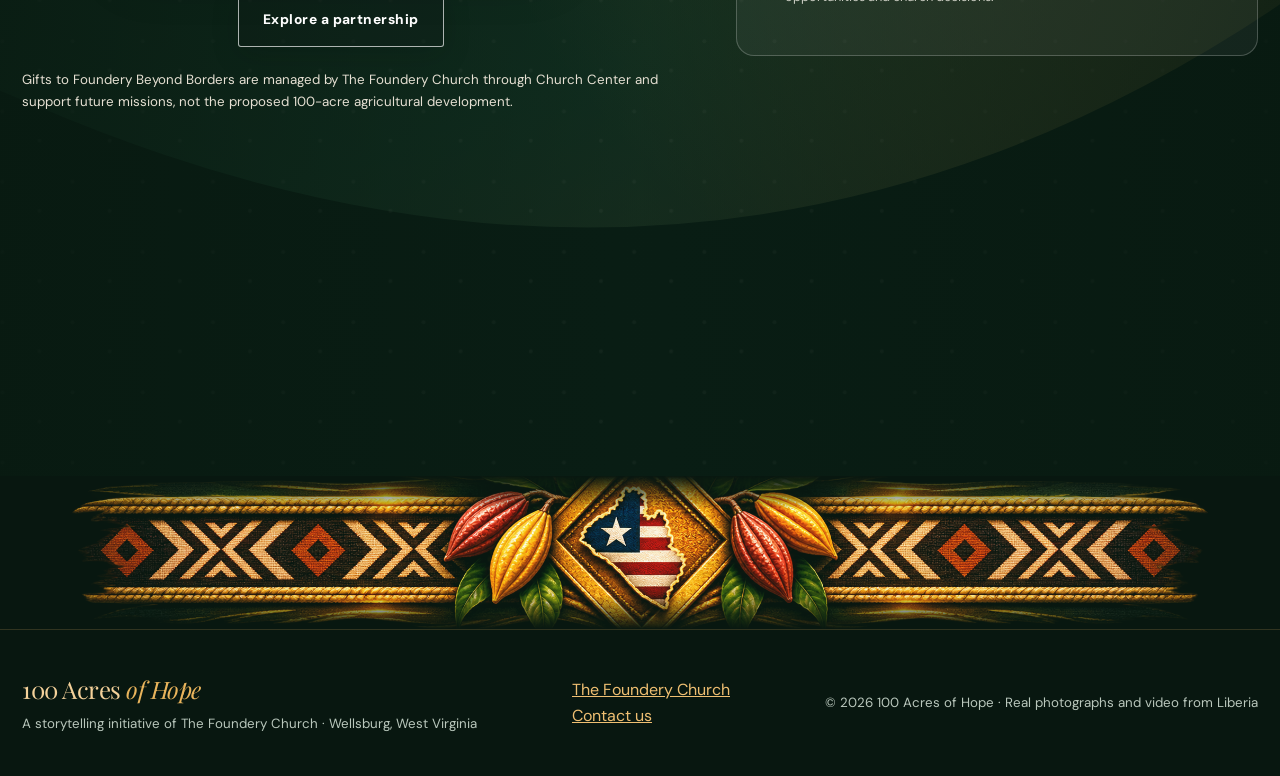
==== commit 286ed167: "Remove divider color block using dark footer background and screen-blended masked artwork" ====
--- a/index.html
+++ b/index.html
@@ -1,5 +1,5 @@
 <!doctype html><html lang="en"><head><meta charset="utf-8"><meta name="viewport" content="width=device-width,initial-scale=1"><meta name="theme-color" content="#101b16"><meta name="robots" content="index,follow"><link rel="canonical" href="https://100acresofhope.com/"><meta property="og:type" content="website"><meta property="og:url" content="https://100acresofhope.com/"><meta name="twitter:card" content="summary_large_image"><meta name="description" content="100 Acres of Hope: real stories, people and partnerships from The Foundery Church's October 2026 journey to Liberia."><meta property="og:title" content="100 Acres of Hope | Liberia"><meta property="og:description" content="The trip ended. The mission didn't. Explore the real photographs and stories from Liberia."><meta property="og:image" content="https://100acresofhope.com/assets/mission-team-and-leaders-1600.webp"><title>100 Acres of Hope | Liberia</title><link rel="icon" href="assets/cacao-cross.svg" type="image/svg+xml"><link rel="preconnect" href="https://fonts.googleapis.com"><link rel="preconnect" href="https://fonts.gstatic.com" crossorigin><link href="https://fonts.googleapis.com/css2?family=DM+Sans:wght@400;500;600;700;800&family=Playfair+Display:ital,wght@0,500;0,600;0,700;1,500;1,600&display=swap" rel="stylesheet"><style>
-:root{--dark:#101c17;--green:#193629;--gold:#efb443;--paper:#f8f0df;--rust:#9d4b26}*{box-sizing:border-box}html{scroll-behavior:smooth}body{margin:0;background:var(--paper);color:#18251c;font:16px/1.65 'DM Sans',sans-serif}img{display:block;max-width:100%}a{color:inherit}a:focus-visible,button:focus-visible{outline:3px solid var(--gold);outline-offset:4px}h1,h2,h3,p{margin-top:0}h1,h2,h3{line-height:1.12}h1,h2,.serif{font-family:'Playfair Display',Georgia,serif}.wrap{width:min(1240px,calc(100% - 44px));margin:auto}.eyebrow{font-size:.73rem;font-weight:800;letter-spacing:.24em;text-transform:uppercase;color:#a7672b}.nav{position:absolute;top:0;left:0;right:0;z-index:20;color:#fff;background:linear-gradient(#091510d9,#09151000)}.nav-inner{display:flex;align-items:center;justify-content:space-between;gap:24px;min-height:104px}.brand{display:flex;align-items:center;gap:12px;text-decoration:none;font-weight:800;letter-spacing:.05em;text-transform:uppercase;font-size:.8rem}.brand img{width:130px;height:77px;object-fit:contain;mix-blend-mode:screen;filter:contrast(1.15)}.nav-links{display:flex;align-items:center;gap:26px}.nav-links a{font-weight:700;font-size:.79rem;letter-spacing:.08em;text-transform:uppercase;text-decoration:none}.nav-links a:hover{color:var(--gold)}.nav-links .nav-cta,.button.gold{background:var(--gold);color:#1a2116;border:0}.nav-links .nav-cta{padding:12px 20px;border-radius:3px}.menu{display:none;background:#15281e;border:1px solid #ffffff77;border-radius:4px;color:white;padding:9px 14px;font:inherit}.hero{position:relative;min-height:790px;min-height:min(880px,100svh);display:flex;align-items:center;color:white;background:#14271c url('assets/hero-background.svg') center/cover;overflow:hidden}.hero-photo{position:absolute;inset:0;width:100%;height:100%;object-fit:cover;object-position:center 39%}.hero:after{content:"";position:absolute;inset:0;background:linear-gradient(90deg,#091810e8 0%,#091810b0 40%,#09181034 100%),linear-gradient(0deg,#091810cc,transparent 36%)}.hero-inner{position:relative;z-index:1;padding:170px 0 110px}.hero h1{font-size:clamp(3.7rem,8vw,8.5rem);font-weight:600;letter-spacing:-.055em;max-width:930px;margin:17px 0 25px;text-wrap:balance}.hero h1 em{font-weight:500;color:var(--gold)}.hero p{font-size:clamp(1.03rem,1.7vw,1.32rem);max-width:580px;color:#f2ead9}.hero .eyebrow{color:#f4c66d}.actions{display:flex;flex-wrap:wrap;gap:13px;margin-top:31px}.button{display:inline-flex;align-items:center;justify-content:center;text-decoration:none;font-size:.86rem;font-weight:800;letter-spacing:.035em;padding:15px 24px;border-radius:3px;transition:transform .2s}.button:hover{transform:translateY(-2px)}.button.outline{border:1px solid #ffffffaa;color:white;background:#101b1744}.hero-caption{position:absolute;z-index:2;bottom:22px;right:28px;color:#fff9;font-size:.7rem}.textile{height:clamp(100px,14vw,180px);background-color:#173c2b;background-blend-mode:multiply;background-image:url('assets/32C2A5AA-8870-4F3E-AF21-59ADD93A564C.png');background-position:center;background-size:min(94%,1150px) auto;background-repeat:no-repeat;position:relative;z-index:1;margin:0;width:100%;box-sizing:border-box}@media(max-width:600px){.textile{height:clamp(95px,25vw,145px);background-size:96% auto;margin:0}}.pillars{background:#211a14 url('assets/dark-paper-texture.svg') center/cover;color:white;padding:30px 0}.pillar-grid{display:grid;grid-template-columns:repeat(4,1fr)}.pillar{display:flex;flex-direction:column;align-items:center;text-align:center;padding:14px 22px;border-right:1px solid #d7b37344}.pillar:last-child{border:0}.pillar img{width:47px;height:47px;object-fit:contain;margin-bottom:12px}.pillar strong{font-size:.83rem;text-transform:uppercase;letter-spacing:.06em}.pillar small{color:#e3d6c4;line-height:1.5;margin-top:5px}.section{padding:clamp(76px,9vw,135px) 0}.journey{background:var(--paper) url('assets/cream-paper-texture.svg') center/cover}.split{display:grid;grid-template-columns:1.05fr 1fr;gap:6%;align-items:center}.photo-frame{position:relative;overflow:hidden;box-shadow:20px 20px 0 #d9bd8a}.photo-frame img{width:100%;height:570px;object-fit:cover}.section h2{font-size:clamp(2.7rem,5vw,5.2rem);letter-spacing:-.04em;margin:15px 0 24px}.section p{max-width:64ch}.lead{font-size:1.15rem;line-height:1.8}.accent{color:#b36b24;font-style:italic}.section-rule{height:4px;width:80px;background:var(--gold);margin:27px 0}.dark{background:#11251c url('assets/story-background.svg') center/cover;color:#fff}.dark p{color:#e1e7df}.section-heading{text-align:center;max-width:770px;margin:0 auto 45px}.section-heading p{margin-inline:auto}.story-grid{display:grid;grid-template-columns:repeat(3,minmax(0,1fr));gap:18px}.story-card{position:relative;min-height:490px;overflow:hidden;background:#203629}.story-card img{width:100%;height:490px;object-fit:cover;transition:transform .5s}.story-card:hover img{transform:scale(1.04)}.story-card:after{content:"";position:absolute;inset:0;background:linear-gradient(0deg,#07150ff2,transparent 75%)}.story-copy{position:absolute;z-index:1;bottom:0;padding:26px;color:white}.story-copy h3{font-family:'Playfair Display',serif;font-size:2rem;margin:0 0 8px}.story-copy p{font-size:.9rem;margin:0;color:#f1eee5}.story-copy .eyebrow{color:#f1bf62}.feature{background:#12251b;color:white;position:relative;min-height:560px;display:flex;align-items:end;overflow:hidden}.feature>img{position:absolute;inset:0;width:100%;height:100%;object-fit:cover;object-position:center 50%}.feature:after{content:"";position:absolute;inset:0;background:linear-gradient(0deg,#081811f0,#08181100 72%)}.feature-content{position:relative;z-index:1;padding:100px 0 65px}.feature h2{font-size:clamp(2.6rem,6vw,5.8rem);max-width:850px;margin:10px 0}.feature p{max-width:700px;color:#f4f0e9}.vision{background:#f7eddb url('assets/vision-background.svg') center/cover}.vision-grid{display:grid;grid-template-columns:1fr 1fr;gap:9%;align-items:center}.vision-list{display:grid;grid-template-columns:1fr 1fr;gap:16px;margin-top:28px}.vision-item{border-top:2px solid #b78244;padding-top:15px}.vision-item img{width:36px;height:36px;margin-bottom:8px}.vision-item strong{display:block}.vision-item p{font-size:.86rem;color:#48554a}.vision-visual{position:relative}.vision-visual img{width:100%;height:560px;object-fit:cover}.vision-visual:after{content:"100 ACRES OF HOPE  /  A VISION IN DEVELOPMENT";position:absolute;bottom:0;left:0;right:0;padding:22px;color:white;font-size:.72rem;font-weight:800;letter-spacing:.15em;background:linear-gradient(transparent,#091810dc)}.gallery{background:#14251c url('assets/gallery-background.svg') center/cover;color:white}.gallery p{color:#dce5dc}.gallery-grid{display:grid;grid-template-columns:repeat(4,1fr);gap:12px}.gallery-grid figure{margin:0;position:relative;overflow:hidden;min-height:220px}.gallery-grid figure:first-child{grid-column:span 2;grid-row:span 2}.gallery-grid img{height:100%;width:100%;object-fit:cover;position:absolute;inset:0;transition:transform .4s}.gallery-grid figure:hover img{transform:scale(1.04)}.gallery-grid figcaption{position:absolute;bottom:0;left:0;right:0;padding:28px 14px 12px;background:linear-gradient(transparent,#081710df);color:white;font-size:.78rem}.giving{background:#11261b url('assets/donation-background.svg') center/cover;color:#fff;text-align:center}.giving h2{font-size:clamp(3rem,7vw,6.5rem);margin:18px auto;max-width:1000px}.giving p{margin-inline:auto;color:#f3f1e8}.giving .actions{justify-content:center}.giving small{display:block;margin:22px auto 0;max-width:660px;color:#e6e0d3}.footer{background:#081710;color:#e0e5db;padding:40px 0}.footer-inner{display:flex;justify-content:space-between;gap:22px;align-items:center;flex-wrap:wrap}.footer a{color:#efbf72}.footer small{color:#b9c7bc}.footer-brand{font-family:'Playfair Display',serif;font-size:1.5rem;color:#f4d19a}.footer-brand span{font-style:italic;color:var(--gold)}@media(max-width:850px){.nav-inner{min-height:76px;flex-wrap:wrap}.brand img{width:104px;height:62px}.menu{display:block}.nav-links{display:none;flex-basis:100%;background:#11251c;flex-direction:column;align-items:stretch;gap:0;padding:12px 18px 22px}.nav-links.open{display:flex}.nav-links a{padding:12px 0}.nav-links .nav-cta{text-align:center}.hero{min-height:720px}.hero-inner{padding:160px 0 85px}.hero-photo{object-position:59% center}.hero:after{background:linear-gradient(90deg,#08160fe8,#08160f80),linear-gradient(0deg,#08160fc9,transparent 45%)}.pillar-grid{grid-template-columns:repeat(2,1fr);gap:12px}.pillar:nth-child(2){border-right:0}.split,.vision-grid{grid-template-columns:1fr;gap:50px}.photo-frame img{height:420px}.story-grid{grid-template-columns:1fr 1fr}.story-card,.story-card img{min-height:370px;height:370px}.gallery-grid{grid-template-columns:1fr 1fr}.gallery-grid figure:first-child{grid-column:span 2;grid-row:span 1;min-height:300px}.gallery-grid figure{min-height:220px}}@media(max-width:550px){.wrap{width:calc(100% - 34px)}.hero{min-height:700px}.hero h1{font-size:clamp(3.3rem,13vw,5.2rem)}.hero-caption{display:none}.pillar{padding:12px 7px}.pillar strong{font-size:.7rem}.pillar small{font-size:.7rem}.story-grid{grid-template-columns:1fr}.story-card,.story-card img{height:390px}.vision-list{grid-template-columns:1fr 1fr}.vision-visual img{height:370px}.gallery-grid figure{min-height:165px}.gallery-grid figure:first-child{min-height:240px}.gallery-grid figcaption{font-size:.7rem}.feature{min-height:500px}.button{width:100%}.actions{flex-direction:column}.footer-inner{align-items:start;flex-direction:column}}@media(prefers-reduced-motion:reduce){html{scroll-behavior:auto}*,*:before,*:after{transition:none!important}}
+:root{--dark:#101c17;--green:#193629;--gold:#efb443;--paper:#f8f0df;--rust:#9d4b26}*{box-sizing:border-box}html{scroll-behavior:smooth}body{margin:0;background:var(--paper);color:#18251c;font:16px/1.65 'DM Sans',sans-serif}img{display:block;max-width:100%}a{color:inherit}a:focus-visible,button:focus-visible{outline:3px solid var(--gold);outline-offset:4px}h1,h2,h3,p{margin-top:0}h1,h2,h3{line-height:1.12}h1,h2,.serif{font-family:'Playfair Display',Georgia,serif}.wrap{width:min(1240px,calc(100% - 44px));margin:auto}.eyebrow{font-size:.73rem;font-weight:800;letter-spacing:.24em;text-transform:uppercase;color:#a7672b}.nav{position:absolute;top:0;left:0;right:0;z-index:20;color:#fff;background:linear-gradient(#091510d9,#09151000)}.nav-inner{display:flex;align-items:center;justify-content:space-between;gap:24px;min-height:104px}.brand{display:flex;align-items:center;gap:12px;text-decoration:none;font-weight:800;letter-spacing:.05em;text-transform:uppercase;font-size:.8rem}.brand img{width:130px;height:77px;object-fit:contain;mix-blend-mode:screen;filter:contrast(1.15)}.nav-links{display:flex;align-items:center;gap:26px}.nav-links a{font-weight:700;font-size:.79rem;letter-spacing:.08em;text-transform:uppercase;text-decoration:none}.nav-links a:hover{color:var(--gold)}.nav-links .nav-cta,.button.gold{background:var(--gold);color:#1a2116;border:0}.nav-links .nav-cta{padding:12px 20px;border-radius:3px}.menu{display:none;background:#15281e;border:1px solid #ffffff77;border-radius:4px;color:white;padding:9px 14px;font:inherit}.hero{position:relative;min-height:790px;min-height:min(880px,100svh);display:flex;align-items:center;color:white;background:#14271c url('assets/hero-background.svg') center/cover;overflow:hidden}.hero-photo{position:absolute;inset:0;width:100%;height:100%;object-fit:cover;object-position:center 39%}.hero:after{content:"";position:absolute;inset:0;background:linear-gradient(90deg,#091810e8 0%,#091810b0 40%,#09181034 100%),linear-gradient(0deg,#091810cc,transparent 36%)}.hero-inner{position:relative;z-index:1;padding:170px 0 110px}.hero h1{font-size:clamp(3.7rem,8vw,8.5rem);font-weight:600;letter-spacing:-.055em;max-width:930px;margin:17px 0 25px;text-wrap:balance}.hero h1 em{font-weight:500;color:var(--gold)}.hero p{font-size:clamp(1.03rem,1.7vw,1.32rem);max-width:580px;color:#f2ead9}.hero .eyebrow{color:#f4c66d}.actions{display:flex;flex-wrap:wrap;gap:13px;margin-top:31px}.button{display:inline-flex;align-items:center;justify-content:center;text-decoration:none;font-size:.86rem;font-weight:800;letter-spacing:.035em;padding:15px 24px;border-radius:3px;transition:transform .2s}.button:hover{transform:translateY(-2px)}.button.outline{border:1px solid #ffffffaa;color:white;background:#101b1744}.hero-caption{position:absolute;z-index:2;bottom:22px;right:28px;color:#fff9;font-size:.7rem}.textile{height:clamp(88px,12vw,155px);background:#081710;position:relative;isolation:isolate;margin:0;width:100%;overflow:hidden;box-sizing:border-box}.textile::before{content:"";position:absolute;inset:0;background-image:url('assets/32C2A5AA-8870-4F3E-AF21-59ADD93A564C.png');background-position:center;background-size:min(96%,1150px) auto;background-repeat:no-repeat;mix-blend-mode:screen;-webkit-mask-image:linear-gradient(to bottom,transparent 0%,#000 22%,#000 78%,transparent 100%);mask-image:linear-gradient(to bottom,transparent 0%,#000 22%,#000 78%,transparent 100%)}@media(max-width:600px){.textile{height:clamp(84px,23vw,125px)}.textile::before{background-size:98% auto}}.pillars{background:#211a14 url('assets/dark-paper-texture.svg') center/cover;color:white;padding:30px 0}.pillar-grid{display:grid;grid-template-columns:repeat(4,1fr)}.pillar{display:flex;flex-direction:column;align-items:center;text-align:center;padding:14px 22px;border-right:1px solid #d7b37344}.pillar:last-child{border:0}.pillar img{width:47px;height:47px;object-fit:contain;margin-bottom:12px}.pillar strong{font-size:.83rem;text-transform:uppercase;letter-spacing:.06em}.pillar small{color:#e3d6c4;line-height:1.5;margin-top:5px}.section{padding:clamp(76px,9vw,135px) 0}.journey{background:var(--paper) url('assets/cream-paper-texture.svg') center/cover}.split{display:grid;grid-template-columns:1.05fr 1fr;gap:6%;align-items:center}.photo-frame{position:relative;overflow:hidden;box-shadow:20px 20px 0 #d9bd8a}.photo-frame img{width:100%;height:570px;object-fit:cover}.section h2{font-size:clamp(2.7rem,5vw,5.2rem);letter-spacing:-.04em;margin:15px 0 24px}.section p{max-width:64ch}.lead{font-size:1.15rem;line-height:1.8}.accent{color:#b36b24;font-style:italic}.section-rule{height:4px;width:80px;background:var(--gold);margin:27px 0}.dark{background:#11251c url('assets/story-background.svg') center/cover;color:#fff}.dark p{color:#e1e7df}.section-heading{text-align:center;max-width:770px;margin:0 auto 45px}.section-heading p{margin-inline:auto}.story-grid{display:grid;grid-template-columns:repeat(3,minmax(0,1fr));gap:18px}.story-card{position:relative;min-height:490px;overflow:hidden;background:#203629}.story-card img{width:100%;height:490px;object-fit:cover;transition:transform .5s}.story-card:hover img{transform:scale(1.04)}.story-card:after{content:"";position:absolute;inset:0;background:linear-gradient(0deg,#07150ff2,transparent 75%)}.story-copy{position:absolute;z-index:1;bottom:0;padding:26px;color:white}.story-copy h3{font-family:'Playfair Display',serif;font-size:2rem;margin:0 0 8px}.story-copy p{font-size:.9rem;margin:0;color:#f1eee5}.story-copy .eyebrow{color:#f1bf62}.feature{background:#12251b;color:white;position:relative;min-height:560px;display:flex;align-items:end;overflow:hidden}.feature>img{position:absolute;inset:0;width:100%;height:100%;object-fit:cover;object-position:center 50%}.feature:after{content:"";position:absolute;inset:0;background:linear-gradient(0deg,#081811f0,#08181100 72%)}.feature-content{position:relative;z-index:1;padding:100px 0 65px}.feature h2{font-size:clamp(2.6rem,6vw,5.8rem);max-width:850px;margin:10px 0}.feature p{max-width:700px;color:#f4f0e9}.vision{background:#f7eddb url('assets/vision-background.svg') center/cover}.vision-grid{display:grid;grid-template-columns:1fr 1fr;gap:9%;align-items:center}.vision-list{display:grid;grid-template-columns:1fr 1fr;gap:16px;margin-top:28px}.vision-item{border-top:2px solid #b78244;padding-top:15px}.vision-item img{width:36px;height:36px;margin-bottom:8px}.vision-item strong{display:block}.vision-item p{font-size:.86rem;color:#48554a}.vision-visual{position:relative}.vision-visual img{width:100%;height:560px;object-fit:cover}.vision-visual:after{content:"100 ACRES OF HOPE  /  A VISION IN DEVELOPMENT";position:absolute;bottom:0;left:0;right:0;padding:22px;color:white;font-size:.72rem;font-weight:800;letter-spacing:.15em;background:linear-gradient(transparent,#091810dc)}.gallery{background:#14251c url('assets/gallery-background.svg') center/cover;color:white}.gallery p{color:#dce5dc}.gallery-grid{display:grid;grid-template-columns:repeat(4,1fr);gap:12px}.gallery-grid figure{margin:0;position:relative;overflow:hidden;min-height:220px}.gallery-grid figure:first-child{grid-column:span 2;grid-row:span 2}.gallery-grid img{height:100%;width:100%;object-fit:cover;position:absolute;inset:0;transition:transform .4s}.gallery-grid figure:hover img{transform:scale(1.04)}.gallery-grid figcaption{position:absolute;bottom:0;left:0;right:0;padding:28px 14px 12px;background:linear-gradient(transparent,#081710df);color:white;font-size:.78rem}.giving{background:#11261b url('assets/donation-background.svg') center/cover;color:#fff;text-align:center}.giving h2{font-size:clamp(3rem,7vw,6.5rem);margin:18px auto;max-width:1000px}.giving p{margin-inline:auto;color:#f3f1e8}.giving .actions{justify-content:center}.giving small{display:block;margin:22px auto 0;max-width:660px;color:#e6e0d3}.footer{background:#081710;color:#e0e5db;padding:40px 0}.footer-inner{display:flex;justify-content:space-between;gap:22px;align-items:center;flex-wrap:wrap}.footer a{color:#efbf72}.footer small{color:#b9c7bc}.footer-brand{font-family:'Playfair Display',serif;font-size:1.5rem;color:#f4d19a}.footer-brand span{font-style:italic;color:var(--gold)}@media(max-width:850px){.nav-inner{min-height:76px;flex-wrap:wrap}.brand img{width:104px;height:62px}.menu{display:block}.nav-links{display:none;flex-basis:100%;background:#11251c;flex-direction:column;align-items:stretch;gap:0;padding:12px 18px 22px}.nav-links.open{display:flex}.nav-links a{padding:12px 0}.nav-links .nav-cta{text-align:center}.hero{min-height:720px}.hero-inner{padding:160px 0 85px}.hero-photo{object-position:59% center}.hero:after{background:linear-gradient(90deg,#08160fe8,#08160f80),linear-gradient(0deg,#08160fc9,transparent 45%)}.pillar-grid{grid-template-columns:repeat(2,1fr);gap:12px}.pillar:nth-child(2){border-right:0}.split,.vision-grid{grid-template-columns:1fr;gap:50px}.photo-frame img{height:420px}.story-grid{grid-template-columns:1fr 1fr}.story-card,.story-card img{min-height:370px;height:370px}.gallery-grid{grid-template-columns:1fr 1fr}.gallery-grid figure:first-child{grid-column:span 2;grid-row:span 1;min-height:300px}.gallery-grid figure{min-height:220px}}@media(max-width:550px){.wrap{width:calc(100% - 34px)}.hero{min-height:700px}.hero h1{font-size:clamp(3.3rem,13vw,5.2rem)}.hero-caption{display:none}.pillar{padding:12px 7px}.pillar strong{font-size:.7rem}.pillar small{font-size:.7rem}.story-grid{grid-template-columns:1fr}.story-card,.story-card img{height:390px}.vision-list{grid-template-columns:1fr 1fr}.vision-visual img{height:370px}.gallery-grid figure{min-height:165px}.gallery-grid figure:first-child{min-height:240px}.gallery-grid figcaption{font-size:.7rem}.feature{min-height:500px}.button{width:100%}.actions{flex-direction:column}.footer-inner{align-items:start;flex-direction:column}}@media(prefers-reduced-motion:reduce){html{scroll-behavior:auto}*,*:before,*:after{transition:none!important}}
 .video-section{background:#0b1b14;color:#fff;padding:105px 0}.video-section h2{font-size:clamp(2.7rem,5.5vw,5.6rem);margin:14px 0 18px}.video-grid{display:grid;grid-template-columns:1.5fr 1fr;gap:20px}.video-card{position:relative;background:#172c20;border:1px solid #ffffff20;overflow:hidden}.video-card video{display:block;width:100%;aspect-ratio:16/9;object-fit:cover;background:#09170e}.video-card .video-description{padding:19px 23px}.video-card strong{display:block;font-family:'Playfair Display',serif;font-size:1.4rem}.video-card small{color:#c9d5c8}.video-note{font-size:.83rem;color:#b8c9b8;margin-top:20px}@media(max-width:800px){.video-grid{grid-template-columns:1fr}.video-section{padding:75px 0}}.gallery-grid figure:nth-child(n+6){min-height:220px}.gallery-grid figure:nth-child(6){grid-column:span 2}@media(max-width:550px){.gallery-grid figure:nth-child(6){grid-column:span 2}}.forest-feature{background:#0b1a13;color:white;padding:0;overflow:hidden}.forest-feature .forest-grid{display:grid;grid-template-columns:1.05fr .95fr;min-height:640px}.forest-photo{position:relative;min-height:520px}.forest-photo img{position:absolute;inset:0;width:100%;height:100%;object-fit:cover}.forest-copy{display:flex;flex-direction:column;justify-content:center;padding:clamp(35px,6vw,100px);background:#10281b url('assets/story-background.svg') center/cover}.forest-copy h2{font-size:clamp(2.8rem,5vw,5.4rem);margin:16px 0 22px}.forest-copy p{color:#e4e9df}.forest-thumbs{display:grid;grid-template-columns:repeat(3,1fr);gap:10px;margin-top:28px}.forest-thumbs img{width:100%;height:120px;object-fit:cover}.film-grid-new{display:grid;grid-template-columns:repeat(3,minmax(0,1fr));gap:18px;margin-top:24px}.film-grid-new video{width:100%;aspect-ratio:9/12;object-fit:cover;display:block;background:#09180f}.film-grid-new .video-card strong{font-size:1.2rem}.gallery-grid figure:nth-child(n+9){min-height:220px}@media(max-width:850px){.forest-feature .forest-grid{grid-template-columns:1fr}.forest-photo{min-height:470px}.forest-copy{padding:55px 25px}.film-grid-new{grid-template-columns:1fr 1fr}}@media(max-width:550px){.film-grid-new{grid-template-columns:1fr}.film-grid-new video{aspect-ratio:16/10}.forest-thumbs img{height:95px}}
 /* Cinematic editorial refinement */
 :root{--gold:#e9b45c;--paper:#f6f0e5}body{-webkit-font-smoothing:antialiased;text-rendering:optimizeLegibility}h1,h2,h3{font-kerning:normal;text-wrap:balance}p{text-wrap:pretty}::selection{background:#d5a453;color:#101c17}.nav{transition:background .25s,box-shadow .25s}.nav.scrolled{position:fixed;background:#0b1c15f5;box-shadow:0 10px 30px #07140d55;backdrop-filter:blur(15px)}.nav.scrolled .nav-inner{min-height:72px}.nav.scrolled .brand img{height:58px}.nav-links a:not(.nav-cta){position:relative}.nav-links a:not(.nav-cta):after{content:"";position:absolute;left:0;bottom:5px;height:1px;width:0;background:var(--gold);transition:width .25s}.nav-links a:hover:after{width:100%}.hero{min-height:810px;min-height:100svh;max-height:1050px}.hero-photo{object-position:50% 42%;filter:saturate(.9) contrast(1.05)}.hero:after{background:linear-gradient(90deg,#07140de8 0%,#07140dc9 29%,#07140d42 75%,#07140d29),linear-gradient(0deg,#07140dbd,transparent 35%)}.hero-inner{padding-top:190px}.hero h1{font-size:clamp(4.5rem,9vw,9.2rem);line-height:.96;letter-spacing:-.06em;text-shadow:0 8px 40px #0005}.hero h1 em{display:inline-block;font-weight:500}.hero p{line-height:1.7}.hero .eyebrow{display:inline-flex;align-items:center;gap:14px}.hero .eyebrow:before{content:"";height:2px;width:34px;background:var(--gold)}.button{min-height:52px;box-shadow:0 8px 28px #07120b25}.button.gold:hover,.nav-links .nav-cta:hover{background:#f8ce7d;color:#14221a}.section{position:relative;isolation:isolate}.section h2{line-height:1.09}.section-heading{max-width:840px}.section-heading h2{margin-top:17px}.eyebrow{letter-spacing:.19em}.journey{background-color:#f6efe2}.journey .photo-frame{box-shadow:18px 18px 0 #d3b789}.journey .photo-frame img{object-position:center 38%}.split>div:last-child{padding:18px 0}.story-grid{gap:22px}.story-card{border-radius:2px;box-shadow:0 20px 50px #0004}.story-card img{filter:saturate(.93);transform:scale(1.005)}.story-card:after{background:linear-gradient(0deg,#07140ff5 0%,#07140f75 37%,transparent 72%)}.story-copy{padding:34px}.story-copy h3{font-size:clamp(1.7rem,2.6vw,2.3rem)}.story-copy p{line-height:1.6}.feature{min-height:660px}.feature>img{object-position:center 48%;filter:saturate(.95)}.feature:after{background:linear-gradient(0deg,#06130df5 0%,#06130d68 47%,#06130d15 100%)}.feature-content{padding-bottom:80px}.feature .eyebrow,.forest-copy .eyebrow,.giving .eyebrow,.video-section .eyebrow{color:#f3bd6a}.forest-feature .forest-grid{min-height:720px}.forest-photo img{object-position:50% 50%;filter:saturate(.92)}.forest-copy{position:relative}.forest-copy:before{content:"";position:absolute;top:44px;left:clamp(35px,6vw,100px);width:65px;height:3px;background:var(--gold)}.forest-copy .eyebrow{margin-top:20px}.forest-thumbs{gap:12px}.forest-thumbs img{border:1px solid #ffffff38;filter:saturate(.93)}.vision{background-color:#f6eee0}.vision-list{gap:20px}.vision-item{border-color:#b88b53}.vision-item img{filter:saturate(.85)}.vision-visual img{object-position:center 40%;filter:saturate(.93)}.gallery-grid{gap:10px}.gallery-grid figure{background:#23382c;overflow:hidden}.gallery-grid img{filter:saturate(.94)}.gallery-grid figure:hover img{filter:saturate(1.08);transform:scale(1.055)}.gallery-grid figcaption{font-weight:600;letter-spacing:.01em}.video-section{background:radial-gradient(ellipse at 85% 0%,#28422e 0%,#0b1b14 58%)}.video-card{box-shadow:0 16px 36px #0003}.video-card video{background:#0b1b14}.video-card .video-description{border-top:1px solid #ffffff1b}.giving{position:relative;isolation:isolate;overflow:hidden}.giving:before{content:"";position:absolute;inset:0;background:linear-gradient(90deg,#081910d9,#0819107c,#081910d9);z-index:-1}.giving h2{line-height:1.04}.giving .lead{max-width:720px}.footer{border-top:1px solid #c59c5838}.footer-brand{letter-spacing:-.02em}
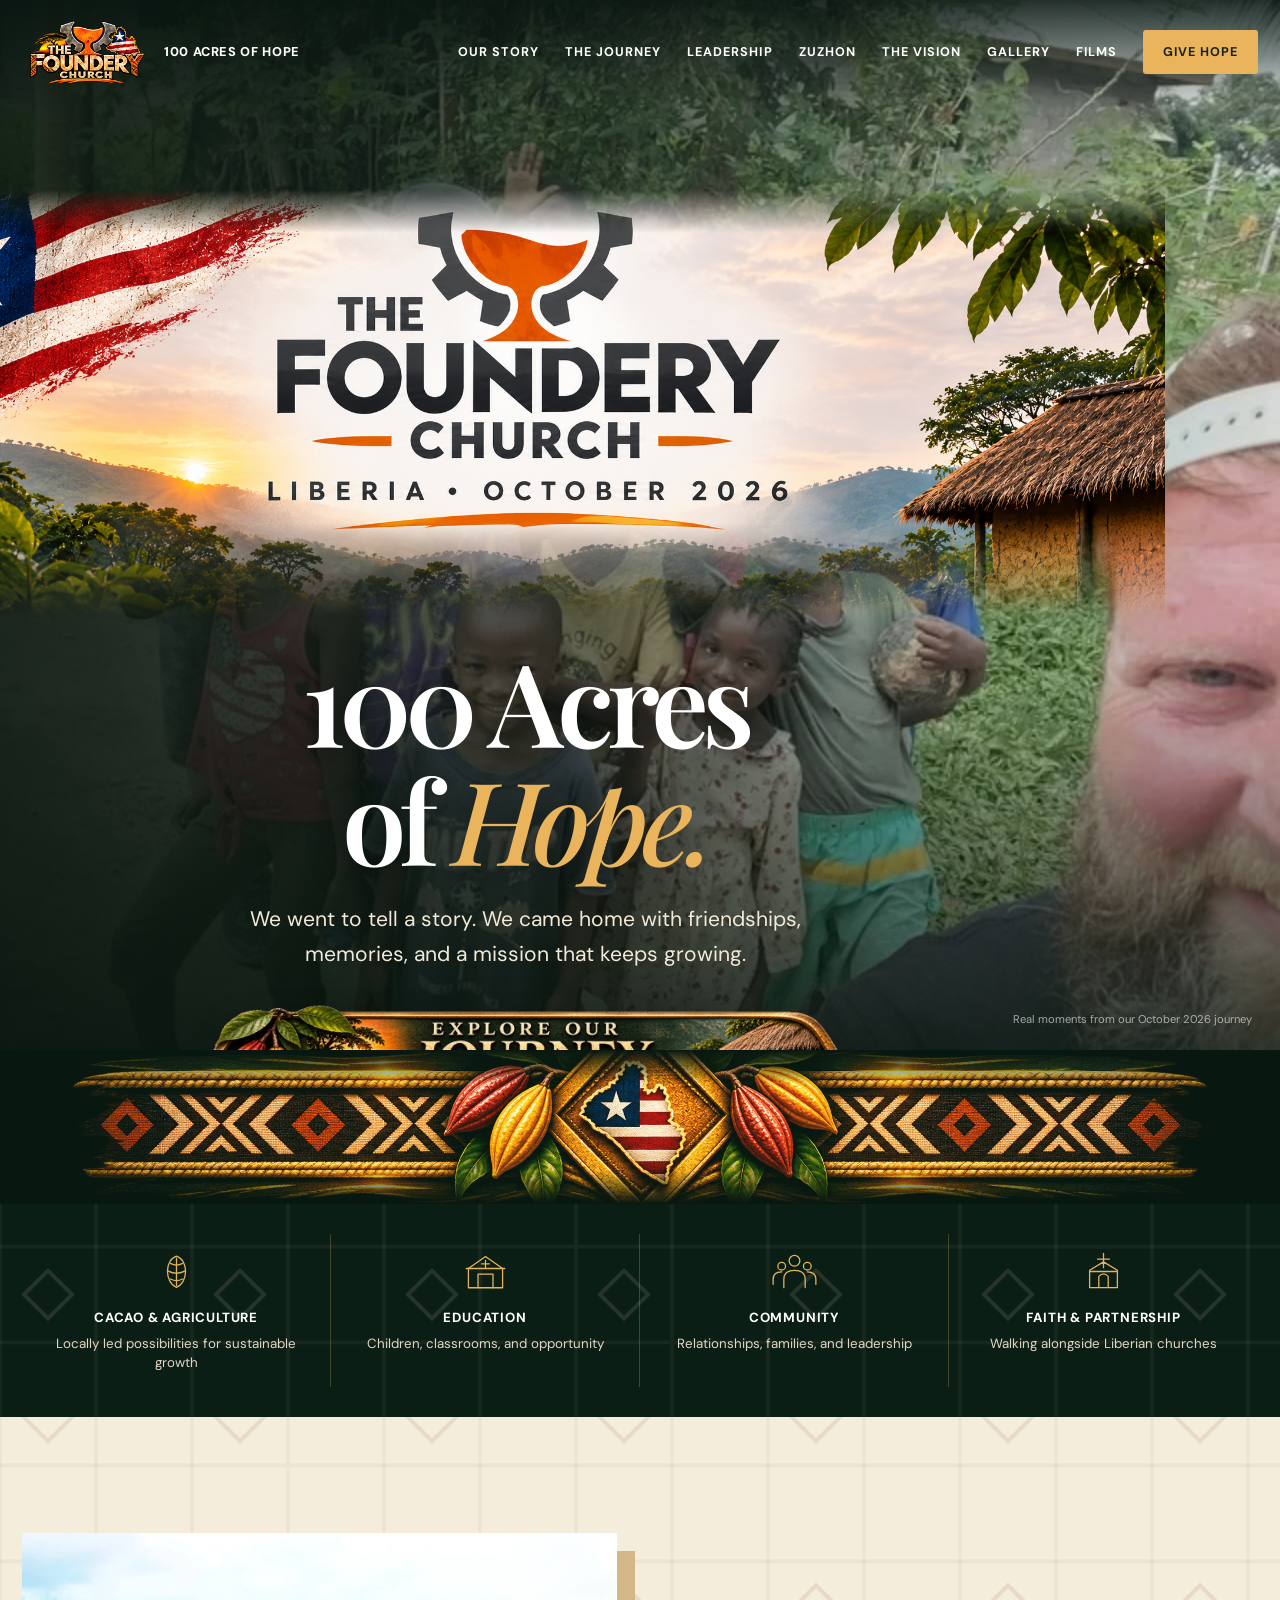
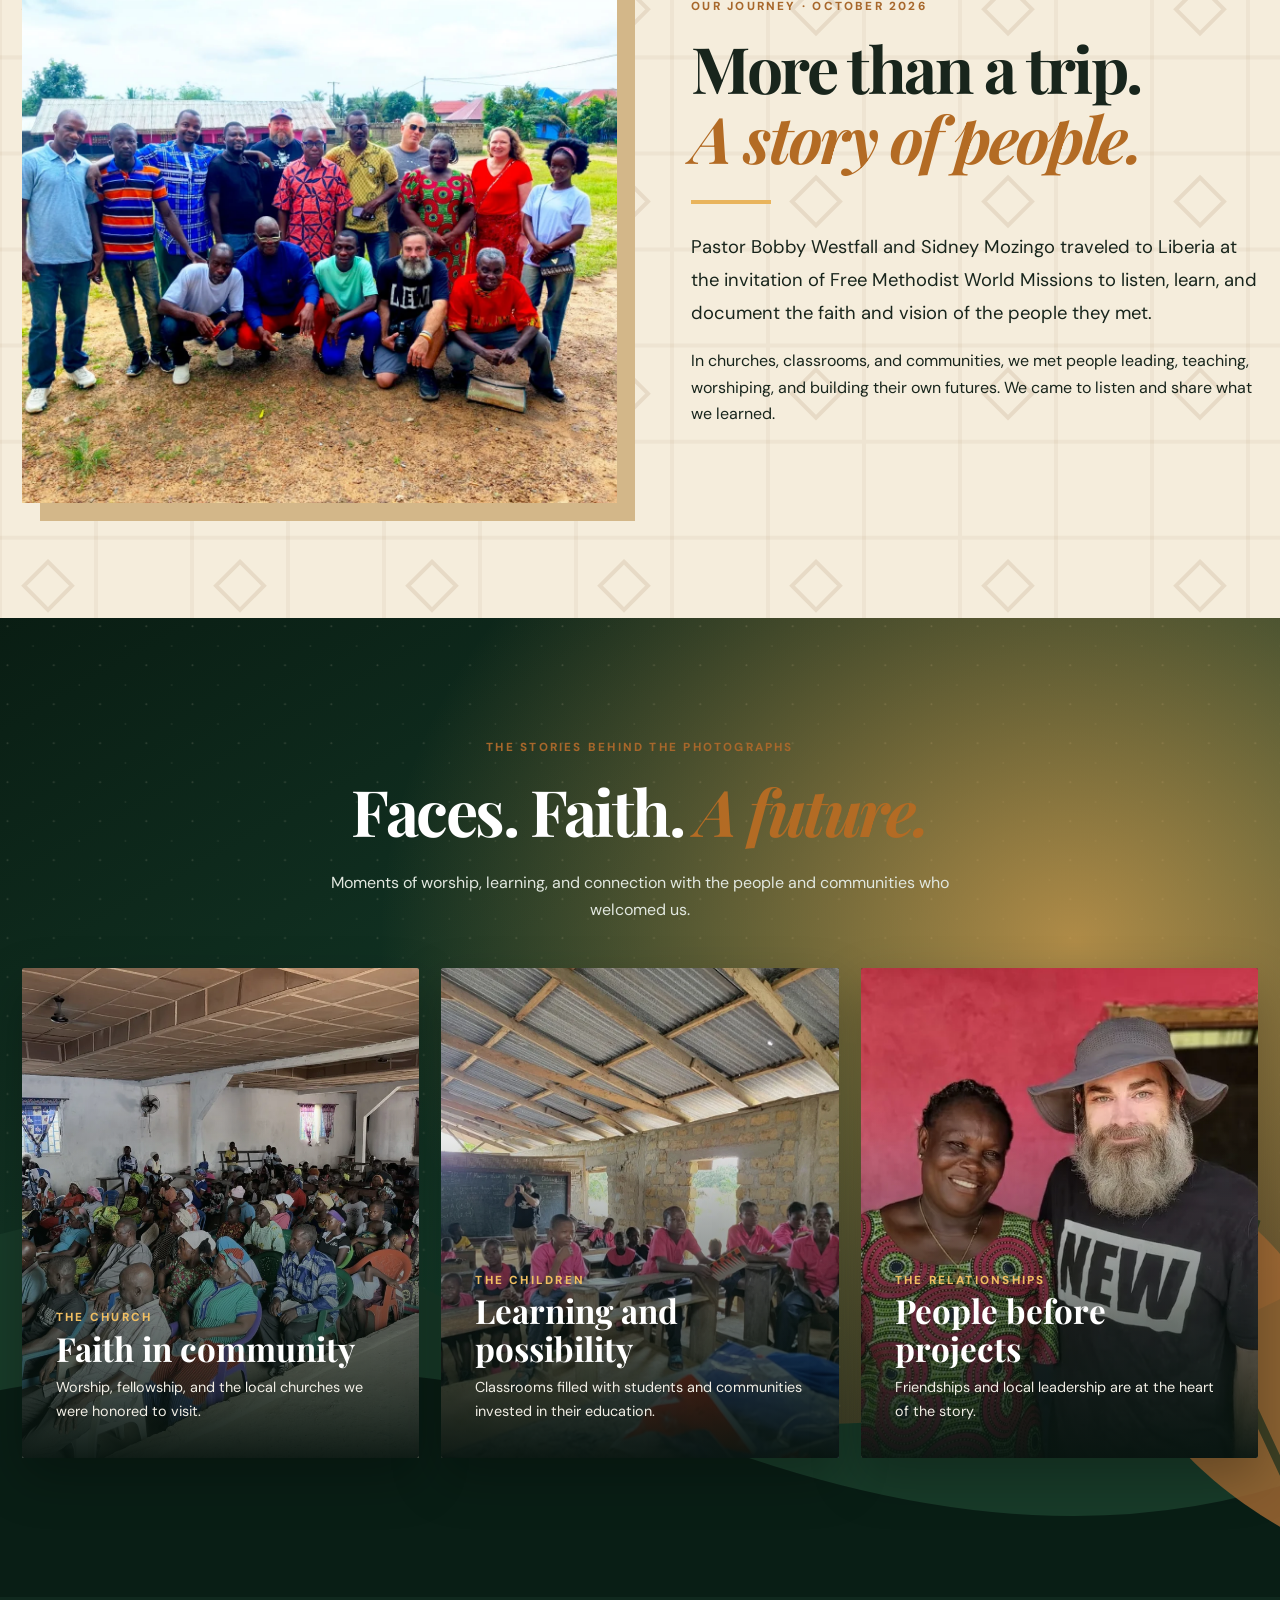
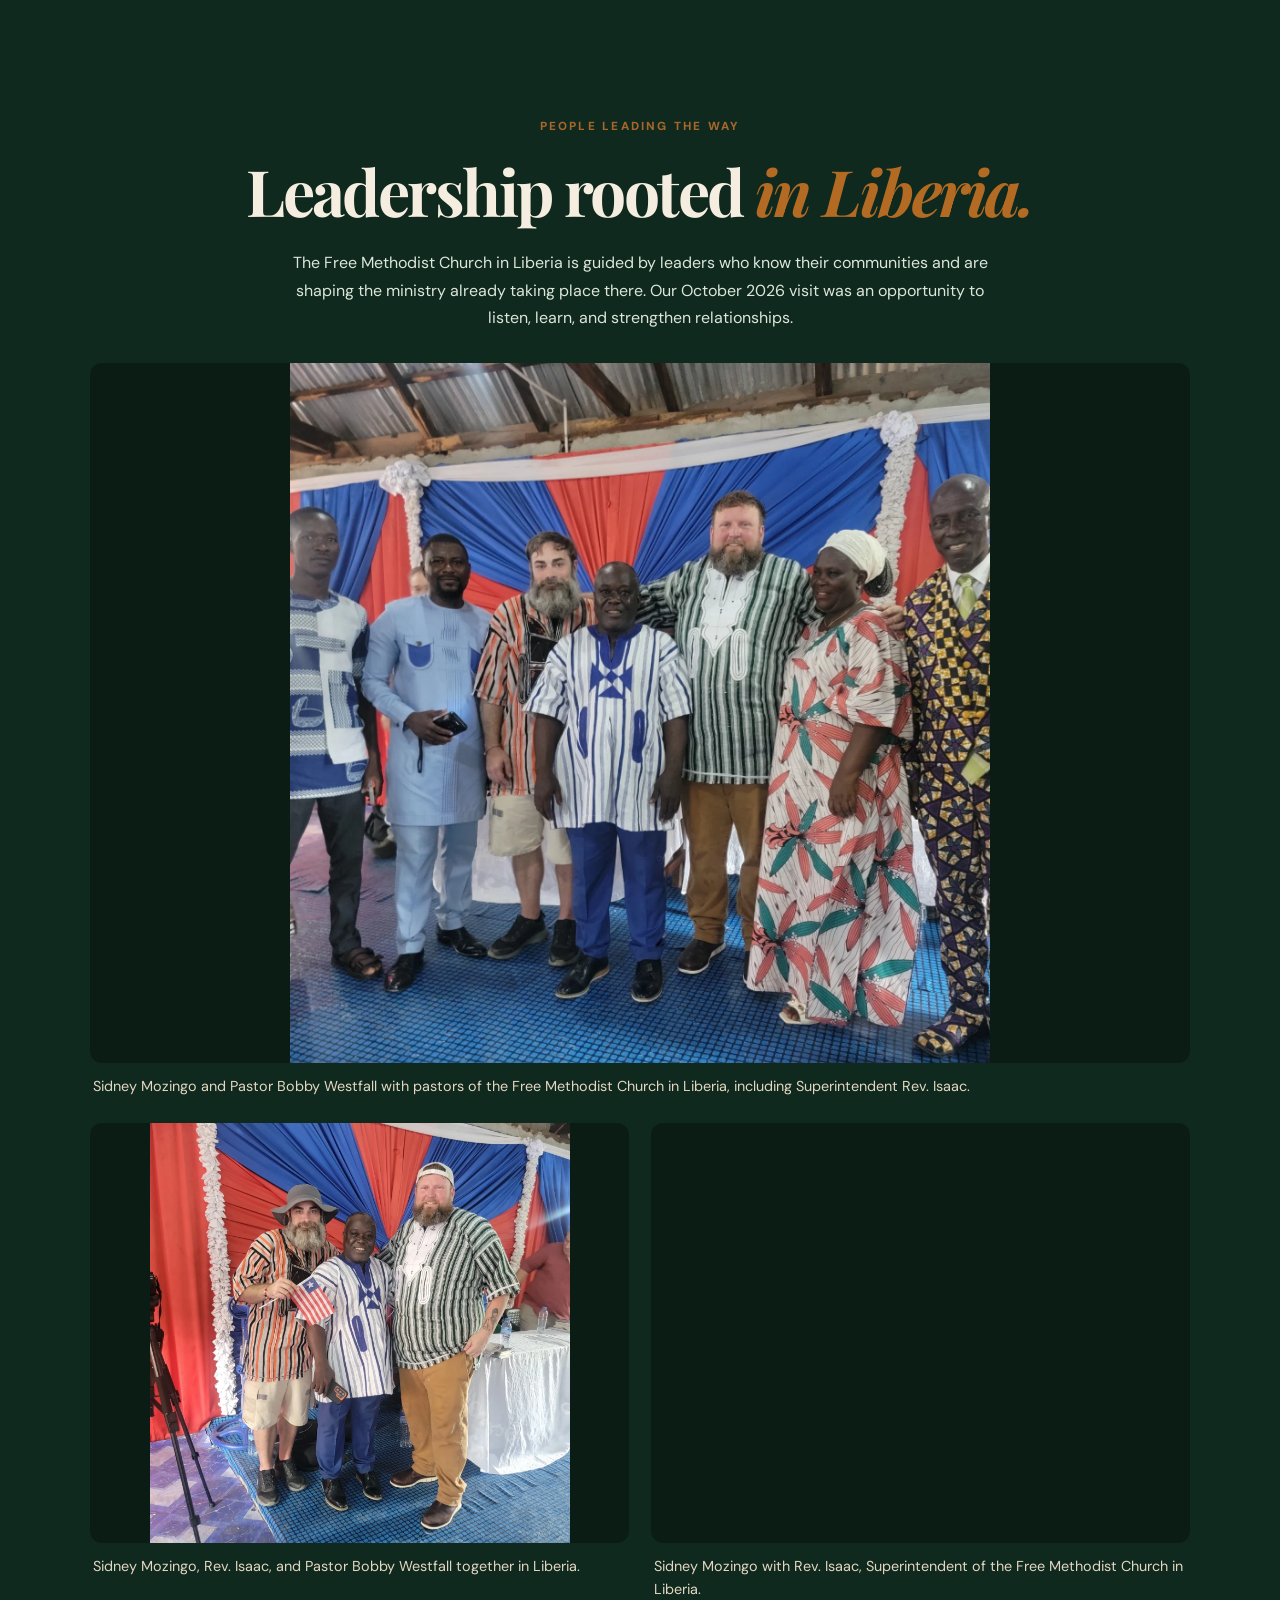
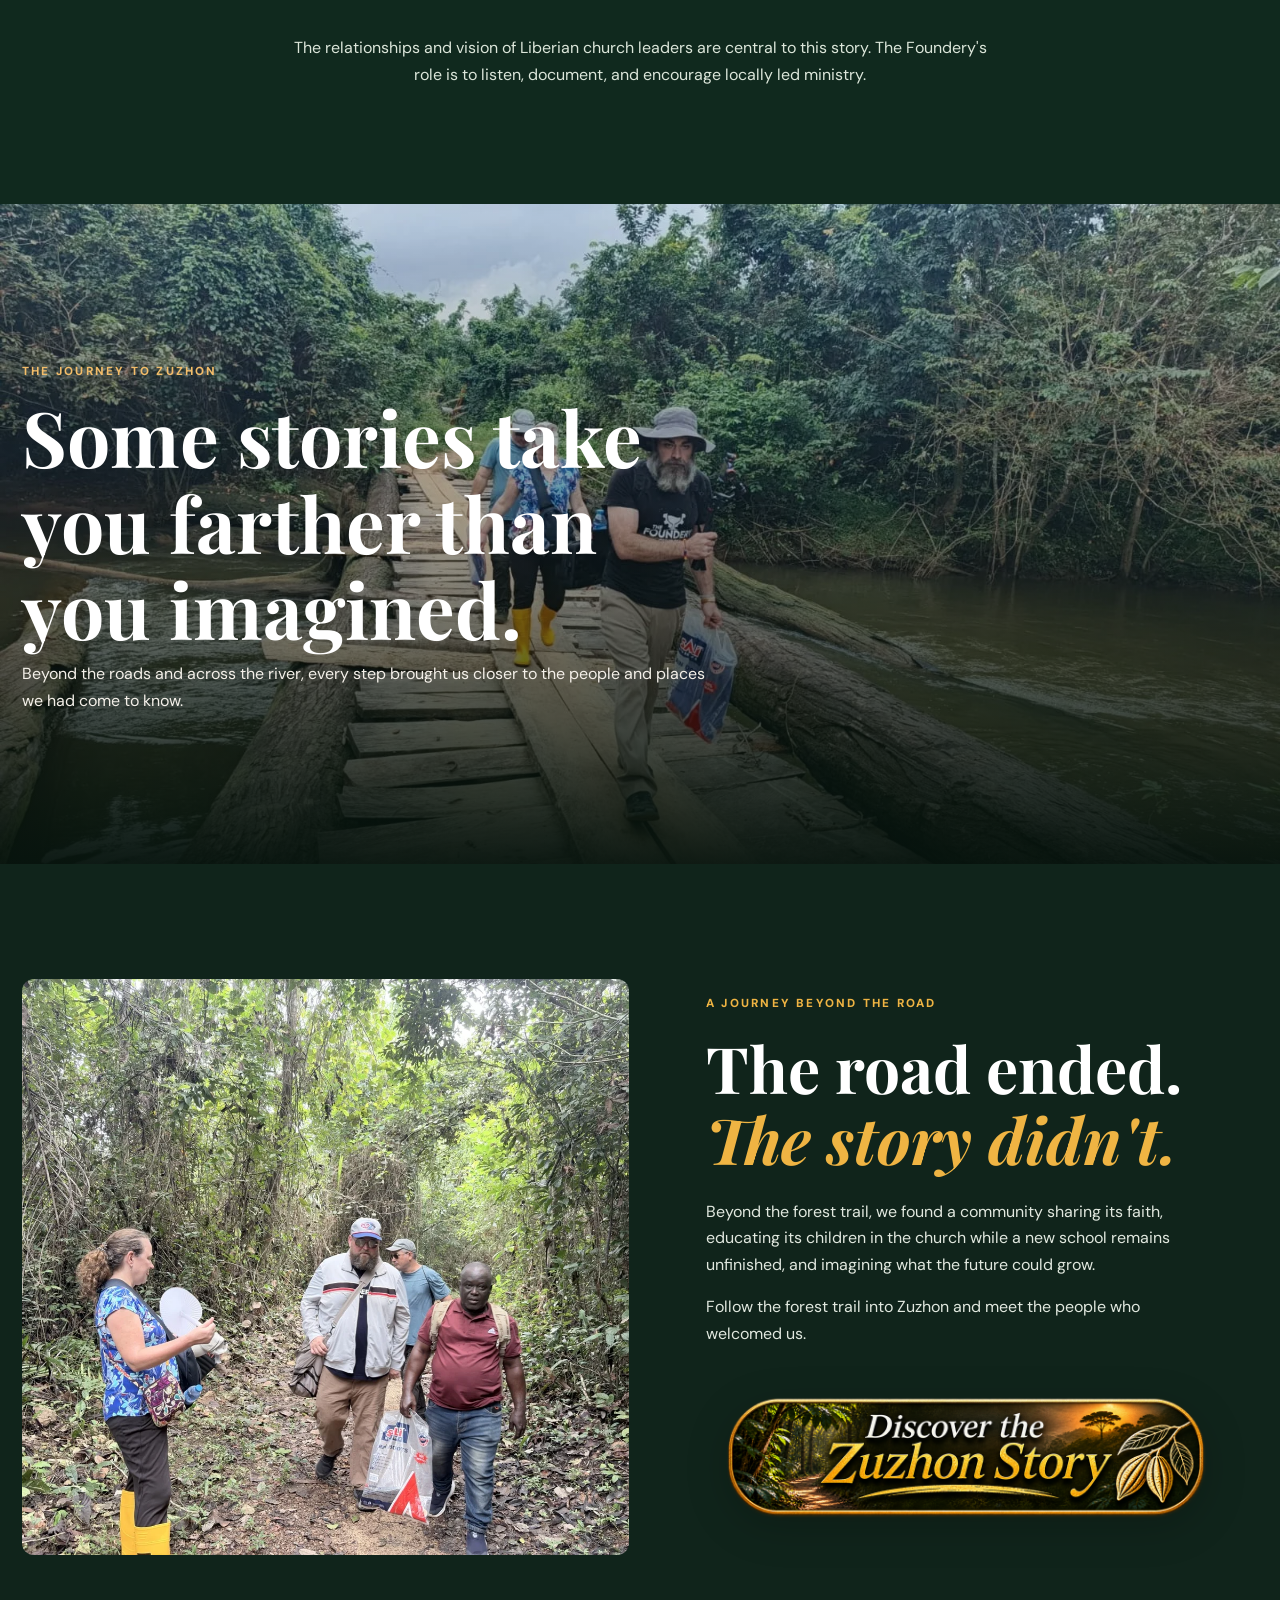
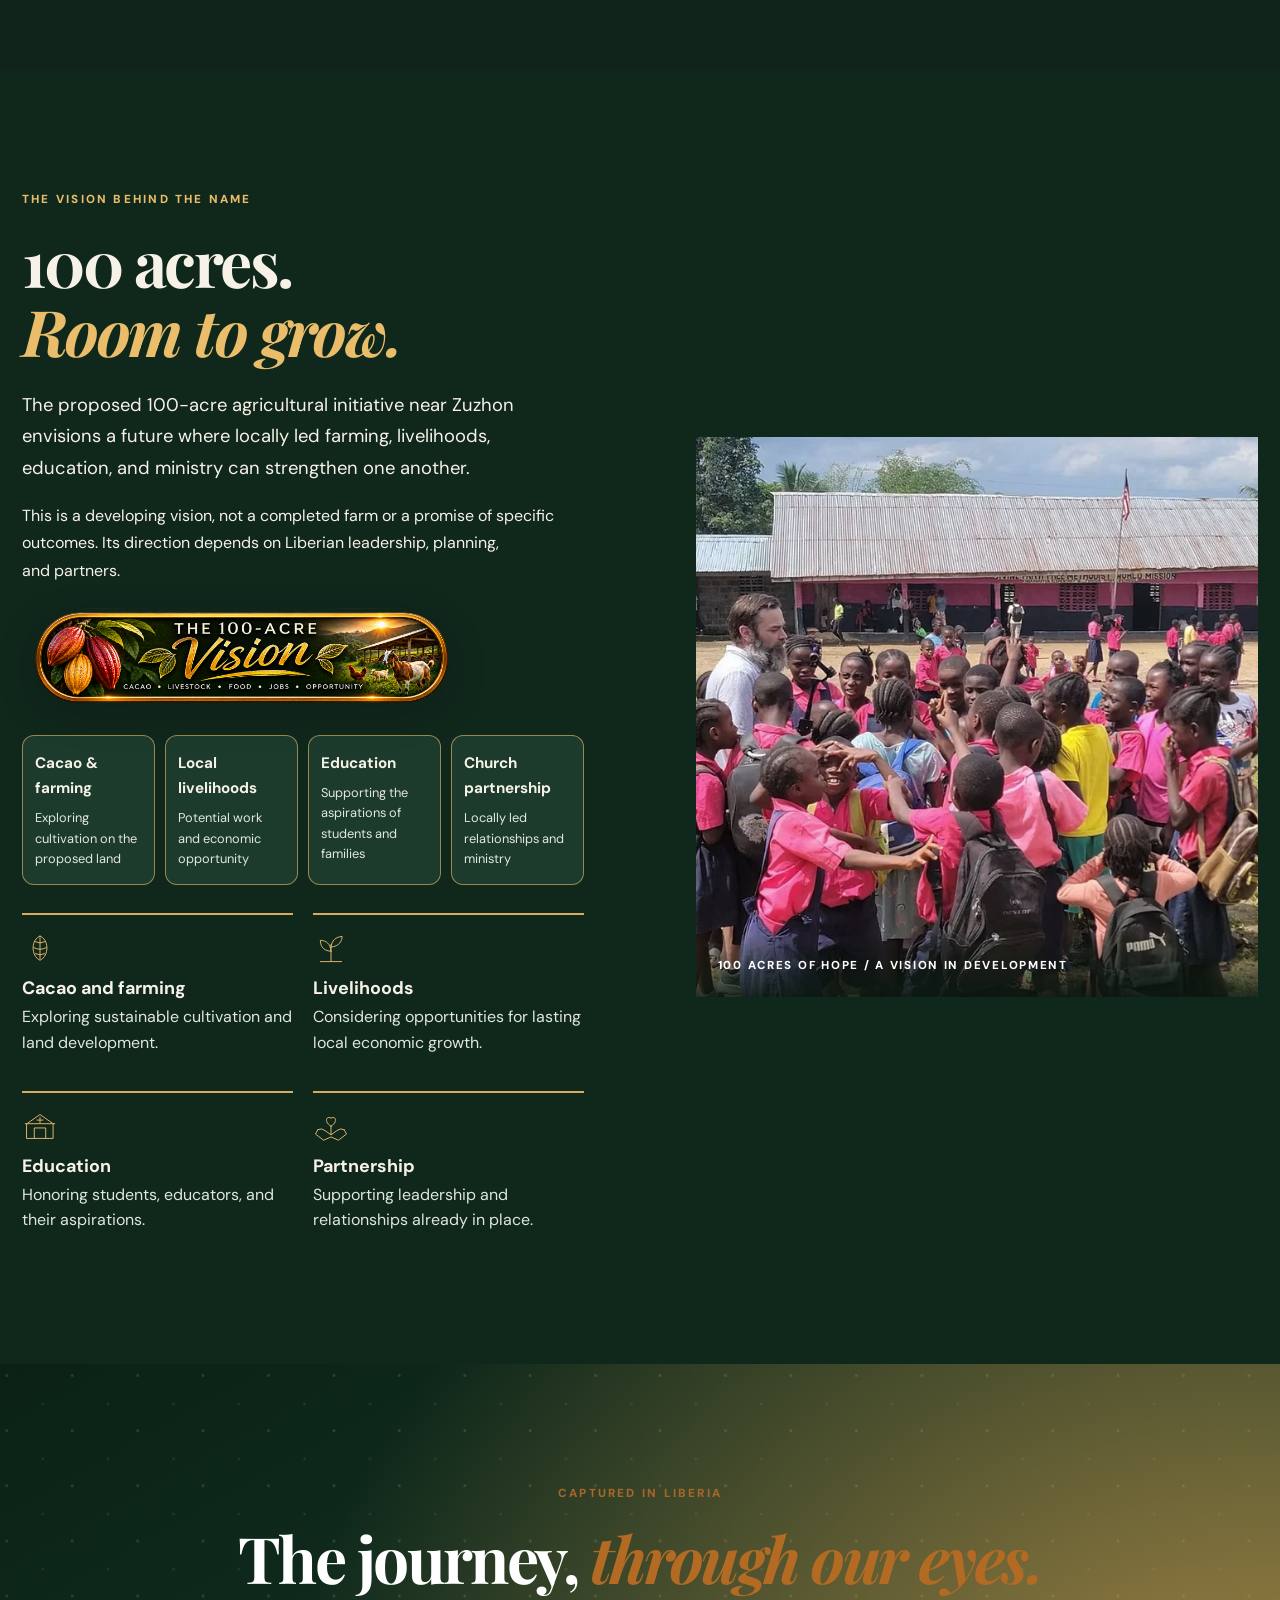
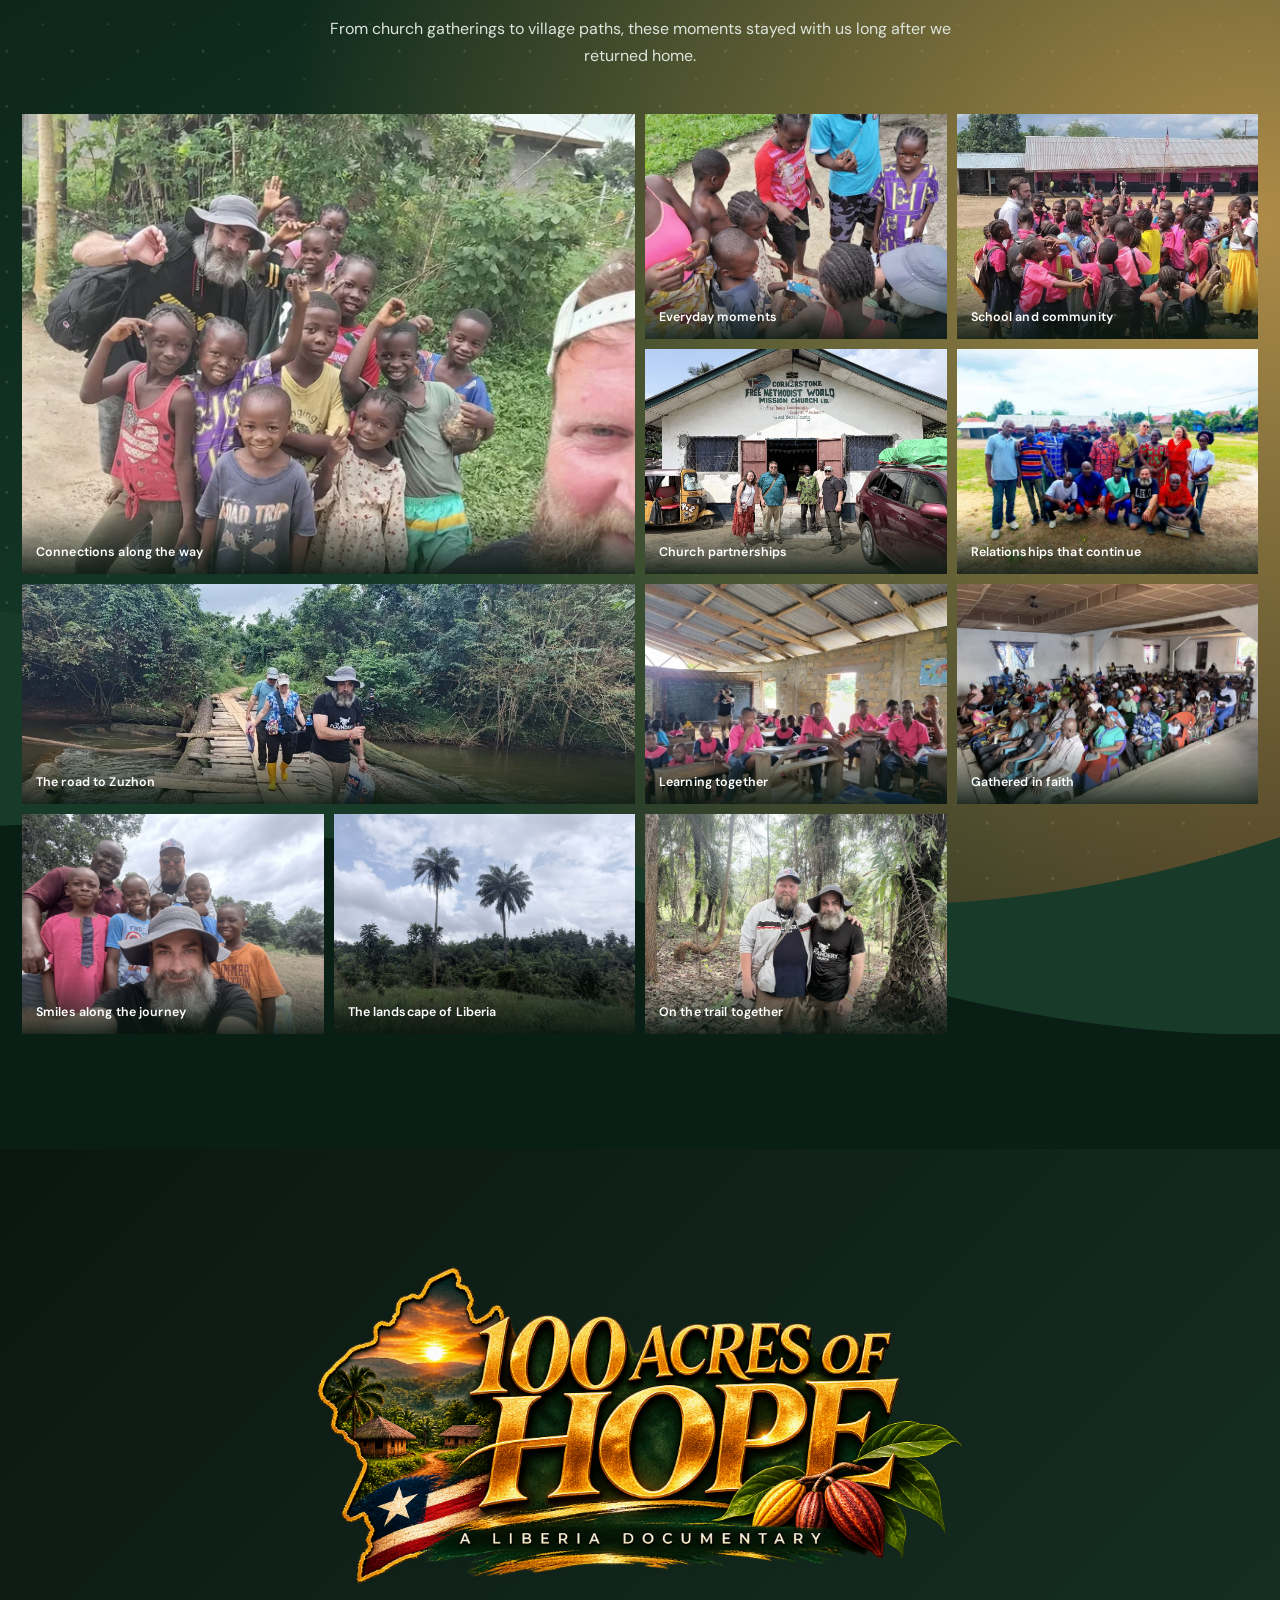
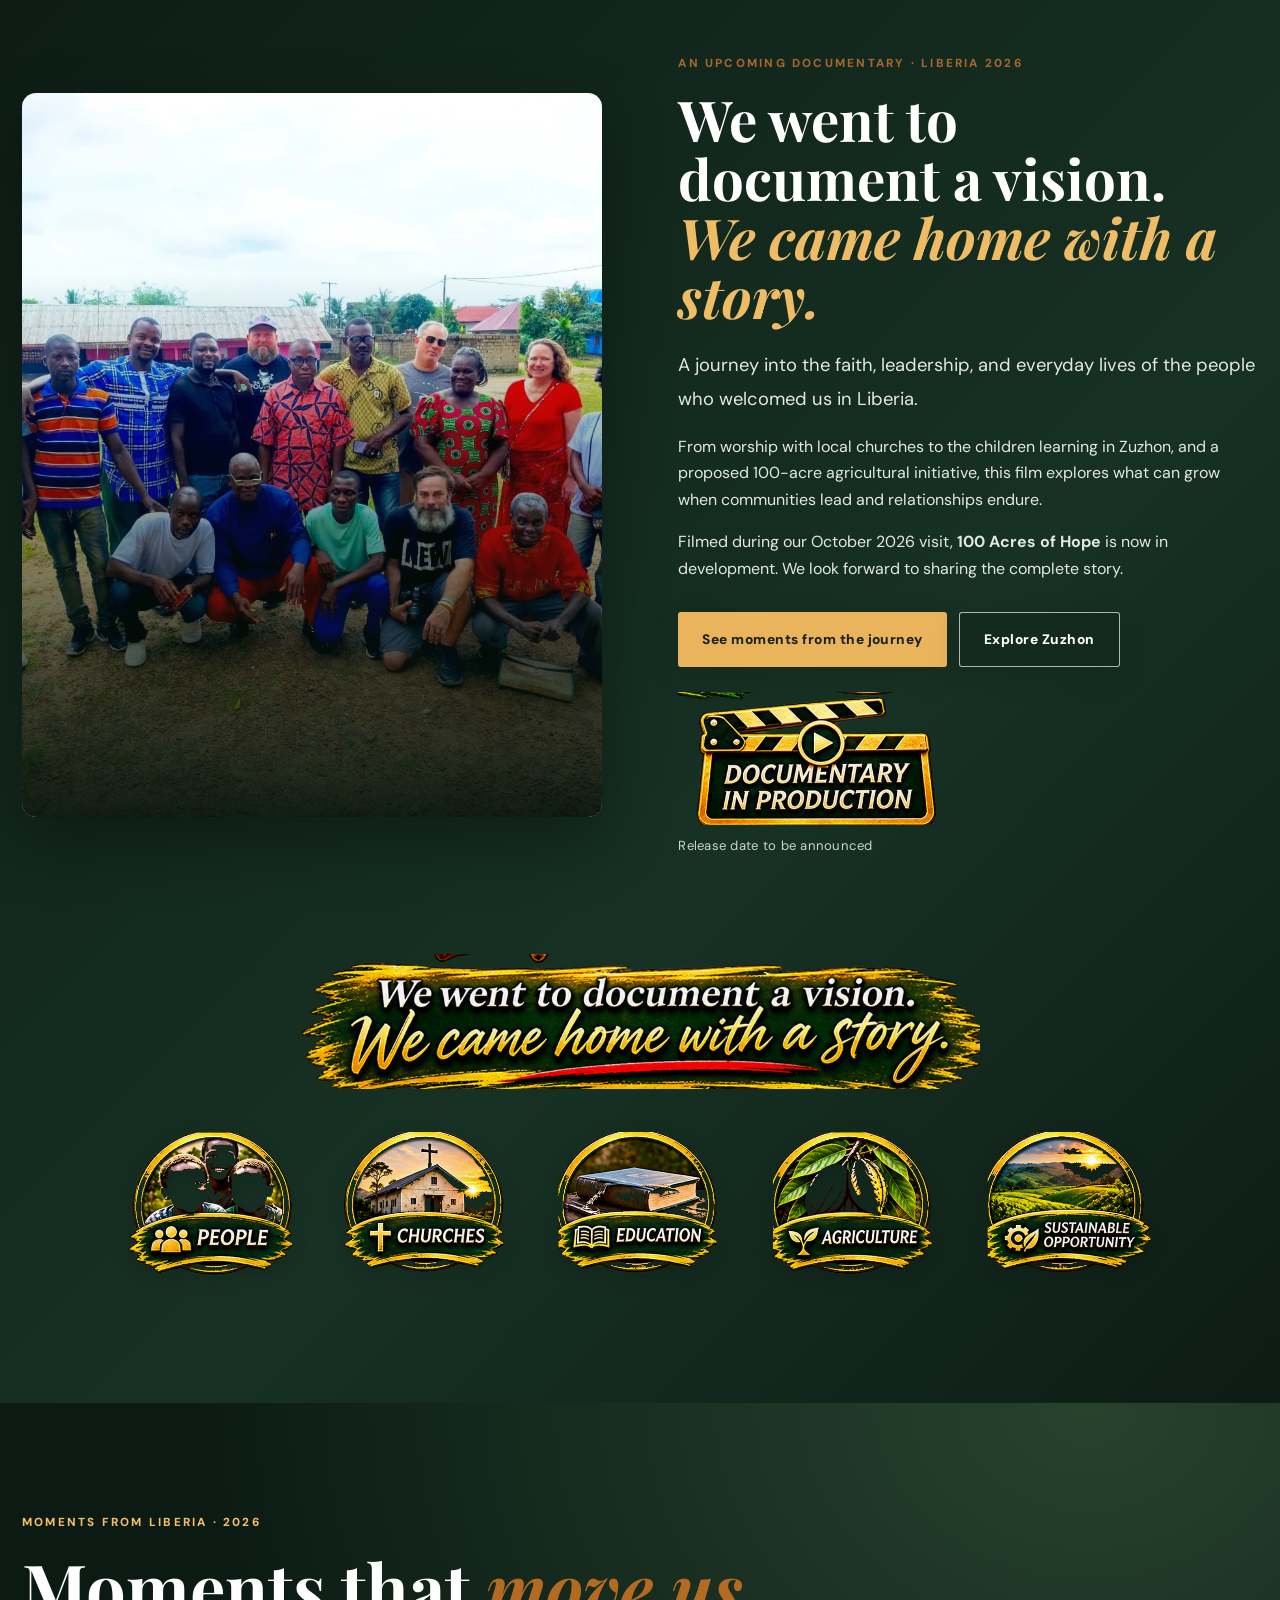
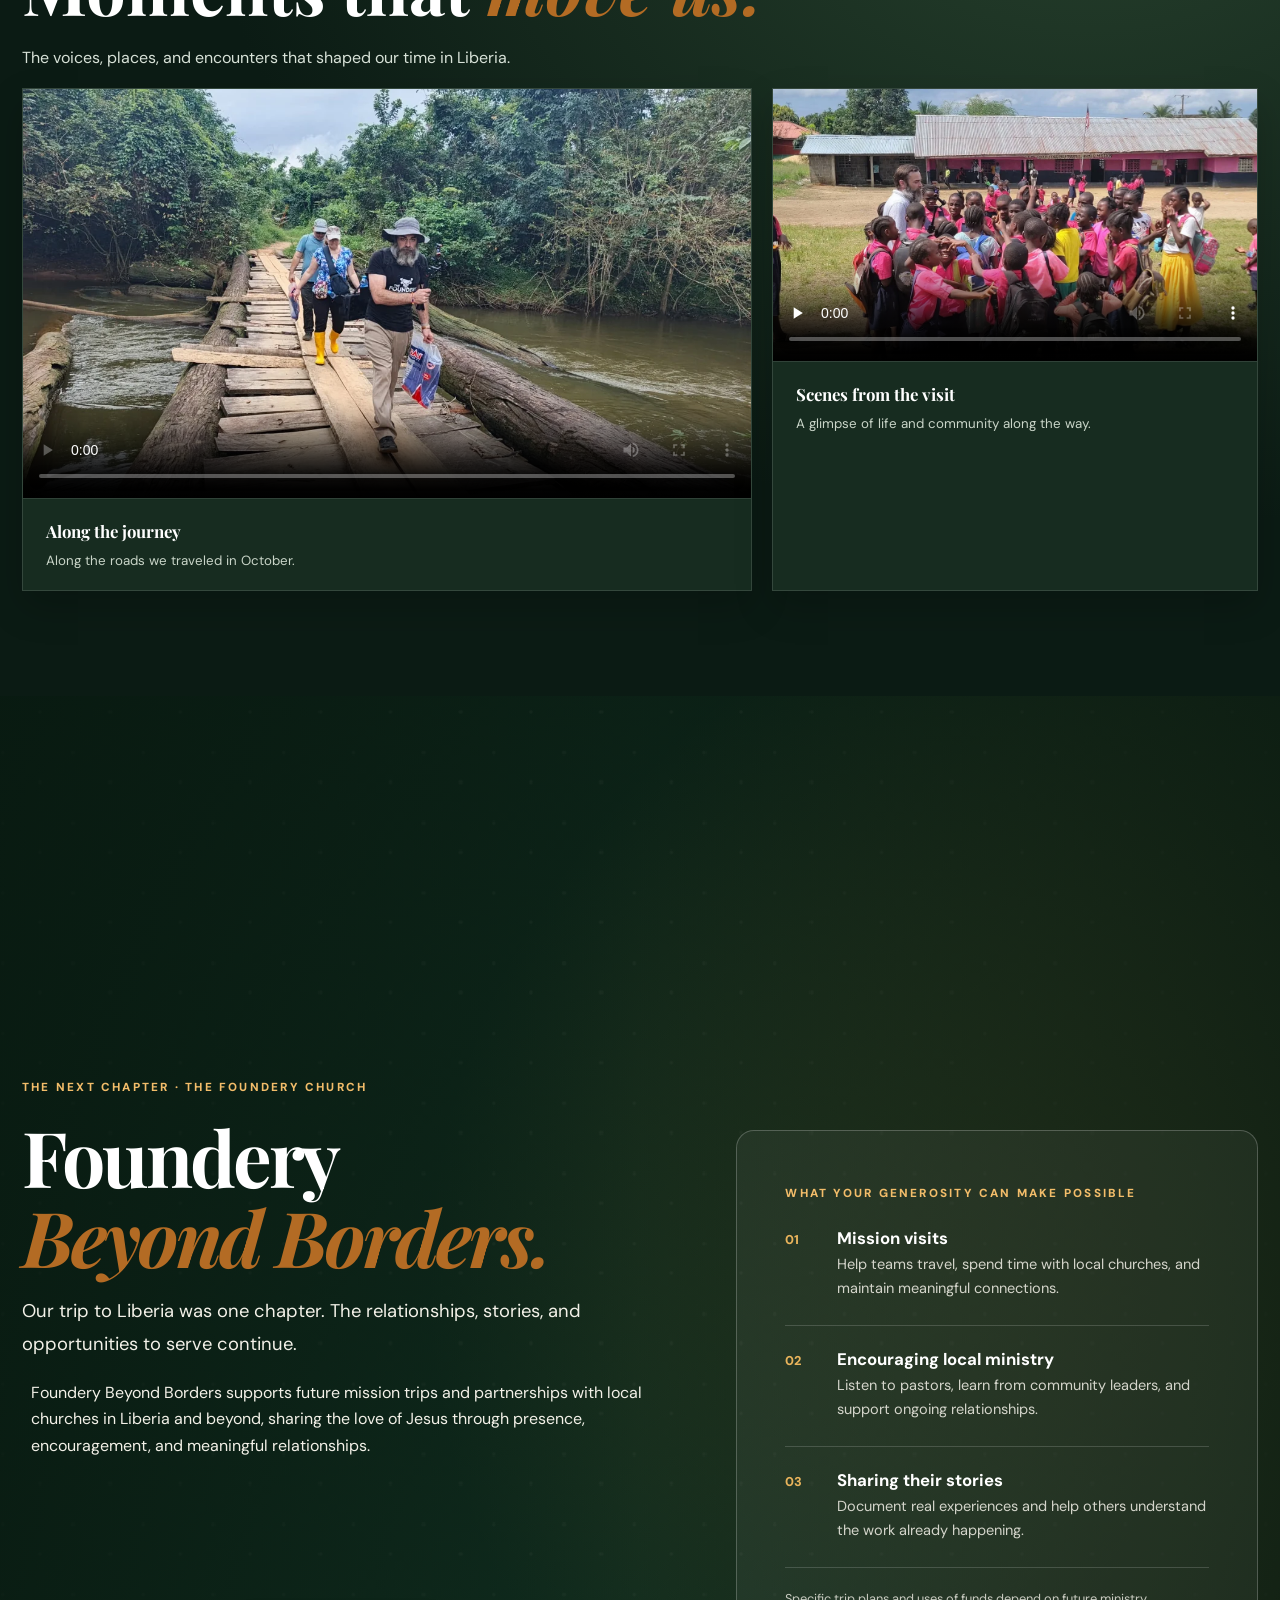
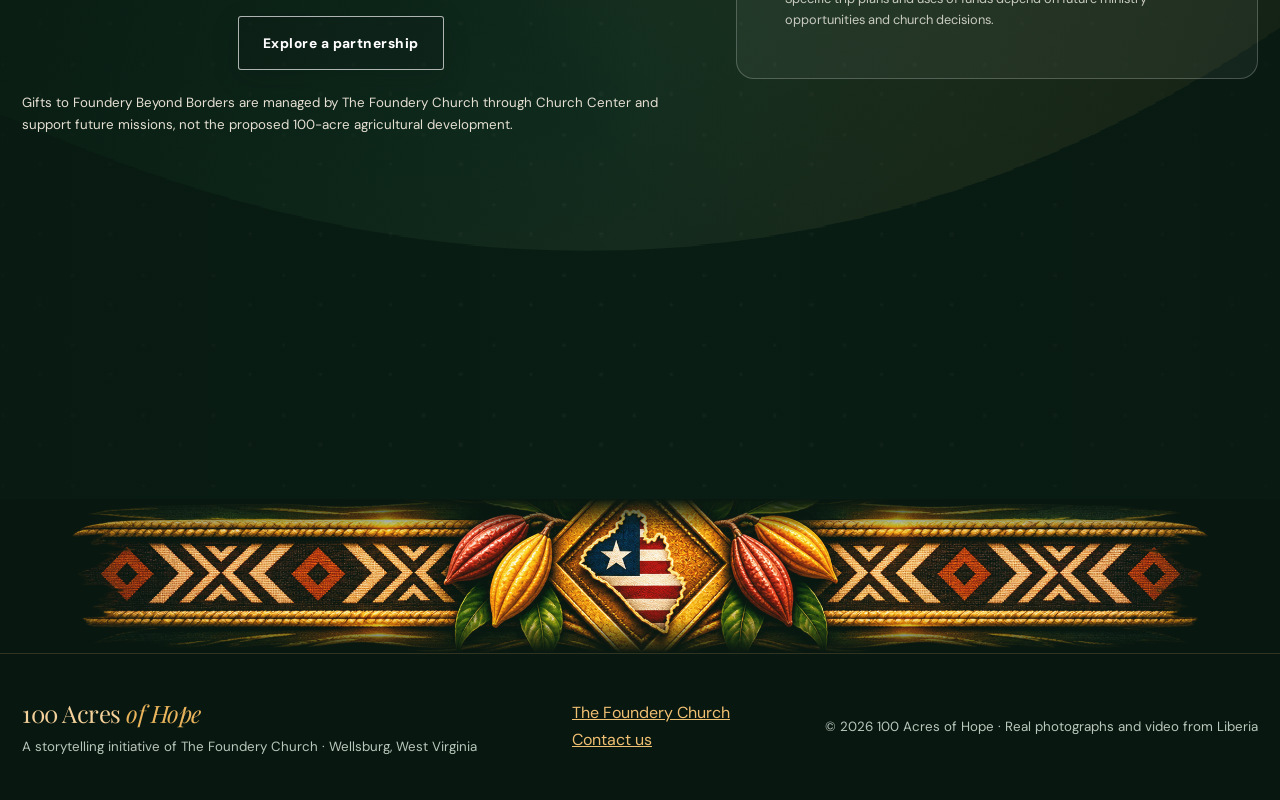
==== commit 0301eb1f: "Fix vision section mobile readability with high-contrast text and cards" ====
--- a/index.html
+++ b/index.html
@@ -32,7 +32,17 @@
 .vision-path strong{display:block;font-size:.95rem}.vision-path span{display:block;font-size:.8rem;line-height:1.5;margin-top:7px;opacity:.8}
 @media(max-width:700px){.hero-inner{padding-top:20px!important}.hero-inner h1{font-size:clamp(3.2rem,13vw,5rem);margin-top:0}.hero-inner>p{font-size:1.03rem}.hero-mission-banner{margin-bottom:8px}.vision-path{grid-template-columns:repeat(2,minmax(0,1fr))}.chapter-jump{gap:7px;margin:16px auto 28px}.chapter-jump a{font-size:.72rem;padding:9px 12px}}
 @media(prefers-reduced-motion:reduce){html{scroll-behavior:auto}}
-.leadership{background:#10291e;color:#f5eee0}.leadership .section-heading{max-width:790px;margin:0 auto 32px;text-align:center}.leadership .section-heading p{line-height:1.7;color:#dce6da}.leadership figure{margin:0}.leadership-feature{max-width:1100px;margin:0 auto 24px!important}.leadership-feature img{display:block;width:100%;height:auto;max-height:700px;object-fit:contain;background:#0b1c15;border-radius:12px}.leadership figcaption{font-size:.9rem;line-height:1.55;color:#e3d7c2;padding:12px 3px 0}.leadership-grid{display:grid;grid-template-columns:repeat(2,minmax(0,1fr));gap:22px;max-width:1100px;margin:26px auto}.leadership-grid img{display:block;width:100%;height:420px;object-fit:contain;background:#0b1c15;border-radius:12px}.leadership-note{max-width:780px;text-align:center;margin:34px auto 0;line-height:1.7;color:#dce6da}@media(max-width:700px){.leadership-grid{grid-template-columns:1fr;gap:25px}.leadership-grid img{height:auto;max-height:560px}.leadership-feature img{max-height:none}.leadership figcaption{font-size:.85rem}}.z-unfinished-school{padding:42px 0 52px;max-width:980px}.z-unfinished-school .z-cacao-explainer-copy{max-width:720px;margin-bottom:22px}.z-unfinished-school video{display:block;width:100%;max-height:650px;object-fit:contain;background:#0b1c15;border-radius:12px}.z-unfinished-school .chapter-disclaimer{margin-top:15px}@media(max-width:700px){.z-unfinished-school{padding:28px 0 36px}.z-unfinished-school video{border-radius:6px}} .z-home-preview{background:#10241b;color:#fff;padding:clamp(70px,9vw,140px) 0}.z-home-grid{display:grid;grid-template-columns:1.1fr 1fr;align-items:center;gap:clamp(30px,6vw,90px)}.z-home-image img{width:100%;height:clamp(340px,45vw,620px);object-fit:cover;border-radius:12px}.z-home-copy h2{font-size:clamp(2.5rem,5vw,5.5rem);margin:16px 0 24px}.z-home-copy h2 em{color:#efb443}.z-home-copy .eyebrow{color:#efb443}.z-home-copy p{color:#e1e8df;max-width:530px}.z-home-copy .button{display:inline-block;margin-top:15px}@media(max-width:760px){.z-home-preview{padding:65px 0}.z-home-grid{grid-template-columns:1fr}.z-home-image img{height:310px}.z-home-copy h2{font-size:clamp(2.5rem,10vw,4rem)}}  .borders-giving{text-align:left}.borders-layout{display:grid;grid-template-columns:1.1fr .9fr;gap:clamp(32px,6vw,90px);align-items:center}.borders-intro h2{font-size:clamp(3rem,6vw,6rem)}.borders-intro p{max-width:620px}.borders-impact{padding:clamp(26px,4vw,48px);border:1px solid rgba(255,255,255,.22);border-radius:18px;background:rgba(255,255,255,.05)}.borders-impact-item{display:grid;grid-template-columns:38px 1fr;gap:14px;padding:24px 0;border-bottom:1px solid rgba(255,255,255,.16)}.borders-impact-item>span{font-size:.8rem;font-weight:800;color:var(--gold)}.borders-impact-item h3{font-family:DM Sans,sans-serif;font-size:1.05rem;margin:0 0 5px}.borders-impact-item p{font-size:.91rem;margin:0;opacity:.85}.borders-footnote{font-size:.8rem;margin:20px 0 0;opacity:.8}@media(max-width:800px){.borders-layout{grid-template-columns:1fr}.borders-intro h2{font-size:clamp(2.8rem,11vw,4.5rem)}.borders-impact{padding:22px}}  .zuzhon-art-cta{display:block;width:min(100%,520px);margin-top:24px;text-decoration:none;line-height:0;border-radius:24px;transition:transform .25s ease,filter .25s ease;filter:drop-shadow(0 10px 20px rgba(0,0,0,.2))}.zuzhon-art-cta img{display:block;width:100%;height:auto;object-fit:contain}.zuzhon-art-cta:hover{transform:translateY(-3px) scale(1.015);filter:drop-shadow(0 14px 24px rgba(0,0,0,.32))}.zuzhon-art-cta:active{transform:scale(.985)}.zuzhon-art-cta:focus-visible{outline:3px solid #efb443;outline-offset:5px}@media(max-width:760px){.zuzhon-art-cta{width:min(100%,460px);margin:20px auto 0}}@media(prefers-reduced-motion:reduce){.zuzhon-art-cta{transition:none}.zuzhon-art-cta:hover{transform:none}}  .cinematic-graphic-cta{display:block;max-width:490px;width:100%;margin:22px 0;line-height:0;text-decoration:none;border-radius:18px;transition:transform .25s ease,filter .25s ease;filter:drop-shadow(0 9px 18px rgba(0,0,0,.18))}.cinematic-graphic-cta img{display:block;width:100%;height:auto;object-fit:contain}.cinematic-graphic-cta:hover{transform:translateY(-3px) scale(1.012);filter:drop-shadow(0 15px 25px rgba(0,0,0,.26))}.cinematic-graphic-cta:active{transform:scale(.985)}.cinematic-graphic-cta:focus-visible{outline:3px solid #efb443;outline-offset:5px}.borders-graphic-cta{margin:0;max-width:510px}.vision-graphic-cta{max-width:440px;margin:24px 0 30px}@media(max-width:760px){.cinematic-graphic-cta{max-width:100%;margin-left:auto;margin-right:auto}.borders-graphic-cta{margin:0 auto}}@media(prefers-reduced-motion:reduce){.cinematic-graphic-cta{transition:none}.cinematic-graphic-cta:hover{transform:none}}  .borders-brand-art{text-align:center;margin:0 auto clamp(25px,4vw,56px);max-width:850px}.borders-brand-art img{width:100%;height:auto;display:block;object-fit:contain}.borders-illustrations{display:grid;grid-template-columns:repeat(6,minmax(0,1fr));gap:clamp(10px,2vw,24px);margin:clamp(38px,6vw,80px) 0 8px}.borders-illustrations figure{margin:0;text-align:center;min-width:0;position:relative}.borders-illustrations img{width:100%;max-width:170px;height:auto;aspect-ratio:1/1;object-fit:contain;display:block;margin:auto;}.borders-illustrations figcaption{position:absolute;width:1px;height:1px;padding:0;margin:-1px;overflow:hidden;clip:rect(0,0,0,0);white-space:nowrap;border:0}.borders-divider-art{max-width:900px;margin:clamp(25px,4vw,50px) auto 0}.borders-divider-art img{display:block;width:100%;height:auto;object-fit:contain}@media(max-width:800px){.borders-illustrations{grid-template-columns:repeat(3,minmax(0,1fr));gap:18px 12px}.borders-brand-art{max-width:100%}}@media(max-width:440px){.borders-illustrations{grid-template-columns:repeat(2,minmax(0,1fr));gap:12px 10px}.borders-illustrations img{max-width:170px}}  .documentary-feature{position:relative;background:linear-gradient(135deg,#0a1711 0%,#173124 65%,#0d1c15 100%);color:#fff;padding:clamp(72px,9vw,135px) 0;overflow:hidden}.documentary-feature-grid{display:grid;grid-template-columns:1fr 1fr;gap:clamp(32px,6vw,95px);align-items:center}.documentary-feature-art{position:relative;min-width:0;border-radius:14px;overflow:hidden;box-shadow:0 25px 65px rgba(0,0,0,.32);aspect-ratio:4/5}.documentary-feature-art:after{content:"";position:absolute;inset:25% 0 0;background:linear-gradient(transparent,rgba(4,18,12,.94));pointer-events:none}.documentary-feature-art>img{width:100%;height:100%;object-fit:cover;display:block}.documentary-feature-art-label{position:absolute;z-index:1;bottom:7%;left:7%;right:7%;font-family:Georgia,serif;font-weight:700;font-size:clamp(2rem,4.6vw,4.6rem);line-height:.95;letter-spacing:-.04em;color:#f0c16c;text-shadow:0 3px 15px #000}.documentary-feature-art-label em{display:block;font-size:1.25em;font-style:italic}.documentary-feature-art-label span{display:block;font:600 clamp(.62rem,.95vw,.82rem)/1.5 Arial,sans-serif;letter-spacing:.22em;margin-top:18px;color:#fff}.documentary-feature-copy h2{font-size:clamp(2.5rem,4.4vw,5.2rem);line-height:1.05;margin:16px 0 24px}.documentary-feature-copy h2 em{color:#eebc65}.documentary-feature-copy p{max-width:610px;color:#e2e9e1}.documentary-feature-actions{display:flex;flex-wrap:wrap;gap:12px;margin:30px 0 25px}.documentary-status{display:flex;align-items:center;gap:10px;color:#c9d6c9;font-size:.82rem;letter-spacing:.02em}.documentary-status span{display:inline-block;width:7px;height:7px;border-radius:50%;background:#e9bc66;flex:none}@media(max-width:800px){.documentary-feature-grid{grid-template-columns:1fr}.documentary-feature-art{aspect-ratio:5/4;max-height:440px}.documentary-feature-copy h2{font-size:clamp(2.4rem,9vw,4rem)}.documentary-feature-art-label{font-size:clamp(2rem,8vw,3.7rem)}.documentary-feature-actions .button{max-width:100%}} .documentary-feature-art>img.documentary-official-title{position:absolute;z-index:2;left:4%;bottom:4%;width:92%;height:auto;max-height:58%;object-fit:contain;filter:drop-shadow(0 8px 20px rgba(0,0,0,.5))}.documentary-feature-art:after{z-index:1}@media(max-width:800px){.documentary-feature-art>img.documentary-official-title{max-height:65%}}  .documentary-pack-title{display:block;width:min(100%,420px);height:auto;margin:0 0 16px;object-fit:contain}.documentary-pack-status{display:block;width:min(100%,260px);height:auto;margin:24px 0 10px;object-fit:contain}.documentary-pack-bottom{grid-column:1/-1;margin:20px auto 0;width:100%;text-align:center}.documentary-pack-tagline{display:block;width:min(100%,680px);height:auto;margin:0 auto 24px;object-fit:contain}.documentary-themes{display:grid;grid-template-columns:repeat(5,minmax(0,1fr));gap:clamp(8px,2vw,22px);max-width:1050px;margin:0 auto}.documentary-themes img{width:100%;height:auto;object-fit:contain;display:block;min-width:0;filter:drop-shadow(0 5px 9px rgba(0,0,0,.15))}@media(max-width:800px){.documentary-themes{grid-template-columns:repeat(3,minmax(0,1fr));gap:12px}.documentary-pack-title{max-width:360px}.documentary-pack-bottom{margin-top:10px}}@media(max-width:440px){.documentary-themes{grid-template-columns:repeat(2,minmax(0,1fr))}} .documentary-top-logo{max-width:min(90%,650px);margin:0 auto clamp(32px,5vw,65px);text-align:center}.documentary-top-logo img{display:block;width:100%;height:auto;object-fit:contain}.documentary-feature-art>img:first-child{object-position:center}.documentary-feature-copy .eyebrow{display:block}@media(max-width:800px){.documentary-top-logo{max-width:100%;margin-bottom:26px}} .hero .actions:has(.hero-cinematic-button){display:flex;flex-direction:column;align-items:center;gap:clamp(10px,2vw,18px);width:min(100%,650px);margin-left:auto;margin-right:auto}.hero-cinematic-button{display:block;width:100%;line-height:0;text-decoration:none;transition:transform .25s ease,filter .25s ease;filter:drop-shadow(0 8px 14px rgba(0,0,0,.22))}.hero-cinematic-button img{display:block;width:100%;height:auto;object-fit:contain}.hero-cinematic-button:hover{transform:translateY(-3px) scale(1.015);filter:drop-shadow(0 13px 20px rgba(0,0,0,.32))}.hero-cinematic-button:active{transform:scale(.985)}.hero-cinematic-button:focus-visible{outline:3px solid #efb443;outline-offset:4px;border-radius:12px}@media(max-width:700px){.hero .actions:has(.hero-cinematic-button){width:100%;gap:10px}.hero-cinematic-button{max-width:100%}}@media(prefers-reduced-motion:reduce){.hero-cinematic-button{transition:none}.hero-cinematic-button:hover{transform:none}} </style></head><body id="top"><a class="skip-link" href="#main">Skip to main content</a><nav class="nav" aria-label="Main navigation"><div class="wrap nav-inner"><a class="brand" href="#top"><img src="assets/0F2F2522-8D60-490C-BE37-711EE0075AE7.png" alt="The Foundery Church Liberia logo"><span>100 Acres of Hope</span></a><button type="button" class="menu" id="menu" aria-label="Toggle navigation" aria-expanded="false" aria-controls="navlinks">Menu ☰</button><div class="nav-links" id="navlinks"><a href="#journey">Our Story</a><a href="#stories">The Journey</a><a href="#leadership">Leadership</a><a href="zuzhon/">Zuzhon</a><a href="#vision">The Vision</a><a href="#gallery">Gallery</a><a href="#films">Films</a><a class="nav-cta" href="#give">Give Hope</a></div></div></nav>
+.leadership{background:#10291e;color:#f5eee0}.leadership .section-heading{max-width:790px;margin:0 auto 32px;text-align:center}.leadership .section-heading p{line-height:1.7;color:#dce6da}.leadership figure{margin:0}.leadership-feature{max-width:1100px;margin:0 auto 24px!important}.leadership-feature img{display:block;width:100%;height:auto;max-height:700px;object-fit:contain;background:#0b1c15;border-radius:12px}.leadership figcaption{font-size:.9rem;line-height:1.55;color:#e3d7c2;padding:12px 3px 0}.leadership-grid{display:grid;grid-template-columns:repeat(2,minmax(0,1fr));gap:22px;max-width:1100px;margin:26px auto}.leadership-grid img{display:block;width:100%;height:420px;object-fit:contain;background:#0b1c15;border-radius:12px}.leadership-note{max-width:780px;text-align:center;margin:34px auto 0;line-height:1.7;color:#dce6da}@media(max-width:700px){.leadership-grid{grid-template-columns:1fr;gap:25px}.leadership-grid img{height:auto;max-height:560px}.leadership-feature img{max-height:none}.leadership figcaption{font-size:.85rem}}.z-unfinished-school{padding:42px 0 52px;max-width:980px}.z-unfinished-school .z-cacao-explainer-copy{max-width:720px;margin-bottom:22px}.z-unfinished-school video{display:block;width:100%;max-height:650px;object-fit:contain;background:#0b1c15;border-radius:12px}.z-unfinished-school .chapter-disclaimer{margin-top:15px}@media(max-width:700px){.z-unfinished-school{padding:28px 0 36px}.z-unfinished-school video{border-radius:6px}} .z-home-preview{background:#10241b;color:#fff;padding:clamp(70px,9vw,140px) 0}.z-home-grid{display:grid;grid-template-columns:1.1fr 1fr;align-items:center;gap:clamp(30px,6vw,90px)}.z-home-image img{width:100%;height:clamp(340px,45vw,620px);object-fit:cover;border-radius:12px}.z-home-copy h2{font-size:clamp(2.5rem,5vw,5.5rem);margin:16px 0 24px}.z-home-copy h2 em{color:#efb443}.z-home-copy .eyebrow{color:#efb443}.z-home-copy p{color:#e1e8df;max-width:530px}.z-home-copy .button{display:inline-block;margin-top:15px}@media(max-width:760px){.z-home-preview{padding:65px 0}.z-home-grid{grid-template-columns:1fr}.z-home-image img{height:310px}.z-home-copy h2{font-size:clamp(2.5rem,10vw,4rem)}}  .borders-giving{text-align:left}.borders-layout{display:grid;grid-template-columns:1.1fr .9fr;gap:clamp(32px,6vw,90px);align-items:center}.borders-intro h2{font-size:clamp(3rem,6vw,6rem)}.borders-intro p{max-width:620px}.borders-impact{padding:clamp(26px,4vw,48px);border:1px solid rgba(255,255,255,.22);border-radius:18px;background:rgba(255,255,255,.05)}.borders-impact-item{display:grid;grid-template-columns:38px 1fr;gap:14px;padding:24px 0;border-bottom:1px solid rgba(255,255,255,.16)}.borders-impact-item>span{font-size:.8rem;font-weight:800;color:var(--gold)}.borders-impact-item h3{font-family:DM Sans,sans-serif;font-size:1.05rem;margin:0 0 5px}.borders-impact-item p{font-size:.91rem;margin:0;opacity:.85}.borders-footnote{font-size:.8rem;margin:20px 0 0;opacity:.8}@media(max-width:800px){.borders-layout{grid-template-columns:1fr}.borders-intro h2{font-size:clamp(2.8rem,11vw,4.5rem)}.borders-impact{padding:22px}}  .zuzhon-art-cta{display:block;width:min(100%,520px);margin-top:24px;text-decoration:none;line-height:0;border-radius:24px;transition:transform .25s ease,filter .25s ease;filter:drop-shadow(0 10px 20px rgba(0,0,0,.2))}.zuzhon-art-cta img{display:block;width:100%;height:auto;object-fit:contain}.zuzhon-art-cta:hover{transform:translateY(-3px) scale(1.015);filter:drop-shadow(0 14px 24px rgba(0,0,0,.32))}.zuzhon-art-cta:active{transform:scale(.985)}.zuzhon-art-cta:focus-visible{outline:3px solid #efb443;outline-offset:5px}@media(max-width:760px){.zuzhon-art-cta{width:min(100%,460px);margin:20px auto 0}}@media(prefers-reduced-motion:reduce){.zuzhon-art-cta{transition:none}.zuzhon-art-cta:hover{transform:none}}  .cinematic-graphic-cta{display:block;max-width:490px;width:100%;margin:22px 0;line-height:0;text-decoration:none;border-radius:18px;transition:transform .25s ease,filter .25s ease;filter:drop-shadow(0 9px 18px rgba(0,0,0,.18))}.cinematic-graphic-cta img{display:block;width:100%;height:auto;object-fit:contain}.cinematic-graphic-cta:hover{transform:translateY(-3px) scale(1.012);filter:drop-shadow(0 15px 25px rgba(0,0,0,.26))}.cinematic-graphic-cta:active{transform:scale(.985)}.cinematic-graphic-cta:focus-visible{outline:3px solid #efb443;outline-offset:5px}.borders-graphic-cta{margin:0;max-width:510px}.vision-graphic-cta{max-width:440px;margin:24px 0 30px}@media(max-width:760px){.cinematic-graphic-cta{max-width:100%;margin-left:auto;margin-right:auto}.borders-graphic-cta{margin:0 auto}}@media(prefers-reduced-motion:reduce){.cinematic-graphic-cta{transition:none}.cinematic-graphic-cta:hover{transform:none}}  .borders-brand-art{text-align:center;margin:0 auto clamp(25px,4vw,56px);max-width:850px}.borders-brand-art img{width:100%;height:auto;display:block;object-fit:contain}.borders-illustrations{display:grid;grid-template-columns:repeat(6,minmax(0,1fr));gap:clamp(10px,2vw,24px);margin:clamp(38px,6vw,80px) 0 8px}.borders-illustrations figure{margin:0;text-align:center;min-width:0;position:relative}.borders-illustrations img{width:100%;max-width:170px;height:auto;aspect-ratio:1/1;object-fit:contain;display:block;margin:auto;}.borders-illustrations figcaption{position:absolute;width:1px;height:1px;padding:0;margin:-1px;overflow:hidden;clip:rect(0,0,0,0);white-space:nowrap;border:0}.borders-divider-art{max-width:900px;margin:clamp(25px,4vw,50px) auto 0}.borders-divider-art img{display:block;width:100%;height:auto;object-fit:contain}@media(max-width:800px){.borders-illustrations{grid-template-columns:repeat(3,minmax(0,1fr));gap:18px 12px}.borders-brand-art{max-width:100%}}@media(max-width:440px){.borders-illustrations{grid-template-columns:repeat(2,minmax(0,1fr));gap:12px 10px}.borders-illustrations img{max-width:170px}}  .documentary-feature{position:relative;background:linear-gradient(135deg,#0a1711 0%,#173124 65%,#0d1c15 100%);color:#fff;padding:clamp(72px,9vw,135px) 0;overflow:hidden}.documentary-feature-grid{display:grid;grid-template-columns:1fr 1fr;gap:clamp(32px,6vw,95px);align-items:center}.documentary-feature-art{position:relative;min-width:0;border-radius:14px;overflow:hidden;box-shadow:0 25px 65px rgba(0,0,0,.32);aspect-ratio:4/5}.documentary-feature-art:after{content:"";position:absolute;inset:25% 0 0;background:linear-gradient(transparent,rgba(4,18,12,.94));pointer-events:none}.documentary-feature-art>img{width:100%;height:100%;object-fit:cover;display:block}.documentary-feature-art-label{position:absolute;z-index:1;bottom:7%;left:7%;right:7%;font-family:Georgia,serif;font-weight:700;font-size:clamp(2rem,4.6vw,4.6rem);line-height:.95;letter-spacing:-.04em;color:#f0c16c;text-shadow:0 3px 15px #000}.documentary-feature-art-label em{display:block;font-size:1.25em;font-style:italic}.documentary-feature-art-label span{display:block;font:600 clamp(.62rem,.95vw,.82rem)/1.5 Arial,sans-serif;letter-spacing:.22em;margin-top:18px;color:#fff}.documentary-feature-copy h2{font-size:clamp(2.5rem,4.4vw,5.2rem);line-height:1.05;margin:16px 0 24px}.documentary-feature-copy h2 em{color:#eebc65}.documentary-feature-copy p{max-width:610px;color:#e2e9e1}.documentary-feature-actions{display:flex;flex-wrap:wrap;gap:12px;margin:30px 0 25px}.documentary-status{display:flex;align-items:center;gap:10px;color:#c9d6c9;font-size:.82rem;letter-spacing:.02em}.documentary-status span{display:inline-block;width:7px;height:7px;border-radius:50%;background:#e9bc66;flex:none}@media(max-width:800px){.documentary-feature-grid{grid-template-columns:1fr}.documentary-feature-art{aspect-ratio:5/4;max-height:440px}.documentary-feature-copy h2{font-size:clamp(2.4rem,9vw,4rem)}.documentary-feature-art-label{font-size:clamp(2rem,8vw,3.7rem)}.documentary-feature-actions .button{max-width:100%}} .documentary-feature-art>img.documentary-official-title{position:absolute;z-index:2;left:4%;bottom:4%;width:92%;height:auto;max-height:58%;object-fit:contain;filter:drop-shadow(0 8px 20px rgba(0,0,0,.5))}.documentary-feature-art:after{z-index:1}@media(max-width:800px){.documentary-feature-art>img.documentary-official-title{max-height:65%}}  .documentary-pack-title{display:block;width:min(100%,420px);height:auto;margin:0 0 16px;object-fit:contain}.documentary-pack-status{display:block;width:min(100%,260px);height:auto;margin:24px 0 10px;object-fit:contain}.documentary-pack-bottom{grid-column:1/-1;margin:20px auto 0;width:100%;text-align:center}.documentary-pack-tagline{display:block;width:min(100%,680px);height:auto;margin:0 auto 24px;object-fit:contain}.documentary-themes{display:grid;grid-template-columns:repeat(5,minmax(0,1fr));gap:clamp(8px,2vw,22px);max-width:1050px;margin:0 auto}.documentary-themes img{width:100%;height:auto;object-fit:contain;display:block;min-width:0;filter:drop-shadow(0 5px 9px rgba(0,0,0,.15))}@media(max-width:800px){.documentary-themes{grid-template-columns:repeat(3,minmax(0,1fr));gap:12px}.documentary-pack-title{max-width:360px}.documentary-pack-bottom{margin-top:10px}}@media(max-width:440px){.documentary-themes{grid-template-columns:repeat(2,minmax(0,1fr))}} .documentary-top-logo{max-width:min(90%,650px);margin:0 auto clamp(32px,5vw,65px);text-align:center}.documentary-top-logo img{display:block;width:100%;height:auto;object-fit:contain}.documentary-feature-art>img:first-child{object-position:center}.documentary-feature-copy .eyebrow{display:block}@media(max-width:800px){.documentary-top-logo{max-width:100%;margin-bottom:26px}} .hero .actions:has(.hero-cinematic-button){display:flex;flex-direction:column;align-items:center;gap:clamp(10px,2vw,18px);width:min(100%,650px);margin-left:auto;margin-right:auto}.hero-cinematic-button{display:block;width:100%;line-height:0;text-decoration:none;transition:transform .25s ease,filter .25s ease;filter:drop-shadow(0 8px 14px rgba(0,0,0,.22))}.hero-cinematic-button img{display:block;width:100%;height:auto;object-fit:contain}.hero-cinematic-button:hover{transform:translateY(-3px) scale(1.015);filter:drop-shadow(0 13px 20px rgba(0,0,0,.32))}.hero-cinematic-button:active{transform:scale(.985)}.hero-cinematic-button:focus-visible{outline:3px solid #efb443;outline-offset:4px;border-radius:12px}@media(max-width:700px){.hero .actions:has(.hero-cinematic-button){width:100%;gap:10px}.hero-cinematic-button{max-width:100%}}@media(prefers-reduced-motion:reduce){.hero-cinematic-button{transition:none}.hero-cinematic-button:hover{transform:none}} /* Vision readability: high contrast regardless of background artwork */
+.section.vision{background:#10271c!important;color:#f7f2e7!important}
+.section.vision h2,.section.vision h2 span,.section.vision .lead,.section.vision p,.section.vision .vision-item strong,.section.vision .vision-path strong,.section.vision .vision-path span{color:#f7f2e7!important;opacity:1!important;text-shadow:none}
+.section.vision .eyebrow,.section.vision .accent{color:#e9bd69!important}
+.section.vision .vision-path li{background:#1c3b2c!important;border:1px solid rgba(233,189,105,.6)!important;border-radius:12px}
+.section.vision .vision-path span{color:#e2e8dc!important;line-height:1.6}
+.section.vision .vision-item{border-top:2px solid #d9ab5e!important}
+.section.vision .vision-item p{color:#e0e7dc!important;opacity:1!important;font-size:clamp(.9rem,2.4vw,1rem)!important;line-height:1.6}
+.section.vision .vision-item strong{font-size:clamp(1rem,2.7vw,1.12rem)}
+@media(max-width:700px){.section.vision .vision-path{gap:12px}.section.vision .vision-path li{padding:16px 13px}.section.vision .vision-list{gap:22px 14px}.section.vision .vision-item{padding-top:16px}.section.vision .vision-item p{margin-top:8px}}
+</style></head><body id="top"><a class="skip-link" href="#main">Skip to main content</a><nav class="nav" aria-label="Main navigation"><div class="wrap nav-inner"><a class="brand" href="#top"><img src="assets/0F2F2522-8D60-490C-BE37-711EE0075AE7.png" alt="The Foundery Church Liberia logo"><span>100 Acres of Hope</span></a><button type="button" class="menu" id="menu" aria-label="Toggle navigation" aria-expanded="false" aria-controls="navlinks">Menu ☰</button><div class="nav-links" id="navlinks"><a href="#journey">Our Story</a><a href="#stories">The Journey</a><a href="#leadership">Leadership</a><a href="zuzhon/">Zuzhon</a><a href="#vision">The Vision</a><a href="#gallery">Gallery</a><a href="#films">Films</a><a class="nav-cta" href="#give">Give Hope</a></div></div></nav>
 <header class="hero"><img class="hero-photo" src="assets/children-and-team-selfie-640.webp" alt="A real moment with children and members of The Foundery's Liberia mission team" fetchpriority="high" decoding="async" width="640" height="640"><div class="wrap hero-inner"><img class="hero-mission-banner" src="assets/4AAC2866-C8B1-48B8-B28D-C1EA2BCFA85E.png" alt="The Foundery Church — Liberia, October 2026" width="1536" height="512" decoding="async" fetchpriority="high"><h1>100 Acres<br>of <em>Hope.</em></h1><p>We went to tell a story. We came home with friendships, memories, and a mission that keeps growing.</p><div class="actions"><a class="hero-cinematic-button" href="#journey" aria-label="Explore Our Journey"><img src="assets/explore-our-journey-cinematic.png" alt="Explore Our Journey" decoding="async" fetchpriority="high"></a><a class="hero-cinematic-button" href="#give" aria-label="Support the Mission"><img src="assets/support-the-mission-cinematic.png" alt="Support the Mission" decoding="async" fetchpriority="high"></a></div></div><span class="hero-caption">Real moments from our October 2026 journey</span><nav class="chapter-jump" aria-label="Explore the story"><a href="#journey">The journey</a><a href="#stories">People &amp; faith</a><a href="#leadership">Leadership</a><a href="zuzhon/">Zuzhon</a><a href="#vision">The vision</a><a href="#films">Watch</a><a href="#give">Support</a></nav></header><div class="textile" aria-hidden="true"></div>
 <div class="pillars"><div class="wrap pillar-grid"><div class="pillar"><img src="assets/icon-cacao.svg" alt=""><strong>Cacao & Agriculture</strong><small>Locally led possibilities for sustainable growth</small></div><div class="pillar"><img src="assets/icon-school.svg" alt=""><strong>Education</strong><small>Children, classrooms, and opportunity</small></div><div class="pillar"><img src="assets/icon-community.svg" alt=""><strong>Community</strong><small>Relationships, families, and leadership</small></div><div class="pillar"><img src="assets/icon-church.svg" alt=""><strong>Faith & Partnership</strong><small>Walking alongside Liberian churches</small></div></div></div>
 <main id="main"><section class="section journey" id="journey"><div class="wrap split reveal"><div class="photo-frame"><img src="assets/mission-team-and-leaders-1600.webp" alt="Liberian leaders and mission visitors gathered together outside" loading="lazy"></div><div><span class="eyebrow">Our journey · October 2026</span><h2>More than a trip. <span class="accent">A story of people.</span></h2><div class="section-rule"></div><p class="lead">Pastor Bobby Westfall and Sidney Mozingo traveled to Liberia at the invitation of Free Methodist World Missions to listen, learn, and document the faith and vision of the people they met.</p><p>In churches, classrooms, and communities, we met people leading, teaching, worshiping, and building their own futures. We came to listen and share what we learned.</p></div></div></section>
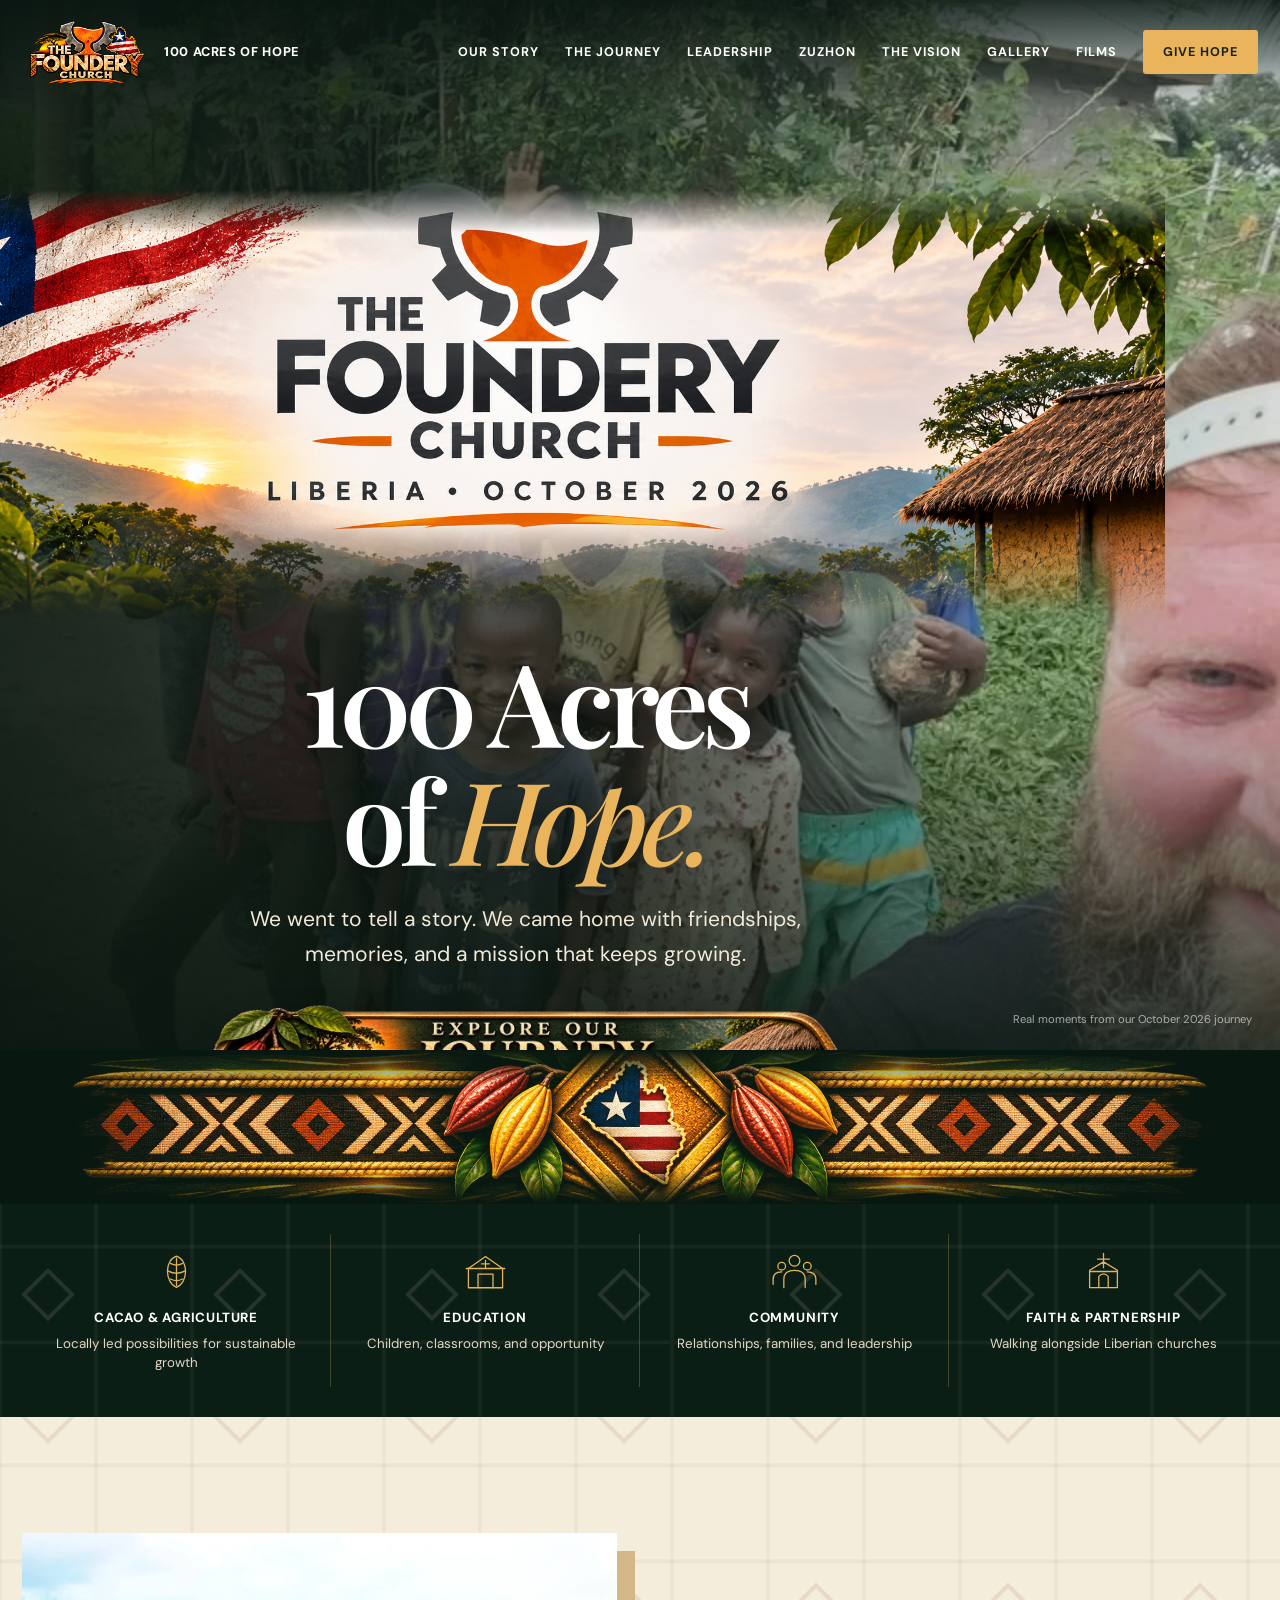
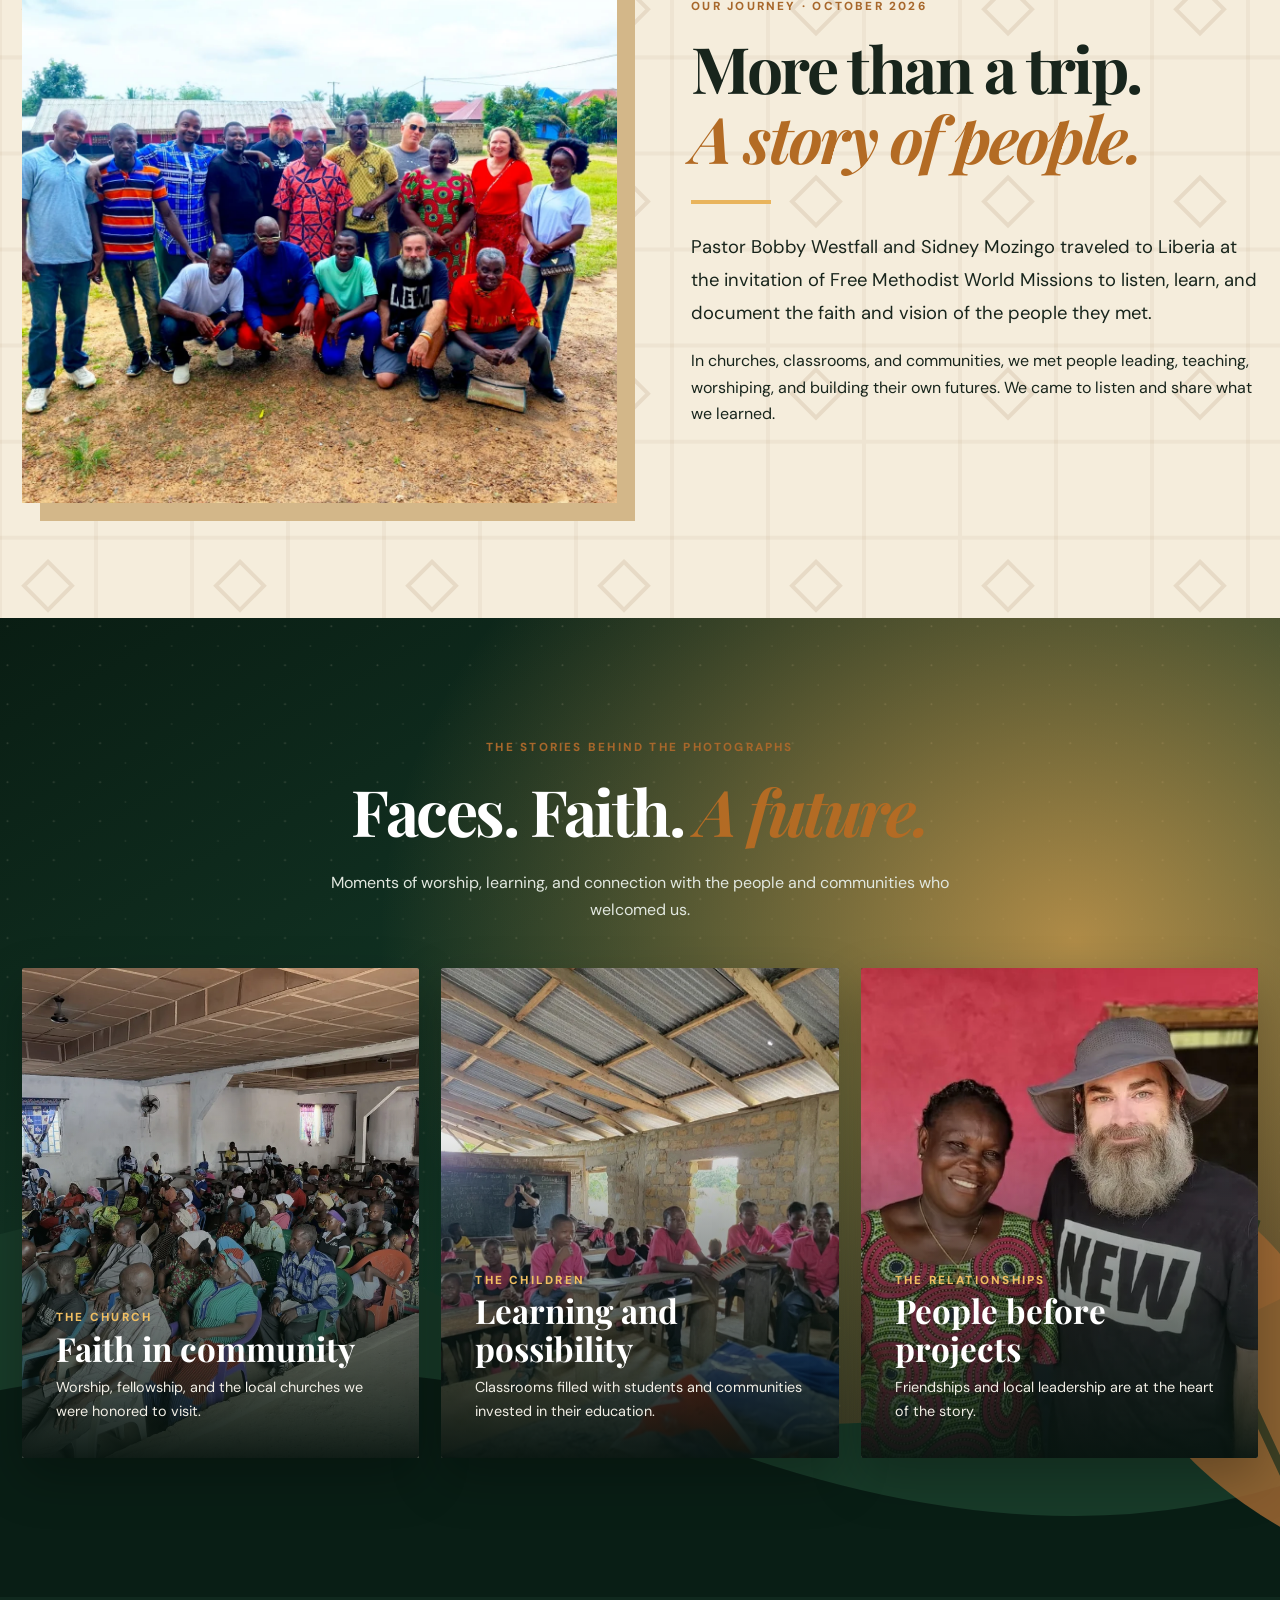
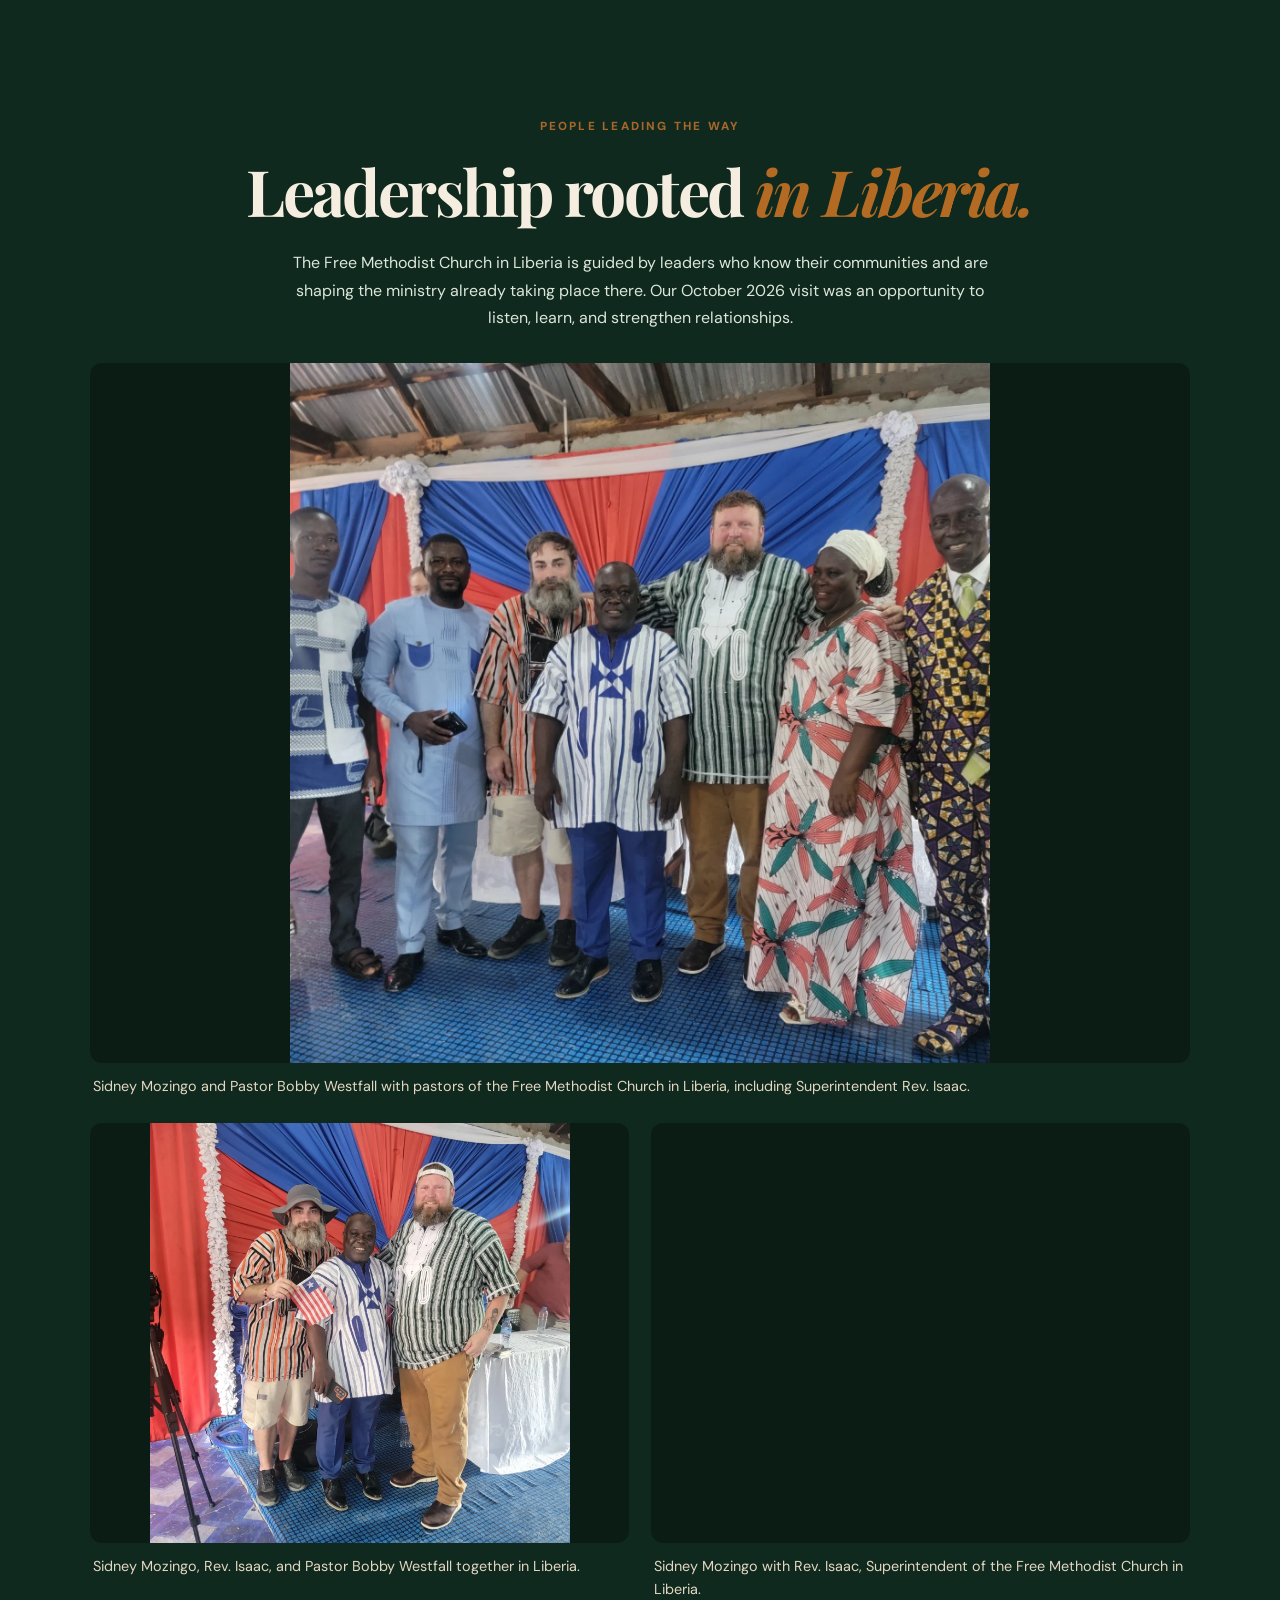
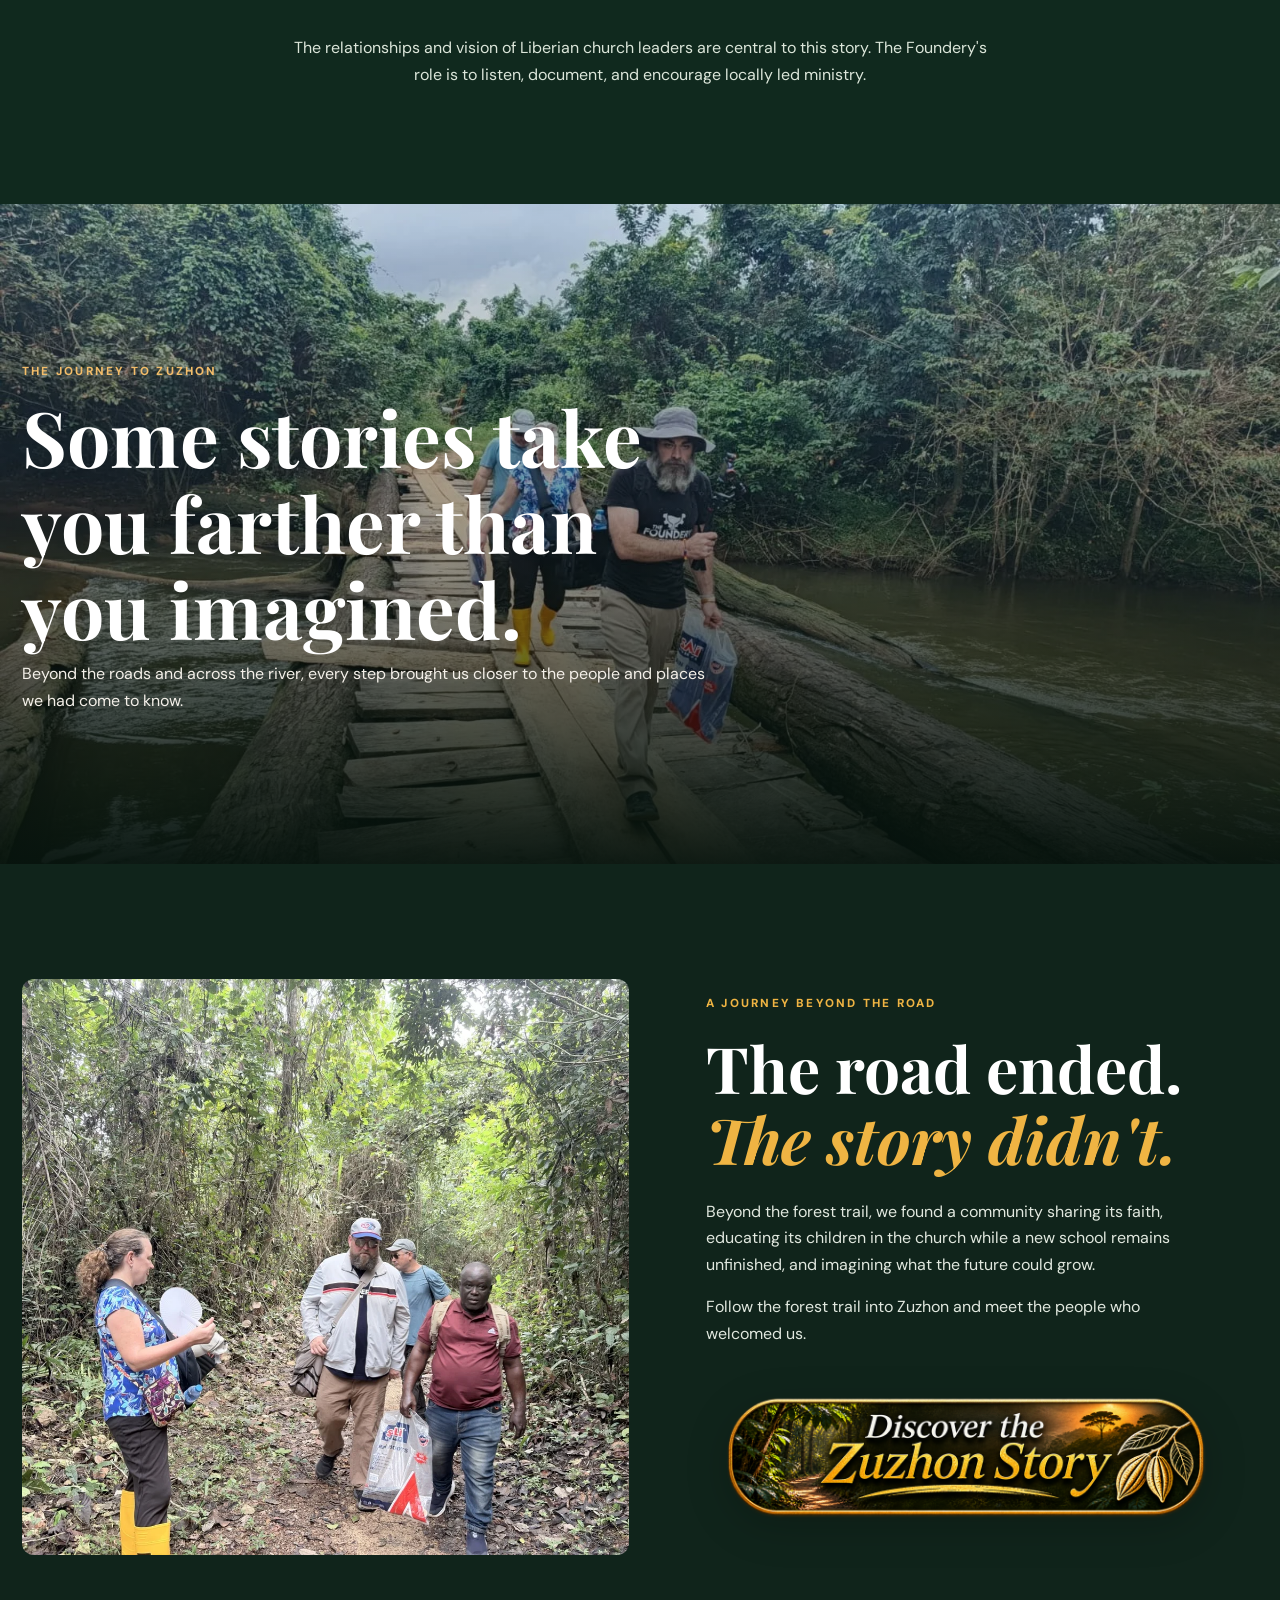
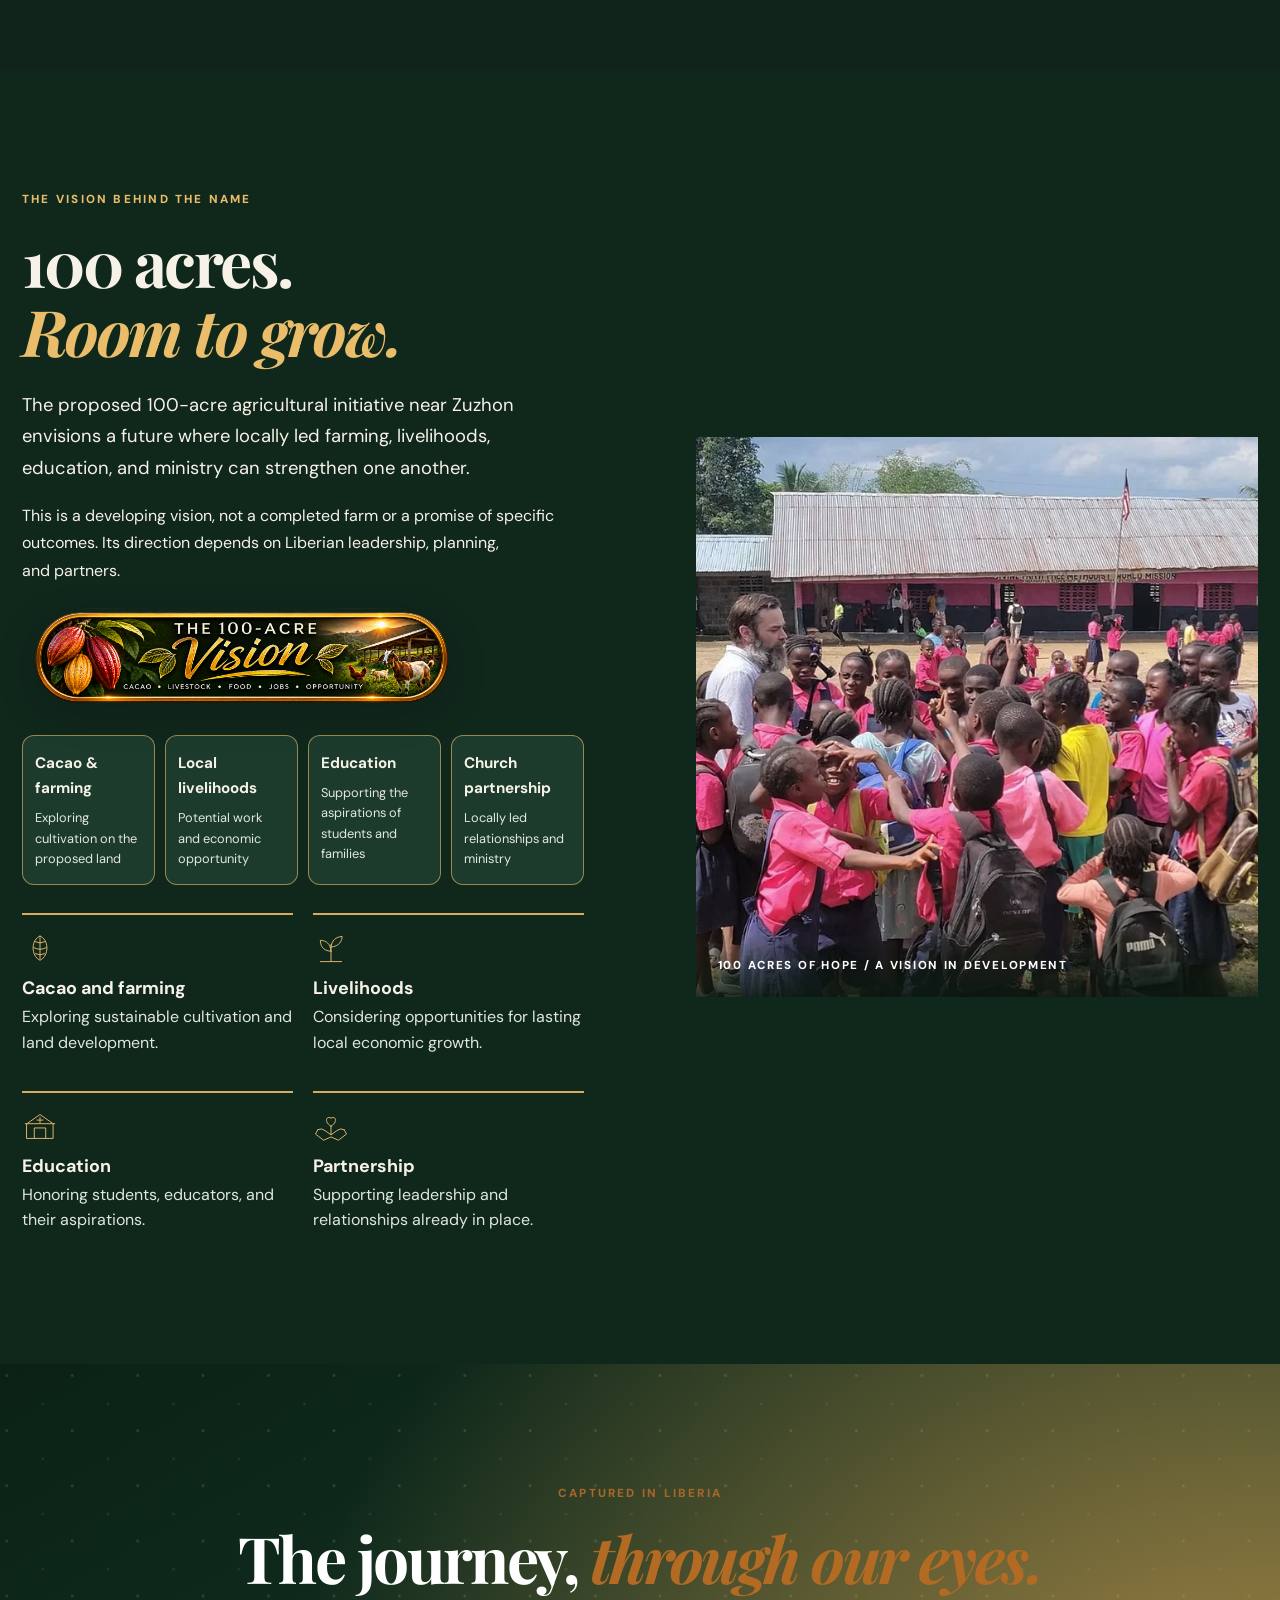
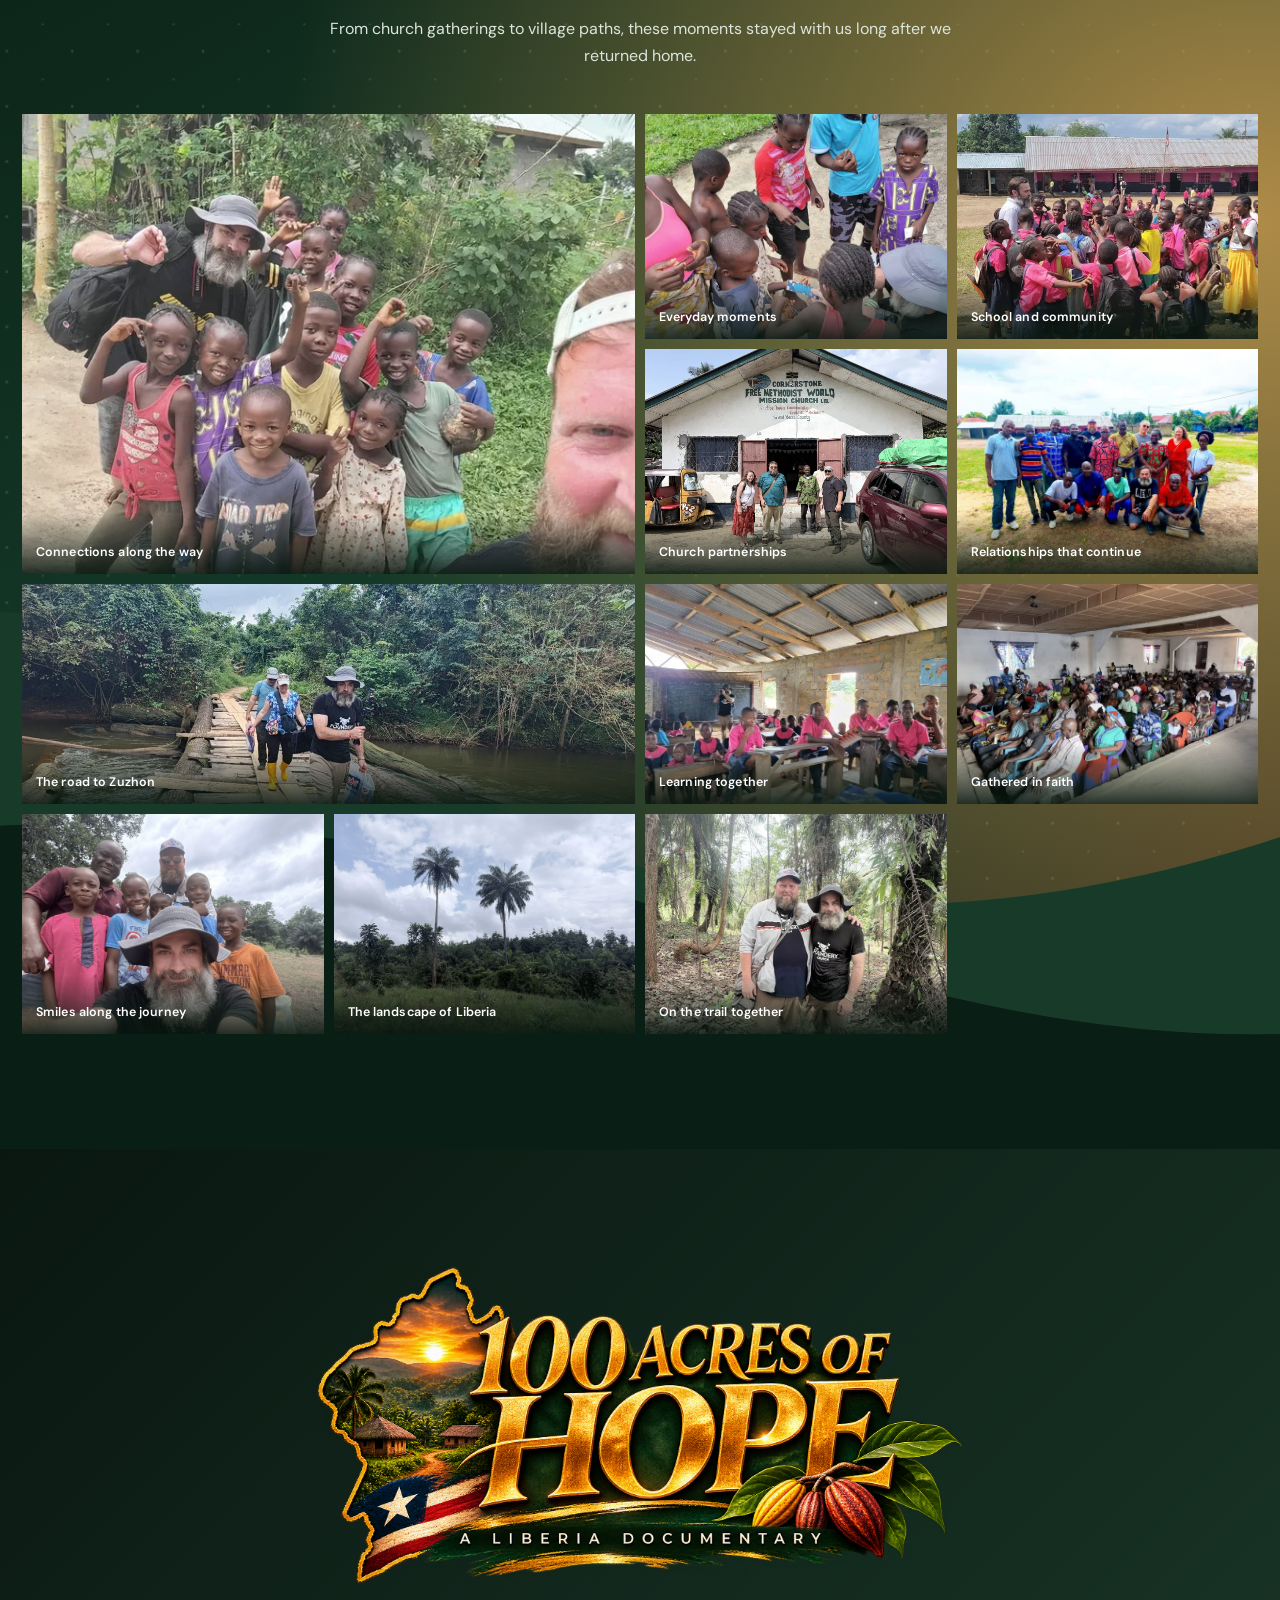
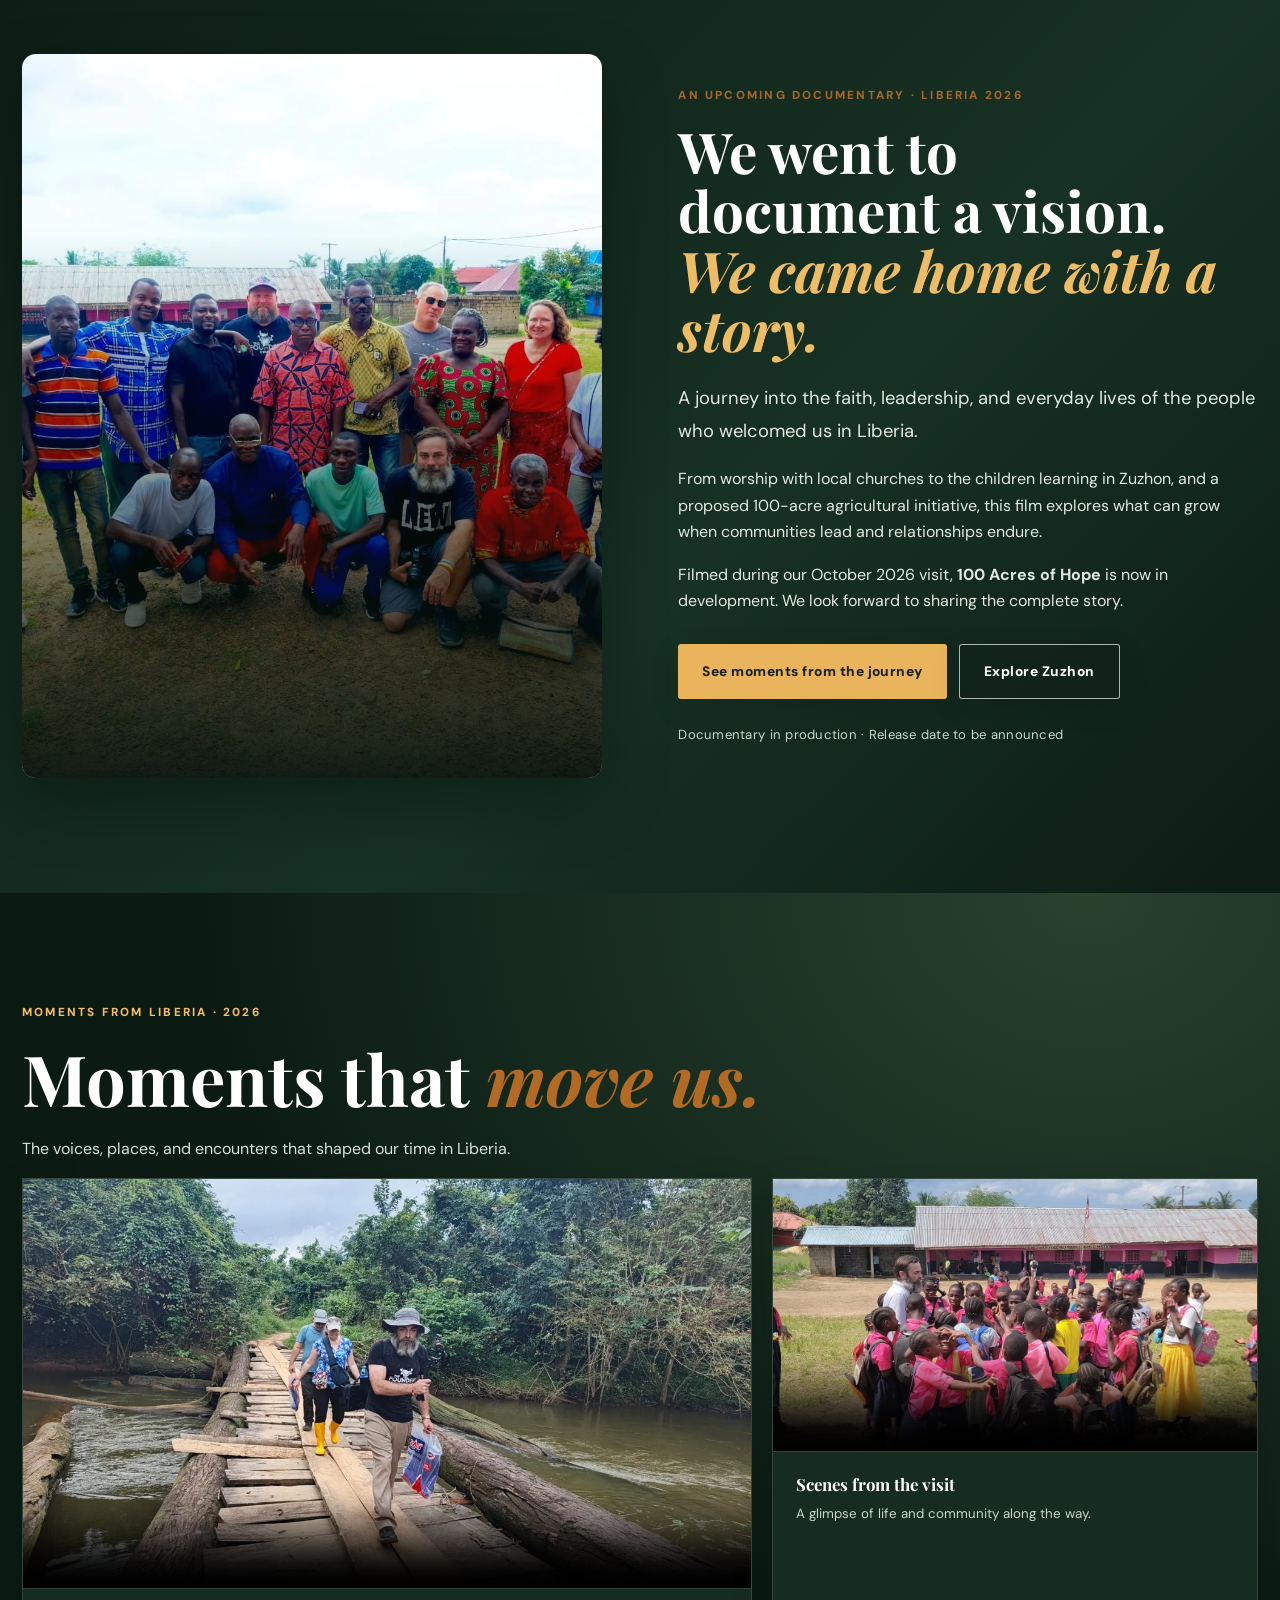
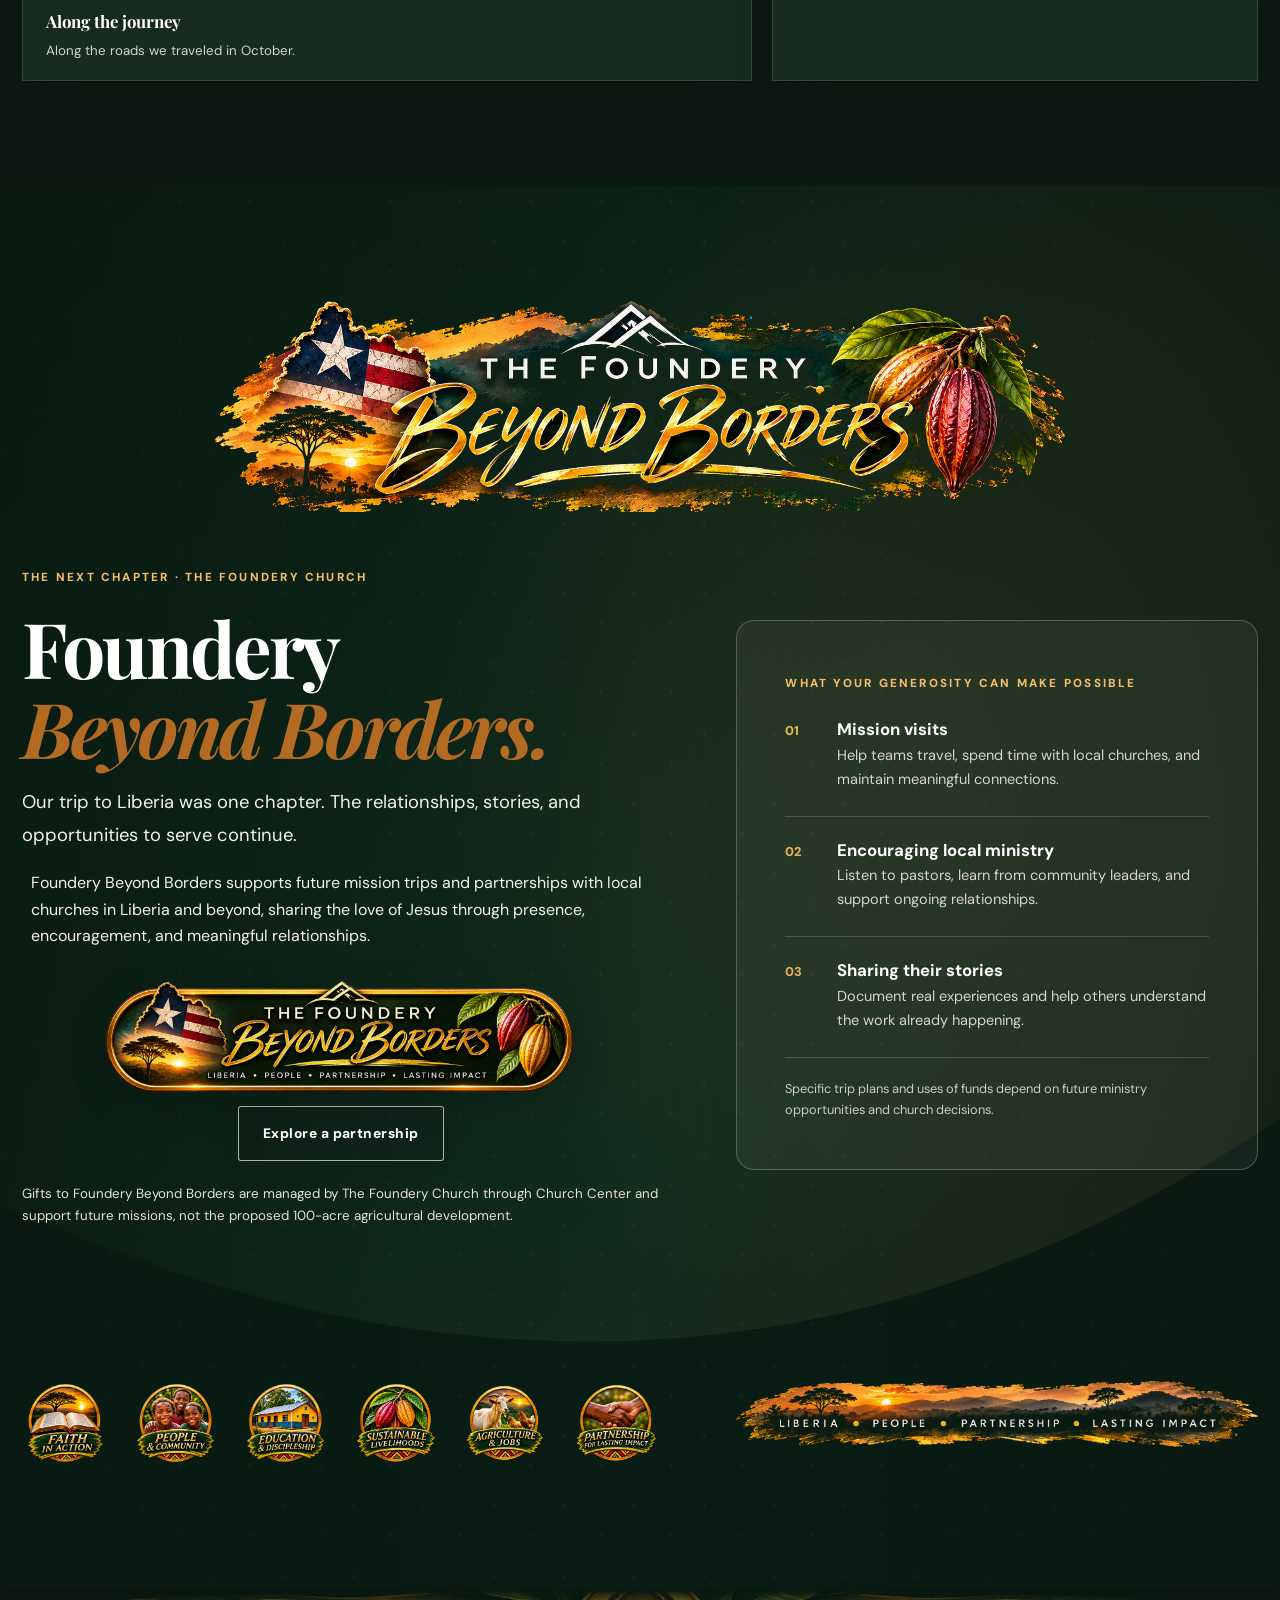
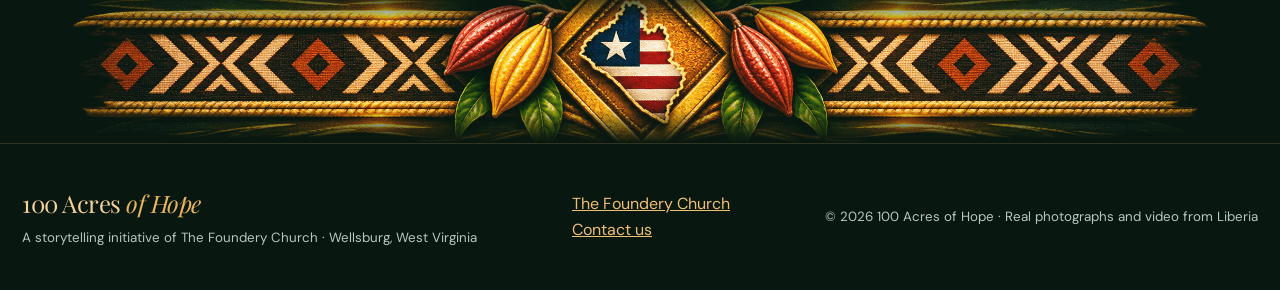
==== commit 237dc179: "Remove damaged documentary graphics pack from website" ====
--- a/index.html
+++ b/index.html
@@ -50,4 +50,4 @@
 <section class="section leadership" id="leadership" aria-labelledby="leadership-title"><div class="wrap"><div class="section-heading reveal"><span class="eyebrow">People leading the way</span><h2 id="leadership-title">Leadership rooted <span class="accent">in Liberia.</span></h2><p>The Free Methodist Church in Liberia is guided by leaders who know their communities and are shaping the ministry already taking place there. Our October 2026 visit was an opportunity to listen, learn, and strengthen relationships.</p></div><figure class="leadership-feature reveal"><img src="assets/liberia-church-leadership-group.webp" alt="Sidney Mozingo and Pastor Bobby Westfall with pastors of the Free Methodist Church in Liberia" loading="lazy" decoding="async"><figcaption>Sidney Mozingo and Pastor Bobby Westfall with pastors of the Free Methodist Church in Liberia, including Superintendent Rev. Isaac.</figcaption></figure><div class="leadership-grid"><figure class="reveal"><img src="assets/rev-isaac-with-foundery-team.webp" alt="Sidney Mozingo, Rev. Isaac, and Pastor Bobby Westfall together during the Liberia visit" loading="lazy" decoding="async"><figcaption>Sidney Mozingo, Rev. Isaac, and Pastor Bobby Westfall together in Liberia.</figcaption></figure><figure class="reveal"><img src="assets/rev-isaac-and-pastor-bobby.webp" alt="Sidney Mozingo with Rev. Isaac, Superintendent of the Free Methodist Church in Liberia" loading="lazy" decoding="async"><figcaption>Sidney Mozingo with Rev. Isaac, Superintendent of the Free Methodist Church in Liberia.</figcaption></figure></div><p class="leadership-note">The relationships and vision of Liberian church leaders are central to this story. The Foundery's role is to listen, document, and encourage locally led ministry.</p></div></section><section class="feature"><img src="assets/river-bridge-journey-1600.webp" alt="Mission team crossing a wooden bridge on the journey through Liberia" loading="lazy"><div class="wrap feature-content"><span class="eyebrow">The journey to Zuzhon</span><h2>Some stories take you farther than you imagined.</h2><p>Beyond the roads and across the river, every step brought us closer to the people and places we had come to know.</p></div></section>
 <section class="z-home-preview" id="zuzhon-school" aria-labelledby="z-home-title"><div class="wrap z-home-grid"><div class="z-home-image"><img src="assets/zuzhon-forest-group.webp" alt="The Foundery team and Liberian guides on the forest path toward Zuzhon" loading="lazy" decoding="async"></div><div class="z-home-copy"><span class="eyebrow">A journey beyond the road</span><h2 id="z-home-title">The road ended.<br><em>The story didn't.</em></h2><p>Beyond the forest trail, we found a community sharing its faith, educating its children in the church while a new school remains unfinished, and imagining what the future could grow.</p><p>Follow the forest trail into Zuzhon and meet the people who welcomed us.</p><a class="zuzhon-art-cta" href="zuzhon/" aria-label="Discover the Zuzhon story"><img src="assets/0CE4D99B-5476-41D5-B330-E0D6D1EB3E39.png" alt="Discover the Zuzhon Story" width="2048" height="1024" loading="lazy" decoding="async"></a></div></div></section><section class="section vision" id="vision"><div class="wrap vision-grid reveal"><div><span class="eyebrow">The vision behind the name</span><h2>100 acres.<br><span class="accent">Room to grow.</span></h2><p class="lead">The proposed 100-acre agricultural initiative near Zuzhon envisions a future where locally led farming, livelihoods, education, and ministry can strengthen one another.</p><p>This is a developing vision, not a completed farm or a promise of specific outcomes. Its direction depends on Liberian leadership, planning, and partners.</p><a class="cinematic-graphic-cta vision-graphic-cta" href="zuzhon/#zuzhon-school" aria-label="Explore the proposed 100-acre vision in the Zuzhon story"><img src="assets/100_acre_vision_button.png" alt="The 100-Acre Vision — Explore the Zuzhon story" loading="lazy" decoding="async"></a><ol class="vision-path" aria-label="Four connected possibilities under exploration"><li><strong>Cacao &amp; farming</strong><span>Exploring cultivation on the proposed land</span></li><li><strong>Local livelihoods</strong><span>Potential work and economic opportunity</span></li><li><strong>Education</strong><span>Supporting the aspirations of students and families</span></li><li><strong>Church partnership</strong><span>Locally led relationships and ministry</span></li></ol><div class="vision-list"><div class="vision-item"><img src="assets/icon-cacao.svg" alt=""><strong>Cacao and farming</strong><p>Exploring sustainable cultivation and land development.</p></div><div class="vision-item"><img src="assets/icon-growth.svg" alt=""><strong>Livelihoods</strong><p>Considering opportunities for lasting local economic growth.</p></div><div class="vision-item"><img src="assets/icon-school.svg" alt=""><strong>Education</strong><p>Honoring students, educators, and their aspirations.</p></div><div class="vision-item"><img src="assets/icon-hands.svg" alt=""><strong>Partnership</strong><p>Supporting leadership and relationships already in place.</p></div></div></div><div class="vision-visual"><img src="assets/school-grounds-1200.webp" alt="Students and community members outside a Liberian school" loading="lazy"></div></div></section>
 <section class="section gallery" id="gallery"><div class="wrap"><div class="section-heading"><span class="eyebrow">Captured in Liberia</span><h2>The journey, <span class="accent">through our eyes.</span></h2><p>From church gatherings to village paths, these moments stayed with us long after we returned home.</p></div><div class="gallery-grid"><figure><img src="assets/children-and-team-selfie-640.webp" alt="Smiling children with mission visitors" loading="lazy"><figcaption>Connections along the way</figcaption></figure><figure><img src="assets/children-sharing-moment-1200.webp" alt="Children sharing a moment together outdoors" loading="lazy"><figcaption>Everyday moments</figcaption></figure><figure><img src="assets/school-grounds-1200.webp" alt="Children gathered outside a school" loading="lazy"><figcaption>School and community</figcaption></figure><figure><img src="assets/cornerstone-church-1200.webp" alt="Visitors and local leaders outside Cornerstone Free Methodist World Mission Church" loading="lazy"><figcaption>Church partnerships</figcaption></figure><figure><img src="assets/mission-team-and-leaders-640.webp" alt="Mission visitors and Liberian leaders together" loading="lazy"><figcaption>Relationships that continue</figcaption></figure><figure><img src="assets/river-bridge-journey-1200.webp" alt="Walking across a wooden bridge during the journey" loading="lazy"><figcaption>The road to Zuzhon</figcaption></figure><figure><img src="assets/inside-classroom-640.webp" alt="Children and teachers in a classroom" loading="lazy"><figcaption>Learning together</figcaption></figure><figure><img src="assets/worship-gathering-640.webp" alt="Liberian church congregation" loading="lazy"><figcaption>Gathered in faith</figcaption></figure><figure><img src="assets/IMG_9986.webp" alt="A group selfie with Liberian children and visitors" loading="lazy"><figcaption>Smiles along the journey</figcaption></figure><figure><img src="assets/IMG_9857.webp" alt="Tall palms and forest landscape in Liberia" loading="lazy"><figcaption>The landscape of Liberia</figcaption></figure><figure><img src="assets/IMG_0013.webp" alt="Pastor Bobby and Sidney in the forest" loading="lazy"><figcaption>On the trail together</figcaption></figure></div></div></section>
-<section class="documentary-feature" id="documentary" aria-labelledby="documentary-title"><div class="wrap"><div class="documentary-top-logo"><img class="documentary-official-title" src="assets/E35D7870-E1BC-4EC4-9FE8-7E1B3D841BA5.png" alt="100 Acres of Hope — A Liberia Documentary, official title artwork" loading="lazy" decoding="async"></div><div class="documentary-feature-grid"><div class="documentary-feature-art"><img src="assets/mission-team-and-leaders-1600.webp" alt="The Foundery mission team and church leaders together in Liberia" loading="lazy" decoding="async"></div><div class="documentary-feature-copy"><span class="eyebrow">An upcoming documentary · Liberia 2026</span><h2 id="documentary-title">We went to document a vision.<br><em>We came home with a story.</em></h2><p class="lead">A journey into the faith, leadership, and everyday lives of the people who welcomed us in Liberia.</p><p>From worship with local churches to the children learning in Zuzhon, and a proposed 100-acre agricultural initiative, this film explores what can grow when communities lead and relationships endure.</p><p>Filmed during our October 2026 visit, <strong>100 Acres of Hope</strong> is now in development. We look forward to sharing the complete story.</p><div class="documentary-feature-actions"><a class="button gold" href="#films">See moments from the journey</a><a class="button outline" href="zuzhon/">Explore Zuzhon</a></div><img class="documentary-pack-status" src="assets/documentary-in-production.png" alt="Documentary in production" loading="lazy" decoding="async"><span class="documentary-status">Release date to be announced</span></div><div class="documentary-pack-bottom"><img class="documentary-pack-tagline" src="assets/documentary-tagline.png" alt="We went to document a vision. We came home with a story." loading="lazy" decoding="async"><div class="documentary-themes" aria-label="Themes explored in the documentary"><img src="assets/people.png" alt="people" loading="lazy" decoding="async"><img src="assets/churches.png" alt="churches" loading="lazy" decoding="async"><img src="assets/education.png" alt="education" loading="lazy" decoding="async"><img src="assets/agriculture.png" alt="agriculture" loading="lazy" decoding="async"><img src="assets/sustainable-opportunity.png" alt="sustainable opportunity" loading="lazy" decoding="async"></div></div></div></div></section><section class="video-section" id="films" aria-label="Liberia trip videos"><div class="wrap"><span class="eyebrow">Moments from Liberia · 2026</span><h2>Moments that <span class="accent">move us.</span></h2><p style="max-width:720px;color:#d8e2d8">The voices, places, and encounters that shaped our time in Liberia.</p><div class="video-grid"><div class="video-card"><video controls playsinline preload="metadata" poster="assets/river-bridge-journey-1200.webp"><source src="assets/1000052386.mp4" type="video/mp4">Your browser does not support video.</video><div class="video-description"><strong>Along the journey</strong><small>Along the roads we traveled in October.</small></div></div><div class="video-card"><video controls playsinline preload="none" poster="assets/school-grounds-1200.webp"><source src="assets/1000052389.mp4" type="video/mp4">Your browser does not support video.</video><div class="video-description"><strong>Scenes from the visit</strong><small>A glimpse of life and community along the way.</small></div></div></div></div></section><section class="section giving borders-giving" id="give" aria-labelledby="borders-title"><div class="wrap"><div class="borders-brand-art"><img src="assets/foundery-beyond-borders-header.png" alt="The Foundery Beyond Borders" loading="lazy" decoding="async"></div><div class="borders-layout"><div class="borders-intro"><span class="eyebrow">The next chapter · The Foundery Church</span><h2 id="borders-title">Foundery<br><span class="accent">Beyond Borders.</span></h2><p class="lead">Our trip to Liberia was one chapter. The relationships, stories, and opportunities to serve continue.</p><p>Foundery Beyond Borders supports future mission trips and partnerships with local churches in Liberia and beyond, sharing the love of Jesus through presence, encouragement, and meaningful relationships.</p><div class="actions"><a class="cinematic-graphic-cta borders-graphic-cta" href="https://thefounderychurch.churchcenter.com/giving/to/100-acres-of-hope-mission-trip-documentary" target="_blank" rel="noopener noreferrer" aria-label="Give to Foundery Beyond Borders through Church Center"><img src="assets/foundery_beyond_borders_button.png" alt="The Foundery Beyond Borders — Give through Church Center" loading="lazy" decoding="async"></a><a class="button outline" href="mailto:office@thefoundery.church?subject=Foundery%20Beyond%20Borders%20Partnership">Explore a partnership</a></div><small>Gifts to Foundery Beyond Borders are managed by The Foundery Church through Church Center and support future missions, not the proposed 100-acre agricultural development.</small></div><div class="borders-impact"><span class="eyebrow">What your generosity can make possible</span><div class="borders-impact-item"><span aria-hidden="true">01</span><div><h3>Mission visits</h3><p>Help teams travel, spend time with local churches, and maintain meaningful connections.</p></div></div><div class="borders-impact-item"><span aria-hidden="true">02</span><div><h3>Encouraging local ministry</h3><p>Listen to pastors, learn from community leaders, and support ongoing relationships.</p></div></div><div class="borders-impact-item"><span aria-hidden="true">03</span><div><h3>Sharing their stories</h3><p>Document real experiences and help others understand the work already happening.</p></div></div><p class="borders-footnote">Specific trip plans and uses of funds depend on future ministry opportunities and church decisions.</p></div><div class="borders-illustrations" aria-label="Ways the mission connects people and communities"><figure><img src="assets/faith-in-action.png" alt="Faith in action" loading="lazy" decoding="async"><figcaption>Faith in action</figcaption></figure><figure><img src="assets/people-community.png" alt="People and community" loading="lazy" decoding="async"><figcaption>People &amp; community</figcaption></figure><figure><img src="assets/education-discipleship.png" alt="Education and discipleship" loading="lazy" decoding="async"><figcaption>Education</figcaption></figure><figure><img src="assets/sustainable-livelihoods.png" alt="Sustainable livelihoods" loading="lazy" decoding="async"><figcaption>Livelihoods</figcaption></figure><figure><img src="assets/agriculture-jobs.png" alt="Agriculture and jobs" loading="lazy" decoding="async"><figcaption>Agriculture</figcaption></figure><figure><img src="assets/lasting-partnerships.png" alt="Lasting partnerships" loading="lazy" decoding="async"><figcaption>Partnerships</figcaption></figure></div><div class="borders-divider-art" aria-hidden="true"><img src="assets/liberia-impact-divider.png" alt="" loading="lazy" decoding="async"></div></div></section></main><div class="textile" aria-hidden="true"></div><footer class="footer"><div class="wrap footer-inner"><div><div class="footer-brand">100 Acres <span>of Hope</span></div><small>A storytelling initiative of The Foundery Church · Wellsburg, West Virginia</small></div><div><a href="https://thefoundery.church">The Foundery Church</a><br><a href="mailto:office@thefoundery.church">Contact us</a></div><small>© 2026 100 Acres of Hope · Real photographs and video from Liberia</small></div></footer><script>const menu=document.getElementById('menu'),links=document.getElementById('navlinks');menu.addEventListener('click',()=>{const open=links.classList.toggle('open');menu.setAttribute('aria-expanded',String(open));menu.textContent=open?'Close ✕':'Menu ☰'});links.querySelectorAll('a').forEach(a=>a.addEventListener('click',()=>{links.classList.remove('open');menu.setAttribute('aria-expanded','false');menu.textContent='Menu ☰'}));const nav=document.querySelector('.nav');const updateNav=()=>nav.classList.toggle('scrolled',window.scrollY>45);window.addEventListener('scroll',updateNav,{passive:true});updateNav();if('IntersectionObserver' in window && !window.matchMedia('(prefers-reduced-motion: reduce)').matches){const observer=new IntersectionObserver(entries=>{entries.forEach(entry=>{if(entry.isIntersecting){entry.target.classList.add('is-visible');observer.unobserve(entry.target)}})},{threshold:.08,rootMargin:'0px 0px -20px 0px'});document.querySelectorAll('.reveal').forEach(el=>observer.observe(el))}else{document.querySelectorAll('.reveal').forEach(el=>el.classList.add('is-visible'))}</script><script>document.addEventListener("DOMContentLoaded",function(){var v=document.getElementById("arrival-welcome-video"),b=document.getElementById("hear-arrival-song");if(!v||!b)return;b.addEventListener("click",function(){v.muted=!v.muted;if(v.paused)v.play().catch(function(){});b.textContent=v.muted?"♫ Hear the children sing":"♪ Sound on · Tap to mute";b.setAttribute("aria-label",v.muted?"Turn on sound for the children singing":"Mute the children singing")});v.addEventListener("volumechange",function(){b.textContent=v.muted?"♫ Hear the children sing":"♪ Sound on · Tap to mute"})});</script></body></html>+<section class="documentary-feature" id="documentary" aria-labelledby="documentary-title"><div class="wrap"><div class="documentary-top-logo"><img class="documentary-official-title" src="assets/E35D7870-E1BC-4EC4-9FE8-7E1B3D841BA5.png" alt="100 Acres of Hope — A Liberia Documentary, official title artwork" loading="lazy" decoding="async"></div><div class="documentary-feature-grid"><div class="documentary-feature-art"><img src="assets/mission-team-and-leaders-1600.webp" alt="The Foundery mission team and church leaders together in Liberia" loading="lazy" decoding="async"></div><div class="documentary-feature-copy"><span class="eyebrow">An upcoming documentary · Liberia 2026</span><h2 id="documentary-title">We went to document a vision.<br><em>We came home with a story.</em></h2><p class="lead">A journey into the faith, leadership, and everyday lives of the people who welcomed us in Liberia.</p><p>From worship with local churches to the children learning in Zuzhon, and a proposed 100-acre agricultural initiative, this film explores what can grow when communities lead and relationships endure.</p><p>Filmed during our October 2026 visit, <strong>100 Acres of Hope</strong> is now in development. We look forward to sharing the complete story.</p><div class="documentary-feature-actions"><a class="button gold" href="#films">See moments from the journey</a><a class="button outline" href="zuzhon/">Explore Zuzhon</a></div><span class="documentary-status">Documentary in production · Release date to be announced</span></div></div></div></section><section class="video-section" id="films" aria-label="Liberia trip videos"><div class="wrap"><span class="eyebrow">Moments from Liberia · 2026</span><h2>Moments that <span class="accent">move us.</span></h2><p style="max-width:720px;color:#d8e2d8">The voices, places, and encounters that shaped our time in Liberia.</p><div class="video-grid"><div class="video-card"><video controls playsinline preload="metadata" poster="assets/river-bridge-journey-1200.webp"><source src="assets/1000052386.mp4" type="video/mp4">Your browser does not support video.</video><div class="video-description"><strong>Along the journey</strong><small>Along the roads we traveled in October.</small></div></div><div class="video-card"><video controls playsinline preload="none" poster="assets/school-grounds-1200.webp"><source src="assets/1000052389.mp4" type="video/mp4">Your browser does not support video.</video><div class="video-description"><strong>Scenes from the visit</strong><small>A glimpse of life and community along the way.</small></div></div></div></div></section><section class="section giving borders-giving" id="give" aria-labelledby="borders-title"><div class="wrap"><div class="borders-brand-art"><img src="assets/foundery-beyond-borders-header.png" alt="The Foundery Beyond Borders" loading="lazy" decoding="async"></div><div class="borders-layout"><div class="borders-intro"><span class="eyebrow">The next chapter · The Foundery Church</span><h2 id="borders-title">Foundery<br><span class="accent">Beyond Borders.</span></h2><p class="lead">Our trip to Liberia was one chapter. The relationships, stories, and opportunities to serve continue.</p><p>Foundery Beyond Borders supports future mission trips and partnerships with local churches in Liberia and beyond, sharing the love of Jesus through presence, encouragement, and meaningful relationships.</p><div class="actions"><a class="cinematic-graphic-cta borders-graphic-cta" href="https://thefounderychurch.churchcenter.com/giving/to/100-acres-of-hope-mission-trip-documentary" target="_blank" rel="noopener noreferrer" aria-label="Give to Foundery Beyond Borders through Church Center"><img src="assets/foundery_beyond_borders_button.png" alt="The Foundery Beyond Borders — Give through Church Center" loading="lazy" decoding="async"></a><a class="button outline" href="mailto:office@thefoundery.church?subject=Foundery%20Beyond%20Borders%20Partnership">Explore a partnership</a></div><small>Gifts to Foundery Beyond Borders are managed by The Foundery Church through Church Center and support future missions, not the proposed 100-acre agricultural development.</small></div><div class="borders-impact"><span class="eyebrow">What your generosity can make possible</span><div class="borders-impact-item"><span aria-hidden="true">01</span><div><h3>Mission visits</h3><p>Help teams travel, spend time with local churches, and maintain meaningful connections.</p></div></div><div class="borders-impact-item"><span aria-hidden="true">02</span><div><h3>Encouraging local ministry</h3><p>Listen to pastors, learn from community leaders, and support ongoing relationships.</p></div></div><div class="borders-impact-item"><span aria-hidden="true">03</span><div><h3>Sharing their stories</h3><p>Document real experiences and help others understand the work already happening.</p></div></div><p class="borders-footnote">Specific trip plans and uses of funds depend on future ministry opportunities and church decisions.</p></div><div class="borders-illustrations" aria-label="Ways the mission connects people and communities"><figure><img src="assets/faith-in-action.png" alt="Faith in action" loading="lazy" decoding="async"><figcaption>Faith in action</figcaption></figure><figure><img src="assets/people-community.png" alt="People and community" loading="lazy" decoding="async"><figcaption>People &amp; community</figcaption></figure><figure><img src="assets/education-discipleship.png" alt="Education and discipleship" loading="lazy" decoding="async"><figcaption>Education</figcaption></figure><figure><img src="assets/sustainable-livelihoods.png" alt="Sustainable livelihoods" loading="lazy" decoding="async"><figcaption>Livelihoods</figcaption></figure><figure><img src="assets/agriculture-jobs.png" alt="Agriculture and jobs" loading="lazy" decoding="async"><figcaption>Agriculture</figcaption></figure><figure><img src="assets/lasting-partnerships.png" alt="Lasting partnerships" loading="lazy" decoding="async"><figcaption>Partnerships</figcaption></figure></div><div class="borders-divider-art" aria-hidden="true"><img src="assets/liberia-impact-divider.png" alt="" loading="lazy" decoding="async"></div></div></section></main><div class="textile" aria-hidden="true"></div><footer class="footer"><div class="wrap footer-inner"><div><div class="footer-brand">100 Acres <span>of Hope</span></div><small>A storytelling initiative of The Foundery Church · Wellsburg, West Virginia</small></div><div><a href="https://thefoundery.church">The Foundery Church</a><br><a href="mailto:office@thefoundery.church">Contact us</a></div><small>© 2026 100 Acres of Hope · Real photographs and video from Liberia</small></div></footer><script>const menu=document.getElementById('menu'),links=document.getElementById('navlinks');menu.addEventListener('click',()=>{const open=links.classList.toggle('open');menu.setAttribute('aria-expanded',String(open));menu.textContent=open?'Close ✕':'Menu ☰'});links.querySelectorAll('a').forEach(a=>a.addEventListener('click',()=>{links.classList.remove('open');menu.setAttribute('aria-expanded','false');menu.textContent='Menu ☰'}));const nav=document.querySelector('.nav');const updateNav=()=>nav.classList.toggle('scrolled',window.scrollY>45);window.addEventListener('scroll',updateNav,{passive:true});updateNav();if('IntersectionObserver' in window && !window.matchMedia('(prefers-reduced-motion: reduce)').matches){const observer=new IntersectionObserver(entries=>{entries.forEach(entry=>{if(entry.isIntersecting){entry.target.classList.add('is-visible');observer.unobserve(entry.target)}})},{threshold:.08,rootMargin:'0px 0px -20px 0px'});document.querySelectorAll('.reveal').forEach(el=>observer.observe(el))}else{document.querySelectorAll('.reveal').forEach(el=>el.classList.add('is-visible'))}</script><script>document.addEventListener("DOMContentLoaded",function(){var v=document.getElementById("arrival-welcome-video"),b=document.getElementById("hear-arrival-song");if(!v||!b)return;b.addEventListener("click",function(){v.muted=!v.muted;if(v.paused)v.play().catch(function(){});b.textContent=v.muted?"♫ Hear the children sing":"♪ Sound on · Tap to mute";b.setAttribute("aria-label",v.muted?"Turn on sound for the children singing":"Mute the children singing")});v.addEventListener("volumechange",function(){b.textContent=v.muted?"♫ Hear the children sing":"♪ Sound on · Tap to mute"})});</script></body></html>
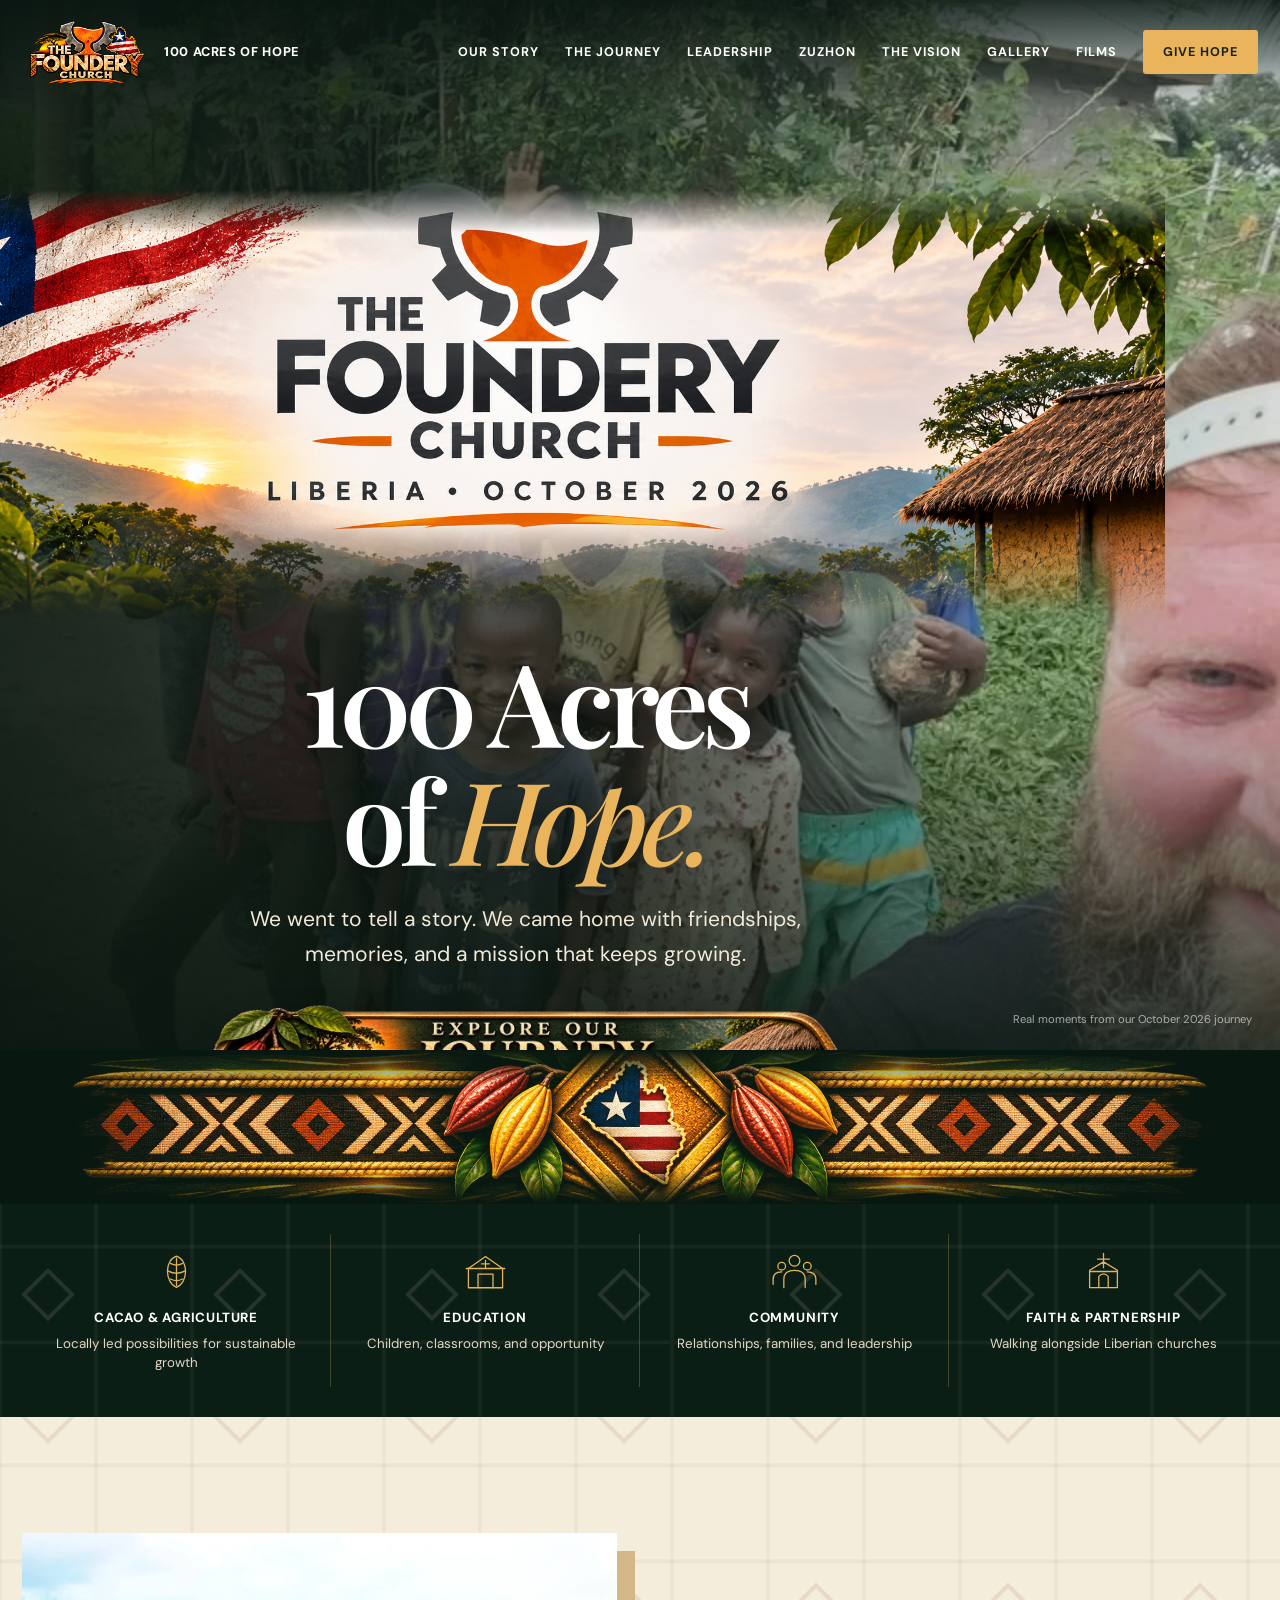
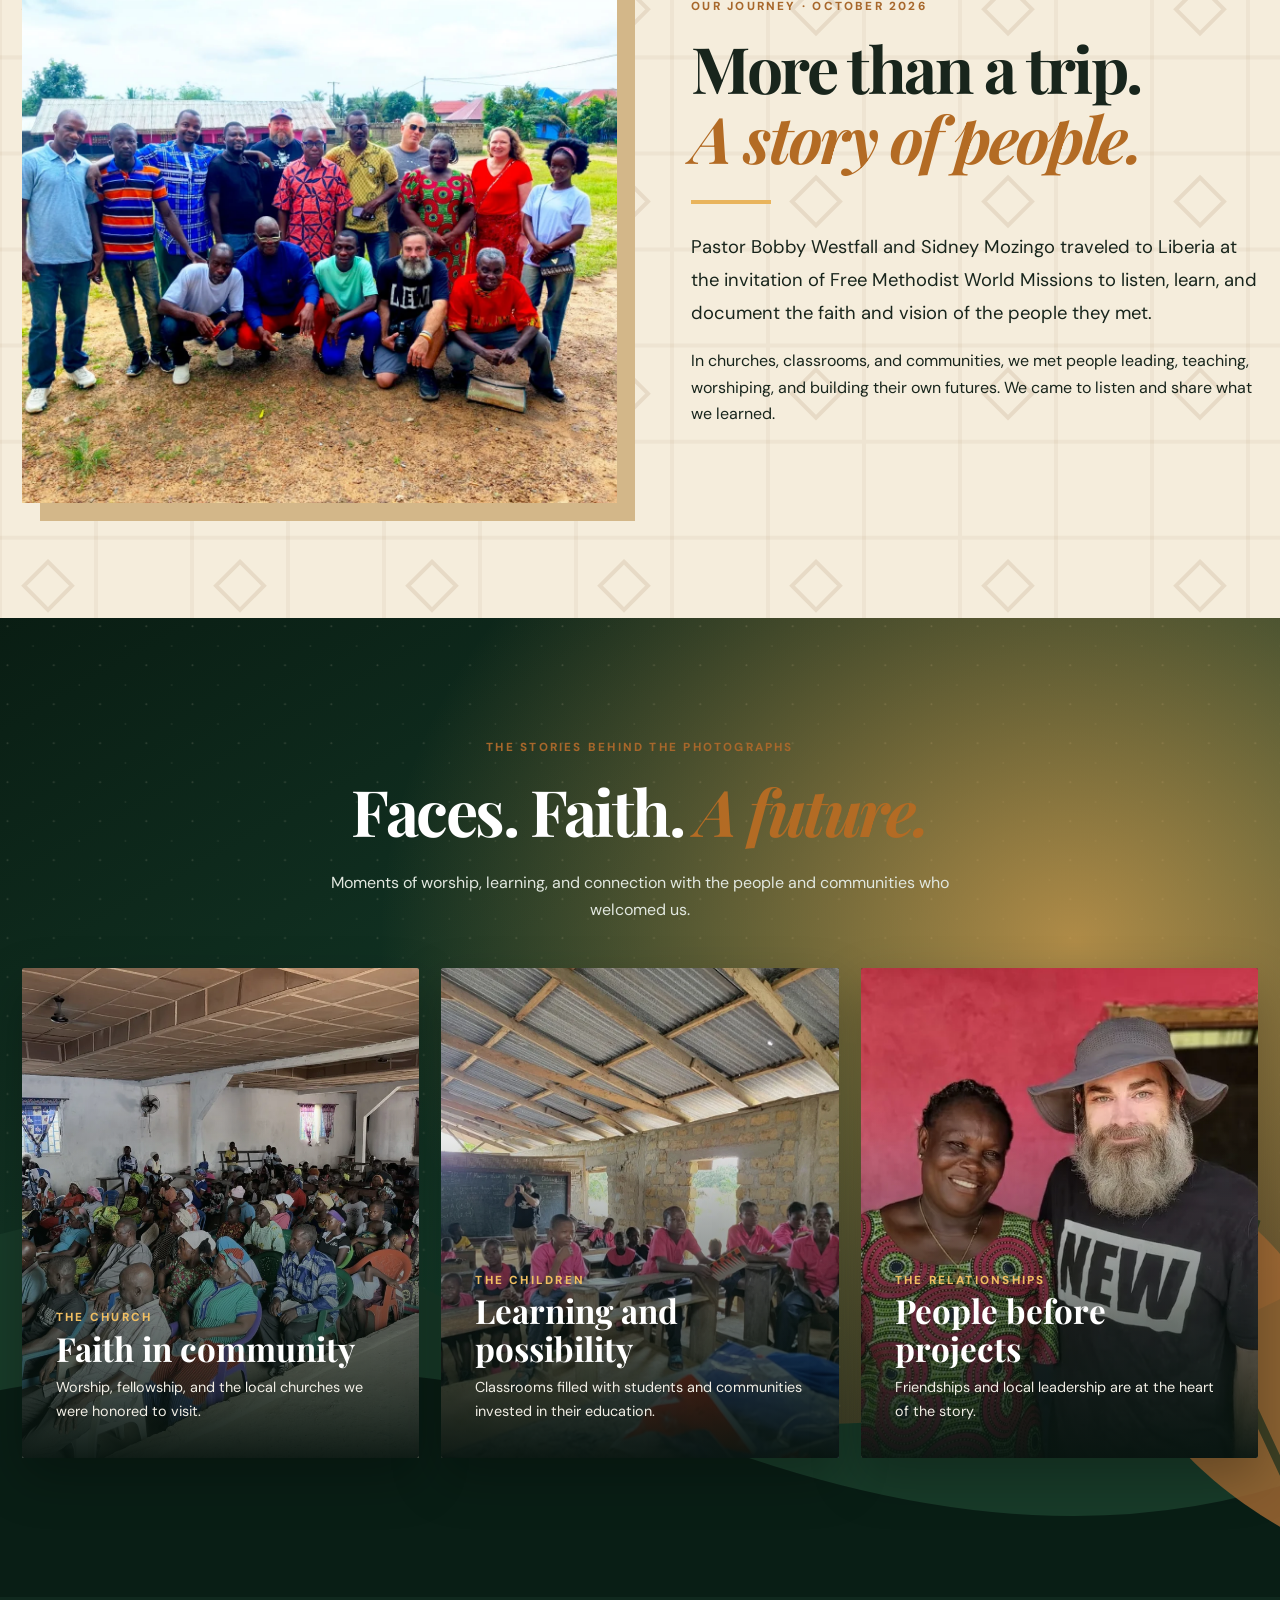
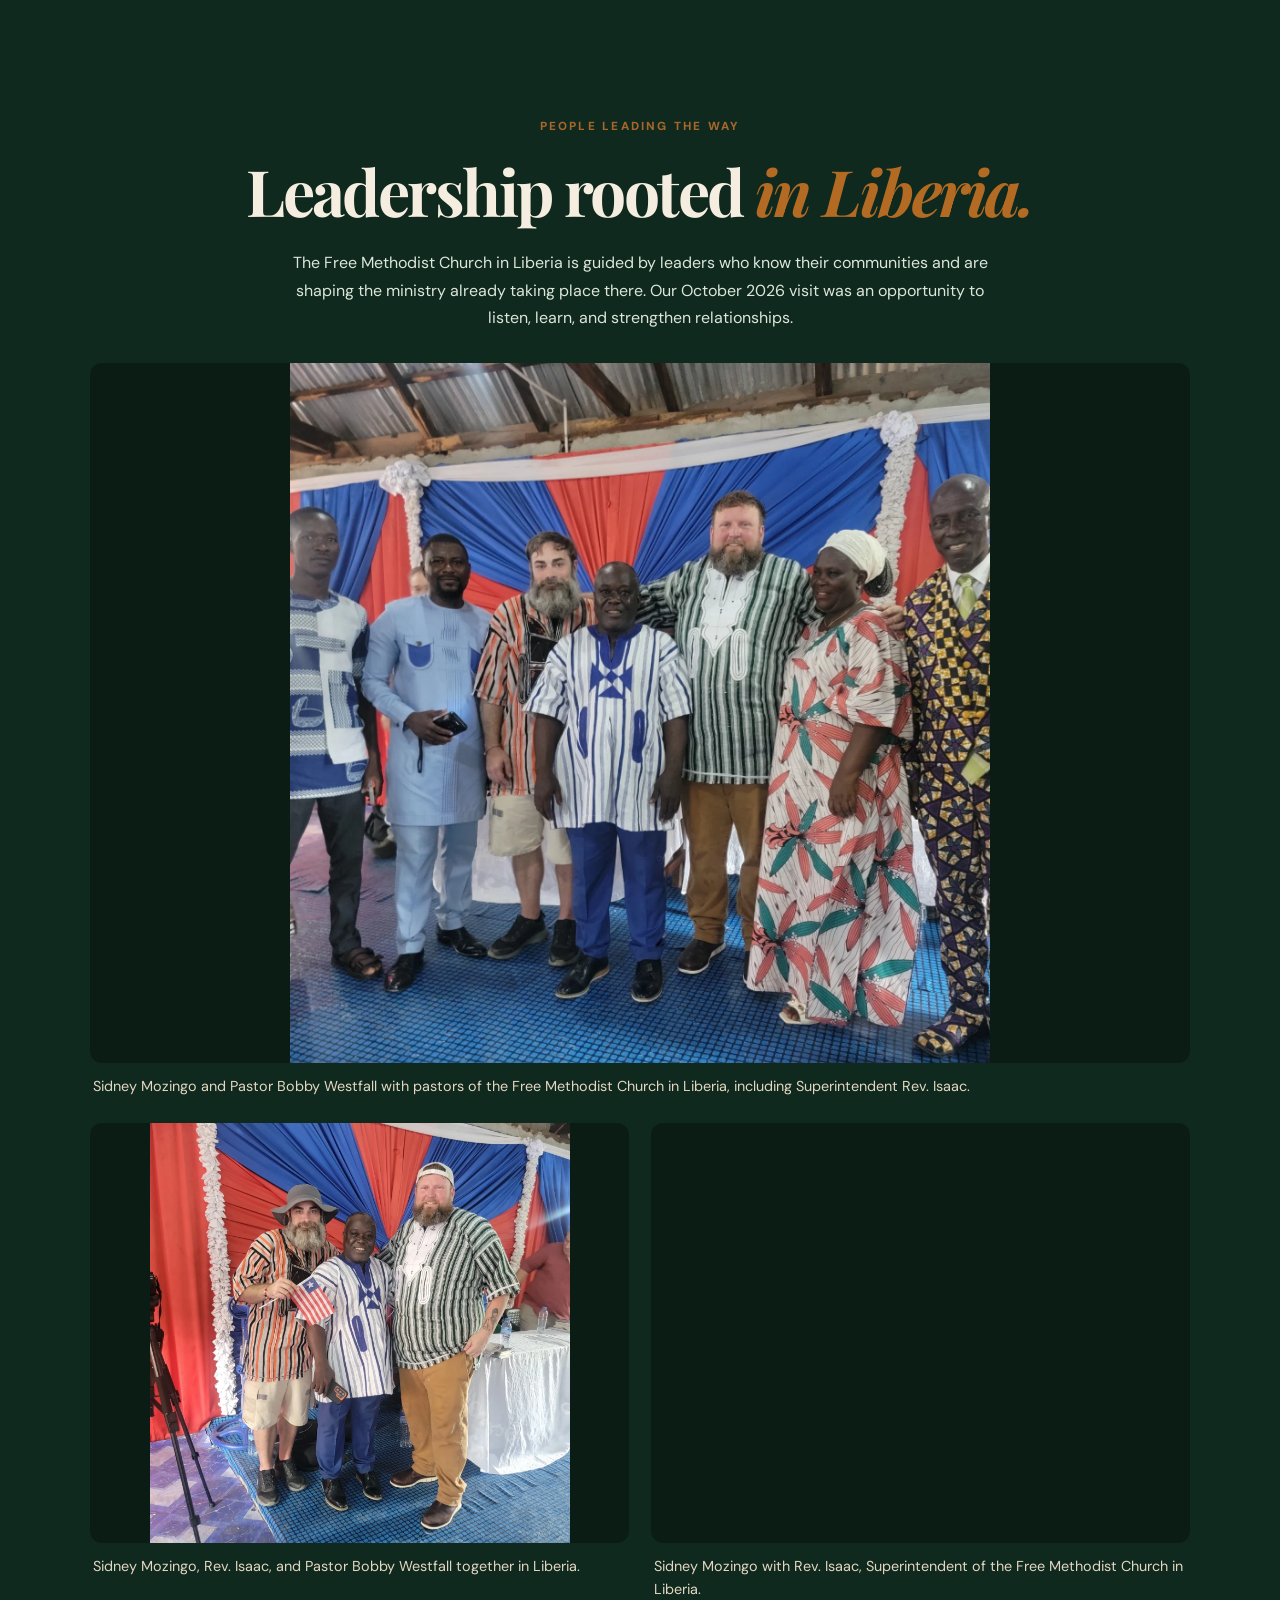
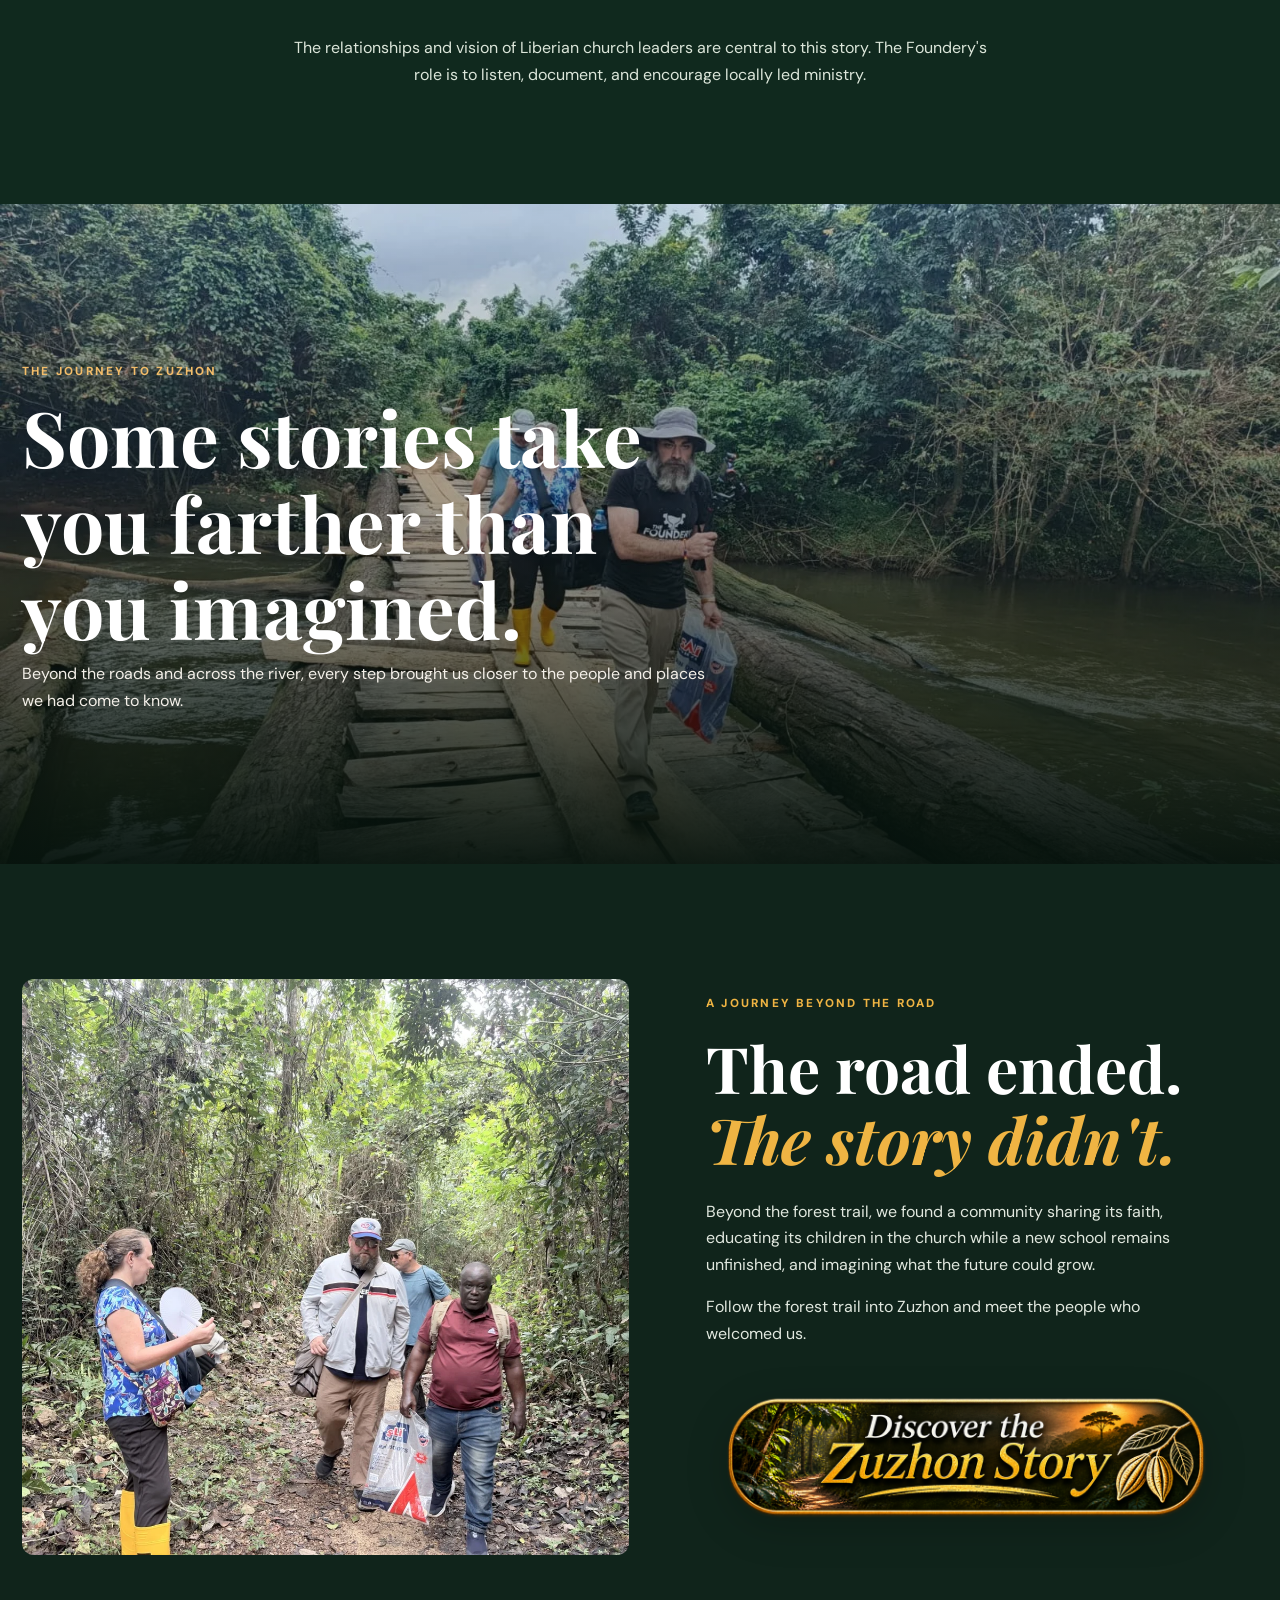
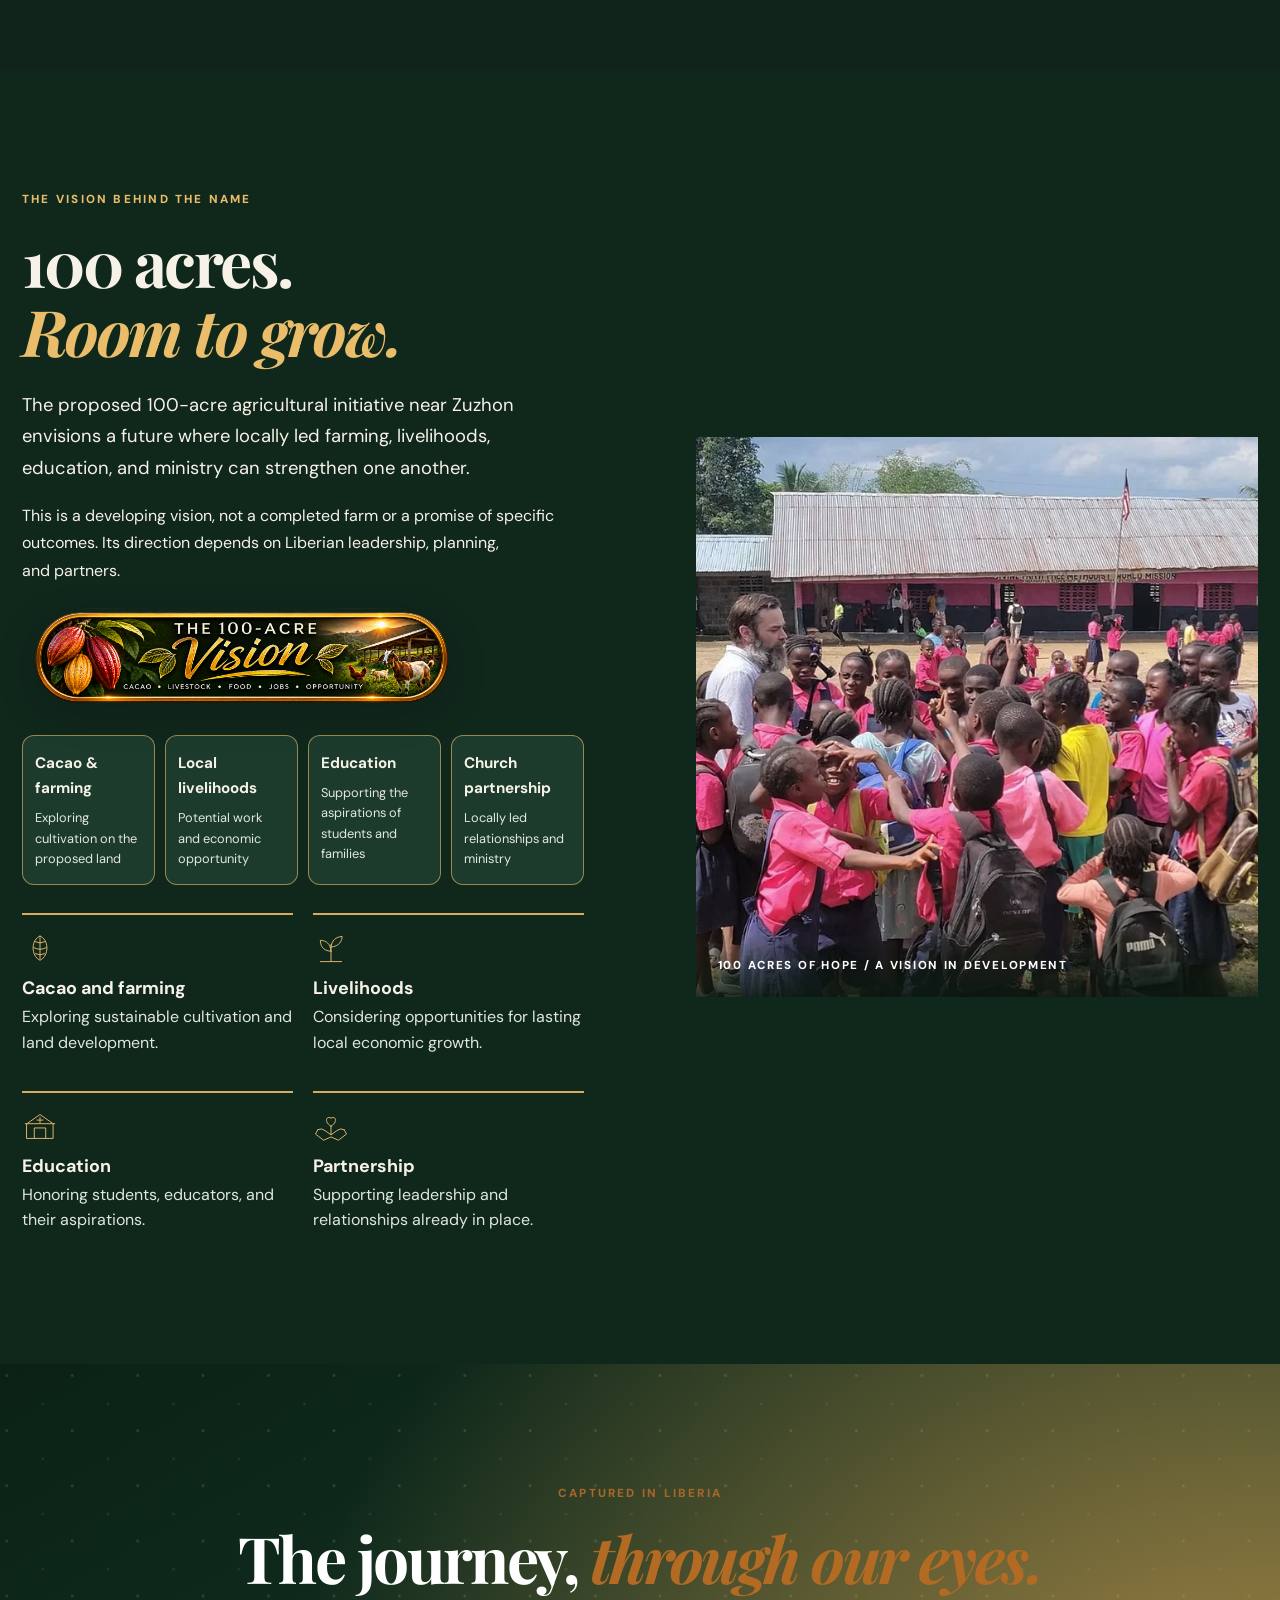
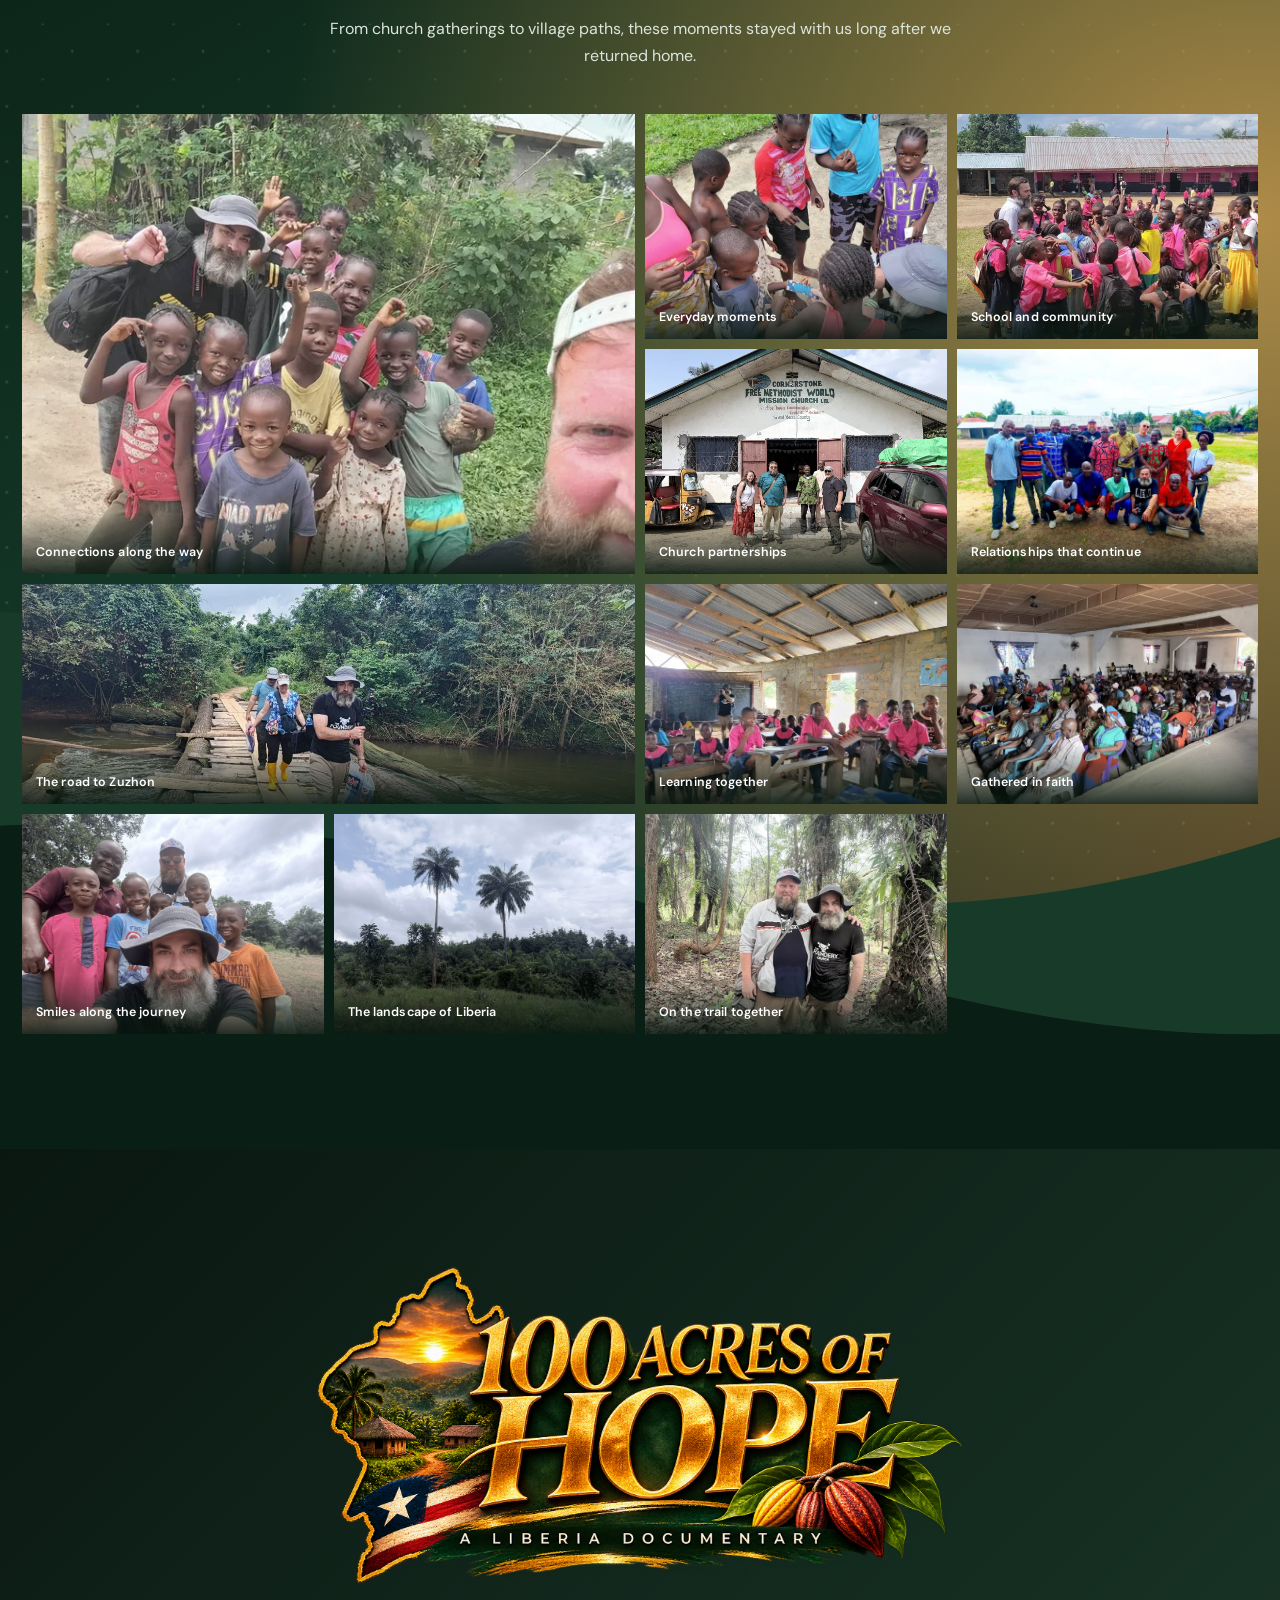
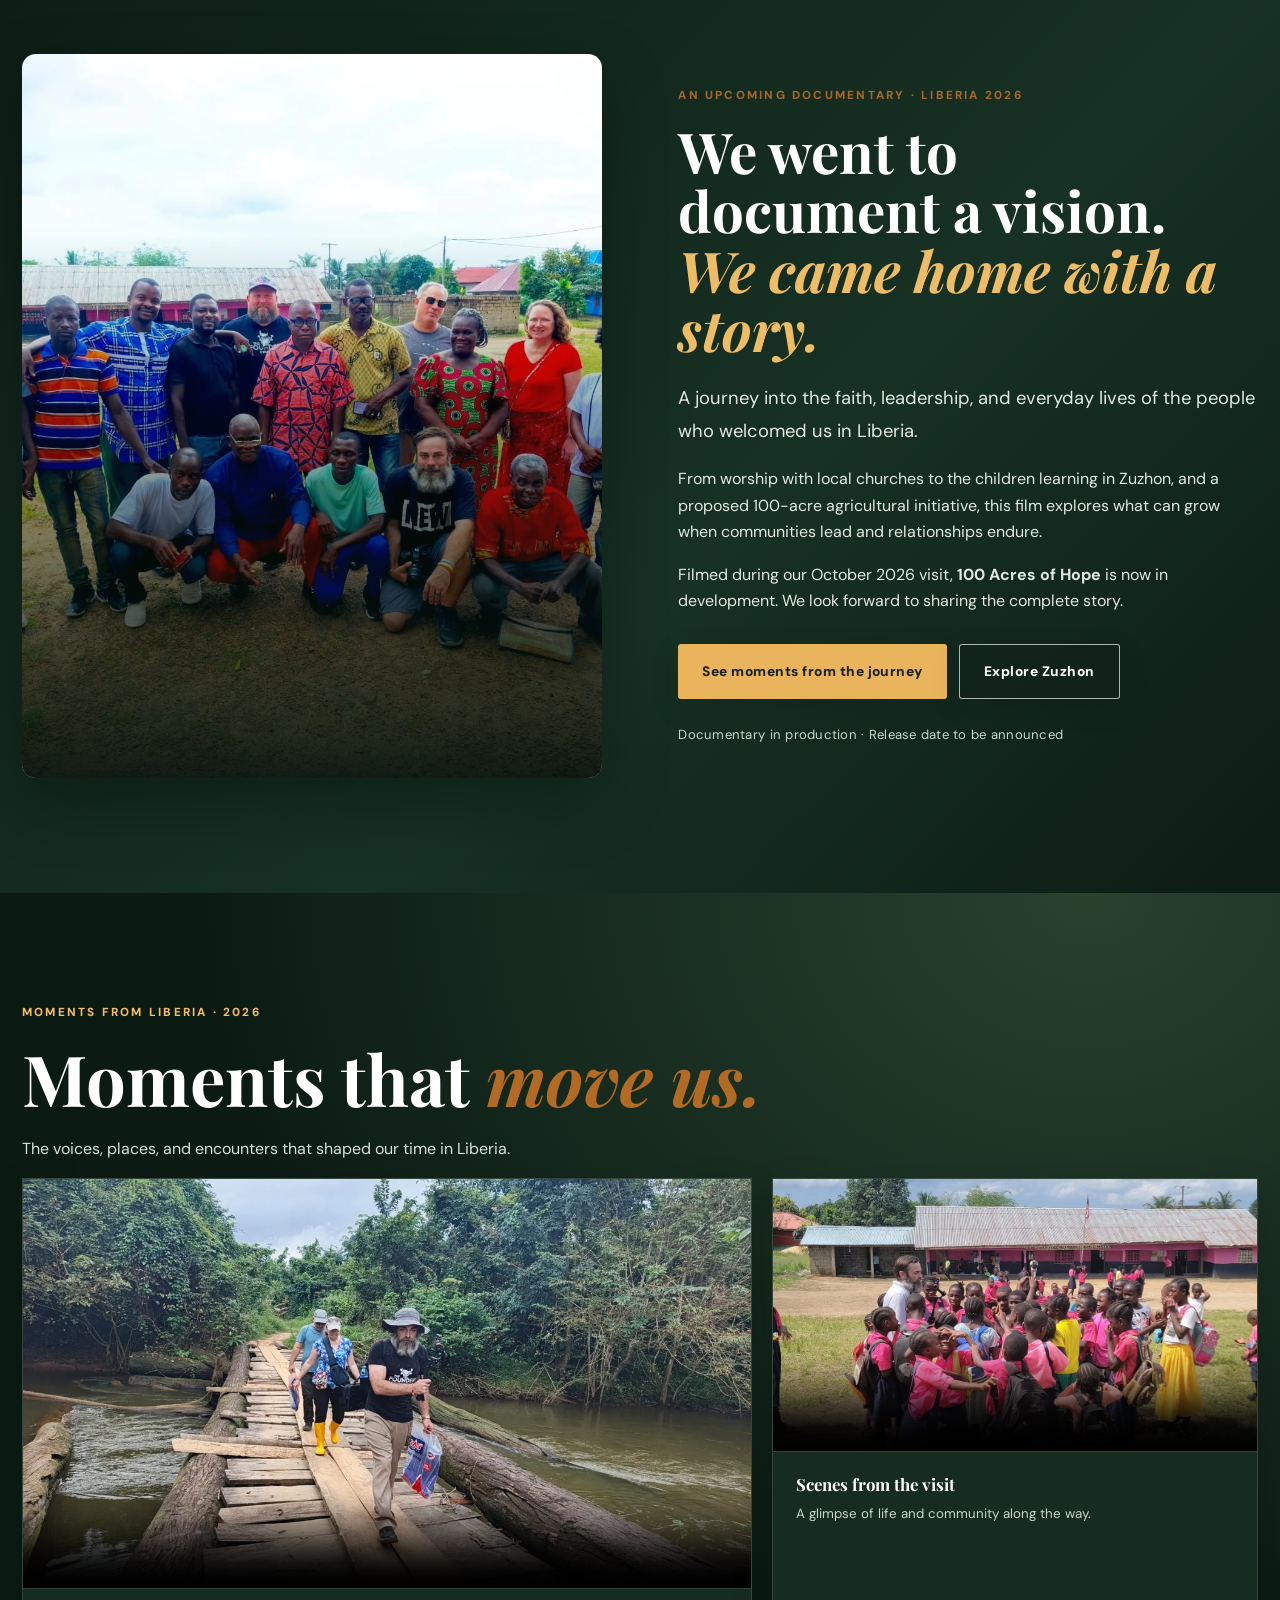
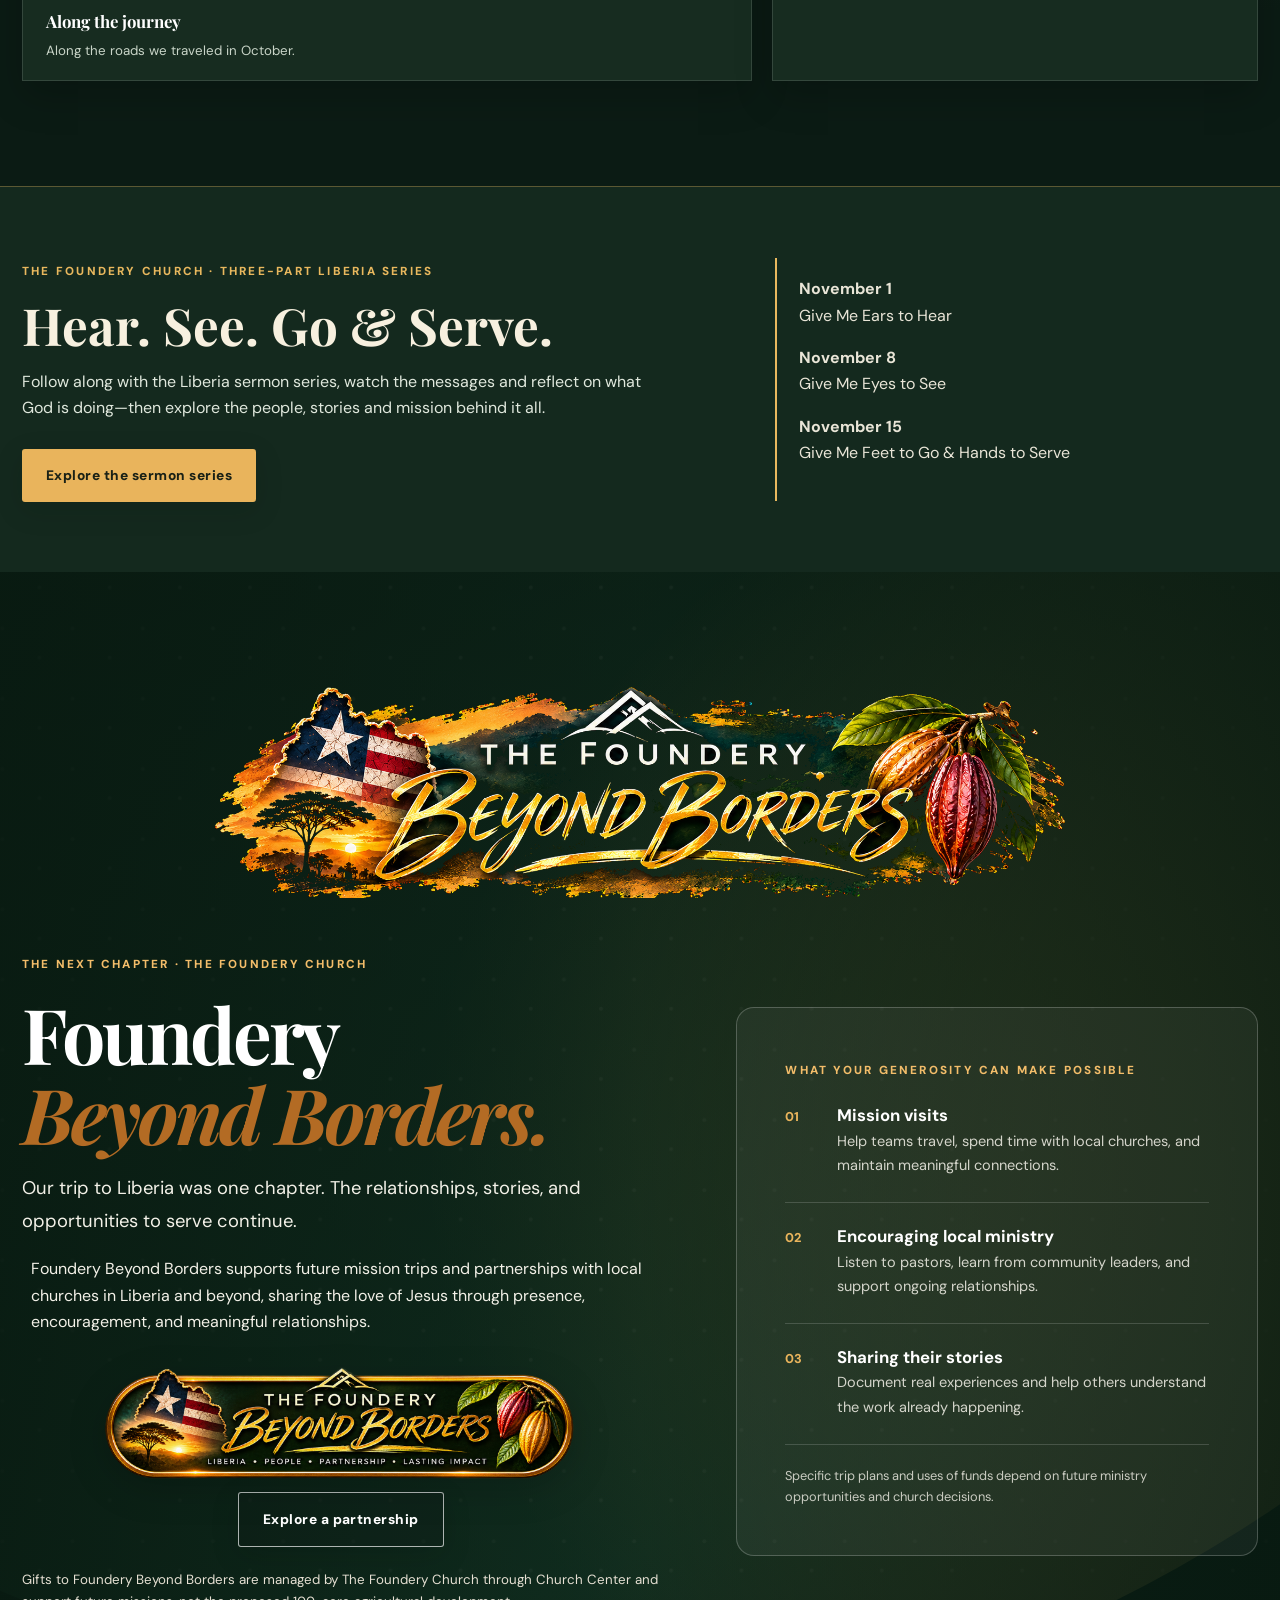
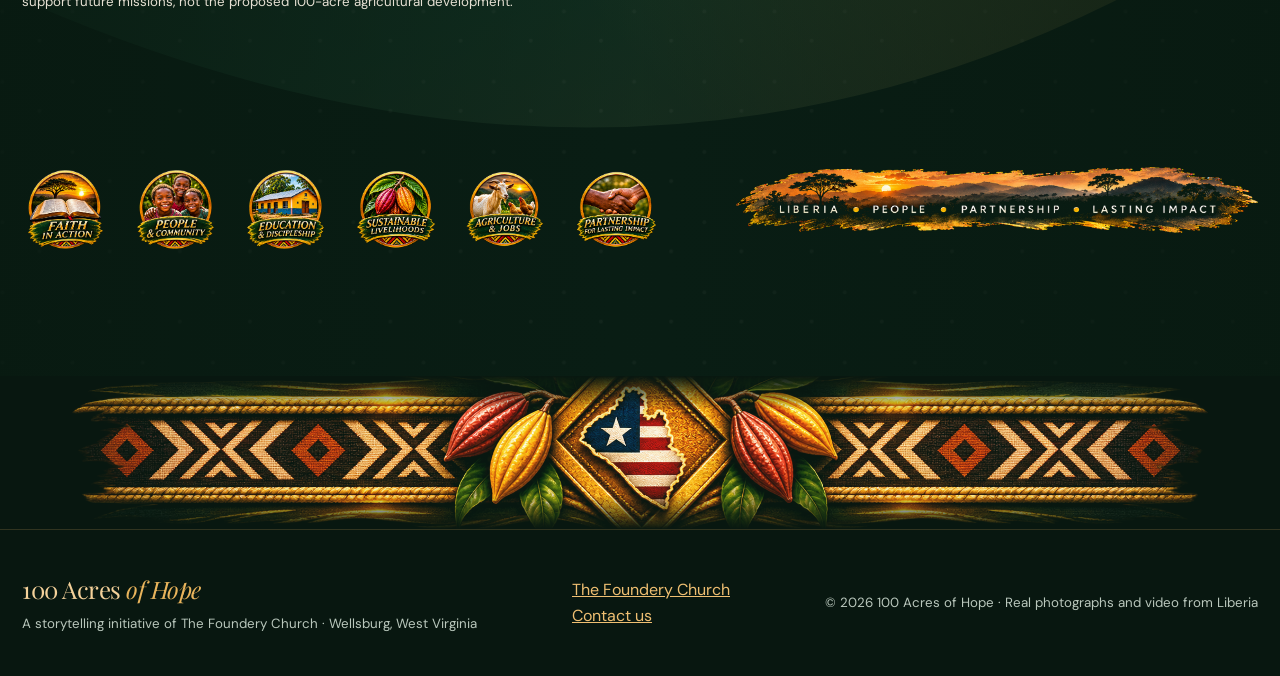
==== commit 4ba1eea7: "Add subtle Liberia sermon series feature without changing mission content" ====
--- a/index.html
+++ b/index.html
@@ -50,4 +50,4 @@
 <section class="section leadership" id="leadership" aria-labelledby="leadership-title"><div class="wrap"><div class="section-heading reveal"><span class="eyebrow">People leading the way</span><h2 id="leadership-title">Leadership rooted <span class="accent">in Liberia.</span></h2><p>The Free Methodist Church in Liberia is guided by leaders who know their communities and are shaping the ministry already taking place there. Our October 2026 visit was an opportunity to listen, learn, and strengthen relationships.</p></div><figure class="leadership-feature reveal"><img src="assets/liberia-church-leadership-group.webp" alt="Sidney Mozingo and Pastor Bobby Westfall with pastors of the Free Methodist Church in Liberia" loading="lazy" decoding="async"><figcaption>Sidney Mozingo and Pastor Bobby Westfall with pastors of the Free Methodist Church in Liberia, including Superintendent Rev. Isaac.</figcaption></figure><div class="leadership-grid"><figure class="reveal"><img src="assets/rev-isaac-with-foundery-team.webp" alt="Sidney Mozingo, Rev. Isaac, and Pastor Bobby Westfall together during the Liberia visit" loading="lazy" decoding="async"><figcaption>Sidney Mozingo, Rev. Isaac, and Pastor Bobby Westfall together in Liberia.</figcaption></figure><figure class="reveal"><img src="assets/rev-isaac-and-pastor-bobby.webp" alt="Sidney Mozingo with Rev. Isaac, Superintendent of the Free Methodist Church in Liberia" loading="lazy" decoding="async"><figcaption>Sidney Mozingo with Rev. Isaac, Superintendent of the Free Methodist Church in Liberia.</figcaption></figure></div><p class="leadership-note">The relationships and vision of Liberian church leaders are central to this story. The Foundery's role is to listen, document, and encourage locally led ministry.</p></div></section><section class="feature"><img src="assets/river-bridge-journey-1600.webp" alt="Mission team crossing a wooden bridge on the journey through Liberia" loading="lazy"><div class="wrap feature-content"><span class="eyebrow">The journey to Zuzhon</span><h2>Some stories take you farther than you imagined.</h2><p>Beyond the roads and across the river, every step brought us closer to the people and places we had come to know.</p></div></section>
 <section class="z-home-preview" id="zuzhon-school" aria-labelledby="z-home-title"><div class="wrap z-home-grid"><div class="z-home-image"><img src="assets/zuzhon-forest-group.webp" alt="The Foundery team and Liberian guides on the forest path toward Zuzhon" loading="lazy" decoding="async"></div><div class="z-home-copy"><span class="eyebrow">A journey beyond the road</span><h2 id="z-home-title">The road ended.<br><em>The story didn't.</em></h2><p>Beyond the forest trail, we found a community sharing its faith, educating its children in the church while a new school remains unfinished, and imagining what the future could grow.</p><p>Follow the forest trail into Zuzhon and meet the people who welcomed us.</p><a class="zuzhon-art-cta" href="zuzhon/" aria-label="Discover the Zuzhon story"><img src="assets/0CE4D99B-5476-41D5-B330-E0D6D1EB3E39.png" alt="Discover the Zuzhon Story" width="2048" height="1024" loading="lazy" decoding="async"></a></div></div></section><section class="section vision" id="vision"><div class="wrap vision-grid reveal"><div><span class="eyebrow">The vision behind the name</span><h2>100 acres.<br><span class="accent">Room to grow.</span></h2><p class="lead">The proposed 100-acre agricultural initiative near Zuzhon envisions a future where locally led farming, livelihoods, education, and ministry can strengthen one another.</p><p>This is a developing vision, not a completed farm or a promise of specific outcomes. Its direction depends on Liberian leadership, planning, and partners.</p><a class="cinematic-graphic-cta vision-graphic-cta" href="zuzhon/#zuzhon-school" aria-label="Explore the proposed 100-acre vision in the Zuzhon story"><img src="assets/100_acre_vision_button.png" alt="The 100-Acre Vision — Explore the Zuzhon story" loading="lazy" decoding="async"></a><ol class="vision-path" aria-label="Four connected possibilities under exploration"><li><strong>Cacao &amp; farming</strong><span>Exploring cultivation on the proposed land</span></li><li><strong>Local livelihoods</strong><span>Potential work and economic opportunity</span></li><li><strong>Education</strong><span>Supporting the aspirations of students and families</span></li><li><strong>Church partnership</strong><span>Locally led relationships and ministry</span></li></ol><div class="vision-list"><div class="vision-item"><img src="assets/icon-cacao.svg" alt=""><strong>Cacao and farming</strong><p>Exploring sustainable cultivation and land development.</p></div><div class="vision-item"><img src="assets/icon-growth.svg" alt=""><strong>Livelihoods</strong><p>Considering opportunities for lasting local economic growth.</p></div><div class="vision-item"><img src="assets/icon-school.svg" alt=""><strong>Education</strong><p>Honoring students, educators, and their aspirations.</p></div><div class="vision-item"><img src="assets/icon-hands.svg" alt=""><strong>Partnership</strong><p>Supporting leadership and relationships already in place.</p></div></div></div><div class="vision-visual"><img src="assets/school-grounds-1200.webp" alt="Students and community members outside a Liberian school" loading="lazy"></div></div></section>
 <section class="section gallery" id="gallery"><div class="wrap"><div class="section-heading"><span class="eyebrow">Captured in Liberia</span><h2>The journey, <span class="accent">through our eyes.</span></h2><p>From church gatherings to village paths, these moments stayed with us long after we returned home.</p></div><div class="gallery-grid"><figure><img src="assets/children-and-team-selfie-640.webp" alt="Smiling children with mission visitors" loading="lazy"><figcaption>Connections along the way</figcaption></figure><figure><img src="assets/children-sharing-moment-1200.webp" alt="Children sharing a moment together outdoors" loading="lazy"><figcaption>Everyday moments</figcaption></figure><figure><img src="assets/school-grounds-1200.webp" alt="Children gathered outside a school" loading="lazy"><figcaption>School and community</figcaption></figure><figure><img src="assets/cornerstone-church-1200.webp" alt="Visitors and local leaders outside Cornerstone Free Methodist World Mission Church" loading="lazy"><figcaption>Church partnerships</figcaption></figure><figure><img src="assets/mission-team-and-leaders-640.webp" alt="Mission visitors and Liberian leaders together" loading="lazy"><figcaption>Relationships that continue</figcaption></figure><figure><img src="assets/river-bridge-journey-1200.webp" alt="Walking across a wooden bridge during the journey" loading="lazy"><figcaption>The road to Zuzhon</figcaption></figure><figure><img src="assets/inside-classroom-640.webp" alt="Children and teachers in a classroom" loading="lazy"><figcaption>Learning together</figcaption></figure><figure><img src="assets/worship-gathering-640.webp" alt="Liberian church congregation" loading="lazy"><figcaption>Gathered in faith</figcaption></figure><figure><img src="assets/IMG_9986.webp" alt="A group selfie with Liberian children and visitors" loading="lazy"><figcaption>Smiles along the journey</figcaption></figure><figure><img src="assets/IMG_9857.webp" alt="Tall palms and forest landscape in Liberia" loading="lazy"><figcaption>The landscape of Liberia</figcaption></figure><figure><img src="assets/IMG_0013.webp" alt="Pastor Bobby and Sidney in the forest" loading="lazy"><figcaption>On the trail together</figcaption></figure></div></div></section>
-<section class="documentary-feature" id="documentary" aria-labelledby="documentary-title"><div class="wrap"><div class="documentary-top-logo"><img class="documentary-official-title" src="assets/E35D7870-E1BC-4EC4-9FE8-7E1B3D841BA5.png" alt="100 Acres of Hope — A Liberia Documentary, official title artwork" loading="lazy" decoding="async"></div><div class="documentary-feature-grid"><div class="documentary-feature-art"><img src="assets/mission-team-and-leaders-1600.webp" alt="The Foundery mission team and church leaders together in Liberia" loading="lazy" decoding="async"></div><div class="documentary-feature-copy"><span class="eyebrow">An upcoming documentary · Liberia 2026</span><h2 id="documentary-title">We went to document a vision.<br><em>We came home with a story.</em></h2><p class="lead">A journey into the faith, leadership, and everyday lives of the people who welcomed us in Liberia.</p><p>From worship with local churches to the children learning in Zuzhon, and a proposed 100-acre agricultural initiative, this film explores what can grow when communities lead and relationships endure.</p><p>Filmed during our October 2026 visit, <strong>100 Acres of Hope</strong> is now in development. We look forward to sharing the complete story.</p><div class="documentary-feature-actions"><a class="button gold" href="#films">See moments from the journey</a><a class="button outline" href="zuzhon/">Explore Zuzhon</a></div><span class="documentary-status">Documentary in production · Release date to be announced</span></div></div></div></section><section class="video-section" id="films" aria-label="Liberia trip videos"><div class="wrap"><span class="eyebrow">Moments from Liberia · 2026</span><h2>Moments that <span class="accent">move us.</span></h2><p style="max-width:720px;color:#d8e2d8">The voices, places, and encounters that shaped our time in Liberia.</p><div class="video-grid"><div class="video-card"><video controls playsinline preload="metadata" poster="assets/river-bridge-journey-1200.webp"><source src="assets/1000052386.mp4" type="video/mp4">Your browser does not support video.</video><div class="video-description"><strong>Along the journey</strong><small>Along the roads we traveled in October.</small></div></div><div class="video-card"><video controls playsinline preload="none" poster="assets/school-grounds-1200.webp"><source src="assets/1000052389.mp4" type="video/mp4">Your browser does not support video.</video><div class="video-description"><strong>Scenes from the visit</strong><small>A glimpse of life and community along the way.</small></div></div></div></div></section><section class="section giving borders-giving" id="give" aria-labelledby="borders-title"><div class="wrap"><div class="borders-brand-art"><img src="assets/foundery-beyond-borders-header.png" alt="The Foundery Beyond Borders" loading="lazy" decoding="async"></div><div class="borders-layout"><div class="borders-intro"><span class="eyebrow">The next chapter · The Foundery Church</span><h2 id="borders-title">Foundery<br><span class="accent">Beyond Borders.</span></h2><p class="lead">Our trip to Liberia was one chapter. The relationships, stories, and opportunities to serve continue.</p><p>Foundery Beyond Borders supports future mission trips and partnerships with local churches in Liberia and beyond, sharing the love of Jesus through presence, encouragement, and meaningful relationships.</p><div class="actions"><a class="cinematic-graphic-cta borders-graphic-cta" href="https://thefounderychurch.churchcenter.com/giving/to/100-acres-of-hope-mission-trip-documentary" target="_blank" rel="noopener noreferrer" aria-label="Give to Foundery Beyond Borders through Church Center"><img src="assets/foundery_beyond_borders_button.png" alt="The Foundery Beyond Borders — Give through Church Center" loading="lazy" decoding="async"></a><a class="button outline" href="mailto:office@thefoundery.church?subject=Foundery%20Beyond%20Borders%20Partnership">Explore a partnership</a></div><small>Gifts to Foundery Beyond Borders are managed by The Foundery Church through Church Center and support future missions, not the proposed 100-acre agricultural development.</small></div><div class="borders-impact"><span class="eyebrow">What your generosity can make possible</span><div class="borders-impact-item"><span aria-hidden="true">01</span><div><h3>Mission visits</h3><p>Help teams travel, spend time with local churches, and maintain meaningful connections.</p></div></div><div class="borders-impact-item"><span aria-hidden="true">02</span><div><h3>Encouraging local ministry</h3><p>Listen to pastors, learn from community leaders, and support ongoing relationships.</p></div></div><div class="borders-impact-item"><span aria-hidden="true">03</span><div><h3>Sharing their stories</h3><p>Document real experiences and help others understand the work already happening.</p></div></div><p class="borders-footnote">Specific trip plans and uses of funds depend on future ministry opportunities and church decisions.</p></div><div class="borders-illustrations" aria-label="Ways the mission connects people and communities"><figure><img src="assets/faith-in-action.png" alt="Faith in action" loading="lazy" decoding="async"><figcaption>Faith in action</figcaption></figure><figure><img src="assets/people-community.png" alt="People and community" loading="lazy" decoding="async"><figcaption>People &amp; community</figcaption></figure><figure><img src="assets/education-discipleship.png" alt="Education and discipleship" loading="lazy" decoding="async"><figcaption>Education</figcaption></figure><figure><img src="assets/sustainable-livelihoods.png" alt="Sustainable livelihoods" loading="lazy" decoding="async"><figcaption>Livelihoods</figcaption></figure><figure><img src="assets/agriculture-jobs.png" alt="Agriculture and jobs" loading="lazy" decoding="async"><figcaption>Agriculture</figcaption></figure><figure><img src="assets/lasting-partnerships.png" alt="Lasting partnerships" loading="lazy" decoding="async"><figcaption>Partnerships</figcaption></figure></div><div class="borders-divider-art" aria-hidden="true"><img src="assets/liberia-impact-divider.png" alt="" loading="lazy" decoding="async"></div></div></section></main><div class="textile" aria-hidden="true"></div><footer class="footer"><div class="wrap footer-inner"><div><div class="footer-brand">100 Acres <span>of Hope</span></div><small>A storytelling initiative of The Foundery Church · Wellsburg, West Virginia</small></div><div><a href="https://thefoundery.church">The Foundery Church</a><br><a href="mailto:office@thefoundery.church">Contact us</a></div><small>© 2026 100 Acres of Hope · Real photographs and video from Liberia</small></div></footer><script>const menu=document.getElementById('menu'),links=document.getElementById('navlinks');menu.addEventListener('click',()=>{const open=links.classList.toggle('open');menu.setAttribute('aria-expanded',String(open));menu.textContent=open?'Close ✕':'Menu ☰'});links.querySelectorAll('a').forEach(a=>a.addEventListener('click',()=>{links.classList.remove('open');menu.setAttribute('aria-expanded','false');menu.textContent='Menu ☰'}));const nav=document.querySelector('.nav');const updateNav=()=>nav.classList.toggle('scrolled',window.scrollY>45);window.addEventListener('scroll',updateNav,{passive:true});updateNav();if('IntersectionObserver' in window && !window.matchMedia('(prefers-reduced-motion: reduce)').matches){const observer=new IntersectionObserver(entries=>{entries.forEach(entry=>{if(entry.isIntersecting){entry.target.classList.add('is-visible');observer.unobserve(entry.target)}})},{threshold:.08,rootMargin:'0px 0px -20px 0px'});document.querySelectorAll('.reveal').forEach(el=>observer.observe(el))}else{document.querySelectorAll('.reveal').forEach(el=>el.classList.add('is-visible'))}</script><script>document.addEventListener("DOMContentLoaded",function(){var v=document.getElementById("arrival-welcome-video"),b=document.getElementById("hear-arrival-song");if(!v||!b)return;b.addEventListener("click",function(){v.muted=!v.muted;if(v.paused)v.play().catch(function(){});b.textContent=v.muted?"♫ Hear the children sing":"♪ Sound on · Tap to mute";b.setAttribute("aria-label",v.muted?"Turn on sound for the children singing":"Mute the children singing")});v.addEventListener("volumechange",function(){b.textContent=v.muted?"♫ Hear the children sing":"♪ Sound on · Tap to mute"})});</script></body></html>+<section class="documentary-feature" id="documentary" aria-labelledby="documentary-title"><div class="wrap"><div class="documentary-top-logo"><img class="documentary-official-title" src="assets/E35D7870-E1BC-4EC4-9FE8-7E1B3D841BA5.png" alt="100 Acres of Hope — A Liberia Documentary, official title artwork" loading="lazy" decoding="async"></div><div class="documentary-feature-grid"><div class="documentary-feature-art"><img src="assets/mission-team-and-leaders-1600.webp" alt="The Foundery mission team and church leaders together in Liberia" loading="lazy" decoding="async"></div><div class="documentary-feature-copy"><span class="eyebrow">An upcoming documentary · Liberia 2026</span><h2 id="documentary-title">We went to document a vision.<br><em>We came home with a story.</em></h2><p class="lead">A journey into the faith, leadership, and everyday lives of the people who welcomed us in Liberia.</p><p>From worship with local churches to the children learning in Zuzhon, and a proposed 100-acre agricultural initiative, this film explores what can grow when communities lead and relationships endure.</p><p>Filmed during our October 2026 visit, <strong>100 Acres of Hope</strong> is now in development. We look forward to sharing the complete story.</p><div class="documentary-feature-actions"><a class="button gold" href="#films">See moments from the journey</a><a class="button outline" href="zuzhon/">Explore Zuzhon</a></div><span class="documentary-status">Documentary in production · Release date to be announced</span></div></div></div></section><section class="video-section" id="films" aria-label="Liberia trip videos"><div class="wrap"><span class="eyebrow">Moments from Liberia · 2026</span><h2>Moments that <span class="accent">move us.</span></h2><p style="max-width:720px;color:#d8e2d8">The voices, places, and encounters that shaped our time in Liberia.</p><div class="video-grid"><div class="video-card"><video controls playsinline preload="metadata" poster="assets/river-bridge-journey-1200.webp"><source src="assets/1000052386.mp4" type="video/mp4">Your browser does not support video.</video><div class="video-description"><strong>Along the journey</strong><small>Along the roads we traveled in October.</small></div></div><div class="video-card"><video controls playsinline preload="none" poster="assets/school-grounds-1200.webp"><source src="assets/1000052389.mp4" type="video/mp4">Your browser does not support video.</video><div class="video-description"><strong>Scenes from the visit</strong><small>A glimpse of life and community along the way.</small></div></div></div></div></section><section aria-labelledby="liberia-sermons-title" style="background:#14291e;color:#f7f0df;padding:70px 0;border-top:1px solid #e9b85e55"><div class="wrap" style="display:grid;grid-template-columns:1.5fr 1fr;gap:28px;align-items:center"><div><span class="eyebrow" style="color:#e9b85e">The Foundery Church · Three-part Liberia series</span><h2 id="liberia-sermons-title" style="font-family:'Playfair Display',Georgia,serif;font-size:clamp(2.1rem,4vw,3.6rem);margin:14px 0">Hear. See. Go &amp; Serve.</h2><p style="color:#e0e8dd;max-width:640px">Follow along with the Liberia sermon series, watch the messages and reflect on what God is doing—then explore the people, stories and mission behind it all.</p><a class="button gold" href="sermons/" style="margin-top:12px">Explore the sermon series</a></div><div style="border-left:2px solid #e9b85e;padding:18px 22px;color:#e9e5d7"><strong>November 1</strong><p>Give Me Ears to Hear</p><strong>November 8</strong><p>Give Me Eyes to See</p><strong>November 15</strong><p>Give Me Feet to Go &amp; Hands to Serve</p></div></div></section><section class="section giving borders-giving" id="give" aria-labelledby="borders-title"><div class="wrap"><div class="borders-brand-art"><img src="assets/foundery-beyond-borders-header.png" alt="The Foundery Beyond Borders" loading="lazy" decoding="async"></div><div class="borders-layout"><div class="borders-intro"><span class="eyebrow">The next chapter · The Foundery Church</span><h2 id="borders-title">Foundery<br><span class="accent">Beyond Borders.</span></h2><p class="lead">Our trip to Liberia was one chapter. The relationships, stories, and opportunities to serve continue.</p><p>Foundery Beyond Borders supports future mission trips and partnerships with local churches in Liberia and beyond, sharing the love of Jesus through presence, encouragement, and meaningful relationships.</p><div class="actions"><a class="cinematic-graphic-cta borders-graphic-cta" href="https://thefounderychurch.churchcenter.com/giving/to/100-acres-of-hope-mission-trip-documentary" target="_blank" rel="noopener noreferrer" aria-label="Give to Foundery Beyond Borders through Church Center"><img src="assets/foundery_beyond_borders_button.png" alt="The Foundery Beyond Borders — Give through Church Center" loading="lazy" decoding="async"></a><a class="button outline" href="mailto:office@thefoundery.church?subject=Foundery%20Beyond%20Borders%20Partnership">Explore a partnership</a></div><small>Gifts to Foundery Beyond Borders are managed by The Foundery Church through Church Center and support future missions, not the proposed 100-acre agricultural development.</small></div><div class="borders-impact"><span class="eyebrow">What your generosity can make possible</span><div class="borders-impact-item"><span aria-hidden="true">01</span><div><h3>Mission visits</h3><p>Help teams travel, spend time with local churches, and maintain meaningful connections.</p></div></div><div class="borders-impact-item"><span aria-hidden="true">02</span><div><h3>Encouraging local ministry</h3><p>Listen to pastors, learn from community leaders, and support ongoing relationships.</p></div></div><div class="borders-impact-item"><span aria-hidden="true">03</span><div><h3>Sharing their stories</h3><p>Document real experiences and help others understand the work already happening.</p></div></div><p class="borders-footnote">Specific trip plans and uses of funds depend on future ministry opportunities and church decisions.</p></div><div class="borders-illustrations" aria-label="Ways the mission connects people and communities"><figure><img src="assets/faith-in-action.png" alt="Faith in action" loading="lazy" decoding="async"><figcaption>Faith in action</figcaption></figure><figure><img src="assets/people-community.png" alt="People and community" loading="lazy" decoding="async"><figcaption>People &amp; community</figcaption></figure><figure><img src="assets/education-discipleship.png" alt="Education and discipleship" loading="lazy" decoding="async"><figcaption>Education</figcaption></figure><figure><img src="assets/sustainable-livelihoods.png" alt="Sustainable livelihoods" loading="lazy" decoding="async"><figcaption>Livelihoods</figcaption></figure><figure><img src="assets/agriculture-jobs.png" alt="Agriculture and jobs" loading="lazy" decoding="async"><figcaption>Agriculture</figcaption></figure><figure><img src="assets/lasting-partnerships.png" alt="Lasting partnerships" loading="lazy" decoding="async"><figcaption>Partnerships</figcaption></figure></div><div class="borders-divider-art" aria-hidden="true"><img src="assets/liberia-impact-divider.png" alt="" loading="lazy" decoding="async"></div></div></section></main><div class="textile" aria-hidden="true"></div><footer class="footer"><div class="wrap footer-inner"><div><div class="footer-brand">100 Acres <span>of Hope</span></div><small>A storytelling initiative of The Foundery Church · Wellsburg, West Virginia</small></div><div><a href="https://thefoundery.church">The Foundery Church</a><br><a href="mailto:office@thefoundery.church">Contact us</a></div><small>© 2026 100 Acres of Hope · Real photographs and video from Liberia</small></div></footer><script>const menu=document.getElementById('menu'),links=document.getElementById('navlinks');menu.addEventListener('click',()=>{const open=links.classList.toggle('open');menu.setAttribute('aria-expanded',String(open));menu.textContent=open?'Close ✕':'Menu ☰'});links.querySelectorAll('a').forEach(a=>a.addEventListener('click',()=>{links.classList.remove('open');menu.setAttribute('aria-expanded','false');menu.textContent='Menu ☰'}));const nav=document.querySelector('.nav');const updateNav=()=>nav.classList.toggle('scrolled',window.scrollY>45);window.addEventListener('scroll',updateNav,{passive:true});updateNav();if('IntersectionObserver' in window && !window.matchMedia('(prefers-reduced-motion: reduce)').matches){const observer=new IntersectionObserver(entries=>{entries.forEach(entry=>{if(entry.isIntersecting){entry.target.classList.add('is-visible');observer.unobserve(entry.target)}})},{threshold:.08,rootMargin:'0px 0px -20px 0px'});document.querySelectorAll('.reveal').forEach(el=>observer.observe(el))}else{document.querySelectorAll('.reveal').forEach(el=>el.classList.add('is-visible'))}</script><script>document.addEventListener("DOMContentLoaded",function(){var v=document.getElementById("arrival-welcome-video"),b=document.getElementById("hear-arrival-song");if(!v||!b)return;b.addEventListener("click",function(){v.muted=!v.muted;if(v.paused)v.play().catch(function(){});b.textContent=v.muted?"♫ Hear the children sing":"♪ Sound on · Tap to mute";b.setAttribute("aria-label",v.muted?"Turn on sound for the children singing":"Mute the children singing")});v.addEventListener("volumechange",function(){b.textContent=v.muted?"♫ Hear the children sing":"♪ Sound on · Tap to mute"})});</script></body></html>
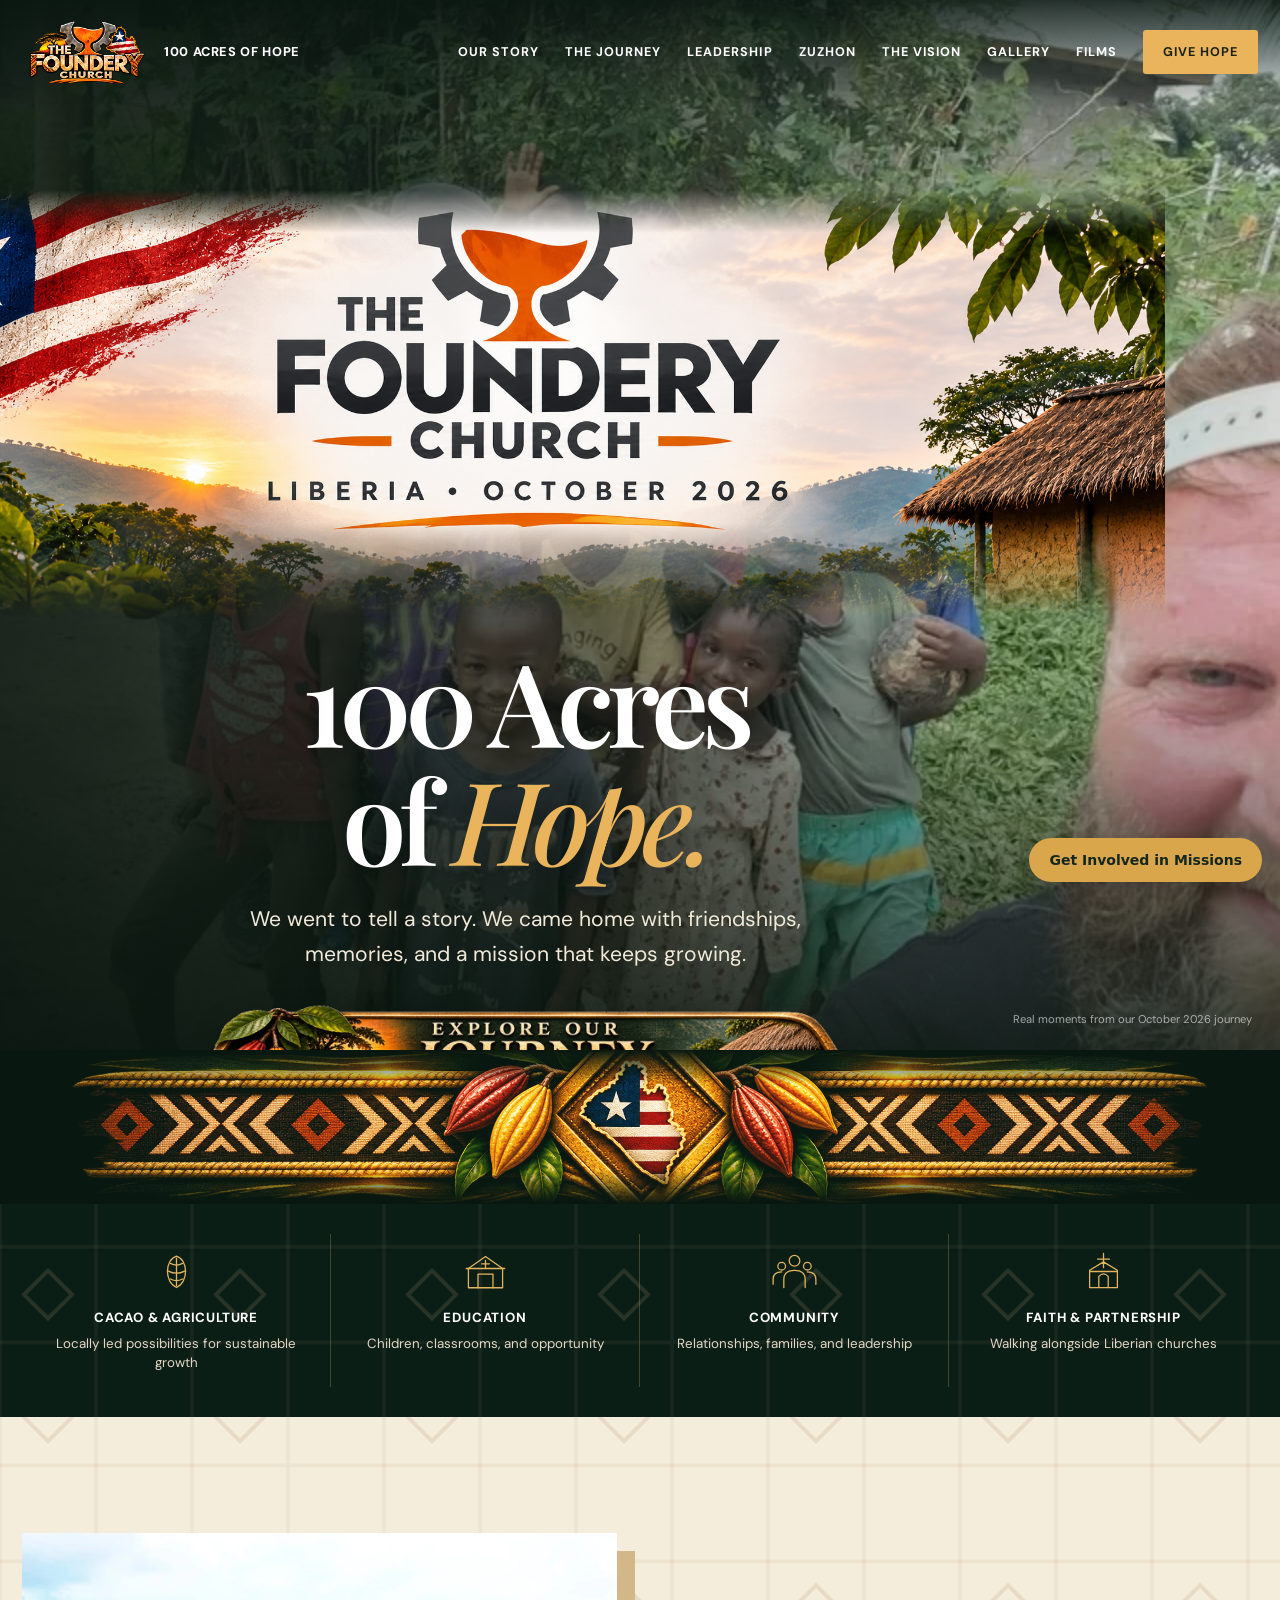
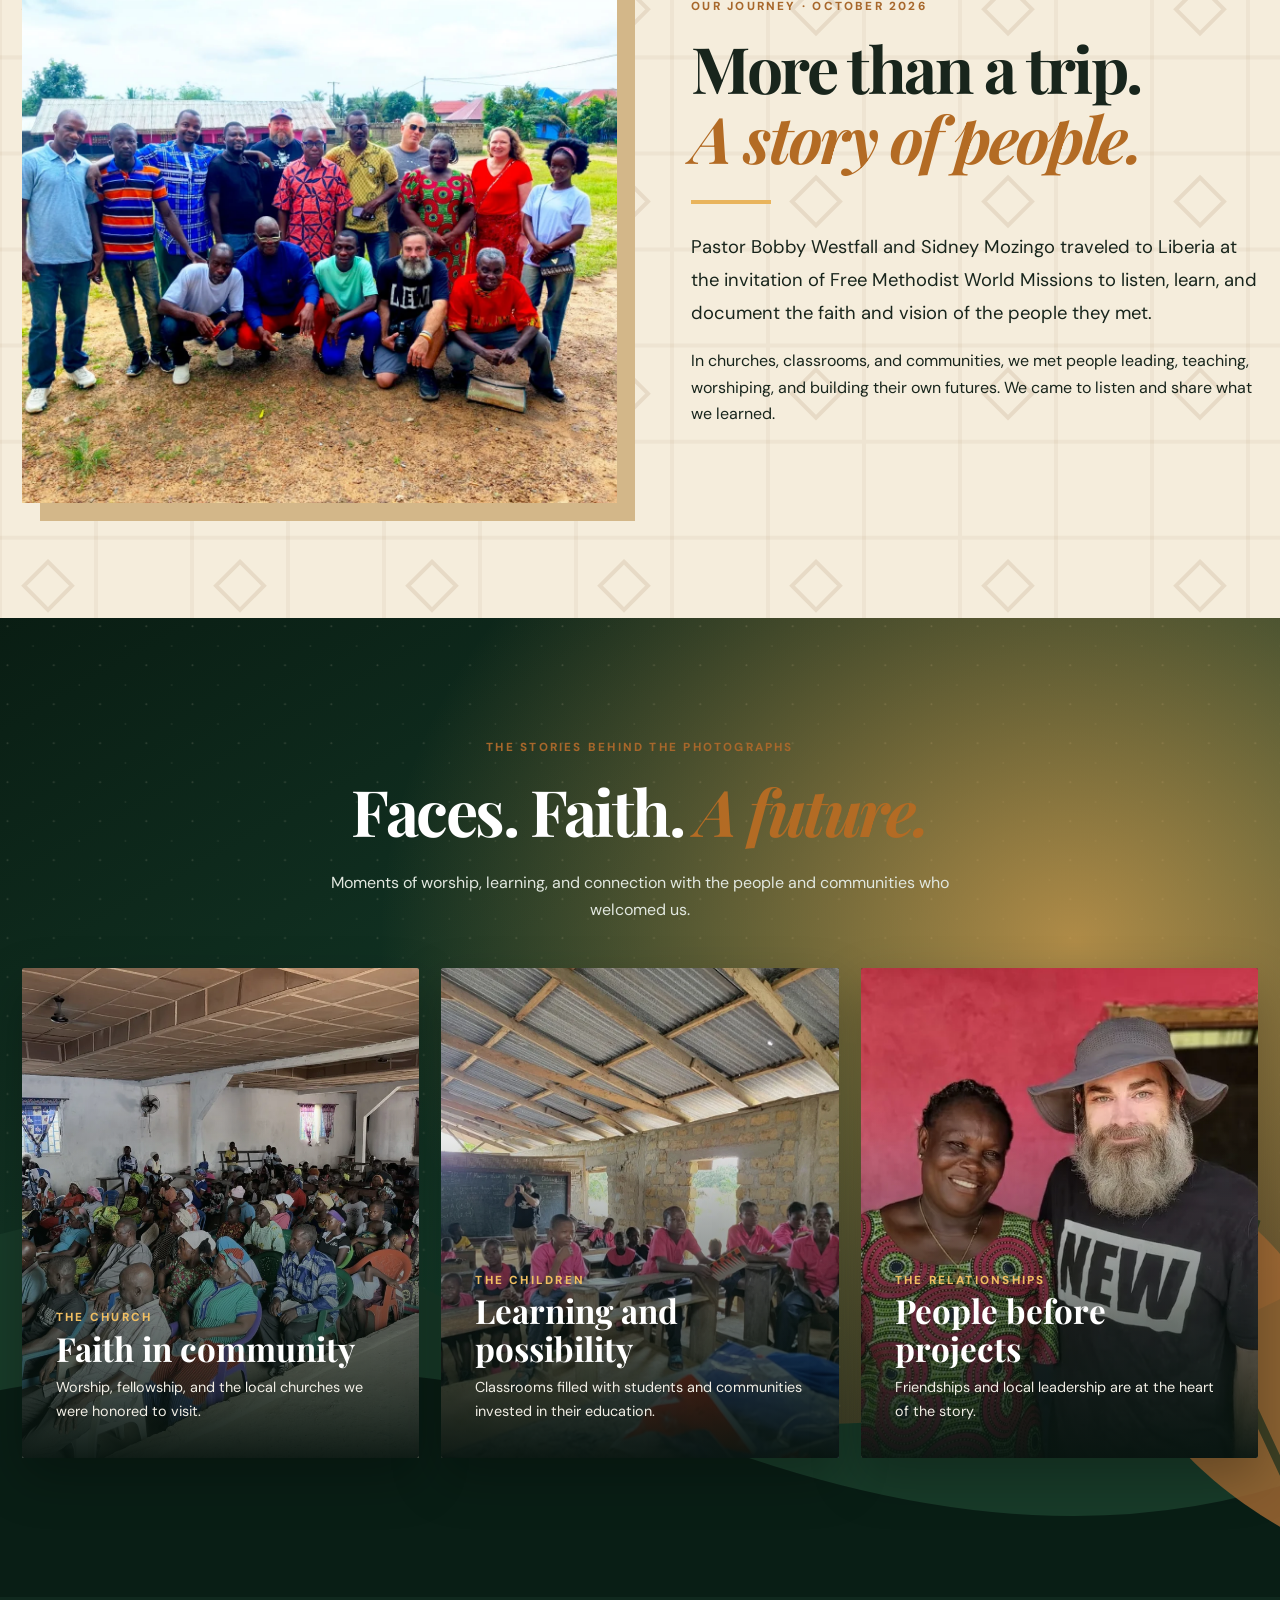
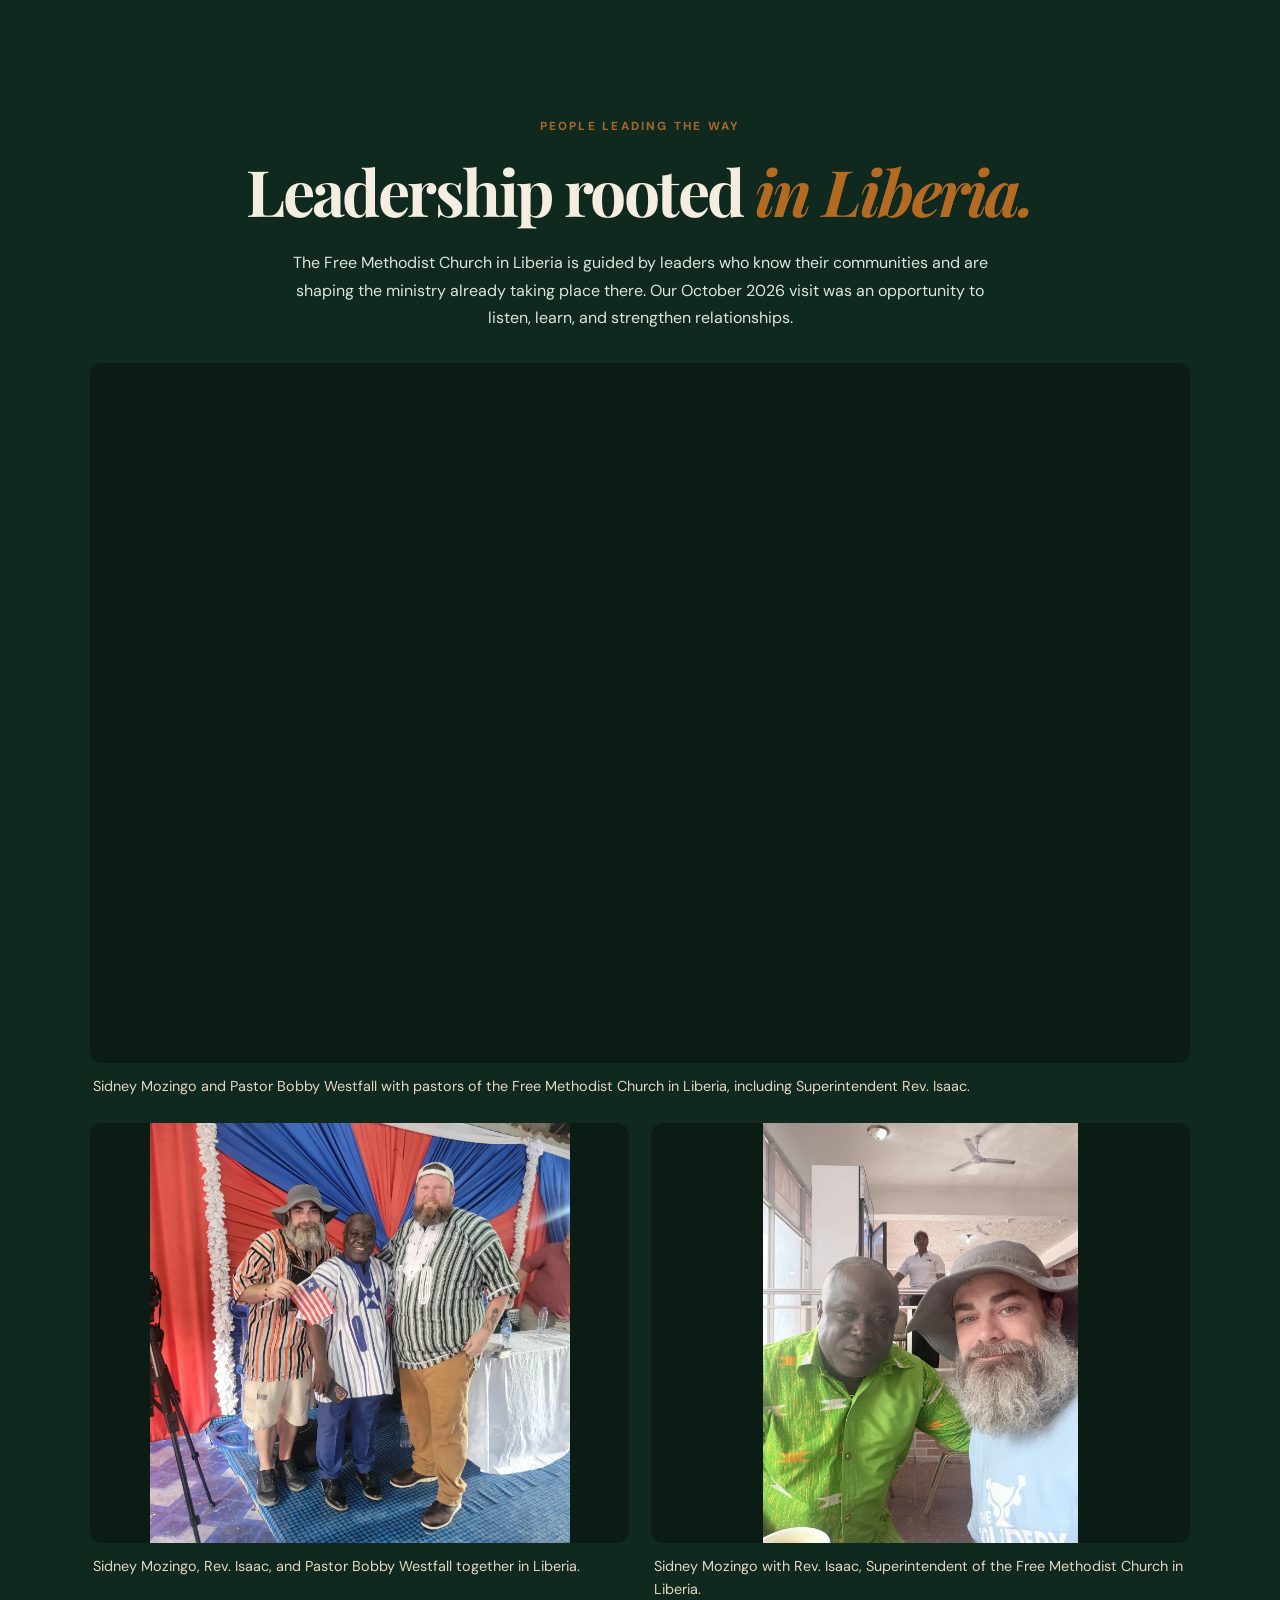
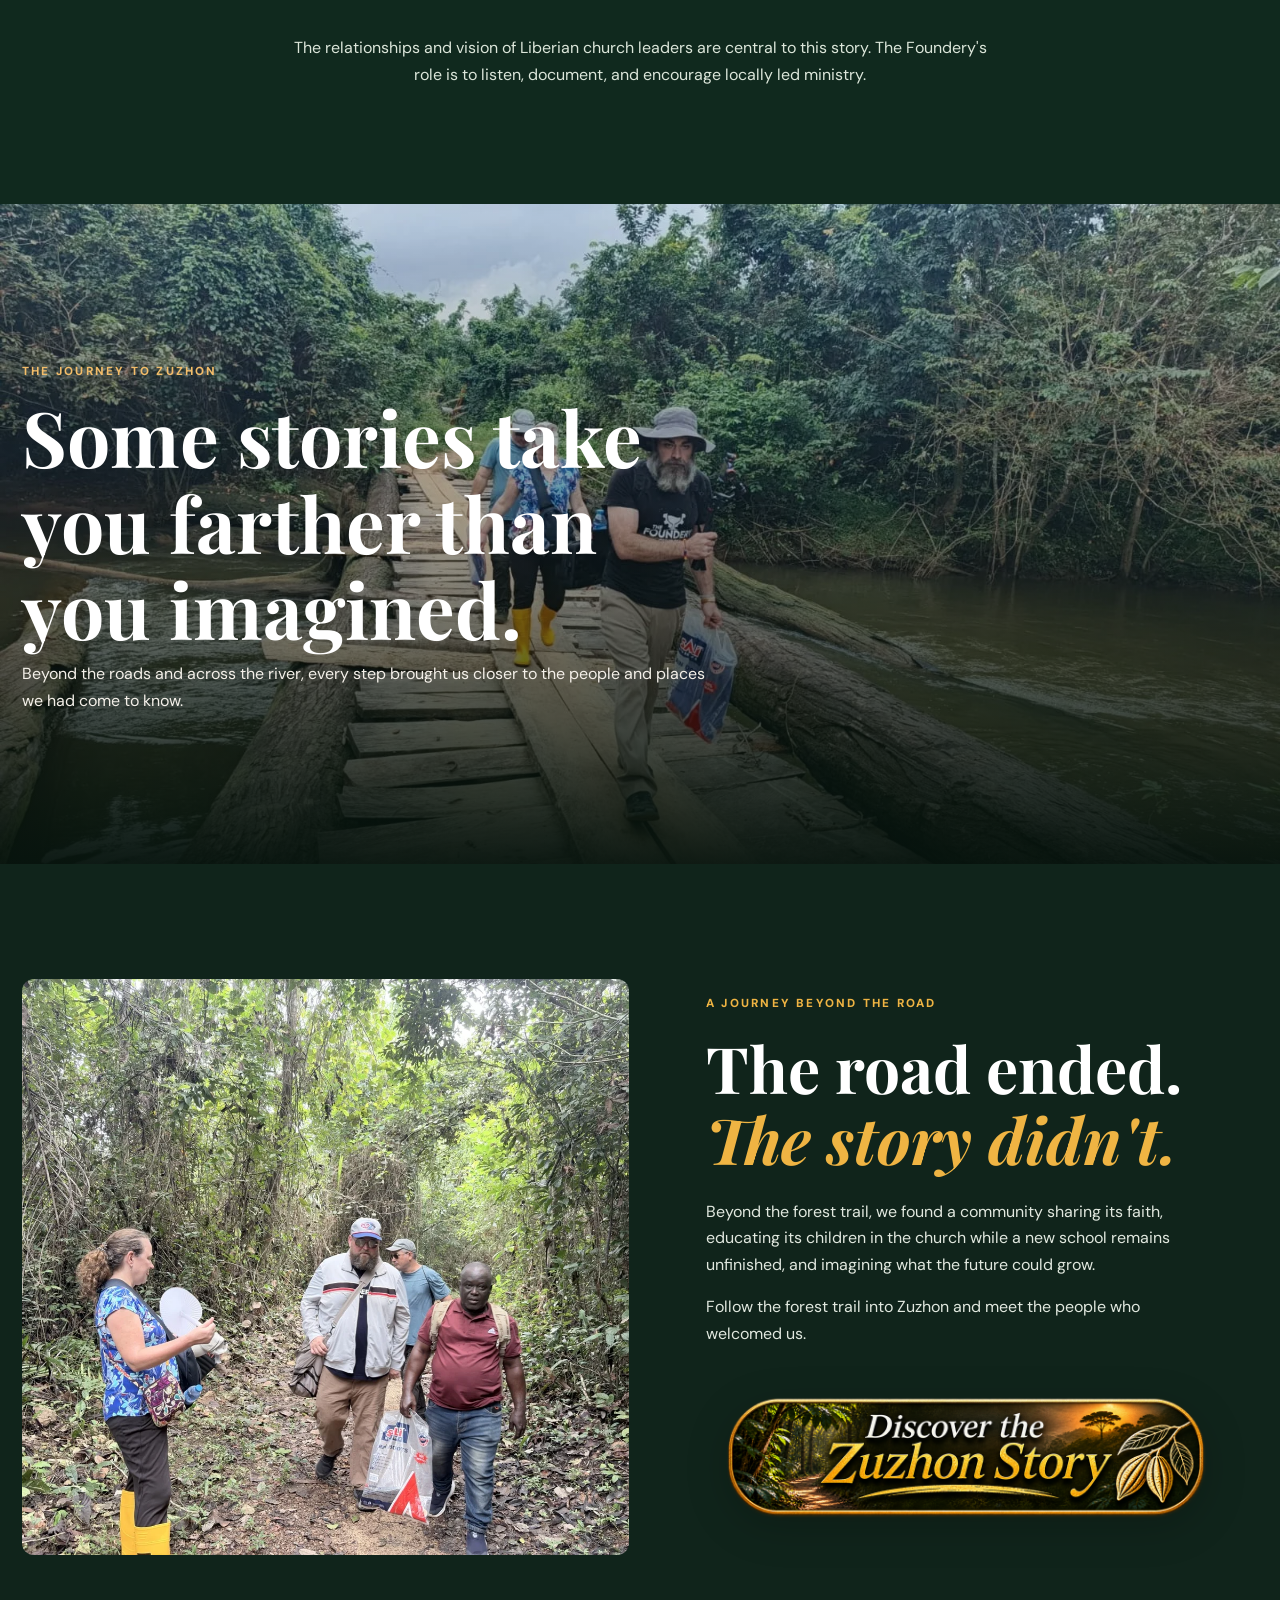
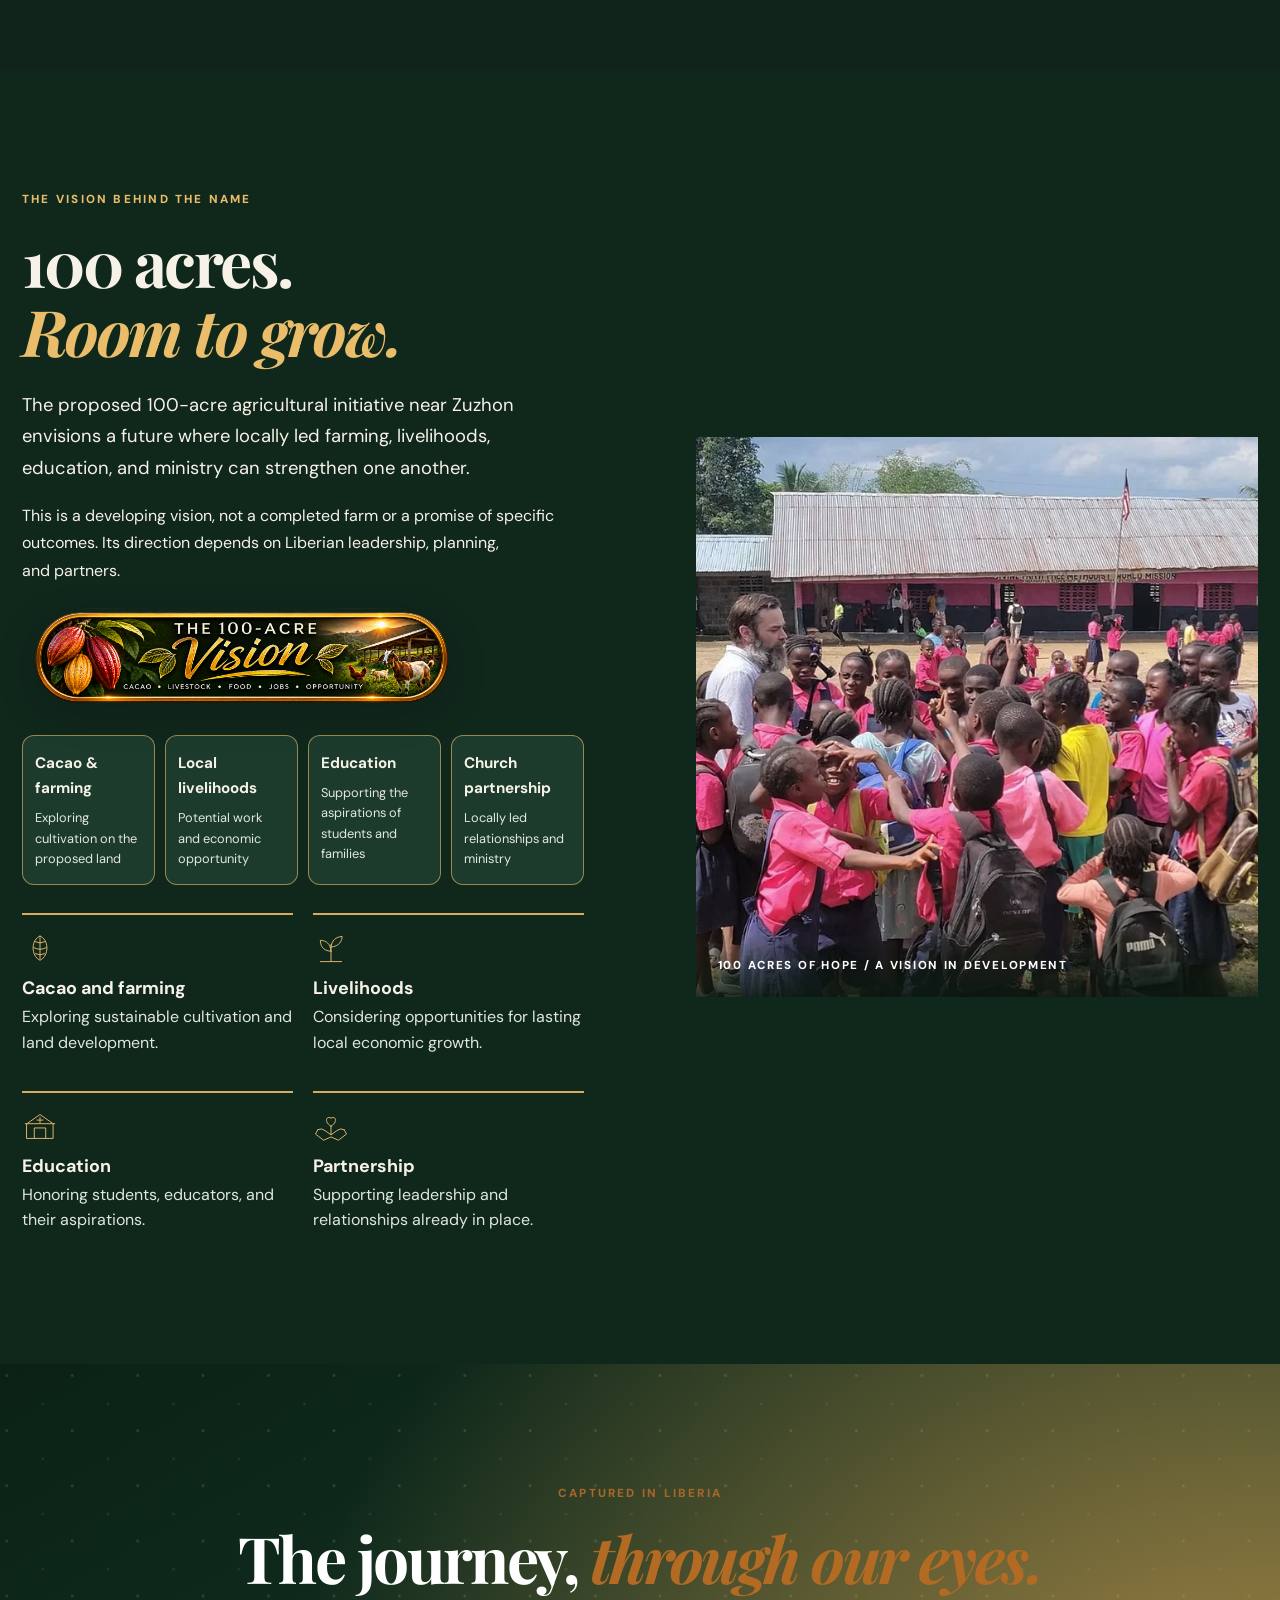
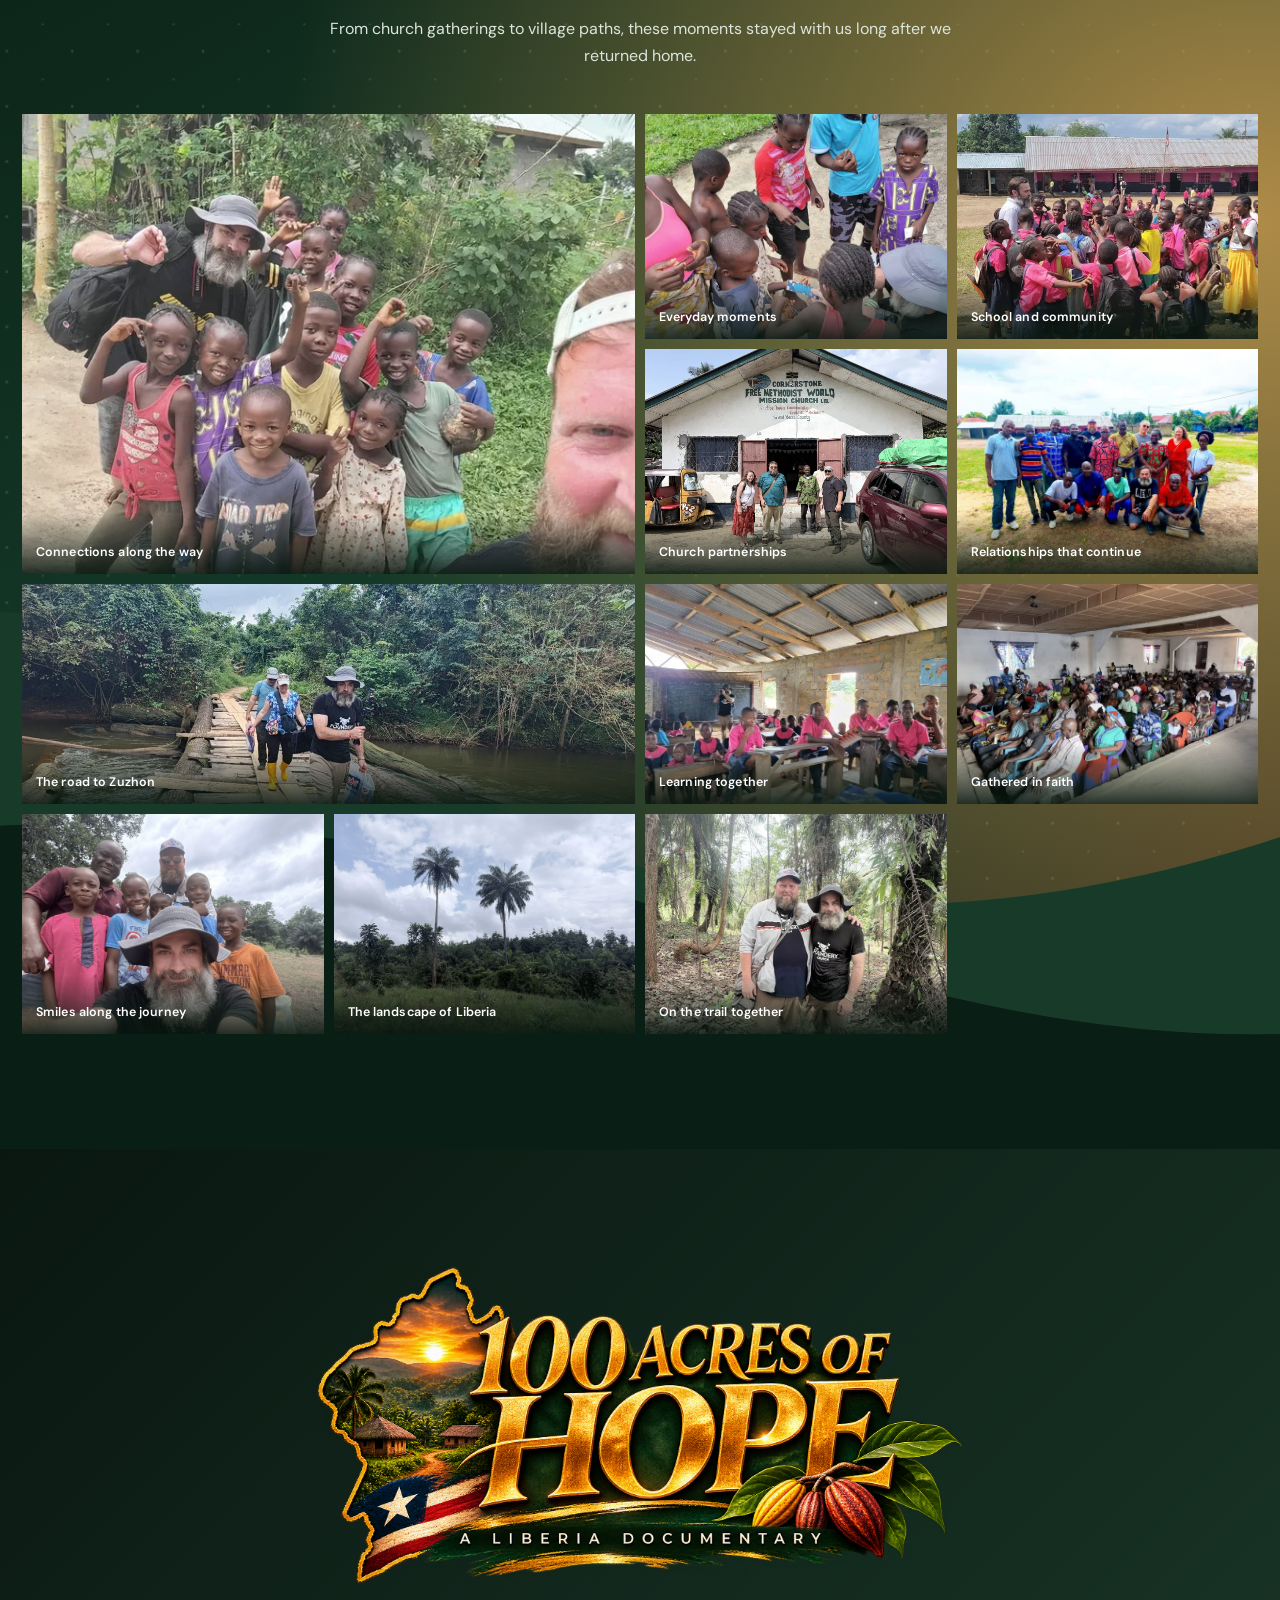
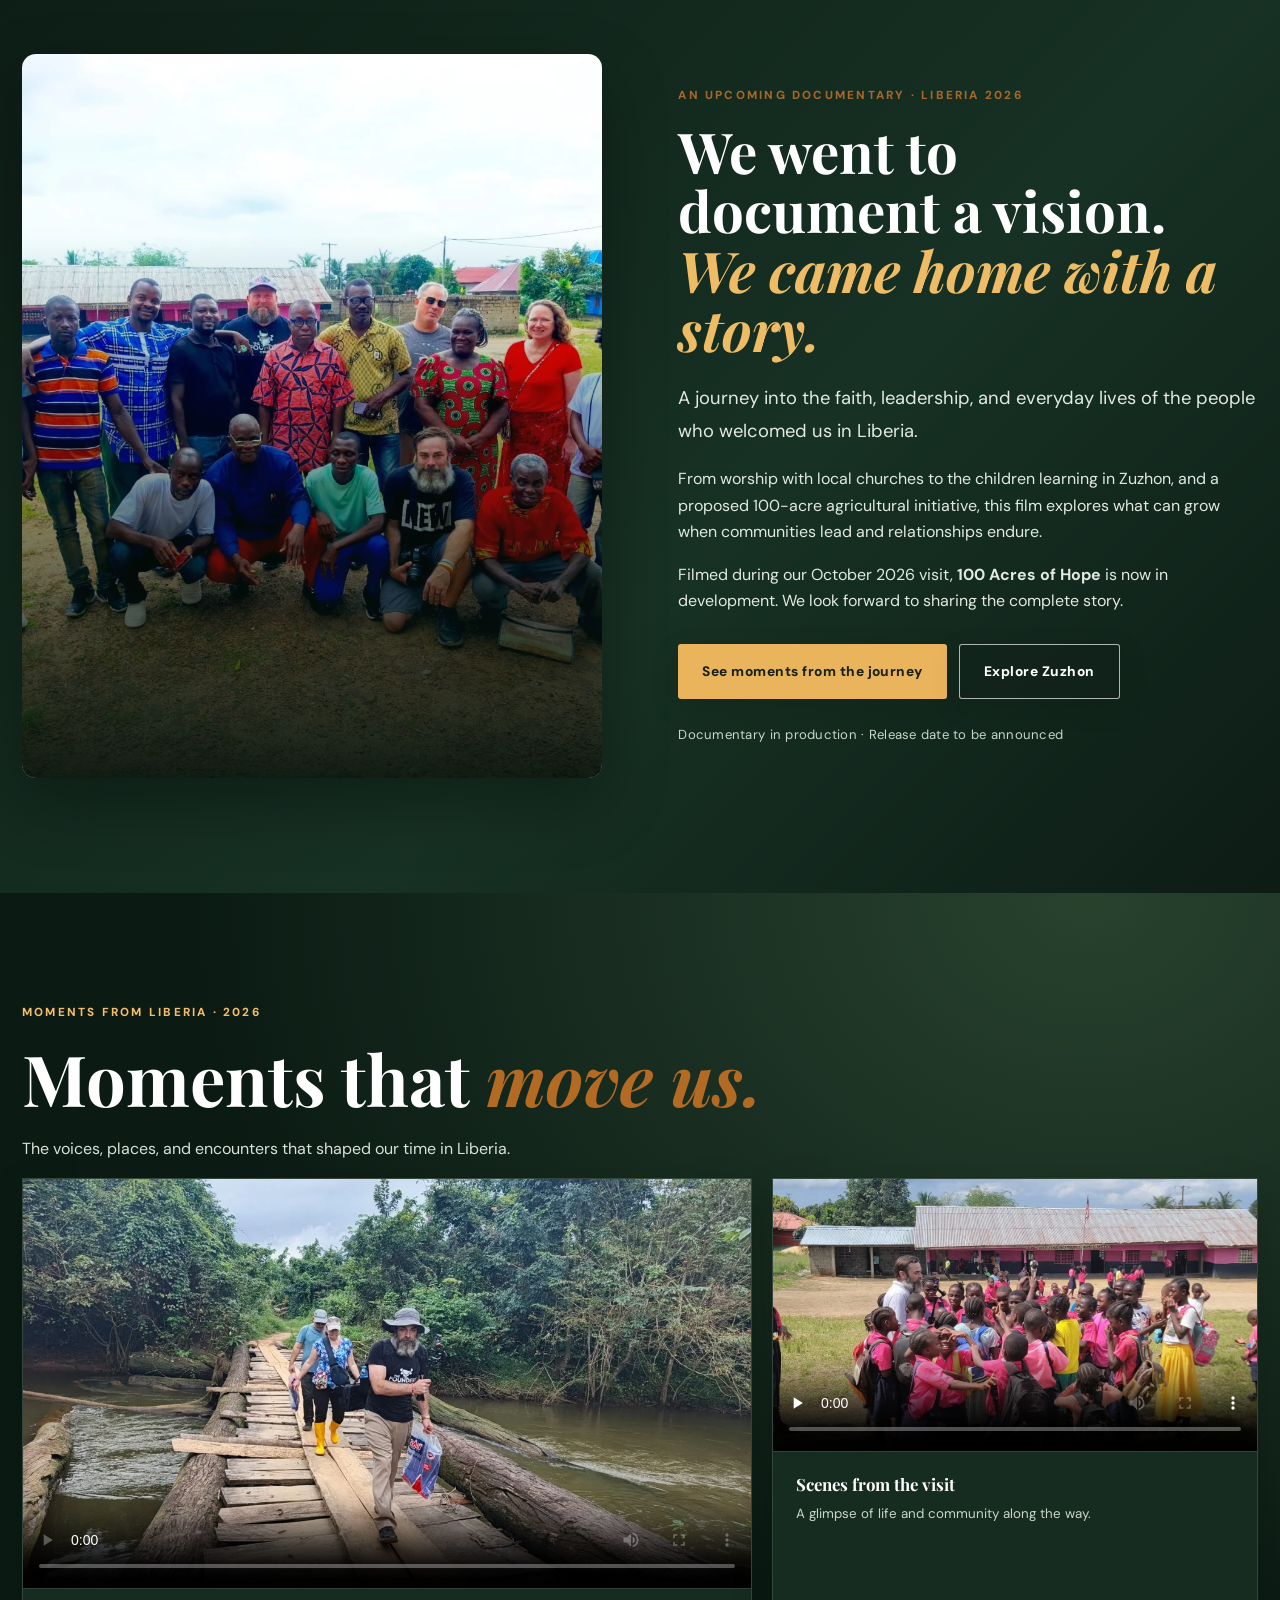
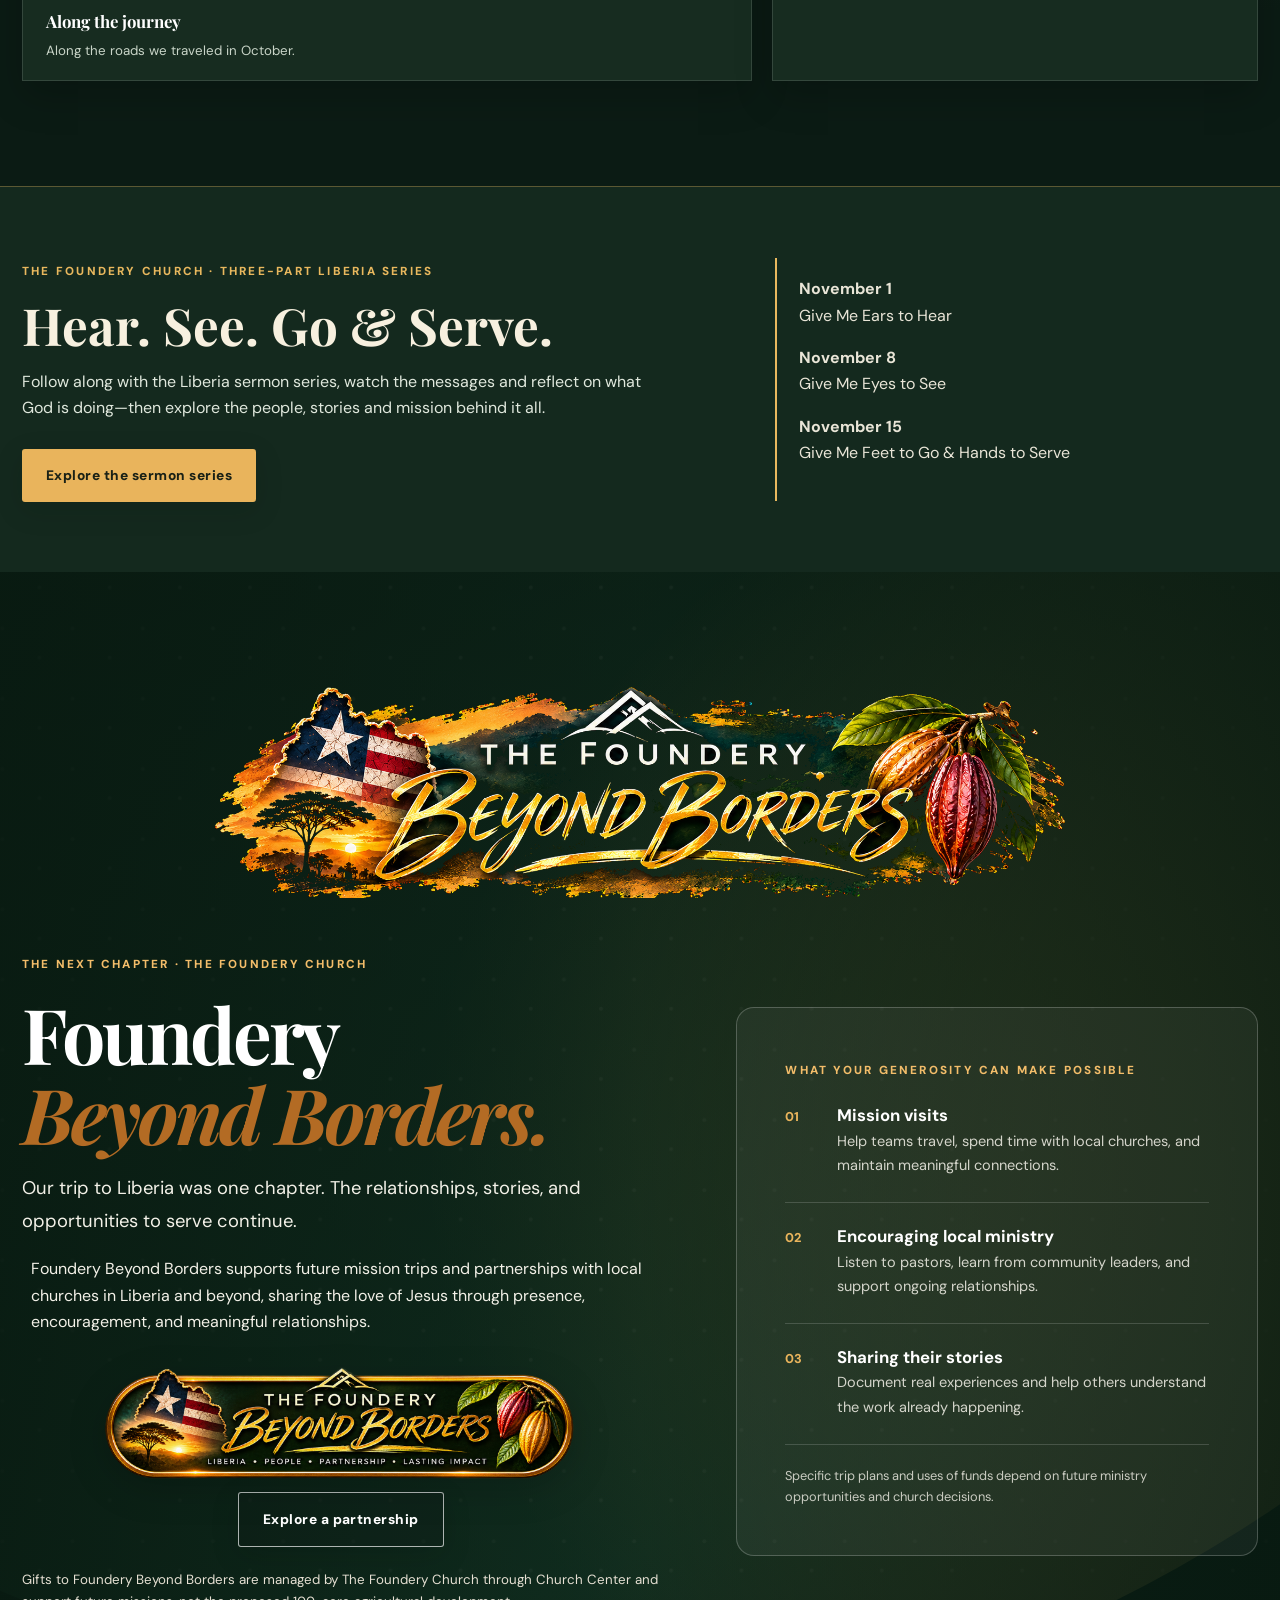
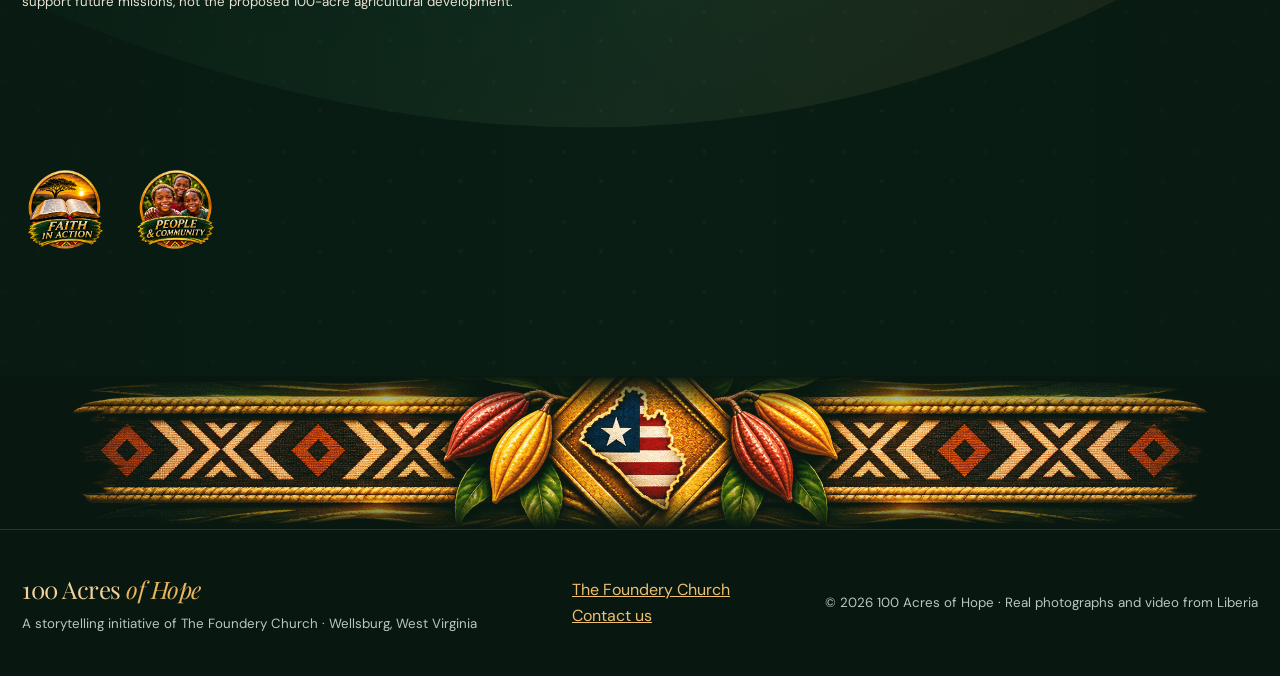
==== commit aefd06f9: "Add mission interest popup with office email submission" ====
--- a/index.html
+++ b/index.html
@@ -50,4 +50,31 @@
 <section class="section leadership" id="leadership" aria-labelledby="leadership-title"><div class="wrap"><div class="section-heading reveal"><span class="eyebrow">People leading the way</span><h2 id="leadership-title">Leadership rooted <span class="accent">in Liberia.</span></h2><p>The Free Methodist Church in Liberia is guided by leaders who know their communities and are shaping the ministry already taking place there. Our October 2026 visit was an opportunity to listen, learn, and strengthen relationships.</p></div><figure class="leadership-feature reveal"><img src="assets/liberia-church-leadership-group.webp" alt="Sidney Mozingo and Pastor Bobby Westfall with pastors of the Free Methodist Church in Liberia" loading="lazy" decoding="async"><figcaption>Sidney Mozingo and Pastor Bobby Westfall with pastors of the Free Methodist Church in Liberia, including Superintendent Rev. Isaac.</figcaption></figure><div class="leadership-grid"><figure class="reveal"><img src="assets/rev-isaac-with-foundery-team.webp" alt="Sidney Mozingo, Rev. Isaac, and Pastor Bobby Westfall together during the Liberia visit" loading="lazy" decoding="async"><figcaption>Sidney Mozingo, Rev. Isaac, and Pastor Bobby Westfall together in Liberia.</figcaption></figure><figure class="reveal"><img src="assets/rev-isaac-and-pastor-bobby.webp" alt="Sidney Mozingo with Rev. Isaac, Superintendent of the Free Methodist Church in Liberia" loading="lazy" decoding="async"><figcaption>Sidney Mozingo with Rev. Isaac, Superintendent of the Free Methodist Church in Liberia.</figcaption></figure></div><p class="leadership-note">The relationships and vision of Liberian church leaders are central to this story. The Foundery's role is to listen, document, and encourage locally led ministry.</p></div></section><section class="feature"><img src="assets/river-bridge-journey-1600.webp" alt="Mission team crossing a wooden bridge on the journey through Liberia" loading="lazy"><div class="wrap feature-content"><span class="eyebrow">The journey to Zuzhon</span><h2>Some stories take you farther than you imagined.</h2><p>Beyond the roads and across the river, every step brought us closer to the people and places we had come to know.</p></div></section>
 <section class="z-home-preview" id="zuzhon-school" aria-labelledby="z-home-title"><div class="wrap z-home-grid"><div class="z-home-image"><img src="assets/zuzhon-forest-group.webp" alt="The Foundery team and Liberian guides on the forest path toward Zuzhon" loading="lazy" decoding="async"></div><div class="z-home-copy"><span class="eyebrow">A journey beyond the road</span><h2 id="z-home-title">The road ended.<br><em>The story didn't.</em></h2><p>Beyond the forest trail, we found a community sharing its faith, educating its children in the church while a new school remains unfinished, and imagining what the future could grow.</p><p>Follow the forest trail into Zuzhon and meet the people who welcomed us.</p><a class="zuzhon-art-cta" href="zuzhon/" aria-label="Discover the Zuzhon story"><img src="assets/0CE4D99B-5476-41D5-B330-E0D6D1EB3E39.png" alt="Discover the Zuzhon Story" width="2048" height="1024" loading="lazy" decoding="async"></a></div></div></section><section class="section vision" id="vision"><div class="wrap vision-grid reveal"><div><span class="eyebrow">The vision behind the name</span><h2>100 acres.<br><span class="accent">Room to grow.</span></h2><p class="lead">The proposed 100-acre agricultural initiative near Zuzhon envisions a future where locally led farming, livelihoods, education, and ministry can strengthen one another.</p><p>This is a developing vision, not a completed farm or a promise of specific outcomes. Its direction depends on Liberian leadership, planning, and partners.</p><a class="cinematic-graphic-cta vision-graphic-cta" href="zuzhon/#zuzhon-school" aria-label="Explore the proposed 100-acre vision in the Zuzhon story"><img src="assets/100_acre_vision_button.png" alt="The 100-Acre Vision — Explore the Zuzhon story" loading="lazy" decoding="async"></a><ol class="vision-path" aria-label="Four connected possibilities under exploration"><li><strong>Cacao &amp; farming</strong><span>Exploring cultivation on the proposed land</span></li><li><strong>Local livelihoods</strong><span>Potential work and economic opportunity</span></li><li><strong>Education</strong><span>Supporting the aspirations of students and families</span></li><li><strong>Church partnership</strong><span>Locally led relationships and ministry</span></li></ol><div class="vision-list"><div class="vision-item"><img src="assets/icon-cacao.svg" alt=""><strong>Cacao and farming</strong><p>Exploring sustainable cultivation and land development.</p></div><div class="vision-item"><img src="assets/icon-growth.svg" alt=""><strong>Livelihoods</strong><p>Considering opportunities for lasting local economic growth.</p></div><div class="vision-item"><img src="assets/icon-school.svg" alt=""><strong>Education</strong><p>Honoring students, educators, and their aspirations.</p></div><div class="vision-item"><img src="assets/icon-hands.svg" alt=""><strong>Partnership</strong><p>Supporting leadership and relationships already in place.</p></div></div></div><div class="vision-visual"><img src="assets/school-grounds-1200.webp" alt="Students and community members outside a Liberian school" loading="lazy"></div></div></section>
 <section class="section gallery" id="gallery"><div class="wrap"><div class="section-heading"><span class="eyebrow">Captured in Liberia</span><h2>The journey, <span class="accent">through our eyes.</span></h2><p>From church gatherings to village paths, these moments stayed with us long after we returned home.</p></div><div class="gallery-grid"><figure><img src="assets/children-and-team-selfie-640.webp" alt="Smiling children with mission visitors" loading="lazy"><figcaption>Connections along the way</figcaption></figure><figure><img src="assets/children-sharing-moment-1200.webp" alt="Children sharing a moment together outdoors" loading="lazy"><figcaption>Everyday moments</figcaption></figure><figure><img src="assets/school-grounds-1200.webp" alt="Children gathered outside a school" loading="lazy"><figcaption>School and community</figcaption></figure><figure><img src="assets/cornerstone-church-1200.webp" alt="Visitors and local leaders outside Cornerstone Free Methodist World Mission Church" loading="lazy"><figcaption>Church partnerships</figcaption></figure><figure><img src="assets/mission-team-and-leaders-640.webp" alt="Mission visitors and Liberian leaders together" loading="lazy"><figcaption>Relationships that continue</figcaption></figure><figure><img src="assets/river-bridge-journey-1200.webp" alt="Walking across a wooden bridge during the journey" loading="lazy"><figcaption>The road to Zuzhon</figcaption></figure><figure><img src="assets/inside-classroom-640.webp" alt="Children and teachers in a classroom" loading="lazy"><figcaption>Learning together</figcaption></figure><figure><img src="assets/worship-gathering-640.webp" alt="Liberian church congregation" loading="lazy"><figcaption>Gathered in faith</figcaption></figure><figure><img src="assets/IMG_9986.webp" alt="A group selfie with Liberian children and visitors" loading="lazy"><figcaption>Smiles along the journey</figcaption></figure><figure><img src="assets/IMG_9857.webp" alt="Tall palms and forest landscape in Liberia" loading="lazy"><figcaption>The landscape of Liberia</figcaption></figure><figure><img src="assets/IMG_0013.webp" alt="Pastor Bobby and Sidney in the forest" loading="lazy"><figcaption>On the trail together</figcaption></figure></div></div></section>
-<section class="documentary-feature" id="documentary" aria-labelledby="documentary-title"><div class="wrap"><div class="documentary-top-logo"><img class="documentary-official-title" src="assets/E35D7870-E1BC-4EC4-9FE8-7E1B3D841BA5.png" alt="100 Acres of Hope — A Liberia Documentary, official title artwork" loading="lazy" decoding="async"></div><div class="documentary-feature-grid"><div class="documentary-feature-art"><img src="assets/mission-team-and-leaders-1600.webp" alt="The Foundery mission team and church leaders together in Liberia" loading="lazy" decoding="async"></div><div class="documentary-feature-copy"><span class="eyebrow">An upcoming documentary · Liberia 2026</span><h2 id="documentary-title">We went to document a vision.<br><em>We came home with a story.</em></h2><p class="lead">A journey into the faith, leadership, and everyday lives of the people who welcomed us in Liberia.</p><p>From worship with local churches to the children learning in Zuzhon, and a proposed 100-acre agricultural initiative, this film explores what can grow when communities lead and relationships endure.</p><p>Filmed during our October 2026 visit, <strong>100 Acres of Hope</strong> is now in development. We look forward to sharing the complete story.</p><div class="documentary-feature-actions"><a class="button gold" href="#films">See moments from the journey</a><a class="button outline" href="zuzhon/">Explore Zuzhon</a></div><span class="documentary-status">Documentary in production · Release date to be announced</span></div></div></div></section><section class="video-section" id="films" aria-label="Liberia trip videos"><div class="wrap"><span class="eyebrow">Moments from Liberia · 2026</span><h2>Moments that <span class="accent">move us.</span></h2><p style="max-width:720px;color:#d8e2d8">The voices, places, and encounters that shaped our time in Liberia.</p><div class="video-grid"><div class="video-card"><video controls playsinline preload="metadata" poster="assets/river-bridge-journey-1200.webp"><source src="assets/1000052386.mp4" type="video/mp4">Your browser does not support video.</video><div class="video-description"><strong>Along the journey</strong><small>Along the roads we traveled in October.</small></div></div><div class="video-card"><video controls playsinline preload="none" poster="assets/school-grounds-1200.webp"><source src="assets/1000052389.mp4" type="video/mp4">Your browser does not support video.</video><div class="video-description"><strong>Scenes from the visit</strong><small>A glimpse of life and community along the way.</small></div></div></div></div></section><section aria-labelledby="liberia-sermons-title" style="background:#14291e;color:#f7f0df;padding:70px 0;border-top:1px solid #e9b85e55"><div class="wrap" style="display:grid;grid-template-columns:1.5fr 1fr;gap:28px;align-items:center"><div><span class="eyebrow" style="color:#e9b85e">The Foundery Church · Three-part Liberia series</span><h2 id="liberia-sermons-title" style="font-family:'Playfair Display',Georgia,serif;font-size:clamp(2.1rem,4vw,3.6rem);margin:14px 0">Hear. See. Go &amp; Serve.</h2><p style="color:#e0e8dd;max-width:640px">Follow along with the Liberia sermon series, watch the messages and reflect on what God is doing—then explore the people, stories and mission behind it all.</p><a class="button gold" href="sermons/" style="margin-top:12px">Explore the sermon series</a></div><div style="border-left:2px solid #e9b85e;padding:18px 22px;color:#e9e5d7"><strong>November 1</strong><p>Give Me Ears to Hear</p><strong>November 8</strong><p>Give Me Eyes to See</p><strong>November 15</strong><p>Give Me Feet to Go &amp; Hands to Serve</p></div></div></section><section class="section giving borders-giving" id="give" aria-labelledby="borders-title"><div class="wrap"><div class="borders-brand-art"><img src="assets/foundery-beyond-borders-header.png" alt="The Foundery Beyond Borders" loading="lazy" decoding="async"></div><div class="borders-layout"><div class="borders-intro"><span class="eyebrow">The next chapter · The Foundery Church</span><h2 id="borders-title">Foundery<br><span class="accent">Beyond Borders.</span></h2><p class="lead">Our trip to Liberia was one chapter. The relationships, stories, and opportunities to serve continue.</p><p>Foundery Beyond Borders supports future mission trips and partnerships with local churches in Liberia and beyond, sharing the love of Jesus through presence, encouragement, and meaningful relationships.</p><div class="actions"><a class="cinematic-graphic-cta borders-graphic-cta" href="https://thefounderychurch.churchcenter.com/giving/to/100-acres-of-hope-mission-trip-documentary" target="_blank" rel="noopener noreferrer" aria-label="Give to Foundery Beyond Borders through Church Center"><img src="assets/foundery_beyond_borders_button.png" alt="The Foundery Beyond Borders — Give through Church Center" loading="lazy" decoding="async"></a><a class="button outline" href="mailto:office@thefoundery.church?subject=Foundery%20Beyond%20Borders%20Partnership">Explore a partnership</a></div><small>Gifts to Foundery Beyond Borders are managed by The Foundery Church through Church Center and support future missions, not the proposed 100-acre agricultural development.</small></div><div class="borders-impact"><span class="eyebrow">What your generosity can make possible</span><div class="borders-impact-item"><span aria-hidden="true">01</span><div><h3>Mission visits</h3><p>Help teams travel, spend time with local churches, and maintain meaningful connections.</p></div></div><div class="borders-impact-item"><span aria-hidden="true">02</span><div><h3>Encouraging local ministry</h3><p>Listen to pastors, learn from community leaders, and support ongoing relationships.</p></div></div><div class="borders-impact-item"><span aria-hidden="true">03</span><div><h3>Sharing their stories</h3><p>Document real experiences and help others understand the work already happening.</p></div></div><p class="borders-footnote">Specific trip plans and uses of funds depend on future ministry opportunities and church decisions.</p></div><div class="borders-illustrations" aria-label="Ways the mission connects people and communities"><figure><img src="assets/faith-in-action.png" alt="Faith in action" loading="lazy" decoding="async"><figcaption>Faith in action</figcaption></figure><figure><img src="assets/people-community.png" alt="People and community" loading="lazy" decoding="async"><figcaption>People &amp; community</figcaption></figure><figure><img src="assets/education-discipleship.png" alt="Education and discipleship" loading="lazy" decoding="async"><figcaption>Education</figcaption></figure><figure><img src="assets/sustainable-livelihoods.png" alt="Sustainable livelihoods" loading="lazy" decoding="async"><figcaption>Livelihoods</figcaption></figure><figure><img src="assets/agriculture-jobs.png" alt="Agriculture and jobs" loading="lazy" decoding="async"><figcaption>Agriculture</figcaption></figure><figure><img src="assets/lasting-partnerships.png" alt="Lasting partnerships" loading="lazy" decoding="async"><figcaption>Partnerships</figcaption></figure></div><div class="borders-divider-art" aria-hidden="true"><img src="assets/liberia-impact-divider.png" alt="" loading="lazy" decoding="async"></div></div></section></main><div class="textile" aria-hidden="true"></div><footer class="footer"><div class="wrap footer-inner"><div><div class="footer-brand">100 Acres <span>of Hope</span></div><small>A storytelling initiative of The Foundery Church · Wellsburg, West Virginia</small></div><div><a href="https://thefoundery.church">The Foundery Church</a><br><a href="mailto:office@thefoundery.church">Contact us</a></div><small>© 2026 100 Acres of Hope · Real photographs and video from Liberia</small></div></footer><script>const menu=document.getElementById('menu'),links=document.getElementById('navlinks');menu.addEventListener('click',()=>{const open=links.classList.toggle('open');menu.setAttribute('aria-expanded',String(open));menu.textContent=open?'Close ✕':'Menu ☰'});links.querySelectorAll('a').forEach(a=>a.addEventListener('click',()=>{links.classList.remove('open');menu.setAttribute('aria-expanded','false');menu.textContent='Menu ☰'}));const nav=document.querySelector('.nav');const updateNav=()=>nav.classList.toggle('scrolled',window.scrollY>45);window.addEventListener('scroll',updateNav,{passive:true});updateNav();if('IntersectionObserver' in window && !window.matchMedia('(prefers-reduced-motion: reduce)').matches){const observer=new IntersectionObserver(entries=>{entries.forEach(entry=>{if(entry.isIntersecting){entry.target.classList.add('is-visible');observer.unobserve(entry.target)}})},{threshold:.08,rootMargin:'0px 0px -20px 0px'});document.querySelectorAll('.reveal').forEach(el=>observer.observe(el))}else{document.querySelectorAll('.reveal').forEach(el=>el.classList.add('is-visible'))}</script><script>document.addEventListener("DOMContentLoaded",function(){var v=document.getElementById("arrival-welcome-video"),b=document.getElementById("hear-arrival-song");if(!v||!b)return;b.addEventListener("click",function(){v.muted=!v.muted;if(v.paused)v.play().catch(function(){});b.textContent=v.muted?"♫ Hear the children sing":"♪ Sound on · Tap to mute";b.setAttribute("aria-label",v.muted?"Turn on sound for the children singing":"Mute the children singing")});v.addEventListener("volumechange",function(){b.textContent=v.muted?"♫ Hear the children sing":"♪ Sound on · Tap to mute"})});</script></body></html>+<section class="documentary-feature" id="documentary" aria-labelledby="documentary-title"><div class="wrap"><div class="documentary-top-logo"><img class="documentary-official-title" src="assets/E35D7870-E1BC-4EC4-9FE8-7E1B3D841BA5.png" alt="100 Acres of Hope — A Liberia Documentary, official title artwork" loading="lazy" decoding="async"></div><div class="documentary-feature-grid"><div class="documentary-feature-art"><img src="assets/mission-team-and-leaders-1600.webp" alt="The Foundery mission team and church leaders together in Liberia" loading="lazy" decoding="async"></div><div class="documentary-feature-copy"><span class="eyebrow">An upcoming documentary · Liberia 2026</span><h2 id="documentary-title">We went to document a vision.<br><em>We came home with a story.</em></h2><p class="lead">A journey into the faith, leadership, and everyday lives of the people who welcomed us in Liberia.</p><p>From worship with local churches to the children learning in Zuzhon, and a proposed 100-acre agricultural initiative, this film explores what can grow when communities lead and relationships endure.</p><p>Filmed during our October 2026 visit, <strong>100 Acres of Hope</strong> is now in development. We look forward to sharing the complete story.</p><div class="documentary-feature-actions"><a class="button gold" href="#films">See moments from the journey</a><a class="button outline" href="zuzhon/">Explore Zuzhon</a></div><span class="documentary-status">Documentary in production · Release date to be announced</span></div></div></div></section><section class="video-section" id="films" aria-label="Liberia trip videos"><div class="wrap"><span class="eyebrow">Moments from Liberia · 2026</span><h2>Moments that <span class="accent">move us.</span></h2><p style="max-width:720px;color:#d8e2d8">The voices, places, and encounters that shaped our time in Liberia.</p><div class="video-grid"><div class="video-card"><video controls playsinline preload="metadata" poster="assets/river-bridge-journey-1200.webp"><source src="assets/1000052386.mp4" type="video/mp4">Your browser does not support video.</video><div class="video-description"><strong>Along the journey</strong><small>Along the roads we traveled in October.</small></div></div><div class="video-card"><video controls playsinline preload="none" poster="assets/school-grounds-1200.webp"><source src="assets/1000052389.mp4" type="video/mp4">Your browser does not support video.</video><div class="video-description"><strong>Scenes from the visit</strong><small>A glimpse of life and community along the way.</small></div></div></div></div></section><section aria-labelledby="liberia-sermons-title" style="background:#14291e;color:#f7f0df;padding:70px 0;border-top:1px solid #e9b85e55"><div class="wrap" style="display:grid;grid-template-columns:1.5fr 1fr;gap:28px;align-items:center"><div><span class="eyebrow" style="color:#e9b85e">The Foundery Church · Three-part Liberia series</span><h2 id="liberia-sermons-title" style="font-family:'Playfair Display',Georgia,serif;font-size:clamp(2.1rem,4vw,3.6rem);margin:14px 0">Hear. See. Go &amp; Serve.</h2><p style="color:#e0e8dd;max-width:640px">Follow along with the Liberia sermon series, watch the messages and reflect on what God is doing—then explore the people, stories and mission behind it all.</p><a class="button gold" href="sermons/" style="margin-top:12px">Explore the sermon series</a></div><div style="border-left:2px solid #e9b85e;padding:18px 22px;color:#e9e5d7"><strong>November 1</strong><p>Give Me Ears to Hear</p><strong>November 8</strong><p>Give Me Eyes to See</p><strong>November 15</strong><p>Give Me Feet to Go &amp; Hands to Serve</p></div></div></section><section class="section giving borders-giving" id="give" aria-labelledby="borders-title"><div class="wrap"><div class="borders-brand-art"><img src="assets/foundery-beyond-borders-header.png" alt="The Foundery Beyond Borders" loading="lazy" decoding="async"></div><div class="borders-layout"><div class="borders-intro"><span class="eyebrow">The next chapter · The Foundery Church</span><h2 id="borders-title">Foundery<br><span class="accent">Beyond Borders.</span></h2><p class="lead">Our trip to Liberia was one chapter. The relationships, stories, and opportunities to serve continue.</p><p>Foundery Beyond Borders supports future mission trips and partnerships with local churches in Liberia and beyond, sharing the love of Jesus through presence, encouragement, and meaningful relationships.</p><div class="actions"><a class="cinematic-graphic-cta borders-graphic-cta" href="https://thefounderychurch.churchcenter.com/giving/to/100-acres-of-hope-mission-trip-documentary" target="_blank" rel="noopener noreferrer" aria-label="Give to Foundery Beyond Borders through Church Center"><img src="assets/foundery_beyond_borders_button.png" alt="The Foundery Beyond Borders — Give through Church Center" loading="lazy" decoding="async"></a><a class="button outline" href="mailto:office@thefoundery.church?subject=Foundery%20Beyond%20Borders%20Partnership">Explore a partnership</a></div><small>Gifts to Foundery Beyond Borders are managed by The Foundery Church through Church Center and support future missions, not the proposed 100-acre agricultural development.</small></div><div class="borders-impact"><span class="eyebrow">What your generosity can make possible</span><div class="borders-impact-item"><span aria-hidden="true">01</span><div><h3>Mission visits</h3><p>Help teams travel, spend time with local churches, and maintain meaningful connections.</p></div></div><div class="borders-impact-item"><span aria-hidden="true">02</span><div><h3>Encouraging local ministry</h3><p>Listen to pastors, learn from community leaders, and support ongoing relationships.</p></div></div><div class="borders-impact-item"><span aria-hidden="true">03</span><div><h3>Sharing their stories</h3><p>Document real experiences and help others understand the work already happening.</p></div></div><p class="borders-footnote">Specific trip plans and uses of funds depend on future ministry opportunities and church decisions.</p></div><div class="borders-illustrations" aria-label="Ways the mission connects people and communities"><figure><img src="assets/faith-in-action.png" alt="Faith in action" loading="lazy" decoding="async"><figcaption>Faith in action</figcaption></figure><figure><img src="assets/people-community.png" alt="People and community" loading="lazy" decoding="async"><figcaption>People &amp; community</figcaption></figure><figure><img src="assets/education-discipleship.png" alt="Education and discipleship" loading="lazy" decoding="async"><figcaption>Education</figcaption></figure><figure><img src="assets/sustainable-livelihoods.png" alt="Sustainable livelihoods" loading="lazy" decoding="async"><figcaption>Livelihoods</figcaption></figure><figure><img src="assets/agriculture-jobs.png" alt="Agriculture and jobs" loading="lazy" decoding="async"><figcaption>Agriculture</figcaption></figure><figure><img src="assets/lasting-partnerships.png" alt="Lasting partnerships" loading="lazy" decoding="async"><figcaption>Partnerships</figcaption></figure></div><div class="borders-divider-art" aria-hidden="true"><img src="assets/liberia-impact-divider.png" alt="" loading="lazy" decoding="async"></div></div></section></main><div class="textile" aria-hidden="true"></div><footer class="footer"><div class="wrap footer-inner"><div><div class="footer-brand">100 Acres <span>of Hope</span></div><small>A storytelling initiative of The Foundery Church · Wellsburg, West Virginia</small></div><div><a href="https://thefoundery.church">The Foundery Church</a><br><a href="mailto:office@thefoundery.church">Contact us</a></div><small>© 2026 100 Acres of Hope · Real photographs and video from Liberia</small></div></footer><script>const menu=document.getElementById('menu'),links=document.getElementById('navlinks');menu.addEventListener('click',()=>{const open=links.classList.toggle('open');menu.setAttribute('aria-expanded',String(open));menu.textContent=open?'Close ✕':'Menu ☰'});links.querySelectorAll('a').forEach(a=>a.addEventListener('click',()=>{links.classList.remove('open');menu.setAttribute('aria-expanded','false');menu.textContent='Menu ☰'}));const nav=document.querySelector('.nav');const updateNav=()=>nav.classList.toggle('scrolled',window.scrollY>45);window.addEventListener('scroll',updateNav,{passive:true});updateNav();if('IntersectionObserver' in window && !window.matchMedia('(prefers-reduced-motion: reduce)').matches){const observer=new IntersectionObserver(entries=>{entries.forEach(entry=>{if(entry.isIntersecting){entry.target.classList.add('is-visible');observer.unobserve(entry.target)}})},{threshold:.08,rootMargin:'0px 0px -20px 0px'});document.querySelectorAll('.reveal').forEach(el=>observer.observe(el))}else{document.querySelectorAll('.reveal').forEach(el=>el.classList.add('is-visible'))}</script><script>document.addEventListener("DOMContentLoaded",function(){var v=document.getElementById("arrival-welcome-video"),b=document.getElementById("hear-arrival-song");if(!v||!b)return;b.addEventListener("click",function(){v.muted=!v.muted;if(v.paused)v.play().catch(function(){});b.textContent=v.muted?"♫ Hear the children sing":"♪ Sound on · Tap to mute";b.setAttribute("aria-label",v.muted?"Turn on sound for the children singing":"Mute the children singing")});v.addEventListener("volumechange",function(){b.textContent=v.muted?"♫ Hear the children sing":"♪ Sound on · Tap to mute"})});</script><style id="mission-interest-styles">
+.mi-trigger{position:fixed;right:18px;bottom:18px;z-index:990;border:0;border-radius:999px;padding:14px 20px;background:#d9a64c;color:#14271e;font:700 14px system-ui;box-shadow:0 8px 28px #0005;cursor:pointer}
+.mi-overlay[hidden]{display:none!important}.mi-overlay{position:fixed;inset:0;z-index:9999;background:#06130dcc;display:grid;place-items:center;padding:16px}
+.mi-dialog{position:relative;background:#f9f5e9;color:#19291f;border-radius:18px;width:min(550px,100%);max-height:min(90dvh,820px);overflow-y:auto;padding:clamp(20px,4vw,35px);font:15px/1.5 system-ui;box-shadow:0 24px 70px #0008}
+.mi-dialog h2{font:600 clamp(27px,5vw,38px)/1.15 Georgia,serif;margin:5px 35px 9px 0}.mi-dialog p{margin:0 0 16px}.mi-dialog label{display:block;margin:12px 0 5px;font-weight:650}.mi-dialog input:not([type=checkbox]),.mi-dialog textarea{display:block;width:100%;border:1px solid #a8b3a9;border-radius:8px;padding:11px;background:white;color:#14271e;font:inherit}.mi-dialog fieldset{border:0;padding:0;margin:16px 0}.mi-dialog legend{font-weight:700;margin-bottom:7px}.mi-dialog .mi-choice{display:flex;gap:10px;align-items:flex-start;border:1px solid #d7d7c9;padding:10px;border-radius:9px;margin:7px 0;font-weight:500}.mi-choice input{margin-top:5px}.mi-dialog button[type=submit]{width:100%;background:#173e2e;color:white;border:0;border-radius:8px;padding:14px;font:700 15px system-ui;cursor:pointer;margin-top:15px}.mi-close{position:absolute;right:17px;top:13px;border:0;background:transparent;color:#263d30;font-size:29px;cursor:pointer}.mi-note{font-size:12px;color:#56665b;margin-top:12px!important}.mi-eyebrow{font-size:11px;letter-spacing:.18em;text-transform:uppercase;color:#8b5a22;font-weight:800}.mi-dialog :focus-visible,.mi-trigger:focus-visible{outline:3px solid #d9a64c;outline-offset:3px}
+</style><button class="mi-trigger" id="mi-open" type="button">Get Involved in Missions</button>
+<div class="mi-overlay" id="mi-overlay" hidden><section class="mi-dialog" role="dialog" aria-modal="true" aria-labelledby="mi-title">
+<button class="mi-close" id="mi-close" type="button" aria-label="Close mission interest form">×</button>
+<div class="mi-eyebrow">The Foundery Church · Missions</div><h2 id="mi-title">Feet to Go &amp; Hands to Serve</h2>
+<p>Be part of what God is doing through The Foundery. Tell us where you might like to serve.</p>
+<form action="https://formsubmit.co/office@thefoundery.church" method="POST" id="mi-form">
+<input type="hidden" name="_subject" value="New Foundery Mission Interest Submission">
+<input type="hidden" name="_captcha" value="true">
+<input type="hidden" name="_template" value="table">
+<input type="hidden" name="Source website" value="">
+<fieldset><legend>I'm interested in (check all that apply)</legend>
+<label class="mi-choice"><input type="checkbox" name="Local Missions" value="Serving in our community"> Local Missions — Serving in our community</label>
+<label class="mi-choice"><input type="checkbox" name="National Missions" value="U.S. trips (2027)"> National Missions — U.S. trips (2027)</label>
+<label class="mi-choice"><input type="checkbox" name="International Missions" value="Liberia (2028)"> International Missions — Liberia (2028)</label>
+</fieldset>
+<label for="mi-name">Your name *</label><input id="mi-name" name="Name" required autocomplete="name" maxlength="120">
+<label for="mi-phone">Phone number</label><input id="mi-phone" name="Phone" type="tel" autocomplete="tel" maxlength="40">
+<label for="mi-email">Email address *</label><input id="mi-email" name="Email" type="email" required autocomplete="email" maxlength="200">
+<label for="mi-skills">My gifts, skills, or abilities</label><textarea id="mi-skills" name="Gifts skills or abilities" rows="3" maxlength="2000"></textarea>
+<p class="mi-note">This is simply an interest form, not a commitment to participate. Your information will be sent to The Foundery Church office.</p>
+<button type="submit">Send My Interest</button></form></section></div>
+<script id="mission-interest-script">(function(){const open=document.getElementById('mi-open'),overlay=document.getElementById('mi-overlay'),close=document.getElementById('mi-close'),form=document.getElementById('mi-form');let prior=null;function show(){prior=document.activeElement;overlay.hidden=false;document.body.style.overflow='hidden';close.focus()}function hide(){overlay.hidden=true;document.body.style.overflow='';if(prior)prior.focus()}open.addEventListener('click',show);close.addEventListener('click',hide);overlay.addEventListener('click',e=>{if(e.target===overlay)hide()});document.addEventListener('keydown',e=>{if(overlay.hidden)return;if(e.key==='Escape')hide();if(e.key==='Tab'){const els=[...overlay.querySelectorAll('button,input,textarea')].filter(el=>!el.disabled);const first=els[0],last=els[els.length-1];if(e.shiftKey&&document.activeElement===first){e.preventDefault();last.focus()}else if(!e.shiftKey&&document.activeElement===last){e.preventDefault();first.focus()}}});form.querySelector('[name="Source website"]').value=location.hostname;form.addEventListener('submit',e=>{if(!form.querySelector('input[type=checkbox]:checked')){e.preventDefault();alert('Please choose at least one mission interest.')}})})();</script>
+</body></html>
